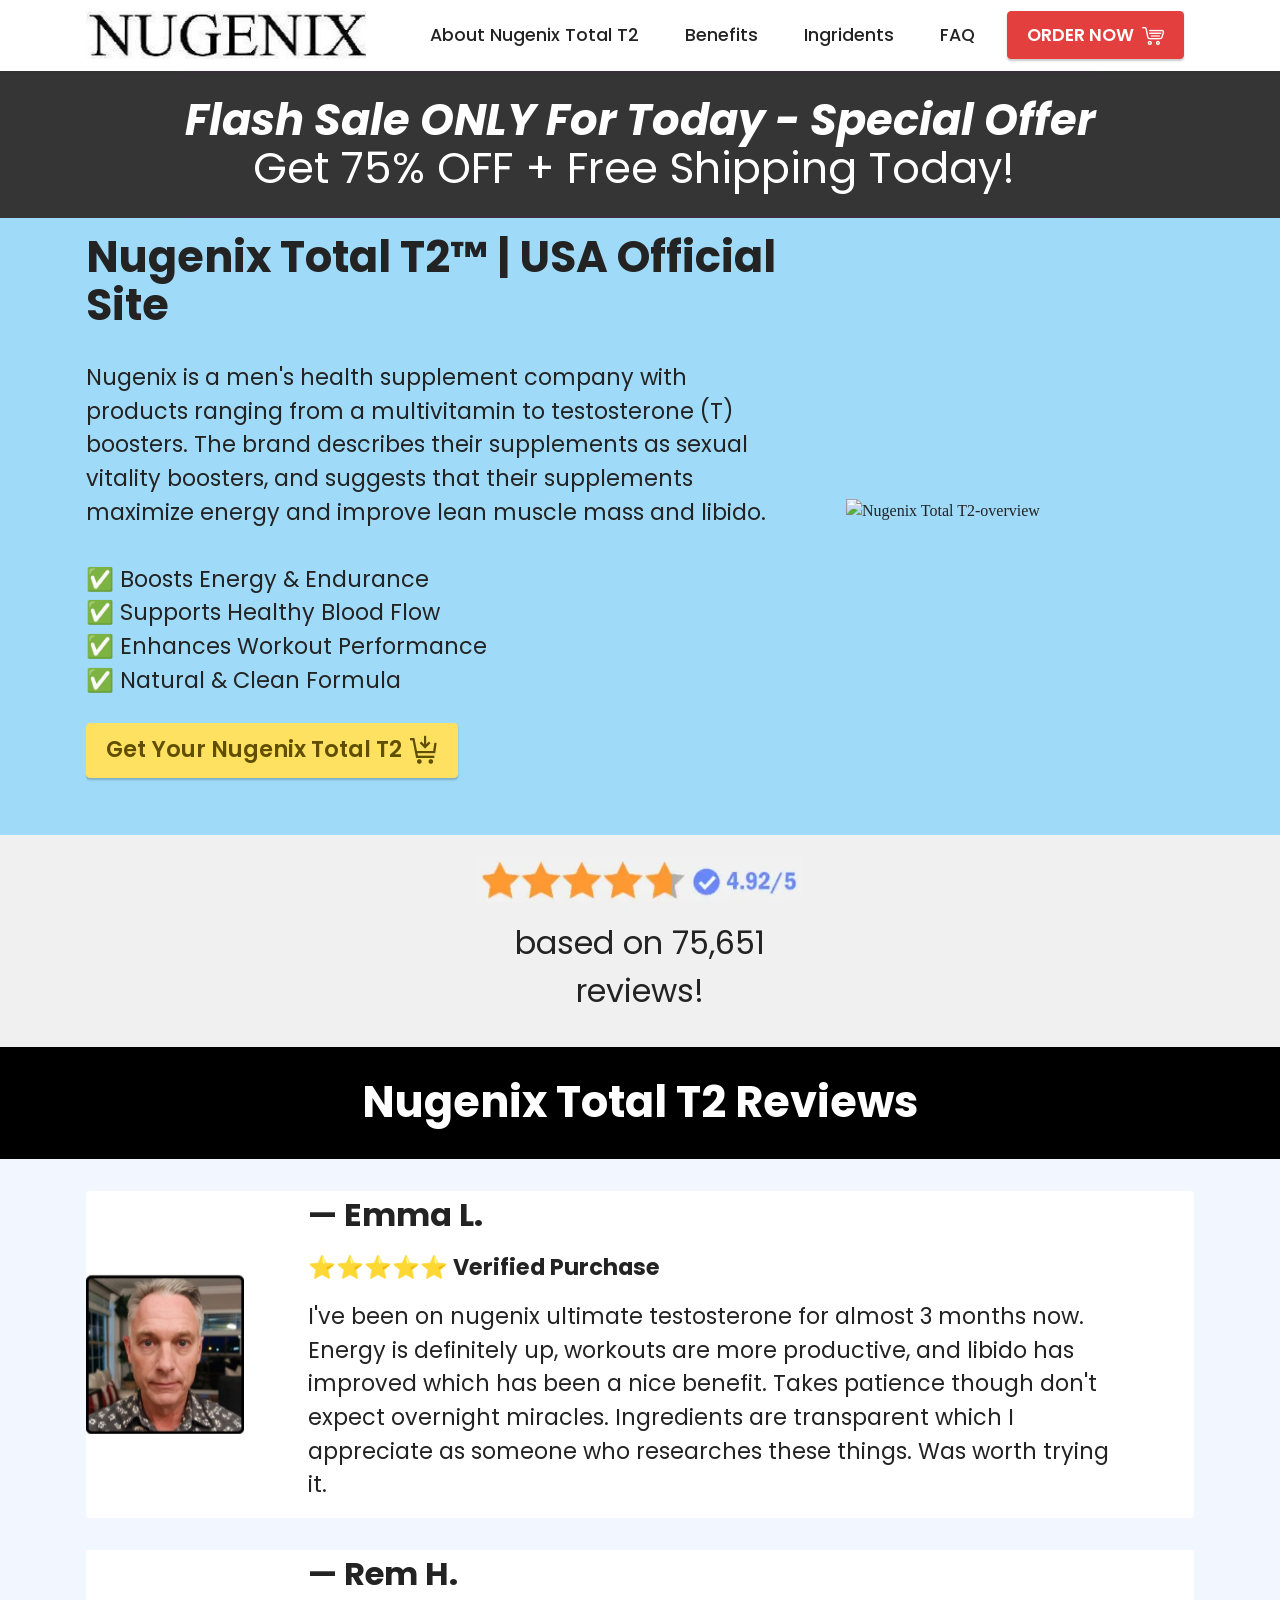
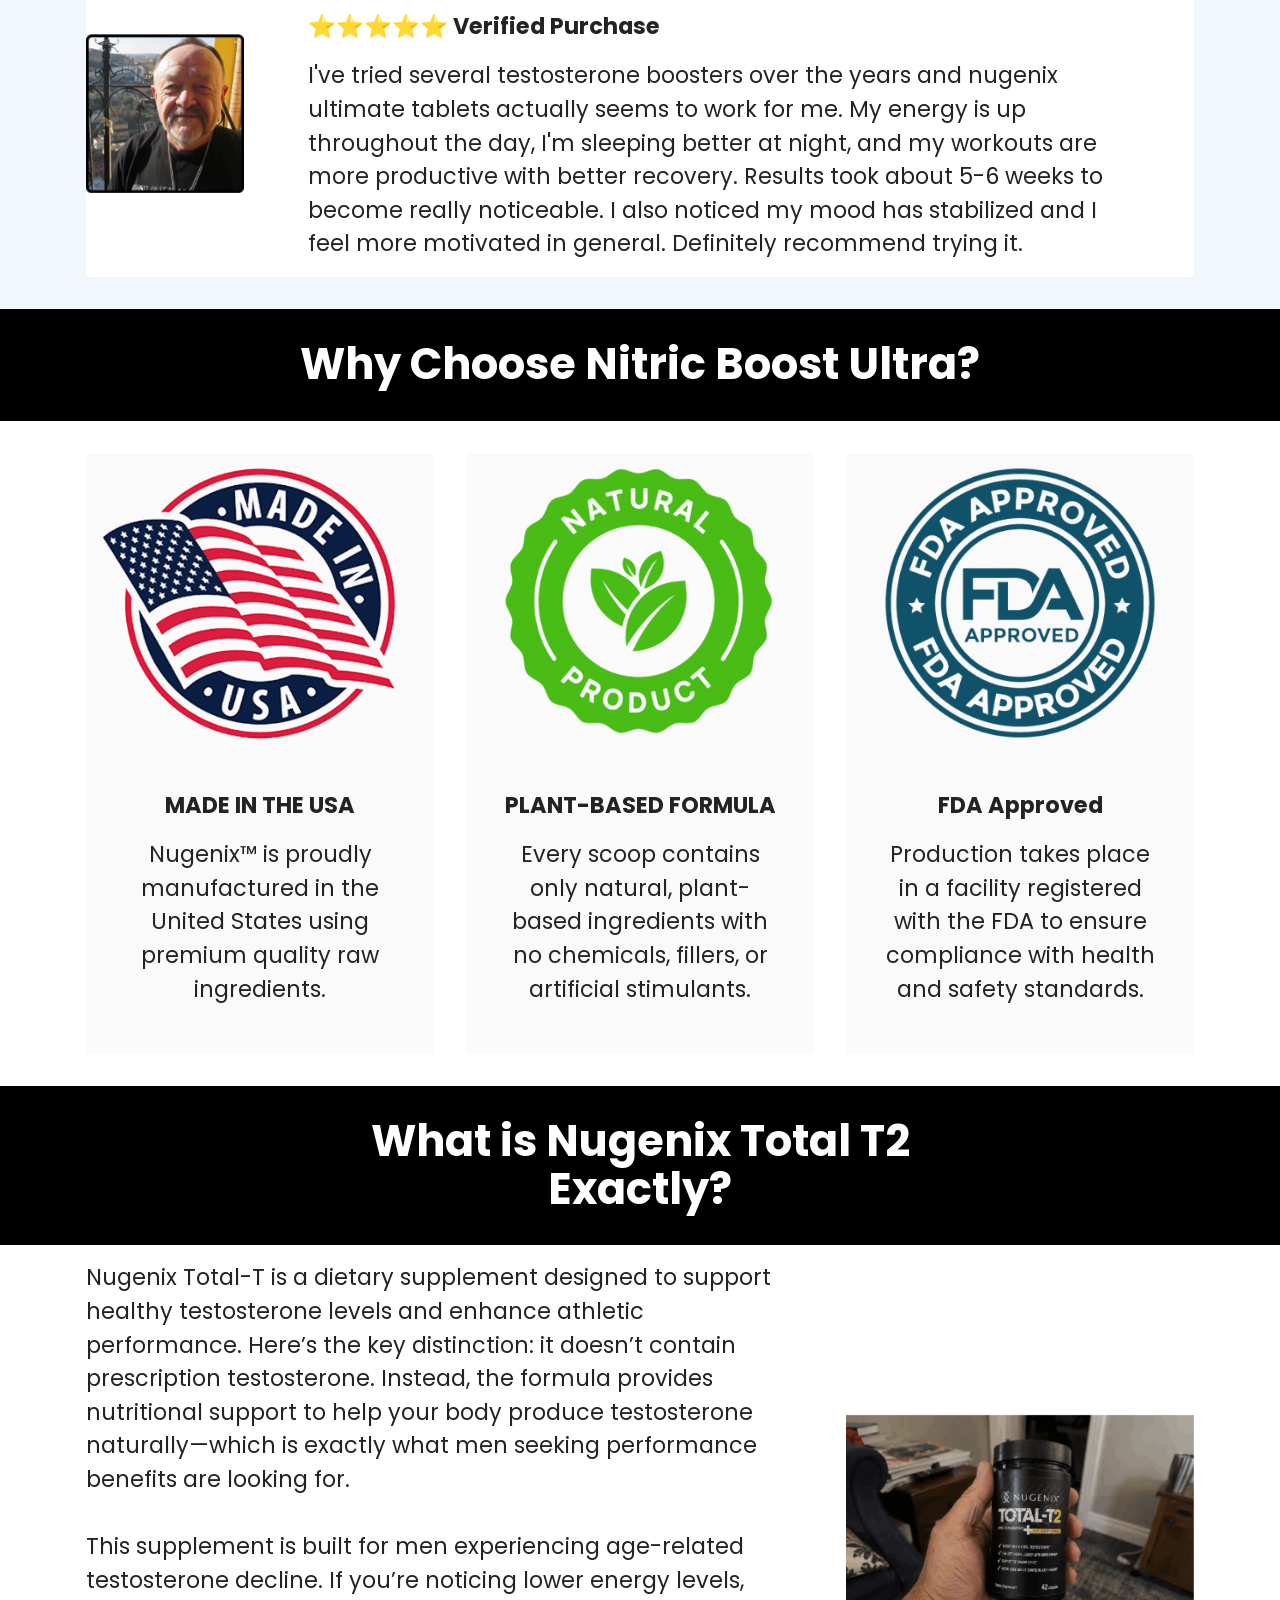
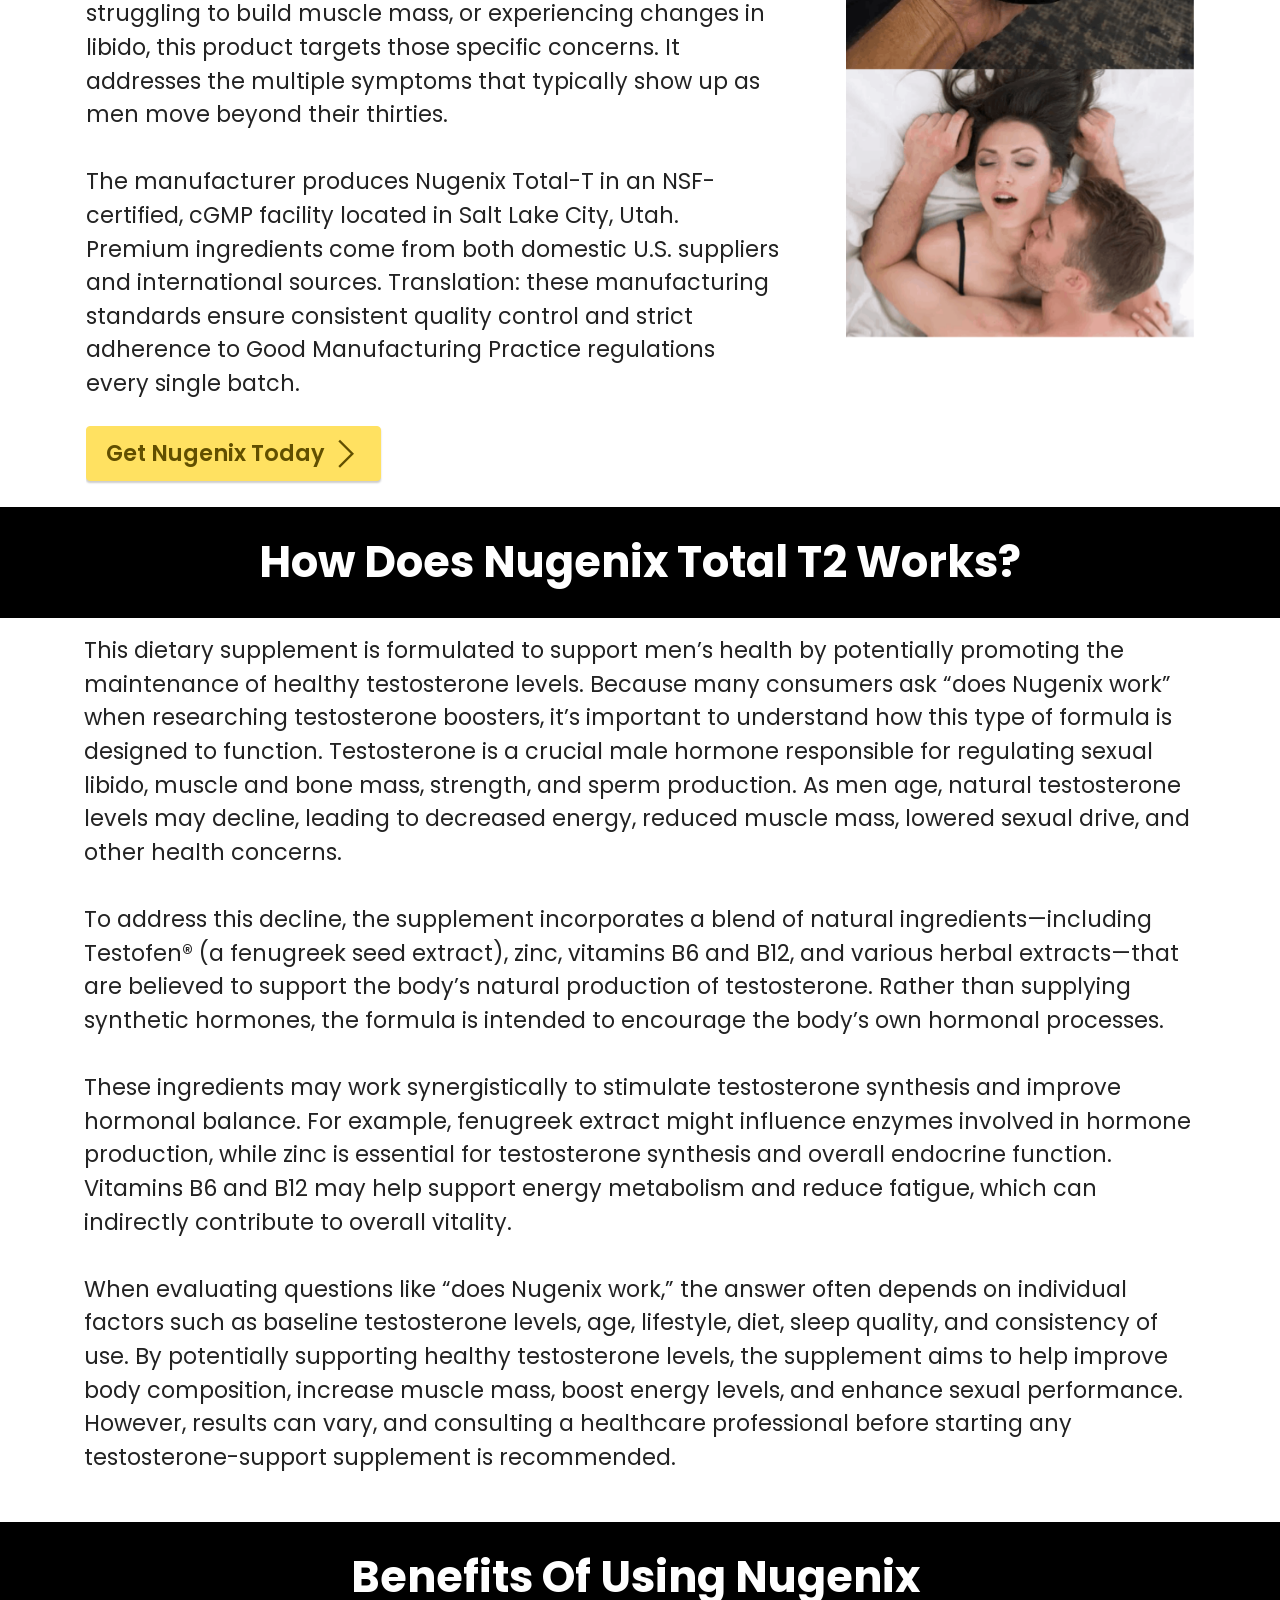
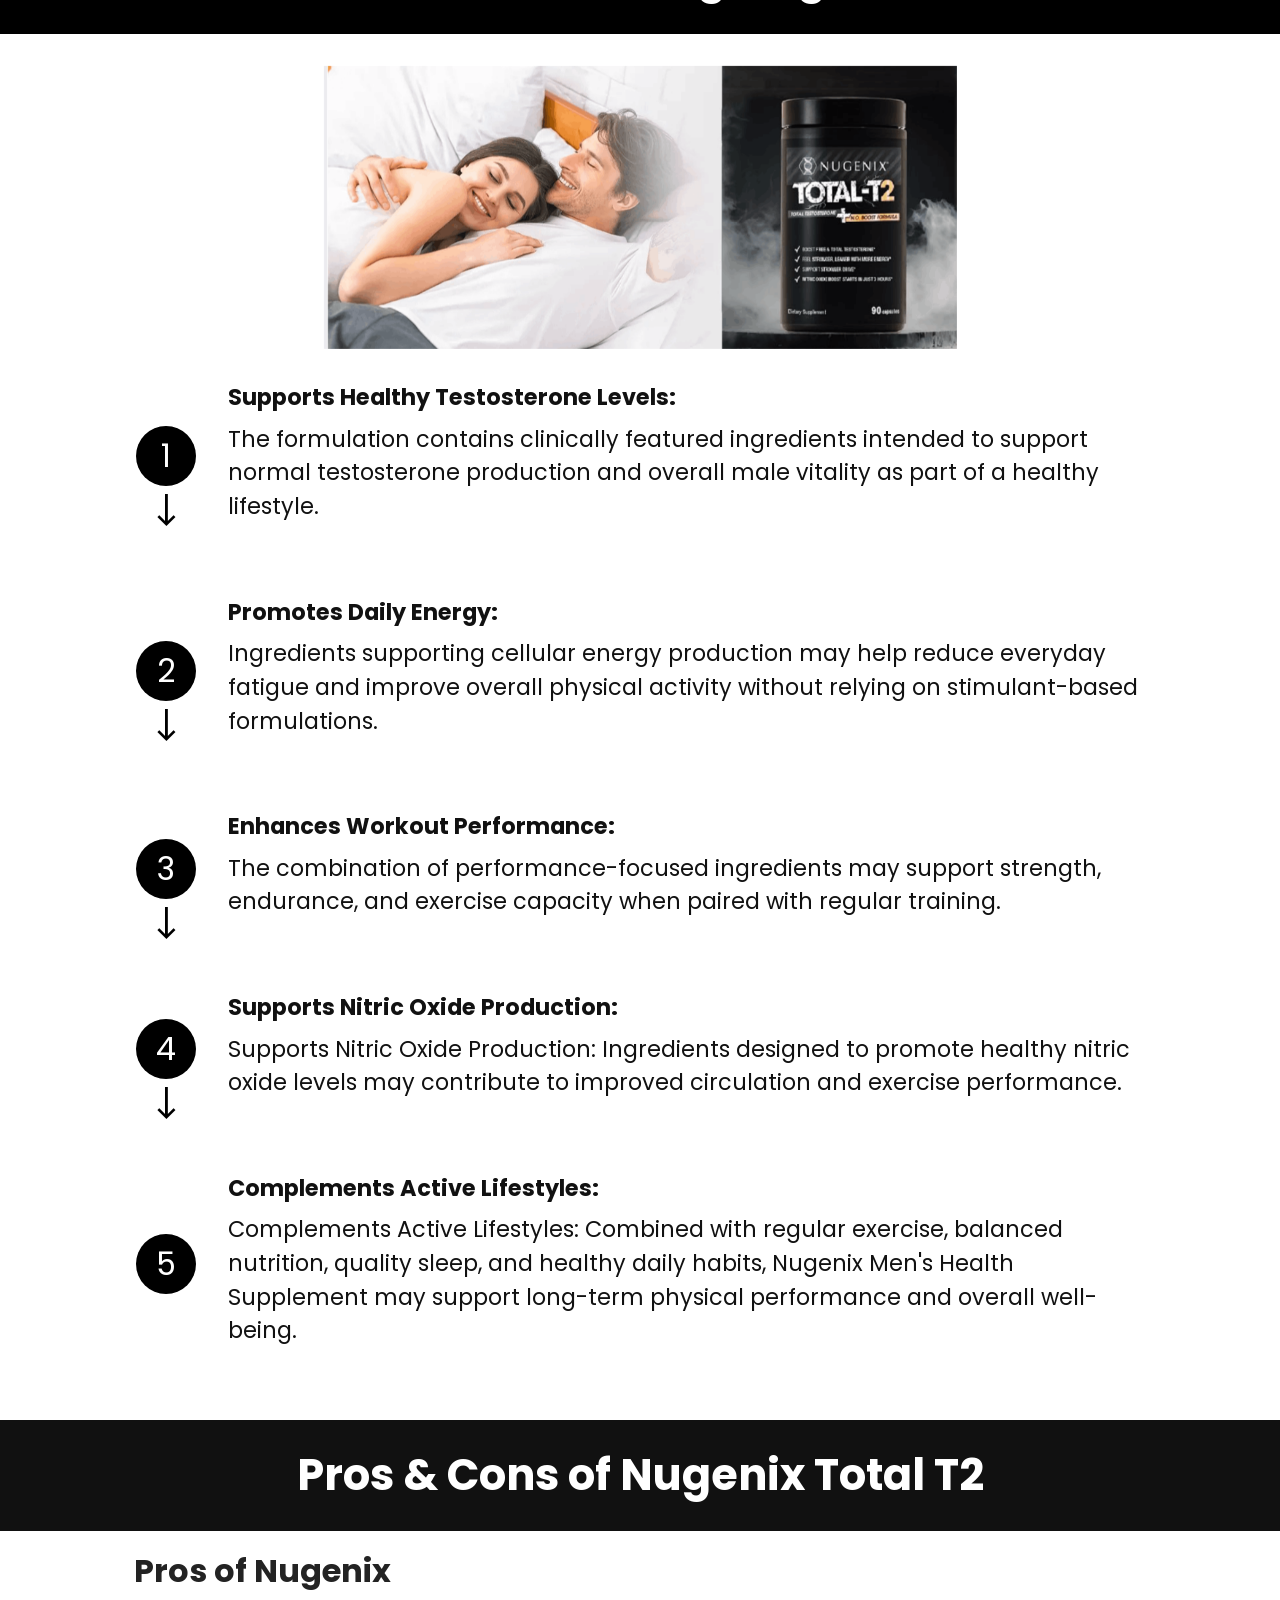
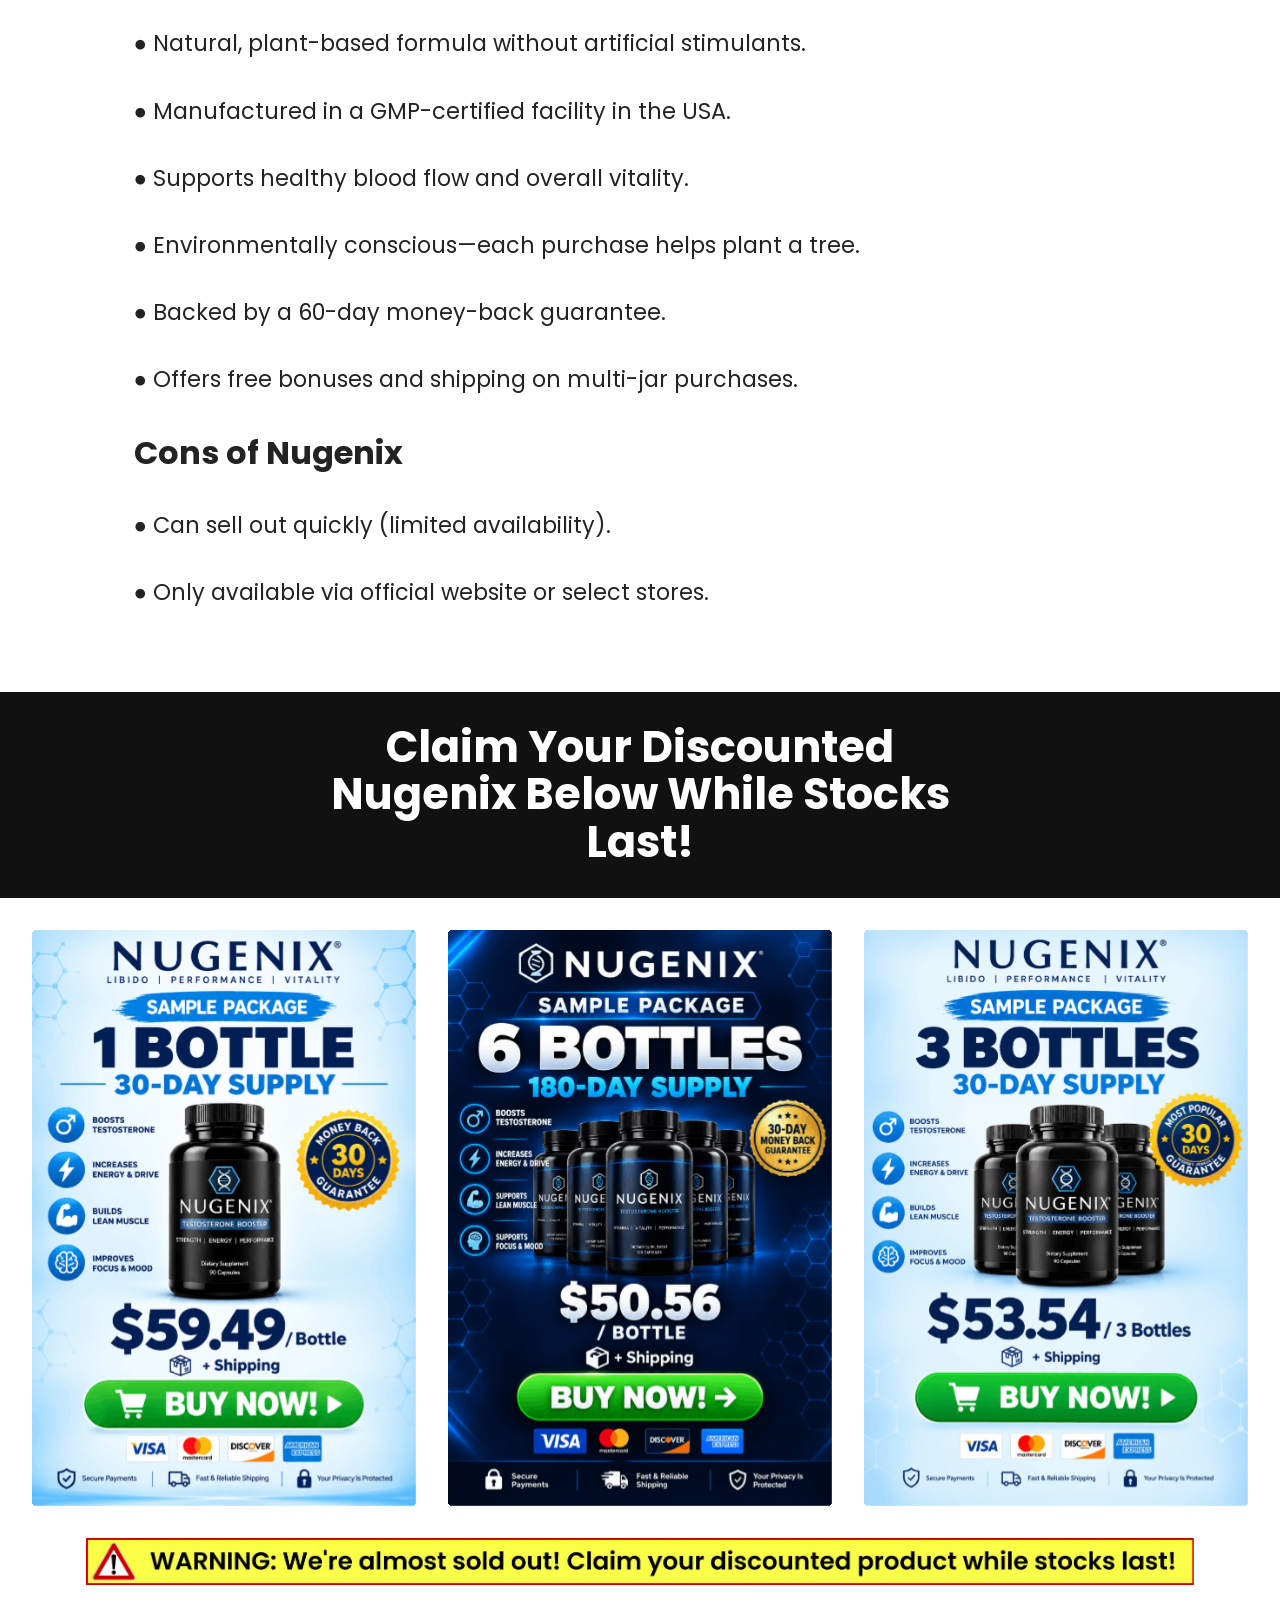
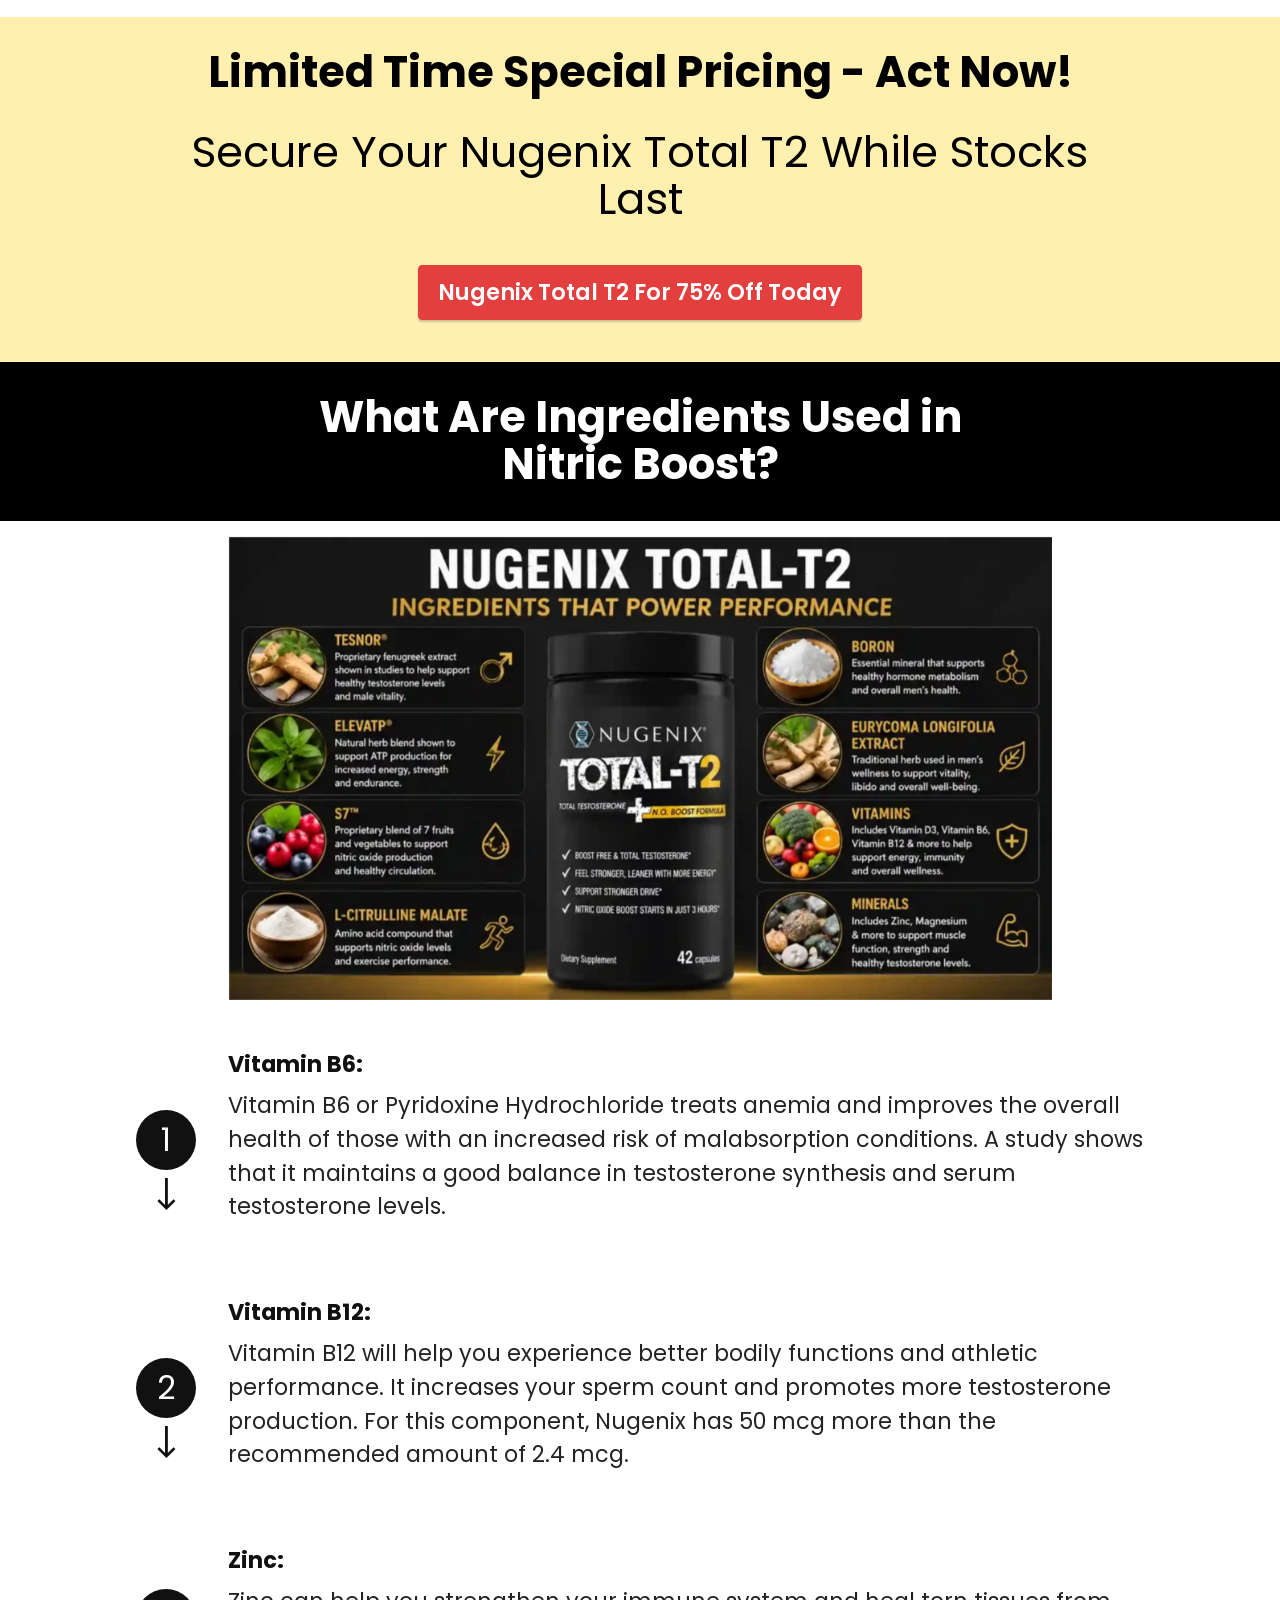
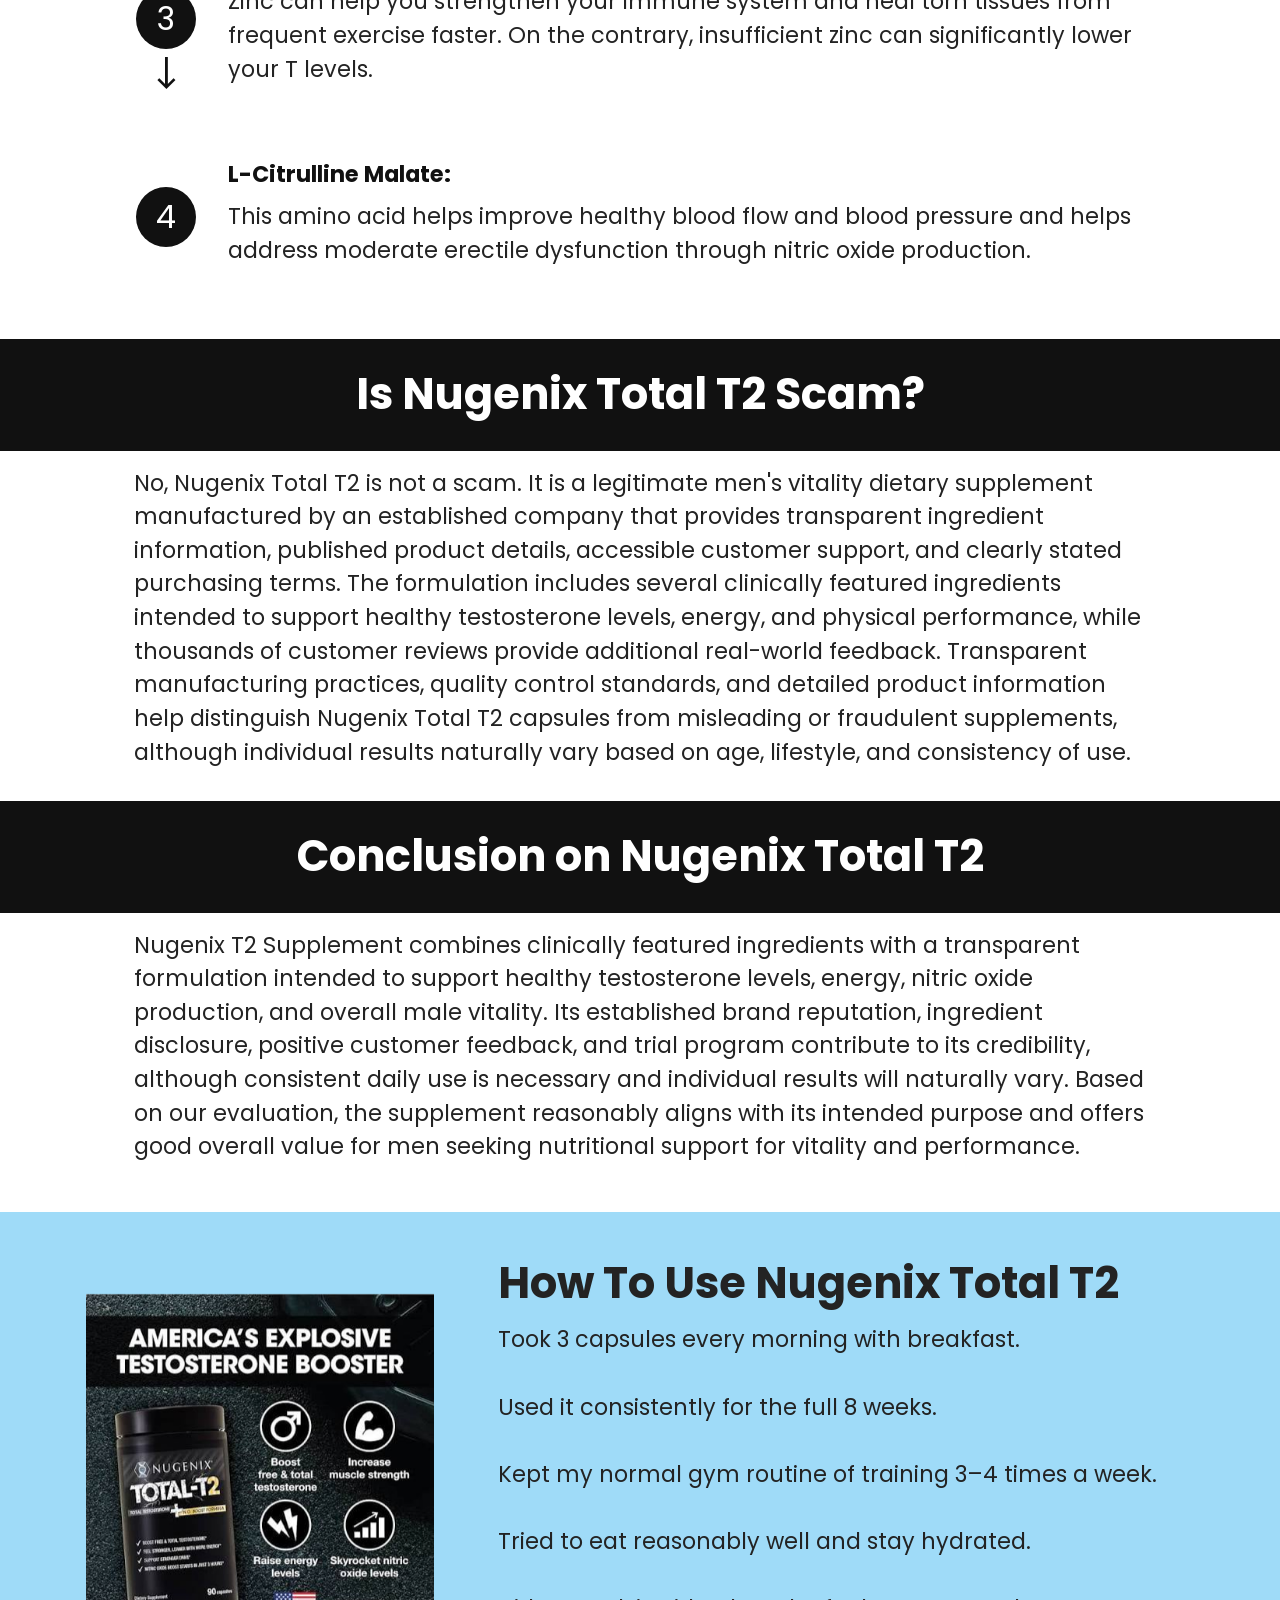
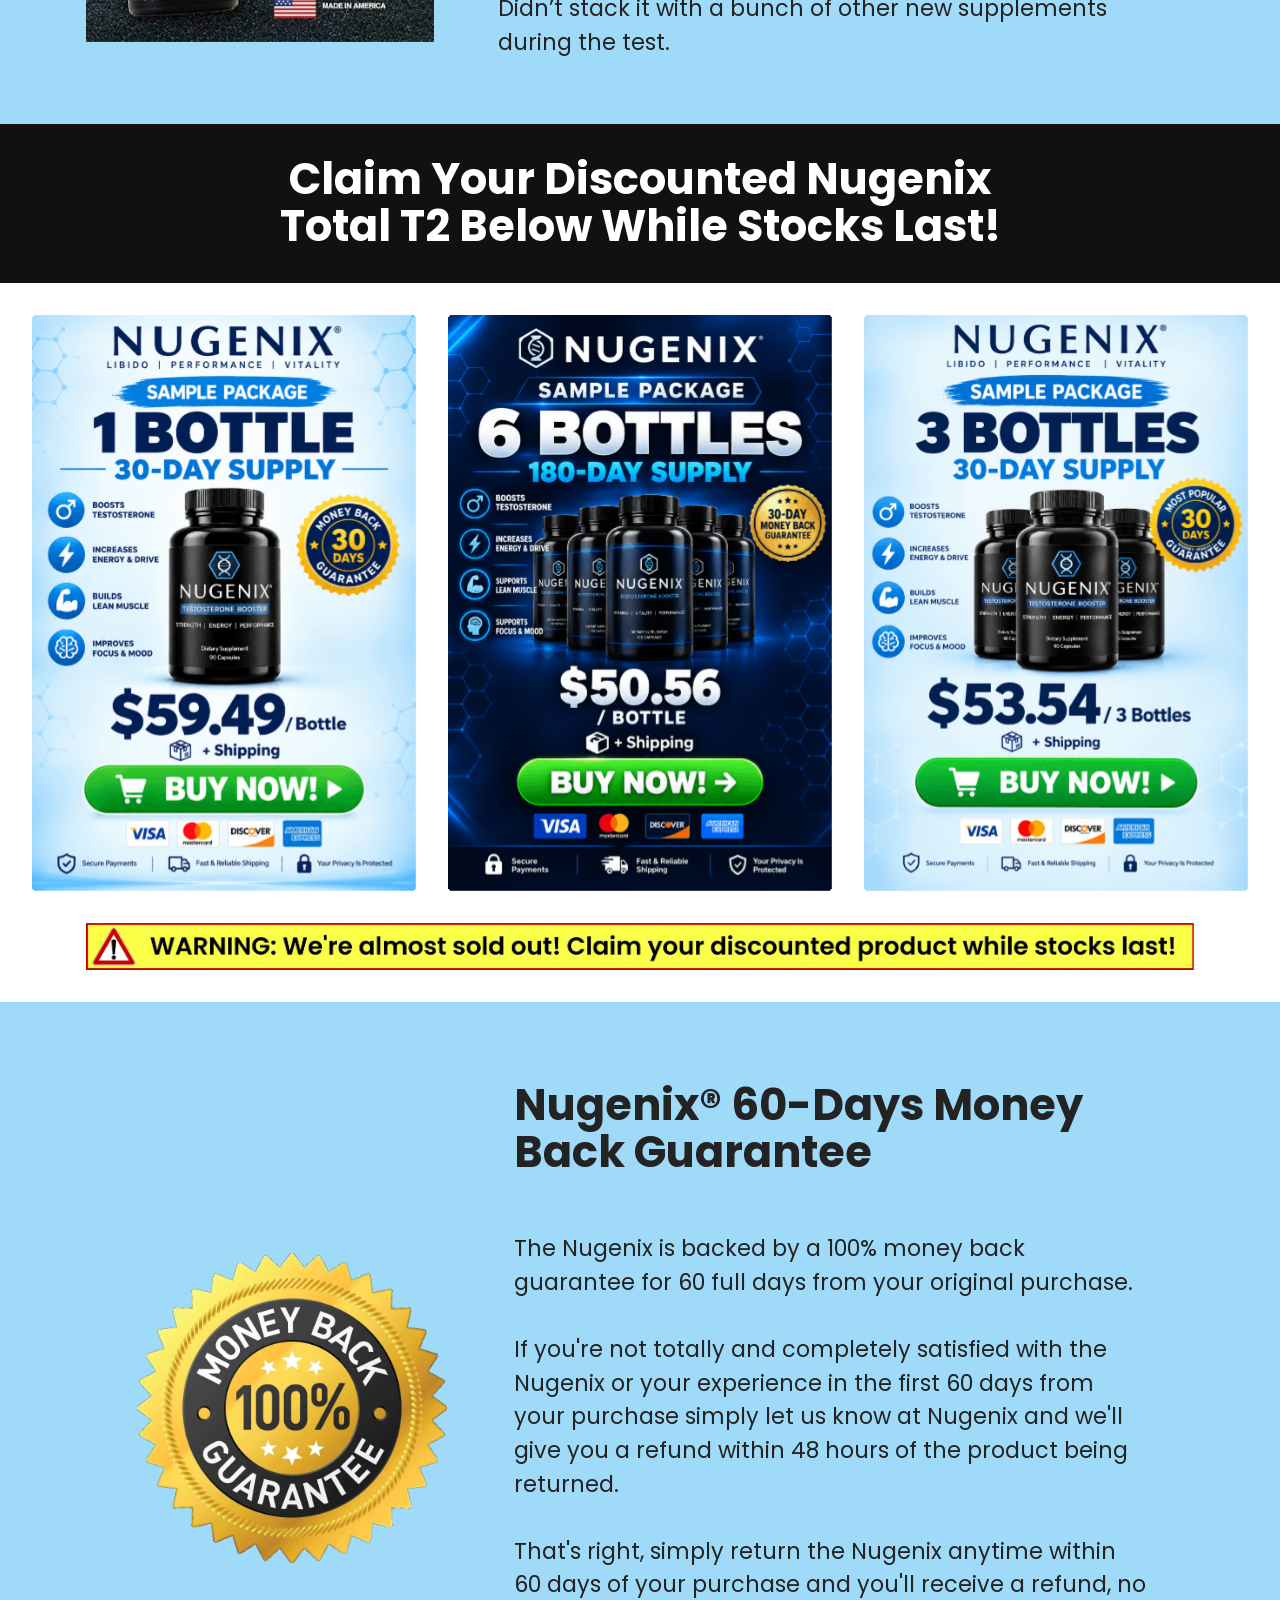
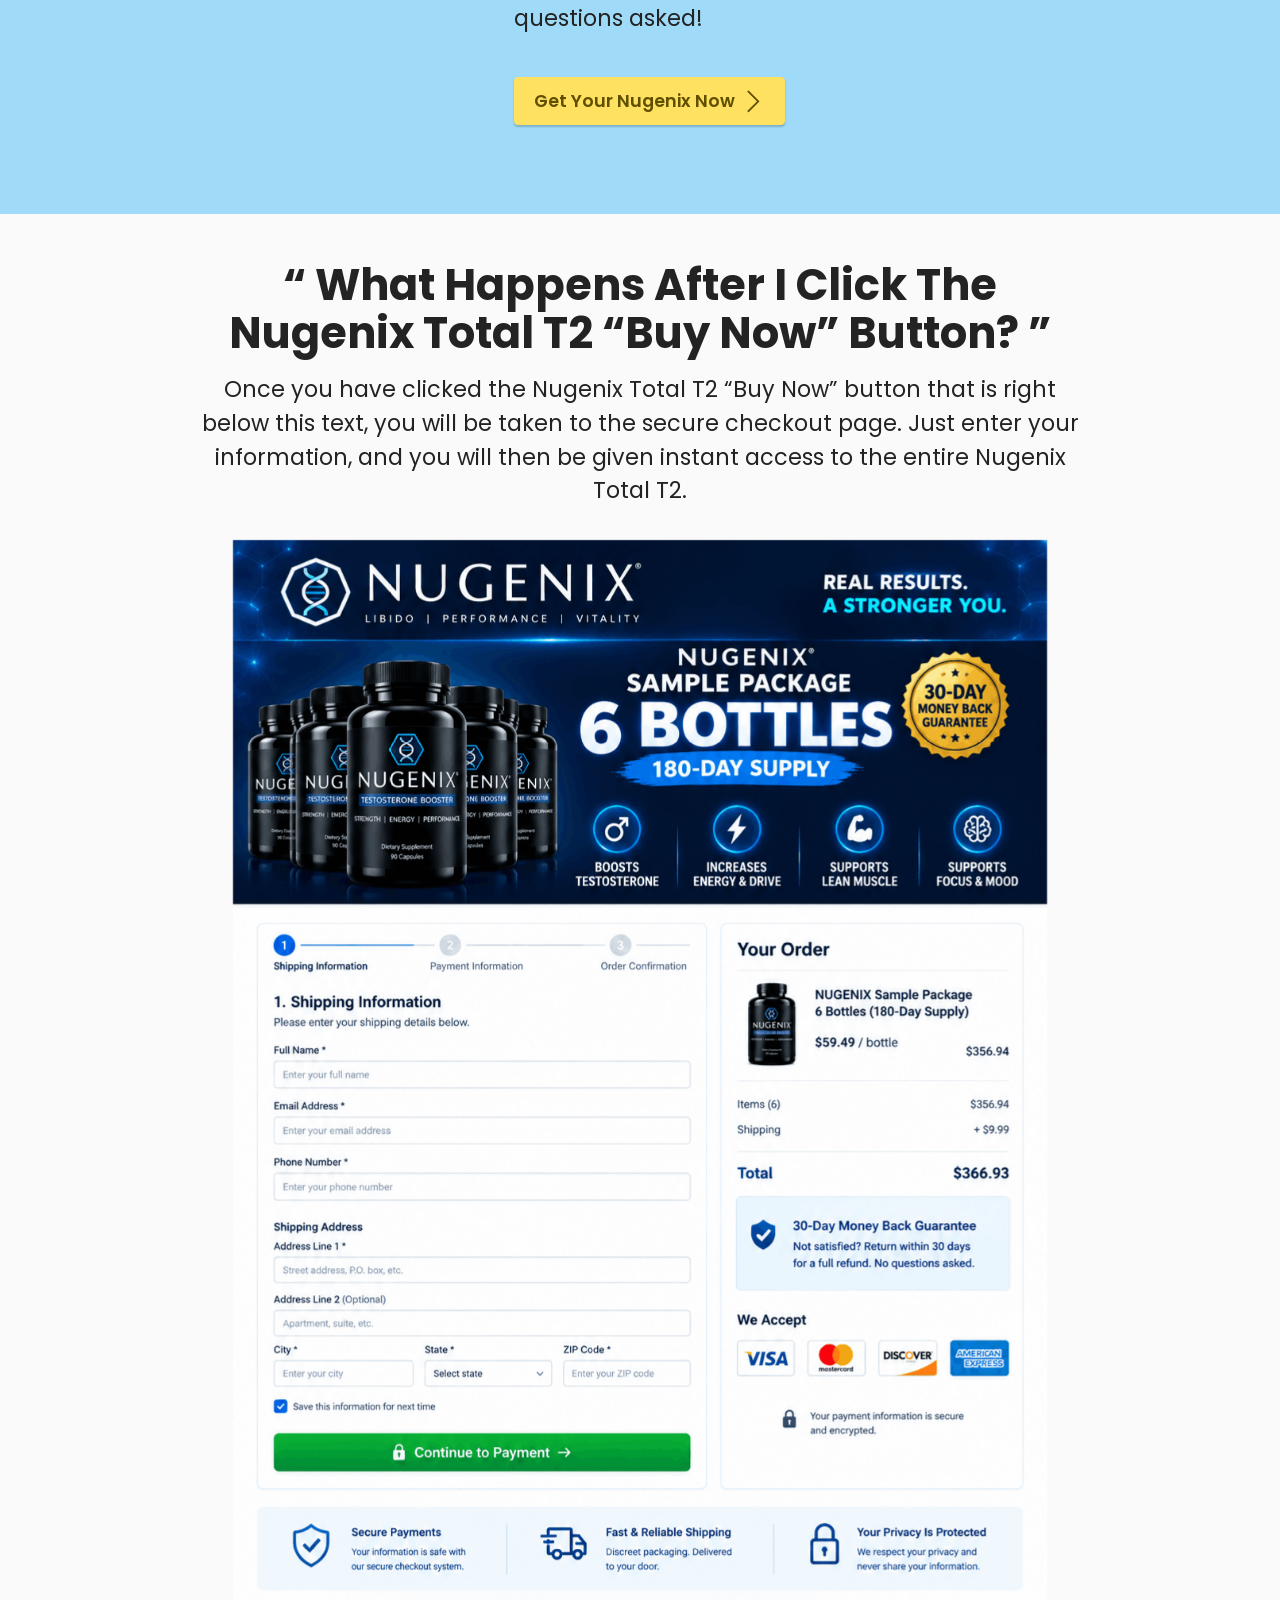
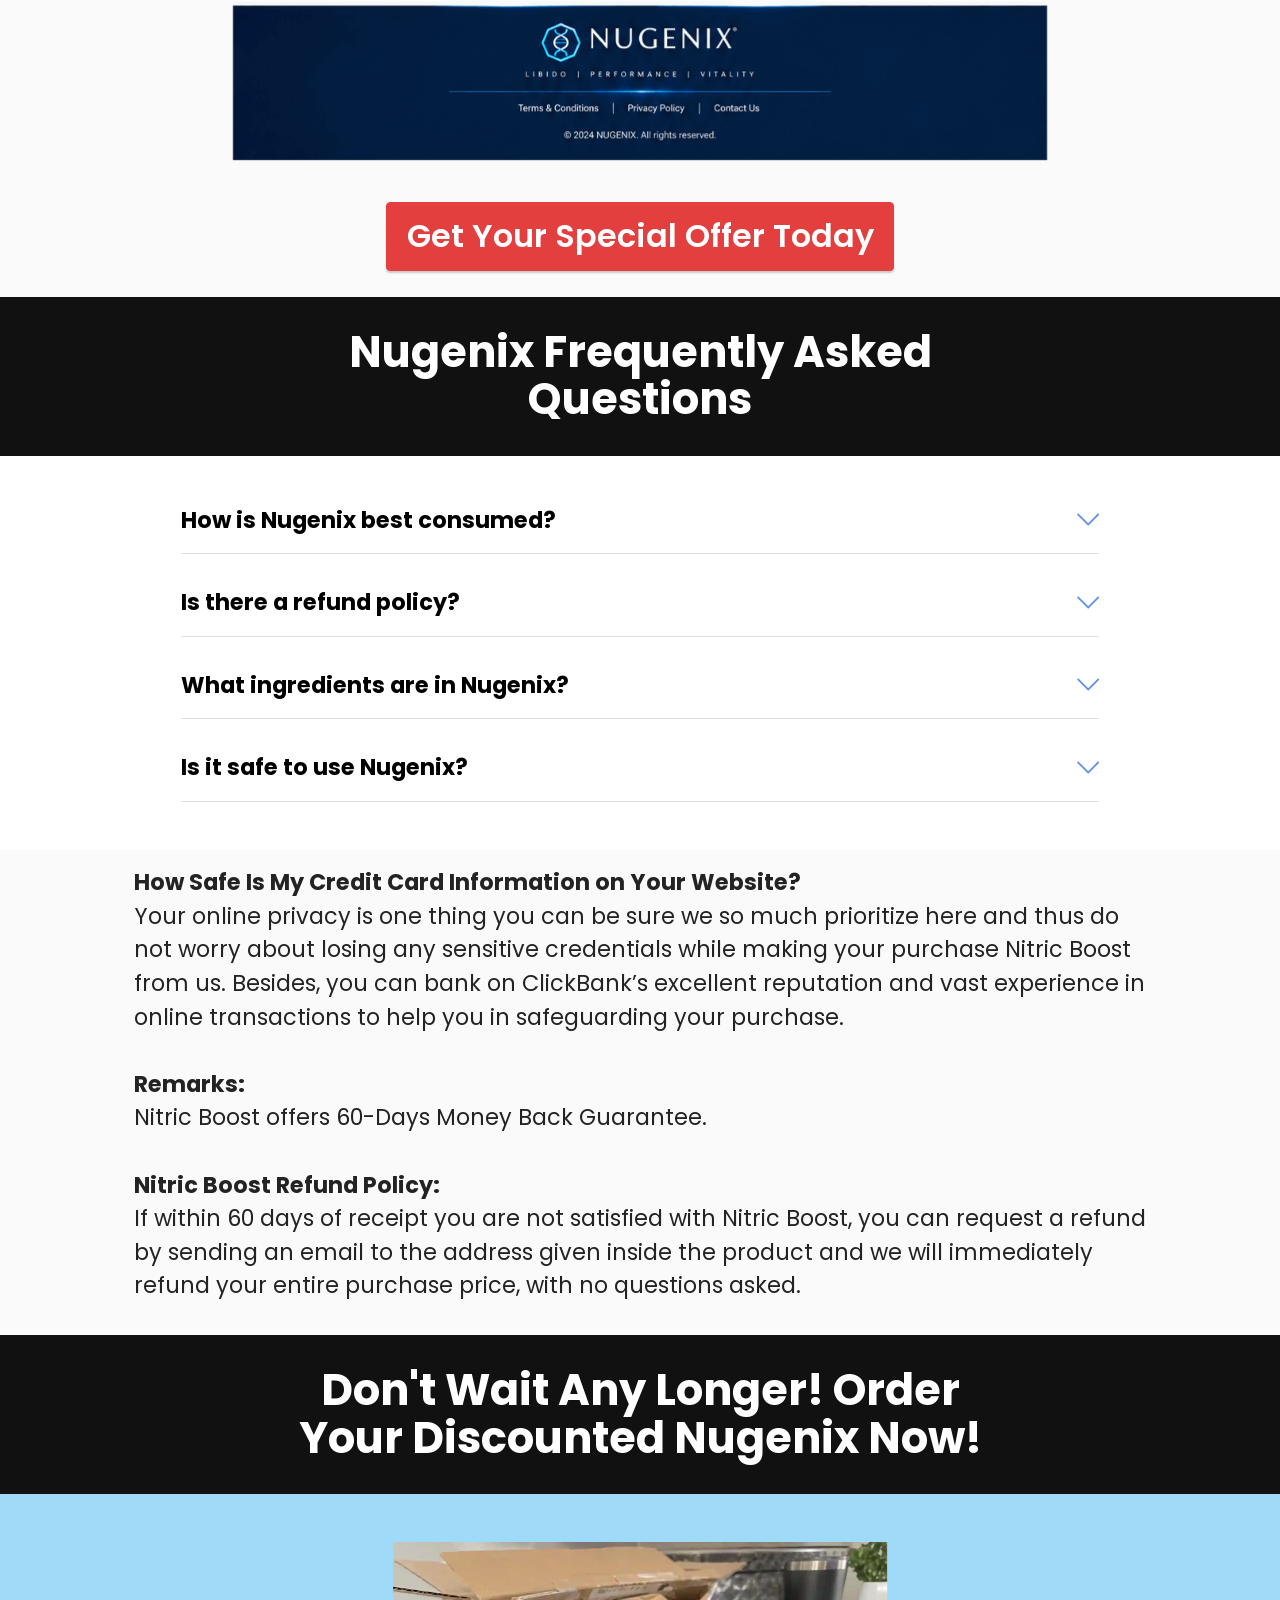
==== index.html @ b1e66d0e "Add files via upload" ====
<!DOCTYPE html>
<html  >
<head>
  <!-- Site made with Mobirise Website Builder v6.1.12, https://mobirise.com -->
  <meta charset="UTF-8">
  <meta http-equiv="X-UA-Compatible" content="IE=edge">
  <meta name="generator" content="Mobirise v6.1.12, mobirise.com">
  <meta name="twitter:card" content="summary_large_image"/>
  <meta name="twitter:image:src" content="assets/images/index-meta.webp">
  <meta property="og:image" content="assets/images/index-meta.webp">
  <meta name="twitter:title" content="Nugenix® Total T2 | USA OFFICIAL SITE">
  <meta name="viewport" content="width=device-width, initial-scale=1, minimum-scale=1">
  <link rel="shortcut icon" href="assets/images/screenshot202026-10-2620105046-82x80.png" type="image/x-icon">
  <meta name="description" content="Nugenix is a men's health supplement company with products ranging from a multivitamin to testosterone (T) boosters. The brand describes their supplements as sexual vitality boosters, and suggests that their supplements maximize energy and improve lean muscle mass and libido.">
  
  
  <title>Nugenix® Total T2 | USA OFFICIAL SITE</title>
  <link rel="stylesheet" href="assets/web/assets/mobirise-icons2/mobirise2.css">
  <link rel="stylesheet" href="assets/web/assets/mobirise-icons-bold/mobirise-icons-bold.css">
  <link rel="stylesheet" href="assets/web/assets/mobirise-icons/mobirise-icons.css">
  <link rel="stylesheet" href="assets/bootstrap/css/bootstrap.min.css">
  <link rel="stylesheet" href="assets/animatecss/animate.css">
  <link rel="stylesheet" href="assets/dropdown/css/style.css">
  <link rel="stylesheet" href="assets/socicon/css/styles.css">
  <link rel="stylesheet" href="assets/theme/css/style.css">
  <link rel="preload" href="https://fonts.googleapis.com/css?family=Poppins:100,100i,200,200i,300,300i,400,400i,500,500i,600,600i,700,700i,800,800i,900,900i&display=swap" as="style" onload="this.onload=null;this.rel='stylesheet'">
  <noscript><link rel="stylesheet" href="https://fonts.googleapis.com/css?family=Poppins:100,100i,200,200i,300,300i,400,400i,500,500i,600,600i,700,700i,800,800i,900,900i&display=swap"></noscript>
  <link rel="preload" as="style" href="assets/mobirise/css/mbr-additional.css?v=riWTGi"><link rel="stylesheet" href="assets/mobirise/css/mbr-additional.css?v=riWTGi" type="text/css">

  
  
  
</head>
<body>
  
  <section data-bs-version="5.1" class="menu menu2 cid-tuC40mmOYC" once="menu" id="menu2-0">
    
    <nav class="navbar navbar-dropdown navbar-expand-lg">
        <div class="container">
            <div class="navbar-brand">
                <span class="navbar-logo">
                    <a href="https://www.smloudtrack.com/4K61JQXM6/9S3G7KR/?source_id=us-drachen">
                        <img src="assets/images/images2029-334x140.webp" alt="Nugenix-logo" style="height: 3rem;">
                    </a>
                </span>
                
            </div>
            <button class="navbar-toggler" type="button" data-toggle="collapse" data-bs-toggle="collapse" data-target="#navbarSupportedContent" data-bs-target="#navbarSupportedContent" aria-controls="navbarNavAltMarkup" aria-expanded="false" aria-label="Toggle navigation">
                <div class="hamburger">
                    <span></span>
                    <span></span>
                    <span></span>
                    <span></span>
                </div>
            </button>
            <div class="collapse navbar-collapse" id="navbarSupportedContent">
                <ul class="navbar-nav nav-dropdown" data-app-modern-menu="true"><li class="nav-item"><a class="nav-link link text-black display-4" href="index.html#info1-7">
                            About Nugenix Total T2</a></li>
                    <li class="nav-item"><a class="nav-link link text-black display-4" href="index.html#info1-c">Benefits</a></li>
                    <li class="nav-item"><a class="nav-link link text-black display-4" href="index.html#info1-q">Ingridents</a>
                    </li><li class="nav-item"><a class="nav-link link text-black display-4" href="index.html#info1-14">FAQ</a></li></ul>
                
                <div class="navbar-buttons mbr-section-btn"><a class="btn btn-secondary display-4" href="https://kxevku.s.gy/woq8O4" target="_blank"><span class="mbrib-shopping-cart mbr-iconfont mbr-iconfont-btn"></span>ORDER NOW</a></div>
            </div>
        </div>
    </nav>
</section>

<section data-bs-version="5.1" class="content6 cid-uy4LnIjaWZ" id="content6-2a">
    
    <div class="container">
        <div class="row justify-content-center">
            <div class="col-md-12 col-lg-10">
                <hr class="line">
                <p class="mbr-text align-center mbr-fonts-style my-4 display-2"><em><strong>Flash Sale ONLY For Today - Special Offer
<br></strong></em>Get 75% OFF + Free Shipping Today!&nbsp;<br></p>
                <hr class="line">
            </div>
        </div>
    </div>
</section>

<section data-bs-version="5.1" class="features18 cid-uOPuLo8M3d" id="features19-32">

    

    
    
    <div class="container">
        <div class="row justify-content-center">
            <div class="card col-12 col-lg">
                <div class="card-wrapper">
                    <h6 class="card-title mbr-fonts-style mb-4 display-2"><strong>Nugenix Total T2™ | USA Official Site</strong></h6>
                    <p class="mbr-text mbr-fonts-style display-7">Nugenix is a men's health supplement company with products ranging from a multivitamin to testosterone (T) boosters. The brand describes their supplements as sexual vitality boosters, and suggests that their supplements maximize energy and improve lean muscle mass and libido.<br><br>✅ Boosts Energy &amp; Endurance
<br>✅ Supports Healthy Blood Flow
<br>✅ Enhances Workout Performance
<br>✅ Natural &amp; Clean Formula<br></p>
                    <div class="mbr-section-btn"><a class="btn btn-warning display-7" href="https://kxevku.s.gy/woq8O4"><span class="mobi-mbri mobi-mbri-cart-add mbr-iconfont mbr-iconfont-btn"></span>Get Your Nugenix Total T2</a></div>
                </div>
            </div>
            <div class="col-12 col-lg-4">
                <div class="image-wrapper">
                    <img src="assets/images/nugenix-blend.png.webp" alt="Nugenix Total T2-overview">
                </div>
            </div>
        </div>
    </div>
</section>

<section data-bs-version="5.1" class="image3 cid-tuCc3FF7ab" id="image3-4">
    

    
    

    <div class="container">
        <div class="row justify-content-center">
            <div class="col-12 col-lg-4">
                <div class="image-wrapper">
                    <img src="assets/images/screenshot-2024-07-04-202443-546x94.webp" alt="Nugenix Total T2-rating">
                    <p class="mbr-description mbr-fonts-style mt-2 align-center display-5">
                        based on 75,651 reviews!</p>
                </div>
            </div>
        </div>
    </div>
</section>

<section data-bs-version="5.1" class="info1 cid-tXlWRFYl4I" id="info1-1t">
    

    
    
    <div class="align-center container">
        <div class="row justify-content-center">
            <div class="col-12 col-lg-8">
                <h3 class="mbr-section-title mb-4 mbr-fonts-style display-2"><strong>Nugenix Total T2 Reviews</strong></h3>
                
                
            </div>
        </div>
    </div>
</section>

<section data-bs-version="5.1" class="team2 cid-tXlWVh4VZe" xmlns="http://www.w3.org/1999/html" id="team2-1u">
    

    
    
    <div class="container">
        <div class="card">
            <div class="card-wrapper">
                <div class="row align-items-center">
                    <div class="col-12 col-md-2">
                        <div class="image-wrapper">
                            <img src="assets/images/michael-harris.webp" alt="6748256d8a9c1-Nugenix Total T2-3">
                        </div>
                    </div>
                    <div class="col-12 col-md">
                        <div class="card-box">
                            <h5 class="card-title mbr-fonts-style m-0 mb-3 display-5"><strong>— Emma L.</strong></h5>
                            <h6 class="card-subtitle mbr-fonts-style mb-3 display-7"><strong>⭐⭐⭐⭐⭐ Verified Purchase</strong></h6>
                            <p class="mbr-text mbr-fonts-style display-7">I've been on nugenix ultimate testosterone for almost 3 months now. Energy is definitely up, workouts are more productive, and libido has improved which has been a nice benefit. Takes patience though don't expect overnight miracles. Ingredients are transparent which I appreciate as someone who researches these things. Was worth trying it.<br></p>
                            
                        </div>
                    </div>
                </div>
            </div>
        </div>
        <div class="card">
            <div class="card-wrapper">
                <div class="row align-items-center">
                    <div class="col-12 col-md-2">
                        <div class="image-wrapper">
                            <img src="assets/images/david-silver.webp" alt="6748256e7b612-Nugenix Total T2-2">
                        </div>
                    </div>
                    <div class="col-12 col-md">
                        <div class="card-box">
                            <h5 class="card-title mbr-fonts-style m-0 mb-3 display-5"><strong>— Rem H.</strong></h5>
                            <h6 class="card-subtitle mbr-fonts-style mb-3 display-7"><strong>⭐⭐⭐⭐⭐ Verified Purchase</strong></h6>
                            <p class="mbr-text mbr-fonts-style display-7">I've tried several testosterone boosters over the years and nugenix ultimate tablets actually seems to work for me. My energy is up throughout the day, I'm sleeping better at night, and my workouts are more productive with better recovery. Results took about 5-6 weeks to become really noticeable. I also noticed my mood has stabilized and I feel more motivated in general. Definitely recommend trying it.<br></p>
                            
                        </div>
                    </div>
                </div>
            </div>
        </div>
        
    </div>
</section>

<section data-bs-version="5.1" class="info1 cid-vycp9FXI3a" id="info1-3l">
    

    
    
    <div class="align-center container-fluid">
        <div class="row justify-content-center">
            <div class="col-12 col-lg-8">
                <h3 class="mbr-section-title mb-4 mbr-fonts-style display-2"><strong>Why Choose Nitric Boost Ultra?</strong></h3>
                
                
            </div>
        </div>
    </div>
</section>

<section data-bs-version="5.1" class="content3 cid-vycoPttFcJ" id="content3-3k">
    
    
    <div class="container">
        
        <div class="row mt-4">
            <div class="item features-image col-12 col-md-6 col-lg-4">
                <div class="item-wrapper">
                    <div class="item-img">
                        <img src="assets/images/untitled-200-120-px-2-500x300.webp" alt="Why Choose Nugenix Total T2" title="">
                    </div>
                    <div class="item-content">
                        
                        <h6 class="item-subtitle mbr-fonts-style mt-1 display-7"><strong>MADE IN THE USA</strong></h6>
                        <p class="mbr-text mbr-fonts-style mt-3 display-7">Nugenix™ is proudly manufactured in the United States using premium quality raw ingredients.<br></p>
                    </div>
                    
                </div>
            </div>
            <div class="item features-image col-12 col-md-6 col-lg-4">
                <div class="item-wrapper">
                    <div class="item-img">
                        <img src="assets/images/untitled-200-120-px-3-500x300.webp" alt="Why Choose Nugenix Total T2" title="">
                    </div>
                    <div class="item-content">
                        
                        <h6 class="item-subtitle mbr-fonts-style mt-1 display-7"><strong>PLANT-BASED FORMULA</strong></h6>
                        <p class="mbr-text mbr-fonts-style mt-3 display-7">Every scoop contains only natural, plant-based ingredients with no chemicals, fillers, or artificial stimulants.<br>
                        </p>
                    </div>
                    
                </div>
            </div>
            <div class="item features-image col-12 col-md-6 col-lg-4">
                <div class="item-wrapper">
                    <div class="item-img">
                        <img src="assets/images/untitled-200-120-px-500x300.webp" alt="Why Choose Nugenix Total T2" title="">
                    </div>
                    <div class="item-content">
                        
                        <h6 class="item-subtitle mbr-fonts-style mt-1 display-7"><strong>FDA Approved</strong></h6>
                        <p class="mbr-text mbr-fonts-style mt-3 display-7">Production takes place in a facility registered with the FDA to ensure compliance with health and safety standards.<br></p>
                    </div>
                    
                </div>
            </div>

        </div>
    </div>
</section>

<section data-bs-version="5.1" class="info1 cid-tuCg8wtQiJ" id="info1-7">
    

    
    
    <div class="align-center container">
        <div class="row justify-content-center">
            <div class="col-12 col-lg-8">
                <h3 class="mbr-section-title mb-4 mbr-fonts-style display-2"><strong>What is Nugenix Total T2 Exactly?</strong></h3>
                
                
            </div>
        </div>
    </div>
</section>

<section data-bs-version="5.1" class="features18 cid-urbRHC6PPh" id="features19-29">

    

    
    
    <div class="container">
        <div class="row justify-content-center">
            <div class="card col-12 col-lg">
                <div class="card-wrapper">
                    
                    <p class="mbr-text mbr-fonts-style display-7">Nugenix Total-T is a dietary supplement designed to support healthy testosterone levels and enhance athletic performance. Here’s the key distinction: it doesn’t contain prescription testosterone. Instead, the formula provides nutritional support to help your body produce testosterone naturally—which is exactly what men seeking performance benefits are looking for.
<br>
<br>This supplement is built for men experiencing age-related testosterone decline. If you’re noticing lower energy levels, struggling to build muscle mass, or experiencing changes in libido, this product targets those specific concerns. It addresses the multiple symptoms that typically show up as men move beyond their thirties.
<br>
<br>The manufacturer produces Nugenix Total-T in an NSF-certified, cGMP facility located in Salt Lake City, Utah. Premium ingredients come from both domestic U.S. suppliers and international sources. Translation: these manufacturing standards ensure consistent quality control and strict adherence to Good Manufacturing Practice regulations every single batch.<br></p>
                    <div class="mbr-section-btn"><a class="btn btn-warning display-7" href="https://kxevku.s.gy/woq8O4"><span class="mobi-mbri mobi-mbri-arrow-next mbr-iconfont mbr-iconfont-btn"></span>Get Nugenix Today</a></div>
                </div>
            </div>
            <div class="col-12 col-lg-4">
                <div class="image-wrapper">
                    <img src="assets/images/untitled20design2016-815x1223.webp" alt="what-is-Nugenix Total T2">
                </div>
            </div>
        </div>
    </div>
</section>

<section data-bs-version="5.1" class="info1 cid-tuChEAIpRc" id="info1-a">
    

    
    
    <div class="align-center container-fluid">
        <div class="row justify-content-center">
            <div class="col-12 col-lg-8">
                <h3 class="mbr-section-title mb-4 mbr-fonts-style display-2"><strong>How Does Nugenix Total T2 Works?</strong></h3>
                
                
            </div>
        </div>
    </div>
</section>

<section data-bs-version="5.1" class="content5 cid-tuChTgCHQh" id="content5-b">
    
    <div class="container-fluid">
        <div class="row justify-content-center">
            <div class="col-md-12 col-lg-11">
                
                
                <p class="mbr-text mbr-fonts-style display-7">This dietary supplement is formulated to support men’s health by potentially promoting the maintenance of healthy testosterone levels. Because many consumers ask “does Nugenix work” when researching testosterone boosters, it’s important to understand how this type of formula is designed to function. Testosterone is a crucial male hormone responsible for regulating sexual libido, muscle and bone mass, strength, and sperm production. As men age, natural testosterone levels may decline, leading to decreased energy, reduced muscle mass, lowered sexual drive, and other health concerns.
<br>
<br>To address this decline, the supplement incorporates a blend of natural ingredients—including Testofen® (a fenugreek seed extract), zinc, vitamins B6 and B12, and various herbal extracts—that are believed to support the body’s natural production of testosterone. Rather than supplying synthetic hormones, the formula is intended to encourage the body’s own hormonal processes.
<br>
<br>These ingredients may work synergistically to stimulate testosterone synthesis and improve hormonal balance. For example, fenugreek extract might influence enzymes involved in hormone production, while zinc is essential for testosterone synthesis and overall endocrine function. Vitamins B6 and B12 may help support energy metabolism and reduce fatigue, which can indirectly contribute to overall vitality.
<br>
<br>When evaluating questions like “does Nugenix work,” the answer often depends on individual factors such as baseline testosterone levels, age, lifestyle, diet, sleep quality, and consistency of use. By potentially supporting healthy testosterone levels, the supplement aims to help improve body composition, increase muscle mass, boost energy levels, and enhance sexual performance. However, results can vary, and consulting a healthcare professional before starting any testosterone-support supplement is recommended.<br></p>
            </div>
        </div>
    </div>
</section>

<section data-bs-version="5.1" class="info1 cid-tuCicrrlfM" id="info1-c">
    

    
    
    <div class="align-center container-fluid">
        <div class="row justify-content-center">
            <div class="col-12 col-lg-8">
                <h3 class="mbr-section-title mb-4 mbr-fonts-style display-2"><strong>Benefits Of Using Nugenix&nbsp;</strong></h3>
                
                
            </div>
        </div>
    </div>
</section>

<section data-bs-version="5.1" class="image3 cid-uy5ggFQE6O" id="image3-2f">
    

    
    

    <div class="container">
        <div class="row justify-content-center">
            <div class="col-12 col-lg-7">
                <div class="image-wrapper">
                    <img src="assets/images/screenshot202026-10-2620090353-1052x591.webp" alt="nitric-boost-Nugenix">
                    
                </div>
            </div>
        </div>
    </div>
</section>

<section data-bs-version="5.1" class="features19 cid-tuCijVFmr1" id="features20-d">

    

    
    
    <div class="container-fluid">
        <div class="row justify-content-center">
            
            <div class="col-12 col-md-10">
                <div class="item mbr-flex">
                    <div class="icon-box">
                        <span class="step-number mbr-fonts-style display-5">1</span>
                    </div>
                    <div class="text-box">
                        <h4 class="icon-title card-title mbr-black mbr-fonts-style display-7"><strong>Supports Healthy Testosterone Levels:&nbsp;</strong></h4>
                        <h5 class="icon-text mbr-black mbr-fonts-style display-7">The formulation contains clinically featured ingredients intended to support normal testosterone production and overall male vitality as part of a healthy lifestyle.</h5>
                    </div>
                </div>
                <div class="item mbr-flex">
                    <div class="icon-box">
                        <span class="step-number mbr-fonts-style display-5">2</span>
                    </div>
                    <div class="text-box">
                        <h4 class="icon-title card-title mbr-black mbr-fonts-style display-7"><strong>Promotes Daily Energy:</strong></h4>
                        <h5 class="icon-text mbr-black mbr-fonts-style display-7">Ingredients supporting cellular energy production may help reduce everyday fatigue and improve overall physical activity without relying on stimulant-based formulations.</h5>
                    </div>
                </div>
                <div class="item mbr-flex">
                    <div class="icon-box">
                        <span class="step-number mbr-fonts-style display-5">3</span>
                    </div>
                    <div class="text-box">
                        <h4 class="icon-title card-title mbr-black mbr-fonts-style display-7"><strong>Enhances Workout Performance:</strong></h4>
                        <h5 class="icon-text mbr-black mbr-fonts-style display-7">The combination of performance-focused ingredients may support strength, endurance, and exercise capacity when paired with regular training.</h5>
                    </div>
                </div>
                <div class="item mbr-flex">
                    <div class="icon-box">
                        <span class="step-number mbr-fonts-style display-5">4</span>
                    </div>
                    <div class="text-box">
                        <h4 class="icon-title card-title mbr-black mbr-fonts-style display-7"><strong>Supports Nitric Oxide Production:&nbsp;</strong></h4>
                        <h5 class="icon-text mbr-black mbr-fonts-style display-7">Supports Nitric Oxide Production: Ingredients designed to promote healthy nitric oxide levels may contribute to improved circulation and exercise performance.</h5>
                    </div>
                </div>
                <div class="item mbr-flex last">
                    <div class="icon-box">
                        <span class="step-number mbr-fonts-style display-5">5</span>
                    </div>
                    <div class="text-box">
                        <h4 class="icon-title card-title mbr-black mbr-fonts-style display-7"><strong>Complements Active Lifestyles:&nbsp;</strong></h4>
                        <h5 class="icon-text mbr-black mbr-fonts-style display-7">Complements Active Lifestyles: Combined with regular exercise, balanced nutrition, quality sleep, and healthy daily habits, Nugenix Men's Health Supplement may support long-term physical performance and overall well-being.</h5>
                    </div>
                </div>
                
                
                
                
                
            </div>
        </div>
    </div>
</section>

<section data-bs-version="5.1" class="content4 cid-uEQfC6AMGw" id="content4-2w">
    

    
    
    <div class="container">
        <div class="row justify-content-center">
            <div class="title col-md-12 col-lg-10">
                <h3 class="mbr-section-title mbr-fonts-style align-center mb-4 display-2">
                    <strong>Pros &amp; Cons of Nugenix Total T2</strong></h3>
                
                
            </div>
        </div>
    </div>
</section>

<section data-bs-version="5.1" class="content5 cid-uEQfDJI093" id="content5-2x">
    
    <div class="container">
        <div class="row justify-content-center">
            <div class="col-md-12 col-lg-11">
                
                <h4 class="mbr-section-subtitle mbr-fonts-style mb-4 display-5"><strong>
                    Pros of Nugenix</strong></h4>
                <p class="mbr-text mbr-fonts-style display-7">● Natural, plant-based formula without artificial stimulants.<br>
<br>● Manufactured in a GMP-certified facility in the USA.<br>
<br>● Supports healthy blood flow and overall vitality.
<br><br>● Environmentally conscious—each purchase helps plant a tree.
<br><br>● Backed by a 60-day money-back guarantee.
<br><br>● Offers free bonuses and shipping on multi-jar purchases.<br></p>
            </div>
        </div>
    </div>
</section>

<section data-bs-version="5.1" class="content5 cid-uEQfEvrG4S" id="content5-2y">
    
    <div class="container">
        <div class="row justify-content-center">
            <div class="col-md-12 col-lg-11">
                
                <h4 class="mbr-section-subtitle mbr-fonts-style mb-4 display-5"><strong>
                    Cons of Nugenix&nbsp;</strong></h4>
                <p class="mbr-text mbr-fonts-style display-7">● Can sell out quickly (limited availability).<br><br>● Only available via official website or select stores.<br><br></p>
            </div>
        </div>
    </div>
</section>

<section data-bs-version="5.1" class="info1 cid-tuCk2LYmAD" id="info1-g">
    

    
    
    <div class="align-center container">
        <div class="row justify-content-center">
            <div class="col-12 col-lg-8">
                <h3 class="mbr-section-title mb-4 mbr-fonts-style display-2"><strong>Claim Your Discounted Nugenix&nbsp;</strong><strong>Below While Stocks Last!</strong></h3>
                
                
            </div>
        </div>
    </div>
</section>

<section data-bs-version="5.1" class="gallery3 cid-uyHyidRpkC" id="gallery3-2o">
    
    
    <div class="container-fluid">
        
        <div class="row mt-4">
            <div class="item features-image сol-12 col-md-6 col-lg-4">
                <div class="item-wrapper">
                    <div class="item-img">
                        <a href="https://kxevku.s.gy/woq8O4"><img src="assets/images/ab1c8a70-a44c-47a5-987a-300ffe71fba6-883x1325.webp" alt="Nugenix-1-jar" data-slide-to="0" data-bs-slide-to="0"></a>
                    </div>
                    
                    
                </div>
            </div>
            <div class="item features-image сol-12 col-md-6 col-lg-4">
                <div class="item-wrapper">
                    <div class="item-img">
                        <a href="https://kxevku.s.gy/URxbIv"><img src="assets/images/6314ced5-3a31-472f-a3c9-f3a76a2b4aa3-883x1325.webp" alt="https://kxevku.s.gy/woq8O4" data-slide-to="1" data-bs-slide-to="1"></a>
                    </div>
                    
                    
                </div>
            </div>
            <div class="item features-image сol-12 col-md-6 col-lg-4">
                <div class="item-wrapper">
                    <div class="item-img">
                        <a href="https://kxevku.s.gy/URxbIv"><img src="assets/images/e818a2b6-0b63-4d4c-862f-b2dac34a02e8-883x1325.webp" alt="https://kxevku.s.gy/woq8O4" data-slide-to="2" data-bs-slide-to="2"></a>
                    </div>
                    
                    
                </div>
            </div>
            
        </div>
    </div>
</section>

<section data-bs-version="5.1" class="image3 cid-tuClLcKvn4" id="image3-i">
    

    
    

    <div class="container">
        <div class="row justify-content-center">
            <div class="col-12 col-lg-12">
                <div class="image-wrapper">
                    <img src="assets/images/prostadine-15.webp" alt="Nugenix Total T2 limited timeo-ffer">
                    
                </div>
            </div>
        </div>
    </div>
</section>

<section data-bs-version="5.1" class="info3 cid-tuCqjPlGR5" id="info3-p">

    

    
    

    <div class="container">
        <div class="row justify-content-center">
            <div class="card col-12 col-lg-10">
                <div class="card-wrapper">
                    <div class="card-box align-center">
                        <h4 class="card-title mbr-fonts-style align-center mb-4 display-2"><strong>Limited Time Special Pricing - Act Now!</strong></h4>
                        <p class="mbr-text mbr-fonts-style mb-4 display-2">
                            Secure Your Nugenix Total T2 While Stocks Last</p>
                        <div class="mbr-section-btn mt-3"><a class="btn btn-secondary display-7" href="https://kxevku.s.gy/woq8O4" target="_blank">Nugenix Total T2 For 75% Off Today</a></div>
                    </div>
                </div>
            </div>
        </div>
    </div>
</section>

<section data-bs-version="5.1" class="info1 cid-tuCqTp93EB" id="info1-q">
    

    
    
    <div class="align-center container">
        <div class="row justify-content-center">
            <div class="col-12 col-lg-8">
                <h3 class="mbr-section-title mb-4 mbr-fonts-style display-2"><strong>What Are Ingredients Used in Nitric Boost?</strong></h3>
                
                
            </div>
        </div>
    </div>
</section>

<section data-bs-version="5.1" class="image3 cid-uy5pa3C1uY" id="image3-2g">
    

    
    

    <div class="container">
        <div class="row justify-content-center">
            <div class="col-12 col-lg-9">
                <div class="image-wrapper">
                    <img src="assets/images/nugenix-total-t2-ingredients-list-1024x576.webp" alt="Nugenix-Total-T2-Ingredients-List-1024x576">
                    
                </div>
            </div>
        </div>
    </div>
</section>

<section data-bs-version="5.1" class="features19 cid-tuYzk3ur2O" id="features20-1l">

    

    
    
    <div class="container-fluid">
        <div class="row justify-content-center">
            
            <div class="col-12 col-md-10">
                <div class="item mbr-flex">
                    <div class="icon-box">
                        <span class="step-number mbr-fonts-style display-5">1</span>
                    </div>
                    <div class="text-box">
                        <h4 class="icon-title card-title mbr-black mbr-fonts-style display-7"><strong>Vitamin B6:</strong></h4>
                        <h5 class="icon-text mbr-black mbr-fonts-style display-7">Vitamin B6 or Pyridoxine Hydrochloride treats anemia and improves the overall health of those with an increased risk of malabsorption conditions. A study shows that it maintains a good balance in testosterone synthesis and serum testosterone levels.</h5>
                    </div>
                </div>
                <div class="item mbr-flex">
                    <div class="icon-box">
                        <span class="step-number mbr-fonts-style display-5">2</span>
                    </div>
                    <div class="text-box">
                        <h4 class="icon-title card-title mbr-black mbr-fonts-style display-7"><strong>Vitamin B12:&nbsp;</strong></h4>
                        <h5 class="icon-text mbr-black mbr-fonts-style display-7">Vitamin B12 will help you experience better bodily functions and athletic performance. It increases your sperm count and promotes more testosterone production. For this component, Nugenix has 50 mcg more than the recommended amount of 2.4 mcg.</h5>
                    </div>
                </div>
                <div class="item mbr-flex">
                    <div class="icon-box">
                        <span class="step-number mbr-fonts-style display-5">3</span>
                    </div>
                    <div class="text-box">
                        <h4 class="icon-title card-title mbr-black mbr-fonts-style display-7"><strong>Zinc:&nbsp;</strong></h4>
                        <h5 class="icon-text mbr-black mbr-fonts-style display-7">Zinc can help you strengthen your immune system and heal torn tissues from frequent exercise faster. On the contrary, insufficient zinc can significantly lower your T levels.</h5>
                    </div>
                </div>
                <div class="item mbr-flex last">
                    <div class="icon-box">
                        <span class="step-number mbr-fonts-style display-5">4</span>
                    </div>
                    <div class="text-box">
                        <h4 class="icon-title card-title mbr-black mbr-fonts-style display-7"><strong>L-Citrulline Malate:&nbsp;</strong></h4>
                        <h5 class="icon-text mbr-black mbr-fonts-style display-7">This amino acid helps improve healthy blood flow and blood pressure and helps address moderate erectile dysfunction through nitric oxide production.</h5>
                    </div>
                </div>
                
                
                
                
                
                
            </div>
        </div>
    </div>
</section>

<section data-bs-version="5.1" class="content4 cid-uCG0smSBAG" id="content4-2s">
    

    
    
    <div class="container">
        <div class="row justify-content-center">
            <div class="title col-md-12 col-lg-10">
                <h3 class="mbr-section-title mbr-fonts-style align-center mb-4 display-2"><strong>Is Nugenix Total T2 Scam?</strong></h3>
                
                
            </div>
        </div>
    </div>
</section>

<section data-bs-version="5.1" class="content5 cid-uCG0rHBUHu" id="content5-2r">
    
    <div class="container">
        <div class="row justify-content-center">
            <div class="col-md-12 col-lg-11">
                
                
                <p class="mbr-text mbr-fonts-style display-7">No, Nugenix Total T2 is not a scam. It is a legitimate men's vitality dietary supplement manufactured by an established company that provides transparent ingredient information, published product details, accessible customer support, and clearly stated purchasing terms. The formulation includes several clinically featured ingredients intended to support healthy testosterone levels, energy, and physical performance, while thousands of customer reviews provide additional real-world feedback. Transparent manufacturing practices, quality control standards, and detailed product information help distinguish Nugenix Total T2 capsules from misleading or fraudulent supplements, although individual results naturally vary based on age, lifestyle, and consistency of use.<br></p>
            </div>
        </div>
    </div>
</section>

<section data-bs-version="5.1" class="content4 cid-uOPOGPTiNM" id="content4-36">
    

    
    
    <div class="container">
        <div class="row justify-content-center">
            <div class="title col-md-12 col-lg-10">
                <h3 class="mbr-section-title mbr-fonts-style align-center mb-4 display-2">
                    <strong>Conclusion on Nugenix Total T2</strong></h3>
                
                
            </div>
        </div>
    </div>
</section>

<section data-bs-version="5.1" class="content5 cid-uOPKmVxig9" id="content5-34">
    
    <div class="container">
        <div class="row justify-content-center">
            <div class="col-md-12 col-lg-11">
                
                
                <p class="mbr-text mbr-fonts-style display-7">Nugenix T2 Supplement combines clinically featured ingredients with a transparent formulation intended to support healthy testosterone levels, energy, nitric oxide production, and overall male vitality. Its established brand reputation, ingredient disclosure, positive customer feedback, and trial program contribute to its credibility, although consistent daily use is necessary and individual results will naturally vary. Based on our evaluation, the supplement reasonably aligns with its intended purpose and offers good overall value for men seeking nutritional support for vitality and performance.<br></p>
            </div>
        </div>
    </div>
</section>

<section data-bs-version="5.1" class="image1 cid-tXm2TtqU9l" id="image1-1v">
    

    
    

    <div class="container">
        <div class="row align-items-center">
            <div class="col-12 col-lg-4">
                <div class="image-wrapper">
                    <img src="assets/images/images2030-447x447.webp" alt="how-to-use-Nugenix Total-T2">
                    
                </div>
            </div>
            <div class="col-12 col-lg">
                <div class="text-wrapper">
                    <h3 class="mbr-section-title mbr-fonts-style mb-3 display-2"><strong>How To Use Nugenix Total T2</strong><strong><br></strong></h3>
                    <p class="mbr-text mbr-fonts-style display-7">Took 3 capsules every morning with breakfast.<br>
<br>Used it consistently for the full 8 weeks.<br>
<br>Kept my normal gym routine of training 3–4 times a week.<br>
<br>Tried to eat reasonably well and stay hydrated.<br>
<br>Didn’t stack it with a bunch of other new supplements during the test.<br></p>
                </div>
            </div>
        </div>
    </div>
</section>

<section data-bs-version="5.1" class="info1 cid-tuCw8c7CLb" id="info1-x">
    

    
    
    <div class="align-center container">
        <div class="row justify-content-center">
            <div class="col-12 col-lg-8">
                <h3 class="mbr-section-title mb-4 mbr-fonts-style display-2"><strong>Claim Your Discounted Nugenix Total T2&nbsp;</strong><strong>Below While Stocks Last!</strong></h3>
                
                
            </div>
        </div>
    </div>
</section>

<section data-bs-version="5.1" class="gallery3 cid-uyHz6RAxBT" id="gallery3-2p">
    
    
    <div class="container-fluid">
        
        <div class="row mt-4">
            <div class="item features-image сol-12 col-md-6 col-lg-4">
                <div class="item-wrapper">
                    <div class="item-img">
                        <a href="https://kxevku.s.gy/woq8O4"><img src="assets/images/ab1c8a70-a44c-47a5-987a-300ffe71fba6-883x1325.webp" alt="Nugenix Total T2-1-jar" data-slide-to="0" data-bs-slide-to="0"></a>
                    </div>
                    
                    
                </div>
            </div>
            <div class="item features-image сol-12 col-md-6 col-lg-4">
                <div class="item-wrapper">
                    <div class="item-img">
                        <a href="https://kxevku.s.gy/woq8O4"><img src="assets/images/6314ced5-3a31-472f-a3c9-f3a76a2b4aa3-883x1325.webp" alt="Nugenix Total T2-most-popular-pack" data-slide-to="1" data-bs-slide-to="1"></a>
                    </div>
                    
                    
                </div>
            </div>
            <div class="item features-image сol-12 col-md-6 col-lg-4">
                <div class="item-wrapper">
                    <div class="item-img">
                        <a href="https://kxevku.s.gy/woq8O4"><img src="assets/images/e818a2b6-0b63-4d4c-862f-b2dac34a02e8-883x1325.webp" alt="Nugenix Total T2-3-jars" data-slide-to="2" data-bs-slide-to="2"></a>
                    </div>
                    
                    
                </div>
            </div>
            
        </div>
    </div>
</section>

<section data-bs-version="5.1" class="image3 cid-tuCwcoCG1b" id="image3-z">
    

    
    

    <div class="container">
        <div class="row justify-content-center">
            <div class="col-12 col-lg-12">
                <div class="image-wrapper">
                    <img src="assets/images/prostadine-15.webp" alt="Nugenix Total T2-warning">
                    
                </div>
            </div>
        </div>
    </div>
</section>

<section data-bs-version="5.1" class="features16 cid-tuCwp8HhtA" id="features17-10">
    

    
    
    <div class="container">
        <div class="content-wrapper">
            <div class="row align-items-center">
                <div class="col-12 col-lg-4">
                    <div class="image-wrapper">
                        <img src="assets/images/imgi-15-100-money-back-gaurantee.webp" alt="100% money back guarantee-Nugenix Total T2">
                    </div>
                </div>
                <div class="col-12 col-lg">
                    <div class="text-wrapper">
                        <h6 class="card-title mbr-fonts-style display-2"><strong>Nugenix® 60-Days Money Back Guarantee</strong><br><strong><br></strong></h6>
                        <p class="mbr-text mbr-fonts-style mb-4 display-7">The Nugenix is backed by a 100% money back guarantee for 60 full days from your original purchase.<br>
<br>If you're not totally and completely satisfied with the Nugenix or your experience in the first 60 days from your purchase simply let us know at Nugenix and we'll give you a refund within 48 hours of the product being returned.<br>
<br>That's right, simply return the&nbsp;Nugenix anytime within 60 days of your purchase and you'll receive a refund, no questions asked!</p>
                        <div class="mbr-section-btn mt-3"><a class="btn btn-warning display-4" href="https://kxevku.s.gy/woq8O4" target="_blank"><span class="mobi-mbri mobi-mbri-arrow-next mbr-iconfont mbr-iconfont-btn"></span>
                                Get Your Nugenix Now</a></div>
                    </div>
                </div>
            </div>
        </div>
    </div>
</section>

<section data-bs-version="5.1" class="header10 cid-tuCxRRBqnv" id="header10-11">

    

    
    

    <div class="align-center container-fluid">
        <div class="row justify-content-center">
            <div class="col-md-12 col-lg-9">
                <h1 class="mbr-section-title mbr-fonts-style mb-3 display-2"><strong>“ What Happens After I Click The Nugenix Total T2 “Buy Now” Button? ”</strong></h1>
                <p class="mbr-text mbr-fonts-style display-7">
                    Once you have clicked the Nugenix Total T2 “Buy Now” button that is right below this text, you will be taken to the secure checkout page. Just enter your information, and you will then be given instant access to the entire Nugenix Total T2.</p>
                
                <div class="image-wrap mt-4">
                    <a href="https://kxevku.s.gy/woq8O4"><img src="assets/images/49cbb369-1279-4426-8d18-22c0fcb498be-1024x1536.webp" alt="Nugenix Total T2-secure-checkout" title=""></a>
                </div>
            </div>
        </div>
    </div>
</section>

<section data-bs-version="5.1" class="info1 cid-tuCyf8YVq4" id="info1-12">
    

    
    
    <div class="align-center container">
        <div class="row justify-content-center">
            <div class="col-12 col-lg-8">
                
                
                <div class="mbr-section-btn"><a class="btn btn-secondary display-5" href="https://kxevku.s.gy/woq8O4" target="_blank">Get Your Special Offer Today</a></div>
            </div>
        </div>
    </div>
</section>

<section data-bs-version="5.1" class="info1 cid-tuGqp1GGTG" id="info1-14">
    

    
    
    <div class="align-center container">
        <div class="row justify-content-center">
            <div class="col-12 col-lg-8">
                <h3 class="mbr-section-title mb-4 mbr-fonts-style display-2"><strong>Nugenix Frequently Asked Questions</strong></h3>
                
                
            </div>
        </div>
    </div>
</section>

<section data-bs-version="5.1" class="content16 cid-tuGq3pHSMA" id="content16-13">

    

    
    
    <div class="container">
        <div class="row justify-content-center">
            <div class="col-12 col-md-10">
                
                <div id="bootstrap-accordion_37" class="panel-group accordionStyles accordion" role="tablist" aria-multiselectable="true">
                    <div class="card mb-3">
                        <div class="card-header" role="tab" id="headingOne">
                            <a role="button" class="panel-title collapsed" data-toggle="collapse" data-bs-toggle="collapse" data-core="" href="#collapse1_37" aria-expanded="false" aria-controls="collapse1">
                                <h6 class="panel-title-edit mbr-fonts-style mb-0 display-7"><strong>How is Nugenix best consumed?</strong></h6>
                                <span class="sign mbr-iconfont mbri-arrow-down"></span>
                            </a>
                        </div>
                        <div id="collapse1_37" class="panel-collapse noScroll collapse" role="tabpanel" aria-labelledby="headingOne" data-parent="#accordion" data-bs-parent="#bootstrap-accordion_37">
                            <div class="panel-body">
                                <p class="mbr-fonts-style panel-text display-7">For best results, take three capsules daily with water, preferably on an empty stomach. If you have a workout scheduled, take the capsules 30-45 minutes prior. If you don’t have a workout, take them in the morning. Taking 1-2 additional capsules daily is within the safe tolerance zone, although three is the recommended number.&nbsp;<br></p>
                            </div>
                        </div>
                    </div>
                    <div class="card mb-3">
                        <div class="card-header" role="tab" id="headingOne">
                            <a role="button" class="panel-title collapsed" data-toggle="collapse" data-bs-toggle="collapse" data-core="" href="#collapse2_37" aria-expanded="false" aria-controls="collapse2">
                                <h6 class="panel-title-edit mbr-fonts-style mb-0 display-7"><strong>Is there a refund policy?</strong></h6>
                                <span class="sign mbr-iconfont mbri-arrow-down"></span>
                            </a>
                        </div>
                        <div id="collapse2_37" class="panel-collapse noScroll collapse" role="tabpanel" aria-labelledby="headingOne" data-parent="#accordion" data-bs-parent="#bootstrap-accordion_37">
                            <div class="panel-body">
                                <p class="mbr-fonts-style panel-text display-7"> Yes, the manufacturer does provide a 30-day money-back guarantee.<br></p>
                            </div>
                        </div>
                    </div>
                    <div class="card mb-3">
                        <div class="card-header" role="tab" id="headingOne">
                            <a role="button" class="panel-title collapsed" data-toggle="collapse" data-bs-toggle="collapse" data-core="" href="#collapse3_37" aria-expanded="false" aria-controls="collapse3">
                                <h6 class="panel-title-edit mbr-fonts-style mb-0 display-7"><strong>What ingredients are in Nugenix?</strong></h6>
                                <span class="sign mbr-iconfont mbri-arrow-down"></span>
                            </a>
                        </div>
                        <div id="collapse3_37" class="panel-collapse noScroll collapse" role="tabpanel" aria-labelledby="headingOne" data-parent="#accordion" data-bs-parent="#bootstrap-accordion_37">
                            <div class="panel-body">
                                <p class="mbr-fonts-style panel-text display-7">A. Nugenix is made from natural ingredients like fenugreek seed extract and L-citrulline malate.&nbsp;<br></p>
                            </div>
                        </div>
                    </div>
                    <div class="card mb-3">
                        <div class="card-header" role="tab" id="headingOne">
                            <a role="button" class="panel-title collapsed" data-toggle="collapse" data-bs-toggle="collapse" data-core="" href="#collapse4_37" aria-expanded="false" aria-controls="collapse4">
                                <h6 class="panel-title-edit mbr-fonts-style mb-0 display-7"><strong>Is it safe to use Nugenix?</strong></h6>
                                <span class="sign mbr-iconfont mbri-arrow-down"></span>
                            </a>
                        </div>
                        <div id="collapse4_37" class="panel-collapse noScroll collapse" role="tabpanel" aria-labelledby="headingOne" data-parent="#accordion" data-bs-parent="#bootstrap-accordion_37">
                            <div class="panel-body">
                                <p class="mbr-fonts-style panel-text display-7">Yes, Nugenix is safe. It is made from natural ingredients that have shown no harmful side effects. However, it is always best to consult with your doctor before starting any new supplement regimen.&nbsp;<br></p>
                            </div>
                        </div>
                    </div>
                    
                    
                </div>
            </div>
        </div>
    </div>
</section>

<section data-bs-version="5.1" class="content4 cid-vyZlg2iem1" id="content4-3o">
    

    
    
    <div class="container">
        <div class="row justify-content-center">
            <div class="title col-md-12 col-lg-11">
                
                <h4 class="mbr-section-subtitle align-center mbr-fonts-style mb-4 display-7"><div><strong>How Safe Is My Credit Card Information on Your Website?
</strong></div><div>Your online privacy is one thing you can be sure we so much prioritize here and thus do not worry about losing any sensitive credentials while making your purchase Nitric Boost from us. Besides, you can bank on ClickBank’s excellent reputation and vast experience in online transactions to help you in safeguarding your purchase.</div><br><div> 
</div><div><strong>Remarks:
</strong></div><div>Nitric Boost offers 60-Days Money Back Guarantee.</div><br><div>
</div><div><strong>Nitric Boost Refund Policy:
</strong></div><div>If within 60 days of receipt you are not satisfied with Nitric Boost, you can request a refund by sending an email to the address given inside the product and we will immediately refund your entire purchase price, with no questions asked.&nbsp;</div><div><strong>
</strong></div><div><strong>
</strong></div><div>
</div><div>
</div><div>
</div><div>
</div><div>
</div></h4>
                
            </div>
        </div>
    </div>
</section>

<section data-bs-version="5.1" class="info1 cid-tuGrBFI6wj" id="info1-15">
    

    
    
    <div class="align-center container">
        <div class="row justify-content-center">
            <div class="col-12 col-lg-8">
                <h3 class="mbr-section-title mb-4 mbr-fonts-style display-2"><strong>Don't Wait Any Longer!&nbsp;</strong><strong>Order Your Discounted Nugenix Now!</strong></h3>
                
                
            </div>
        </div>
    </div>
</section>

<section data-bs-version="5.1" class="header9 cid-tuGrYQZPWh" id="header9-16">

    

    
    

    <div class="text-center container">
        <div class="row justify-content-center">
            <div class="col-md-12 col-lg-9">
                <div class="image-wrap mb-4">
                    <a href="https://kxevku.s.gy/woq8O4" target="_blank"><img src="assets/images/nugenix-total-t2-customer-reviews-768x576.webp" alt="Nugenix-last-verdit"></a>
                </div>
                <h1 class="mbr-section-title mbr-fonts-style mb-3 display-2"><strong>Only for: $50.56/Each</strong></h1>
                
                <div class="mbr-section-btn mt-3"><a class="btn btn-warning display-2" href="https://kxevku.s.gy/woq8O4" target="_blank">GET YOUR&nbsp; DISCOUNT NOW</a></div>
            </div>
        </div>
    </div>
</section>

<section data-bs-version="5.1" class="footer3 cid-tuGBUXyxtm" once="footers" id="footer3-1e">

    

    

    <div class="container">
        <div class="media-container-row align-center mbr-white">
            <div class="row row-links">
                <ul class="foot-menu">
                    
                    
                    
                    
                    
                <li class="foot-menu-item mbr-fonts-style display-7"><a href="Privacy.html" class="text-white" target="_blank">Privacy</a>&nbsp;</li><li class="foot-menu-item mbr-fonts-style display-7"><a href="Terms.html" class="text-white" target="_blank">Terms</a></li><li class="foot-menu-item mbr-fonts-style display-7"><a href="Disclaimer.html" class="text-white" target="_blank">Disclaimer&nbsp;</a><a href="Disclaimer.html" class="text-white" target="_blank"><br></a></li></ul>
            </div>
            
            <div class="row row-copirayt">
                <p class="mbr-text mb-0 mbr-fonts-style mbr-white align-center display-7"><strong>FDA Compliance
</strong><br>Statements on this website have not been evaluated by the Food and Drug Administration. Products are not intended to diagnose, treat, cure or prevent any disease. If you are pregnant, nursing, taking medication, or have a medical condition, consult your physician before using our products.
<br>
<br>ClickBank is the retailer of products on this site. CLICKBANK® is a registered trademark of Click Sales, Inc., a Delaware corporation located at 1444 South Entertainment Ave, Suite 410, Boise, Idaho, 83709, USA and used by permission. ClickBank’s role as retailer does not constitute an endorsement, approval or review of these products or any claim, statement or opinion used in promotion of these products. *For international shipping (outside of the United States), shipping fees will apply
<br> 
<br>© Copyright 2026 - All Rights Reserved.</p>
            </div>
        </div>
    </div>
</section><section class="display-7" style="padding: 0;align-items: center;justify-content: center;flex-wrap: wrap;    align-content: center;display: flex;position: relative;height: 4rem;"><a href="https://mobiri.se/4949637" style="flex: 1 1;height: 4rem;position: absolute;width: 100%;z-index: 1;"><img alt="" style="height: 4rem;" src="[data-uri]"></a><p style="margin: 0;text-align: center;" class="display-7">&#8204;</p><a style="z-index:1" href="https://mobirise.com/builder/ai-website-generator.html">AI Website Generator</a></section><script src="assets/bootstrap/js/bootstrap.bundle.min.js"></script>  <script src="assets/smoothscroll/smooth-scroll.js"></script>  <script src="assets/ytplayer/index.js"></script>  <script src="assets/dropdown/js/navbar-dropdown.js"></script>  <script src="assets/mbr-switch-arrow/mbr-switch-arrow.js"></script>  <script src="assets/theme/js/script.js"></script>  
  
  
 <div id="scrollToTop" class="scrollToTop mbr-arrow-up"><a style="text-align: center;"><i class="mbr-arrow-up-icon mbr-arrow-up-icon-cm cm-icon cm-icon-smallarrow-up"></i></a></div>
    <input name="animation" type="hidden">
  </body>
</html>
---- assets/web/assets/mobirise-icons2/mobirise2.css ----
@font-face {
  font-family: 'Moririse2';
  font-display: swap;
  src:  url('mobirise2.eot?f2bix4');
  src:  url('mobirise2.eot?f2bix4#iefix') format('embedded-opentype'),
    url('mobirise2.woff2?f2bix4') format('woff2'),
    url('mobirise2.woff?f2bix4') format('woff'),
    url('mobirise2.ttf?f2bix4') format('truetype'),
    url('mobirise2.svg?f2bix4#mobirise2') format('svg');
  font-weight: normal;
  font-style: normal;
}

[class^="mobi-"], [class*=" mobi-"] {
  /* use !important to prevent issues with browser extensions that change fonts */
  font-family: 'Moririse2' !important;
  speak: none;
  font-style: normal;
  font-weight: normal;
  font-variant: normal;
  text-transform: none;
  line-height: 1;

  /* Better Font Rendering =========== */
  -webkit-font-smoothing: antialiased;
  -moz-osx-font-smoothing: grayscale;
}

.mobi-mbri-add-submenu:before {
  content: "\e900";
}
.mobi-mbri-alert:before {
  content: "\e901";
}
.mobi-mbri-align-center:before {
  content: "\e902";
}
.mobi-mbri-align-justify:before {
  content: "\e903";
}
.mobi-mbri-align-left:before {
  content: "\e904";
}
.mobi-mbri-align-right:before {
  content: "\e905";
}
.mobi-mbri-android:before {
  content: "\e906";
}
.mobi-mbri-apple:before {
  content: "\e907";
}
.mobi-mbri-arrow-down:before {
  content: "\e908";
}
.mobi-mbri-arrow-next:before {
  content: "\e909";
}
.mobi-mbri-arrow-prev:before {
  content: "\e90a";
}
.mobi-mbri-arrow-up:before {
  content: "\e90b";
}
.mobi-mbri-bold:before {
  content: "\e90c";
}
.mobi-mbri-bookmark:before {
  content: "\e90d";
}
.mobi-mbri-bootstrap:before {
  content: "\e90e";
}
.mobi-mbri-briefcase:before {
  content: "\e90f";
}
.mobi-mbri-browse:before {
  content: "\e910";
}
.mobi-mbri-bulleted-list:before {
  content: "\e911";
}
.mobi-mbri-calendar:before {
  content: "\e912";
}
.mobi-mbri-camera:before {
  content: "\e913";
}
.mobi-mbri-cart-add:before {
  content: "\e914";
}
.mobi-mbri-cart-full:before {
  content: "\e915";
}
.mobi-mbri-cash:before {
  content: "\e916";
}
.mobi-mbri-change-style:before {
  content: "\e917";
}
.mobi-mbri-chat:before {
  content: "\e918";
}
.mobi-mbri-clock:before {
  content: "\e919";
}
.mobi-mbri-close:before {
  content: "\e91a";
}
.mobi-mbri-cloud:before {
  content: "\e91b";
}
.mobi-mbri-code:before {
  content: "\e91c";
}
.mobi-mbri-contact-form:before {
  content: "\e91d";
}
.mobi-mbri-credit-card:before {
  content: "\e91e";
}
.mobi-mbri-cursor-click:before {
  content: "\e91f";
}
.mobi-mbri-cust-feedback:before {
  content: "\e920";
}
.mobi-mbri-database:before {
  content: "\e921";
}
.mobi-mbri-delivery:before {
  content: "\e922";
}
.mobi-mbri-desktop:before {
  content: "\e923";
}
.mobi-mbri-devices:before {
  content: "\e924";
}
.mobi-mbri-down:before {
  content: "\e925";
}
.mobi-mbri-download-2:before {
  content: "\e926";
}
.mobi-mbri-download:before {
  content: "\e927";
}
.mobi-mbri-drag-n-drop-2:before {
  content: "\e928";
}
.mobi-mbri-drag-n-drop:before {
  content: "\e929";
}
.mobi-mbri-edit-2:before {
  content: "\e92a";
}
.mobi-mbri-edit:before {
  content: "\e92b";
}
.mobi-mbri-error:before {
  content: "\e92c";
}
.mobi-mbri-extension:before {
  content: "\e92d";
}
.mobi-mbri-features:before {
  content: "\e92e";
}
.mobi-mbri-file:before {
  content: "\e92f";
}
.mobi-mbri-flag:before {
  content: "\e930";
}
.mobi-mbri-folder:before {
  content: "\e931";
}
.mobi-mbri-gift:before {
  content: "\e932";
}
.mobi-mbri-github:before {
  content: "\e933";
}
.mobi-mbri-globe-2:before {
  content: "\e934";
}
.mobi-mbri-globe:before {
  content: "\e935";
}
.mobi-mbri-growing-chart:before {
  content: "\e936";
}
.mobi-mbri-hearth:before {
  content: "\e937";
}
.mobi-mbri-help:before {
  content: "\e938";
}
.mobi-mbri-home:before {
  content: "\e939";
}
.mobi-mbri-hot-cup:before {
  content: "\e93a";
}
.mobi-mbri-idea:before {
  content: "\e93b";
}
.mobi-mbri-image-gallery:before {
  content: "\e93c";
}
.mobi-mbri-image-slider:before {
  content: "\e93d";
}
.mobi-mbri-info:before {
  content: "\e93e";
}
.mobi-mbri-italic:before {
  content: "\e93f";
}
.mobi-mbri-key:before {
  content: "\e940";
}
.mobi-mbri-laptop:before {
  content: "\e941";
}
.mobi-mbri-layers:before {
  content: "\e942";
}
.mobi-mbri-left-right:before {
  content: "\e943";
}
.mobi-mbri-left:before {
  content: "\e944";
}
.mobi-mbri-letter:before {
  content: "\e945";
}
.mobi-mbri-like:before {
  content: "\e946";
}
.mobi-mbri-link:before {
  content: "\e947";
}
.mobi-mbri-lock:before {
  content: "\e948";
}
.mobi-mbri-login:before {
  content: "\e949";
}
.mobi-mbri-logout:before {
  content: "\e94a";
}
.mobi-mbri-magic-stick:before {
  content: "\e94b";
}
.mobi-mbri-map-pin:before {
  content: "\e94c";
}
.mobi-mbri-menu:before {
  content: "\e94d";
}
.mobi-mbri-mobile-2:before {
  content: "\e94e";
}
.mobi-mbri-mobile-horizontal:before {
  content: "\e94f";
}
.mobi-mbri-mobile:before {
  content: "\e950";
}
.mobi-mbri-mobirise:before {
  content: "\e951";
}
.mobi-mbri-more-horizontal:before {
  content: "\e952";
}
.mobi-mbri-more-vertical:before {
  content: "\e953";
}
.mobi-mbri-music:before {
  content: "\e954";
}
.mobi-mbri-new-file:before {
  content: "\e955";
}
.mobi-mbri-numbered-list:before {
  content: "\e956";
}
.mobi-mbri-opened-folder:before {
  content: "\e957";
}
.mobi-mbri-pages:before {
  content: "\e958";
}
.mobi-mbri-paper-plane:before {
  content: "\e959";
}
.mobi-mbri-paperclip:before {
  content: "\e95a";
}
.mobi-mbri-phone:before {
  content: "\e95b";
}
.mobi-mbri-photo:before {
  content: "\e95c";
}
.mobi-mbri-photos:before {
  content: "\e95d";
}
.mobi-mbri-pin:before {
  content: "\e95e";
}
.mobi-mbri-play:before {
  content: "\e95f";
}
.mobi-mbri-plus:before {
  content: "\e960";
}
.mobi-mbri-preview:before {
  content: "\e961";
}
.mobi-mbri-print:before {
  content: "\e962";
}
.mobi-mbri-protect:before {
  content: "\e963";
}
.mobi-mbri-question:before {
  content: "\e964";
}
.mobi-mbri-quote-left:before {
  content: "\e965";
}
.mobi-mbri-quote-right:before {
  content: "\e966";
}
.mobi-mbri-redo:before {
  content: "\e967";
}
.mobi-mbri-refresh:before {
  content: "\e968";
}
.mobi-mbri-responsive-2:before {
  content: "\e969";
}
.mobi-mbri-responsive:before {
  content: "\e96a";
}
.mobi-mbri-right:before {
  content: "\e96b";
}
.mobi-mbri-rocket:before {
  content: "\e96c";
}
.mobi-mbri-sad-face:before {
  content: "\e96d";
}
.mobi-mbri-sale:before {
  content: "\e96e";
}
.mobi-mbri-save:before {
  content: "\e96f";
}
.mobi-mbri-search:before {
  content: "\e970";
}
.mobi-mbri-setting-2:before {
  content: "\e971";
}
.mobi-mbri-setting-3:before {
  content: "\e972";
}
.mobi-mbri-setting:before {
  content: "\e973";
}
.mobi-mbri-share:before {
  content: "\e974";
}
.mobi-mbri-shopping-bag:before {
  content: "\e975";
}
.mobi-mbri-shopping-basket:before {
  content: "\e976";
}
.mobi-mbri-shopping-cart:before {
  content: "\e977";
}
.mobi-mbri-sites:before {
  content: "\e978";
}
.mobi-mbri-smile-face:before {
  content: "\e979";
}
.mobi-mbri-speed:before {
  content: "\e97a";
}
.mobi-mbri-star:before {
  content: "\e97b";
}
.mobi-mbri-success:before {
  content: "\e97c";
}
.mobi-mbri-sun:before {
  content: "\e97d";
}
.mobi-mbri-sun2:before {
  content: "\e97e";
}
.mobi-mbri-tablet-vertical:before {
  content: "\e97f";
}
.mobi-mbri-tablet:before {
  content: "\e980";
}
.mobi-mbri-target:before {
  content: "\e981";
}
.mobi-mbri-timer:before {
  content: "\e982";
}
.mobi-mbri-to-ftp:before {
  content: "\e983";
}
.mobi-mbri-to-local-drive:before {
  content: "\e984";
}
.mobi-mbri-touch-swipe:before {
  content: "\e985";
}
.mobi-mbri-touch:before {
  content: "\e986";
}
.mobi-mbri-trash:before {
  content: "\e987";
}
.mobi-mbri-underline:before {
  content: "\e988";
}
.mobi-mbri-undo:before {
  content: "\e989";
}
.mobi-mbri-unlink:before {
  content: "\e98a";
}
.mobi-mbri-unlock:before {
  content: "\e98b";
}
.mobi-mbri-up-down:before {
  content: "\e98c";
}
.mobi-mbri-up:before {
  content: "\e98d";
}
.mobi-mbri-update:before {
  content: "\e98e";
}
.mobi-mbri-upload-2:before {
  content: "\e98f";
}
.mobi-mbri-upload:before {
  content: "\e990";
}
.mobi-mbri-user-2:before {
  content: "\e991";
}
.mobi-mbri-user:before {
  content: "\e992";
}
.mobi-mbri-users:before {
  content: "\e993";
}
.mobi-mbri-video-play:before {
  content: "\e994";
}
.mobi-mbri-video:before {
  content: "\e995";
}
.mobi-mbri-watch:before {
  content: "\e996";
}
.mobi-mbri-website-theme-2:before {
  content: "\e997";
}
.mobi-mbri-website-theme:before {
  content: "\e998";
}
.mobi-mbri-wifi:before {
  content: "\e999";
}
.mobi-mbri-windows:before {
  content: "\e99a";
}
.mobi-mbri-zoom-in:before {
  content: "\e99b";
}
.mobi-mbri-zoom-out:before {
  content: "\e99c";
}
---- assets/web/assets/mobirise-icons-bold/mobirise-icons-bold.css ----
@font-face {
  font-family: 'mobirise-icons-bold';
  font-display: swap;
  src:  url('mobirise-icons-bold.eot?m1l4yr');
  src:  url('mobirise-icons-bold.eot?m1l4yr#iefix') format('embedded-opentype'),
    url('mobirise-icons-bold.woff2?m1l4yr') format('woff2'),
    url('mobirise-icons-bold.woff?m1l4yr') format('woff'),
    url('mobirise-icons-bold.ttf?m1l4yr') format('truetype'),
    url('mobirise-icons-bold.svg?m1l4yr#mobirise-icons-bold') format('svg');
  font-weight: normal;
  font-style: normal;
}

[class^="mbrib-"], [class*="mbrib-"] {
  /* use !important to prevent issues with browser extensions that change fonts */
  font-family: 'mobirise-icons-bold' !important;
  speak: none;
  font-style: normal;
  font-weight: normal;
  font-variant: normal;
  text-transform: none;
  line-height: 1;

  /* Better Font Rendering =========== */
  -webkit-font-smoothing: antialiased;
  -moz-osx-font-smoothing: grayscale;
}

.mbrib-add-submenu:before {
  content: "\e900";
}
.mbrib-alert:before {
  content: "\e901";
}
.mbrib-align-center:before {
  content: "\e902";
}
.mbrib-align-justify:before {
  content: "\e903";
}
.mbrib-align-left:before {
  content: "\e904";
}
.mbrib-align-right:before {
  content: "\e905";
}
.mbrib-android:before {
  content: "\e906";
}
.mbrib-apple:before {
  content: "\e907";
}
.mbrib-arrow-down:before {
  content: "\e908";
}
.mbrib-arrow-next:before {
  content: "\e909";
}
.mbrib-arrow-prev:before {
  content: "\e90a";
}
.mbrib-arrow-up:before {
  content: "\e90b";
}
.mbrib-bold:before {
  content: "\e90c";
}
.mbrib-bookmark:before {
  content: "\e90d";
}
.mbrib-bootstrap:before {
  content: "\e90e";
}
.mbrib-briefcase:before {
  content: "\e90f";
}
.mbrib-browse:before {
  content: "\e910";
}
.mbrib-bulleted-list:before {
  content: "\e911";
}
.mbrib-calendar:before {
  content: "\e912";
}
.mbrib-camera:before {
  content: "\e913";
}
.mbrib-cart-add:before {
  content: "\e914";
}
.mbrib-cart-full:before {
  content: "\e915";
}
.mbrib-cash:before {
  content: "\e916";
}
.mbrib-change-style:before {
  content: "\e917";
}
.mbrib-chat:before {
  content: "\e918";
}
.mbrib-clock:before {
  content: "\e919";
}
.mbrib-close:before {
  content: "\e91a";
}
.mbrib-cloud:before {
  content: "\e91b";
}
.mbrib-code:before {
  content: "\e91c";
}
.mbrib-contact-form:before {
  content: "\e91d";
}
.mbrib-credit-card:before {
  content: "\e91e";
}
.mbrib-cursor-click:before {
  content: "\e91f";
}
.mbrib-cust-feedback:before {
  content: "\e920";
}
.mbrib-database:before {
  content: "\e921";
}
.mbrib-delivery:before {
  content: "\e922";
}
.mbrib-desktop:before {
  content: "\e923";
}
.mbrib-devices:before {
  content: "\e924";
}
.mbrib-down:before {
  content: "\e925";
}
.mbrib-download:before {
  content: "\e926";
}
.mbrib-drag-n-drop:before {
  content: "\e927";
}
.mbrib-drag-n-drop2:before {
  content: "\e928";
}
.mbrib-edit:before {
  content: "\e929";
}
.mbrib-edit2:before {
  content: "\e92a";
}
.mbrib-error:before {
  content: "\e92b";
}
.mbrib-extension:before {
  content: "\e92c";
}
.mbrib-features:before {
  content: "\e92d";
}
.mbrib-file:before {
  content: "\e92e";
}
.mbrib-flag:before {
  content: "\e92f";
}
.mbrib-folder:before {
  content: "\e930";
}
.mbrib-gift:before {
  content: "\e931";
}
.mbrib-github:before {
  content: "\e932";
}
.mbrib-globe-2:before {
  content: "\e933";
}
.mbrib-globe:before {
  content: "\e934";
}
.mbrib-growing-chart:before {
  content: "\e935";
}
.mbrib-hearth:before {
  content: "\e936";
}
.mbrib-help:before {
  content: "\e937";
}
.mbrib-home:before {
  content: "\e938";
}
.mbrib-hot-cup:before {
  content: "\e939";
}
.mbrib-idea:before {
  content: "\e93a";
}
.mbrib-image-gallery:before {
  content: "\e93b";
}
.mbrib-image-slider:before {
  content: "\e93c";
}
.mbrib-info:before {
  content: "\e93d";
}
.mbrib-italic:before {
  content: "\e93e";
}
.mbrib-key:before {
  content: "\e93f";
}
.mbrib-laptop:before {
  content: "\e940";
}
.mbrib-layers:before {
  content: "\e941";
}
.mbrib-left-right:before {
  content: "\e942";
}
.mbrib-left:before {
  content: "\e943";
}
.mbrib-letter:before {
  content: "\e944";
}
.mbrib-like:before {
  content: "\e945";
}
.mbrib-link:before {
  content: "\e946";
}
.mbrib-lock:before {
  content: "\e947";
}
.mbrib-login:before {
  content: "\e948";
}
.mbrib-logout:before {
  content: "\e949";
}
.mbrib-magic-stick:before {
  content: "\e94a";
}
.mbrib-map-pin:before {
  content: "\e94b";
}
.mbrib-menu:before {
  content: "\e94c";
}
.mbrib-mobile:before {
  content: "\e94d";
}
.mbrib-mobile2:before {
  content: "\e94e";
}
.mbrib-mobirise:before {
  content: "\e94f";
}
.mbrib-more-horizontal:before {
  content: "\e950";
}
.mbrib-more-vertical:before {
  content: "\e951";
}
.mbrib-music:before {
  content: "\e952";
}
.mbrib-new-file:before {
  content: "\e953";
}
.mbrib-numbered-list:before {
  content: "\e954";
}
.mbrib-opened-folder:before {
  content: "\e955";
}
.mbrib-pages:before {
  content: "\e956";
}
.mbrib-paper-plane:before {
  content: "\e957";
}
.mbrib-paperclip:before {
  content: "\e958";
}
.mbrib-photo:before {
  content: "\e959";
}
.mbrib-photos:before {
  content: "\e95a";
}
.mbrib-pin:before {
  content: "\e95b";
}
.mbrib-play:before {
  content: "\e95c";
}
.mbrib-plus:before {
  content: "\e95d";
}
.mbrib-preview:before {
  content: "\e95e";
}
.mbrib-print:before {
  content: "\e95f";
}
.mbrib-protect:before {
  content: "\e960";
}
.mbrib-question:before {
  content: "\e961";
}
.mbrib-quote-left:before {
  content: "\e962";
}
.mbrib-quote-right:before {
  content: "\e963";
}
.mbrib-redo:before {
  content: "\e964";
}
.mbrib-refresh:before {
  content: "\e965";
}
.mbrib-responsive:before {
  content: "\e966";
}
.mbrib-right:before {
  content: "\e967";
}
.mbrib-rocket:before {
  content: "\e968";
}
.mbrib-sad-face:before {
  content: "\e969";
}
.mbrib-sale:before {
  content: "\e96a";
}
.mbrib-save:before {
  content: "\e96b";
}
.mbrib-search:before {
  content: "\e96c";
}
.mbrib-setting:before {
  content: "\e96d";
}
.mbrib-setting2:before {
  content: "\e96e";
}
.mbrib-setting3:before {
  content: "\e96f";
}
.mbrib-share:before {
  content: "\e970";
}
.mbrib-shopping-bag:before {
  content: "\e971";
}
.mbrib-shopping-basket:before {
  content: "\e972";
}
.mbrib-shopping-cart:before {
  content: "\e973";
}
.mbrib-sites:before {
  content: "\e974";
}
.mbrib-smile-face:before {
  content: "\e975";
}
.mbrib-speed:before {
  content: "\e976";
}
.mbrib-star:before {
  content: "\e977";
}
.mbrib-success:before {
  content: "\e978";
}
.mbrib-sun:before {
  content: "\e979";
}
.mbrib-sun2:before {
  content: "\e97a";
}
.mbrib-tablet-vertical:before {
  content: "\e97b";
}
.mbrib-tablet:before {
  content: "\e97c";
}
.mbrib-target:before {
  content: "\e97d";
}
.mbrib-timer:before {
  content: "\e97e";
}
.mbrib-to-ftp:before {
  content: "\e97f";
}
.mbrib-to-local-drive:before {
  content: "\e980";
}
.mbrib-touch-swipe:before {
  content: "\e981";
}
.mbrib-touch:before {
  content: "\e982";
}
.mbrib-trash:before {
  content: "\e983";
}
.mbrib-underline:before {
  content: "\e984";
}
.mbrib-undo:before {
  content: "\e985";
}
.mbrib-unlink:before {
  content: "\e986";
}
.mbrib-unlock:before {
  content: "\e987";
}
.mbrib-up-down:before {
  content: "\e988";
}
.mbrib-up:before {
  content: "\e989";
}
.mbrib-update:before {
  content: "\e98a";
}
.mbrib-upload:before {
  content: "\e98b";
}
.mbrib-user:before {
  content: "\e98c";
}
.mbrib-user2:before {
  content: "\e98d";
}
.mbrib-users:before {
  content: "\e98e";
}
.mbrib-video-play:before {
  content: "\e98f";
}
.mbrib-video:before {
  content: "\e990";
}
.mbrib-watch:before {
  content: "\e991";
}
.mbrib-website-theme:before {
  content: "\e992";
}
.mbrib-wifi:before {
  content: "\e993";
}
.mbrib-windows:before {
  content: "\e994";
}
.mbrib-zoom-out:before {
  content: "\e995";
}
---- assets/web/assets/mobirise-icons/mobirise-icons.css ----
@font-face {
  font-family: 'MobiriseIcons';
  src:  url('mobirise-icons.eot?spat4u');
  src:  url('mobirise-icons.eot?spat4u#iefix') format('embedded-opentype'),
    url('mobirise-icons.woff2?spat4u') format('woff2'),
    url('mobirise-icons.woff?spat4u') format('woff'),
    url('mobirise-icons.ttf?spat4u') format('truetype'),
    url('mobirise-icons.svg?spat4u#MobiriseIcons') format('svg');
  font-weight: normal;
  font-style: normal;
  font-display: swap;
}

[class^="mbri-"], [class*=" mbri-"] {
  /* use !important to prevent issues with browser extensions that change fonts */
  font-family: MobiriseIcons !important;
  speak: none;
  font-style: normal;
  font-weight: normal;
  font-variant: normal;
  text-transform: none;
  line-height: 1;

  /* Better Font Rendering =========== */
  -webkit-font-smoothing: antialiased;
  -moz-osx-font-smoothing: grayscale;
}

.mbri-add-submenu:before {
  content: "\e900";
}
.mbri-alert:before {
  content: "\e901";
}
.mbri-align-center:before {
  content: "\e902";
}
.mbri-align-justify:before {
  content: "\e903";
}
.mbri-align-left:before {
  content: "\e904";
}
.mbri-align-right:before {
  content: "\e905";
}
.mbri-android:before {
  content: "\e906";
}
.mbri-apple:before {
  content: "\e907";
}
.mbri-arrow-down:before {
  content: "\e908";
}
.mbri-arrow-next:before {
  content: "\e909";
}
.mbri-arrow-prev:before {
  content: "\e90a";
}
.mbri-arrow-up:before {
  content: "\e90b";
}
.mbri-bold:before {
  content: "\e90c";
}
.mbri-bookmark:before {
  content: "\e90d";
}
.mbri-bootstrap:before {
  content: "\e90e";
}
.mbri-briefcase:before {
  content: "\e90f";
}
.mbri-browse:before {
  content: "\e910";
}
.mbri-bulleted-list:before {
  content: "\e911";
}
.mbri-calendar:before {
  content: "\e912";
}
.mbri-camera:before {
  content: "\e913";
}
.mbri-cart-add:before {
  content: "\e914";
}
.mbri-cart-full:before {
  content: "\e915";
}
.mbri-cash:before {
  content: "\e916";
}
.mbri-change-style:before {
  content: "\e917";
}
.mbri-chat:before {
  content: "\e918";
}
.mbri-clock:before {
  content: "\e919";
}
.mbri-close:before {
  content: "\e91a";
}
.mbri-cloud:before {
  content: "\e91b";
}
.mbri-code:before {
  content: "\e91c";
}
.mbri-contact-form:before {
  content: "\e91d";
}
.mbri-credit-card:before {
  content: "\e91e";
}
.mbri-cursor-click:before {
  content: "\e91f";
}
.mbri-cust-feedback:before {
  content: "\e920";
}
.mbri-database:before {
  content: "\e921";
}
.mbri-delivery:before {
  content: "\e922";
}
.mbri-desktop:before {
  content: "\e923";
}
.mbri-devices:before {
  content: "\e924";
}
.mbri-down:before {
  content: "\e925";
}
.mbri-download:before {
  content: "\e989";
}
.mbri-drag-n-drop:before {
  content: "\e927";
}
.mbri-drag-n-drop2:before {
  content: "\e928";
}
.mbri-edit:before {
  content: "\e929";
}
.mbri-edit2:before {
  content: "\e92a";
}
.mbri-error:before {
  content: "\e92b";
}
.mbri-extension:before {
  content: "\e92c";
}
.mbri-features:before {
  content: "\e92d";
}
.mbri-file:before {
  content: "\e92e";
}
.mbri-flag:before {
  content: "\e92f";
}
.mbri-folder:before {
  content: "\e930";
}
.mbri-gift:before {
  content: "\e931";
}
.mbri-github:before {
  content: "\e932";
}
.mbri-globe:before {
  content: "\e933";
}
.mbri-globe-2:before {
  content: "\e934";
}
.mbri-growing-chart:before {
  content: "\e935";
}
.mbri-hearth:before {
  content: "\e936";
}
.mbri-help:before {
  content: "\e937";
}
.mbri-home:before {
  content: "\e938";
}
.mbri-hot-cup:before {
  content: "\e939";
}
.mbri-idea:before {
  content: "\e93a";
}
.mbri-image-gallery:before {
  content: "\e93b";
}
.mbri-image-slider:before {
  content: "\e93c";
}
.mbri-info:before {
  content: "\e93d";
}
.mbri-italic:before {
  content: "\e93e";
}
.mbri-key:before {
  content: "\e93f";
}
.mbri-laptop:before {
  content: "\e940";
}
.mbri-layers:before {
  content: "\e941";
}
.mbri-left-right:before {
  content: "\e942";
}
.mbri-left:before {
  content: "\e943";
}
.mbri-letter:before {
  content: "\e944";
}
.mbri-like:before {
  content: "\e945";
}
.mbri-link:before {
  content: "\e946";
}
.mbri-lock:before {
  content: "\e947";
}
.mbri-login:before {
  content: "\e948";
}
.mbri-logout:before {
  content: "\e949";
}
.mbri-magic-stick:before {
  content: "\e94a";
}
.mbri-map-pin:before {
  content: "\e94b";
}
.mbri-menu:before {
  content: "\e94c";
}
.mbri-mobile:before {
  content: "\e94d";
}
.mbri-mobile2:before {
  content: "\e94e";
}
.mbri-mobirise:before {
  content: "\e94f";
}
.mbri-more-horizontal:before {
  content: "\e950";
}
.mbri-more-vertical:before {
  content: "\e951";
}
.mbri-music:before {
  content: "\e952";
}
.mbri-new-file:before {
  content: "\e953";
}
.mbri-numbered-list:before {
  content: "\e954";
}
.mbri-opened-folder:before {
  content: "\e955";
}
.mbri-pages:before {
  content: "\e956";
}
.mbri-paper-plane:before {
  content: "\e957";
}
.mbri-paperclip:before {
  content: "\e958";
}
.mbri-photo:before {
  content: "\e959";
}
.mbri-photos:before {
  content: "\e95a";
}
.mbri-pin:before {
  content: "\e95b";
}
.mbri-play:before {
  content: "\e95c";
}
.mbri-plus:before {
  content: "\e95d";
}
.mbri-preview:before {
  content: "\e95e";
}
.mbri-print:before {
  content: "\e95f";
}
.mbri-protect:before {
  content: "\e960";
}
.mbri-question:before {
  content: "\e961";
}
.mbri-quote-left:before {
  content: "\e962";
}
.mbri-quote-right:before {
  content: "\e963";
}
.mbri-refresh:before {
  content: "\e964";
}
.mbri-responsive:before {
  content: "\e965";
}
.mbri-right:before {
  content: "\e966";
}
.mbri-rocket:before {
  content: "\e967";
}
.mbri-sad-face:before {
  content: "\e968";
}
.mbri-sale:before {
  content: "\e969";
}
.mbri-save:before {
  content: "\e96a";
}
.mbri-search:before {
  content: "\e96b";
}
.mbri-setting:before {
  content: "\e96c";
}
.mbri-setting2:before {
  content: "\e96d";
}
.mbri-setting3:before {
  content: "\e96e";
}
.mbri-share:before {
  content: "\e96f";
}
.mbri-shopping-bag:before {
  content: "\e970";
}
.mbri-shopping-basket:before {
  content: "\e971";
}
.mbri-shopping-cart:before {
  content: "\e972";
}
.mbri-sites:before {
  content: "\e973";
}
.mbri-smile-face:before {
  content: "\e974";
}
.mbri-speed:before {
  content: "\e975";
}
.mbri-star:before {
  content: "\e976";
}
.mbri-success:before {
  content: "\e977";
}
.mbri-sun:before {
  content: "\e978";
}
.mbri-sun2:before {
  content: "\e979";
}
.mbri-tablet:before {
  content: "\e97a";
}
.mbri-tablet-vertical:before {
  content: "\e97b";
}
.mbri-target:before {
  content: "\e97c";
}
.mbri-timer:before {
  content: "\e97d";
}
.mbri-to-ftp:before {
  content: "\e97e";
}
.mbri-to-local-drive:before {
  content: "\e97f";
}
.mbri-touch-swipe:before {
  content: "\e980";
}
.mbri-touch:before {
  content: "\e981";
}
.mbri-trash:before {
  content: "\e982";
}
.mbri-underline:before {
  content: "\e983";
}
.mbri-unlink:before {
  content: "\e984";
}
.mbri-unlock:before {
  content: "\e985";
}
.mbri-up-down:before {
  content: "\e986";
}
.mbri-up:before {
  content: "\e987";
}
.mbri-update:before {
  content: "\e988";
}
.mbri-upload:before {
 content: "\e926"; 
}
.mbri-user:before {
  content: "\e98a";
}
.mbri-user2:before {
  content: "\e98b";
}
.mbri-users:before {
  content: "\e98c";
}
.mbri-video:before {
  content: "\e98d";
}
.mbri-video-play:before {
  content: "\e98e";
}
.mbri-watch:before {
  content: "\e98f";
}
.mbri-website-theme:before {
  content: "\e990";
}
.mbri-wifi:before {
  content: "\e991";
}
.mbri-windows:before {
  content: "\e992";
}
.mbri-zoom-out:before {
  content: "\e993";
}
.mbri-redo:before {
  content: "\e994";
}
.mbri-undo:before {
  content: "\e995";
}
---- assets/dropdown/css/style.css ----
.navbar-dropdown {
  left: 0;
  padding: 0;
  position: absolute;
  right: 0;
  top: 0;
  transition: all 0.45s ease;
  z-index: 1030;
  background: #282828; }
  .navbar-dropdown .navbar-logo {
    margin-right: 0.8rem;
    transition: margin 0.3s ease-in-out;
    vertical-align: middle; }
    .navbar-dropdown .navbar-logo img {
      height: 3.125rem;
      transition: all 0.3s ease-in-out; }
    .navbar-dropdown .navbar-logo.mbr-iconfont {
      font-size: 3.125rem;
      line-height: 3.125rem; }
  .navbar-dropdown .navbar-caption {
    font-weight: 700;
    white-space: normal;
    vertical-align: -4px;
    line-height: 3.125rem !important; }
    .navbar-dropdown .navbar-caption, .navbar-dropdown .navbar-caption:hover {
      color: inherit;
      text-decoration: none; }
  .navbar-dropdown .mbr-iconfont + .navbar-caption {
    vertical-align: -1px; }
  .navbar-dropdown.navbar-fixed-top {
    position: fixed; }
  .navbar-dropdown .navbar-brand span {
    vertical-align: -4px; }
  .navbar-dropdown.bg-color.transparent {
    background: none; }
  .navbar-dropdown.navbar-short .navbar-brand {
    padding: 0.625rem 0; }
    .navbar-dropdown.navbar-short .navbar-brand span {
      vertical-align: -1px; }
  .navbar-dropdown.navbar-short .navbar-caption {
    line-height: 2.375rem !important;
    vertical-align: -2px; }
  .navbar-dropdown.navbar-short .navbar-logo {
    margin-right: 0.5rem; }
    .navbar-dropdown.navbar-short .navbar-logo img {
      height: 2.375rem; }
    .navbar-dropdown.navbar-short .navbar-logo.mbr-iconfont {
      font-size: 2.375rem;
      line-height: 2.375rem; }
  .navbar-dropdown.navbar-short .mbr-table-cell {
    height: 3.625rem; }
  .navbar-dropdown .navbar-close {
    left: 0.6875rem;
    position: fixed;
    top: 0.75rem;
    z-index: 1000; }
  .navbar-dropdown .hamburger-icon {
    content: "";
    display: inline-block;
    vertical-align: middle;
    width: 16px;
    -webkit-box-shadow: 0 -6px 0 1px #282828,0 0 0 1px #282828,0 6px 0 1px #282828;
    -moz-box-shadow: 0 -6px 0 1px #282828,0 0 0 1px #282828,0 6px 0 1px #282828;
    box-shadow: 0 -6px 0 1px #282828,0 0 0 1px #282828,0 6px 0 1px #282828; }

.dropdown-menu .dropdown-toggle[data-toggle="dropdown-submenu"]::after {
  border-bottom: 0.35em solid transparent;
  border-left: 0.35em solid;
  border-right: 0;
  border-top: 0.35em solid transparent;
  margin-left: 0.3rem; }

.dropdown-menu .dropdown-item:focus {
  outline: 0; }

.nav-dropdown {
  font-size: 0.75rem;
  font-weight: 500;
  height: auto !important; }
  .nav-dropdown .nav-btn {
    padding-left: 1rem; }
  .nav-dropdown .link {
    margin: .667em 1.667em;
    font-weight: 500;
    padding: 0;
    transition: color .2s ease-in-out; }
    .nav-dropdown .link.dropdown-toggle {
      margin-right: 2.583em; }
      .nav-dropdown .link.dropdown-toggle::after {
        margin-left: .25rem;
        border-top: 0.35em solid;
        border-right: 0.35em solid transparent;
        border-left: 0.35em solid transparent;
        border-bottom: 0; }
      .nav-dropdown .link.dropdown-toggle[aria-expanded="true"] {
        margin: 0;
        padding: 0.667em 3.263em  0.667em 1.667em; }
  .nav-dropdown .link::after,
  .nav-dropdown .dropdown-item::after {
    color: inherit; }
  .nav-dropdown .btn {
    font-size: 0.75rem;
    font-weight: 700;
    letter-spacing: 0;
    margin-bottom: 0;
    padding-left: 1.25rem;
    padding-right: 1.25rem; }
  .nav-dropdown .dropdown-menu {
    border-radius: 0;
    border: 0;
    left: 0;
    margin: 0;
    padding-bottom: 1.25rem;
    padding-top: 1.25rem;
    position: relative; }
  .nav-dropdown .dropdown-submenu {
    margin-left: 0.125rem;
    top: 0; }
  .nav-dropdown .dropdown-item {
    font-weight: 500;
    line-height: 2;
    padding: 0.3846em 4.615em 0.3846em 1.5385em;
    position: relative;
    transition: color .2s ease-in-out, background-color .2s ease-in-out; }
    .nav-dropdown .dropdown-item::after {
      margin-top: -0.3077em;
      position: absolute;
      right: 1.1538em;
      top: 50%; }
    .nav-dropdown .dropdown-item:focus, .nav-dropdown .dropdown-item:hover {
      background: none; }

@media (max-width: 767px) {
  .nav-dropdown.navbar-toggleable-sm {
    bottom: 0;
    display: none;
    left: 0;
    overflow-x: hidden;
    position: fixed;
    top: 0;
    transform: translateX(-100%);
    -ms-transform: translateX(-100%);
    -webkit-transform: translateX(-100%);
    width: 18.75rem;
    z-index: 999; } }
.nav-dropdown.navbar-toggleable-xl {
  bottom: 0;
  display: none;
  left: 0;
  overflow-x: hidden;
  position: fixed;
  top: 0;
  transform: translateX(-100%);
  -ms-transform: translateX(-100%);
  -webkit-transform: translateX(-100%);
  width: 18.75rem;
  z-index: 999; }

.nav-dropdown-sm {
  display: block !important;
  overflow-x: hidden;
  overflow: auto;
  padding-top: 3.875rem; }
  .nav-dropdown-sm::after {
    content: "";
    display: block;
    height: 3rem;
    width: 100%; }
  .nav-dropdown-sm.collapse.in ~ .navbar-close {
    display: block !important; }
  .nav-dropdown-sm.collapsing, .nav-dropdown-sm.collapse.in {
    transform: translateX(0);
    -ms-transform: translateX(0);
    -webkit-transform: translateX(0);
    transition: all 0.25s ease-out;
    -webkit-transition: all 0.25s ease-out;
    background: #282828; }
  .nav-dropdown-sm.collapsing[aria-expanded="false"] {
    transform: translateX(-100%);
    -ms-transform: translateX(-100%);
    -webkit-transform: translateX(-100%); }
  .nav-dropdown-sm .nav-item {
    display: block;
    margin-left: 0 !important;
    padding-left: 0; }
  .nav-dropdown-sm .link,
  .nav-dropdown-sm .dropdown-item {
    border-top: 1px dotted rgba(255, 255, 255, 0.1);
    font-size: 0.8125rem;
    line-height: 1.6;
    margin: 0 !important;
    padding: 0.875rem 2.4rem 0.875rem 1.5625rem !important;
    position: relative;
    white-space: normal; }
    .nav-dropdown-sm .link:focus, .nav-dropdown-sm .link:hover,
    .nav-dropdown-sm .dropdown-item:focus,
    .nav-dropdown-sm .dropdown-item:hover {
      background: rgba(0, 0, 0, 0.2) !important;
      color: #c0a375; }
  .nav-dropdown-sm .nav-btn {
    position: relative;
    padding: 1.5625rem 1.5625rem 0 1.5625rem; }
    .nav-dropdown-sm .nav-btn::before {
      border-top: 1px dotted rgba(255, 255, 255, 0.1);
      content: "";
      left: 0;
      position: absolute;
      top: 0;
      width: 100%; }
    .nav-dropdown-sm .nav-btn + .nav-btn {
      padding-top: 0.625rem; }
      .nav-dropdown-sm .nav-btn + .nav-btn::before {
        display: none; }
  .nav-dropdown-sm .btn {
    padding: 0.625rem 0; }
  .nav-dropdown-sm .dropdown-toggle[data-toggle="dropdown-submenu"]::after {
    margin-left: .25rem;
    border-top: 0.35em solid;
    border-right: 0.35em solid transparent;
    border-left: 0.35em solid transparent;
    border-bottom: 0; }
  .nav-dropdown-sm .dropdown-toggle[data-toggle="dropdown-submenu"][aria-expanded="true"]::after {
    border-top: 0;
    border-right: 0.35em solid transparent;
    border-left: 0.35em solid transparent;
    border-bottom: 0.35em solid; }
  .nav-dropdown-sm .dropdown-menu {
    margin: 0;
    padding: 0;
    position: relative;
    top: 0;
    left: 0;
    width: 100%;
    border: 0;
    float: none;
    border-radius: 0;
    background: none; }
  .nav-dropdown-sm .dropdown-submenu {
    left: 100%;
    margin-left: 0.125rem;
    margin-top: -1.25rem;
    top: 0; }

.navbar-toggleable-sm .nav-dropdown .dropdown-menu {
  position: absolute; }

.navbar-toggleable-sm .nav-dropdown .dropdown-submenu {
  left: 100%;
  margin-left: 0.125rem;
  margin-top: -1.25rem;
  top: 0; }

.navbar-toggleable-sm.opened .nav-dropdown .dropdown-menu {
  position: relative; }

.navbar-toggleable-sm.opened .nav-dropdown .dropdown-submenu {
  left: 0;
  margin-left: 00rem;
  margin-top: 0rem;
  top: 0; }

.is-builder .nav-dropdown.collapsing {
  transition: none !important; }
---- assets/socicon/css/styles.css ----
@charset "UTF-8";

@font-face {
  font-family: 'Socicon';
  src:  url('../fonts/socicon.eot');
  src:  url('../fonts/socicon.eot?#iefix') format('embedded-opentype'),
    url('../fonts/socicon.woff2') format('woff2'),
    url('../fonts/socicon.ttf') format('truetype'),
    url('../fonts/socicon.woff') format('woff'),
    url('../fonts/socicon.svg#socicon') format('svg');
  font-weight: normal;
  font-style: normal;
  font-display: swap;
}

[data-icon]:before {
  font-family: "socicon" !important;
  content: attr(data-icon);
  font-style: normal !important;
  font-weight: normal !important;
  font-variant: normal !important;
  text-transform: none !important;
  speak: none;
  line-height: 1;
  -webkit-font-smoothing: antialiased;
  -moz-osx-font-smoothing: grayscale;
}

[class^="socicon-"], [class*=" socicon-"] {
  /* use !important to prevent issues with browser extensions that change fonts */
  font-family: 'Socicon' !important;
  speak: none;
  font-style: normal;
  font-weight: normal;
  font-variant: normal;
  text-transform: none;
  line-height: 1;

  /* Better Font Rendering =========== */
  -webkit-font-smoothing: antialiased;
  -moz-osx-font-smoothing: grayscale;
}

.socicon-500px:before {
  content: "\e000";
}
.socicon-8tracks:before {
  content: "\e001";
}
.socicon-airbnb:before {
  content: "\e002";
}
.socicon-alliance:before {
  content: "\e003";
}
.socicon-amazon:before {
  content: "\e004";
}
.socicon-amplement:before {
  content: "\e005";
}
.socicon-android:before {
  content: "\e006";
}
.socicon-angellist:before {
  content: "\e007";
}
.socicon-apple:before {
  content: "\e008";
}
.socicon-appnet:before {
  content: "\e009";
}
.socicon-baidu:before {
  content: "\e00a";
}
.socicon-bandcamp:before {
  content: "\e00b";
}
.socicon-battlenet:before {
  content: "\e00c";
}
.socicon-mixer:before {
  content: "\e00d";
}
.socicon-bebee:before {
  content: "\e00e";
}
.socicon-bebo:before {
  content: "\e00f";
}
.socicon-behance:before {
  content: "\e010";
}
.socicon-blizzard:before {
  content: "\e011";
}
.socicon-blogger:before {
  content: "\e012";
}
.socicon-buffer:before {
  content: "\e013";
}
.socicon-chrome:before {
  content: "\e014";
}
.socicon-coderwall:before {
  content: "\e015";
}
.socicon-curse:before {
  content: "\e016";
}
.socicon-dailymotion:before {
  content: "\e017";
}
.socicon-deezer:before {
  content: "\e018";
}
.socicon-delicious:before {
  content: "\e019";
}
.socicon-deviantart:before {
  content: "\e01a";
}
.socicon-diablo:before {
  content: "\e01b";
}
.socicon-digg:before {
  content: "\e01c";
}
.socicon-discord:before {
  content: "\e01d";
}
.socicon-disqus:before {
  content: "\e01e";
}
.socicon-douban:before {
  content: "\e01f";
}
.socicon-draugiem:before {
  content: "\e020";
}
.socicon-dribbble:before {
  content: "\e021";
}
.socicon-drupal:before {
  content: "\e022";
}
.socicon-ebay:before {
  content: "\e023";
}
.socicon-ello:before {
  content: "\e024";
}
.socicon-endomodo:before {
  content: "\e025";
}
.socicon-envato:before {
  content: "\e026";
}
.socicon-etsy:before {
  content: "\e027";
}
.socicon-facebook:before {
  content: "\e028";
}
.socicon-feedburner:before {
  content: "\e029";
}
.socicon-filmweb:before {
  content: "\e02a";
}
.socicon-firefox:before {
  content: "\e02b";
}
.socicon-flattr:before {
  content: "\e02c";
}
.socicon-flickr:before {
  content: "\e02d";
}
.socicon-formulr:before {
  content: "\e02e";
}
.socicon-forrst:before {
  content: "\e02f";
}
.socicon-foursquare:before {
  content: "\e030";
}
.socicon-friendfeed:before {
  content: "\e031";
}
.socicon-github:before {
  content: "\e032";
}
.socicon-goodreads:before {
  content: "\e033";
}
.socicon-google:before {
  content: "\e034";
}
.socicon-googlescholar:before {
  content: "\e035";
}
.socicon-googlegroups:before {
  content: "\e036";
}
.socicon-googlephotos:before {
  content: "\e037";
}
.socicon-googleplus:before {
  content: "\e038";
}
.socicon-grooveshark:before {
  content: "\e039";
}
.socicon-hackerrank:before {
  content: "\e03a";
}
.socicon-hearthstone:before {
  content: "\e03b";
}
.socicon-hellocoton:before {
  content: "\e03c";
}
.socicon-heroes:before {
  content: "\e03d";
}
.socicon-smashcast:before {
  content: "\e03e";
}
.socicon-horde:before {
  content: "\e03f";
}
.socicon-houzz:before {
  content: "\e040";
}
.socicon-icq:before {
  content: "\e041";
}
.socicon-identica:before {
  content: "\e042";
}
.socicon-imdb:before {
  content: "\e043";
}
.socicon-instagram:before {
  content: "\e044";
}
.socicon-issuu:before {
  content: "\e045";
}
.socicon-istock:before {
  content: "\e046";
}
.socicon-itunes:before {
  content: "\e047";
}
.socicon-keybase:before {
  content: "\e048";
}
.socicon-lanyrd:before {
  content: "\e049";
}
.socicon-lastfm:before {
  content: "\e04a";
}
.socicon-line:before {
  content: "\e04b";
}
.socicon-linkedin:before {
  content: "\e04c";
}
.socicon-livejournal:before {
  content: "\e04d";
}
.socicon-lyft:before {
  content: "\e04e";
}
.socicon-macos:before {
  content: "\e04f";
}
.socicon-mail:before {
  content: "\e050";
}
.socicon-medium:before {
  content: "\e051";
}
.socicon-meetup:before {
  content: "\e052";
}
.socicon-mixcloud:before {
  content: "\e053";
}
.socicon-modelmayhem:before {
  content: "\e054";
}
.socicon-mumble:before {
  content: "\e055";
}
.socicon-myspace:before {
  content: "\e056";
}
.socicon-newsvine:before {
  content: "\e057";
}
.socicon-nintendo:before {
  content: "\e058";
}
.socicon-npm:before {
  content: "\e059";
}
.socicon-odnoklassniki:before {
  content: "\e05a";
}
.socicon-openid:before {
  content: "\e05b";
}
.socicon-opera:before {
  content: "\e05c";
}
.socicon-outlook:before {
  content: "\e05d";
}
.socicon-overwatch:before {
  content: "\e05e";
}
.socicon-patreon:before {
  content: "\e05f";
}
.socicon-paypal:before {
  content: "\e060";
}
.socicon-periscope:before {
  content: "\e061";
}
.socicon-persona:before {
  content: "\e062";
}
.socicon-pinterest:before {
  content: "\e063";
}
.socicon-play:before {
  content: "\e064";
}
.socicon-player:before {
  content: "\e065";
}
.socicon-playstation:before {
  content: "\e066";
}
.socicon-pocket:before {
  content: "\e067";
}
.socicon-qq:before {
  content: "\e068";
}
.socicon-quora:before {
  content: "\e069";
}
.socicon-raidcall:before {
  content: "\e06a";
}
.socicon-ravelry:before {
  content: "\e06b";
}
.socicon-reddit:before {
  content: "\e06c";
}
.socicon-renren:before {
  content: "\e06d";
}
.socicon-researchgate:before {
  content: "\e06e";
}
.socicon-residentadvisor:before {
  content: "\e06f";
}
.socicon-reverbnation:before {
  content: "\e070";
}
.socicon-rss:before {
  content: "\e071";
}
.socicon-sharethis:before {
  content: "\e072";
}
.socicon-skype:before {
  content: "\e073";
}
.socicon-slideshare:before {
  content: "\e074";
}
.socicon-smugmug:before {
  content: "\e075";
}
.socicon-snapchat:before {
  content: "\e076";
}
.socicon-songkick:before {
  content: "\e077";
}
.socicon-soundcloud:before {
  content: "\e078";
}
.socicon-spotify:before {
  content: "\e079";
}
.socicon-stackexchange:before {
  content: "\e07a";
}
.socicon-stackoverflow:before {
  content: "\e07b";
}
.socicon-starcraft:before {
  content: "\e07c";
}
.socicon-stayfriends:before {
  content: "\e07d";
}
.socicon-steam:before {
  content: "\e07e";
}
.socicon-storehouse:before {
  content: "\e07f";
}
.socicon-strava:before {
  content: "\e080";
}
.socicon-streamjar:before {
  content: "\e081";
}
.socicon-stumbleupon:before {
  content: "\e082";
}
.socicon-swarm:before {
  content: "\e083";
}
.socicon-teamspeak:before {
  content: "\e084";
}
.socicon-teamviewer:before {
  content: "\e085";
}
.socicon-technorati:before {
  content: "\e086";
}
.socicon-telegram:before {
  content: "\e087";
}
.socicon-tripadvisor:before {
  content: "\e088";
}
.socicon-tripit:before {
  content: "\e089";
}
.socicon-triplej:before {
  content: "\e08a";
}
.socicon-tumblr:before {
  content: "\e08b";
}
.socicon-twitch:before {
  content: "\e08c";
}
.socicon-twitter:before {
  content: "\e08d";
}
.socicon-uber:before {
  content: "\e08e";
}
.socicon-ventrilo:before {
  content: "\e08f";
}
.socicon-viadeo:before {
  content: "\e090";
}
.socicon-viber:before {
  content: "\e091";
}
.socicon-viewbug:before {
  content: "\e092";
}
.socicon-vimeo:before {
  content: "\e093";
}
.socicon-vine:before {
  content: "\e094";
}
.socicon-vkontakte:before {
  content: "\e095";
}
.socicon-warcraft:before {
  content: "\e096";
}
.socicon-wechat:before {
  content: "\e097";
}
.socicon-weibo:before {
  content: "\e098";
}
.socicon-whatsapp:before {
  content: "\e099";
}
.socicon-wikipedia:before {
  content: "\e09a";
}
.socicon-windows:before {
  content: "\e09b";
}
.socicon-wordpress:before {
  content: "\e09c";
}
.socicon-wykop:before {
  content: "\e09d";
}
.socicon-xbox:before {
  content: "\e09e";
}
.socicon-xing:before {
  content: "\e09f";
}
.socicon-yahoo:before {
  content: "\e0a0";
}
.socicon-yammer:before {
  content: "\e0a1";
}
.socicon-yandex:before {
  content: "\e0a2";
}
.socicon-yelp:before {
  content: "\e0a3";
}
.socicon-younow:before {
  content: "\e0a4";
}
.socicon-youtube:before {
  content: "\e0a5";
}
.socicon-zapier:before {
  content: "\e0a6";
}
.socicon-zerply:before {
  content: "\e0a7";
}
.socicon-zomato:before {
  content: "\e0a8";
}
.socicon-zynga:before {
  content: "\e0a9";
}
.socicon-bluesky:before {
  content: "\e0aa";
}
.socicon-threads:before {
  content: "\e0ab";
}
.socicon-spreadshirt:before {
  content: "\e901";
}
.socicon-gamejolt:before {
  content: "\e902";
}
.socicon-trello:before {
  content: "\e903";
}
.socicon-tunein:before {
  content: "\e904";
}
.socicon-bloglovin:before {
  content: "\e905";
}
.socicon-gamewisp:before {
  content: "\e906";
}
.socicon-messenger:before {
  content: "\e907";
}
.socicon-pandora:before {
  content: "\e908";
}
.socicon-augment:before {
  content: "\e909";
}
.socicon-bitbucket:before {
  content: "\e90a";
}
.socicon-fyuse:before {
  content: "\e90b";
}
.socicon-yt-gaming:before {
  content: "\e90c";
}
.socicon-sketchfab:before {
  content: "\e90d";
}
.socicon-mobcrush:before {
  content: "\e90e";
}
.socicon-microsoft:before {
  content: "\e90f";
}
.socicon-realtor:before {
  content: "\e910";
}
.socicon-tidal:before {
  content: "\e911";
}
.socicon-qobuz:before {
  content: "\e912";
}
.socicon-natgeo:before {
  content: "\e913";
}
.socicon-mastodon:before {
  content: "\e914";
}
.socicon-unsplash:before {
  content: "\e915";
}
.socicon-homeadvisor:before {
  content: "\e916";
}
.socicon-angieslist:before {
  content: "\e917";
}
.socicon-codepen:before {
  content: "\e918";
}
.socicon-slack:before {
  content: "\e919";
}
.socicon-openaigym:before {
  content: "\e91a";
}
.socicon-logmein:before {
  content: "\e91b";
}
.socicon-fiverr:before {
  content: "\e91c";
}
.socicon-gotomeeting:before {
  content: "\e91d";
}
.socicon-aliexpress:before {
  content: "\e91e";
}
.socicon-guru:before {
  content: "\e91f";
}
.socicon-appstore:before {
  content: "\e920";
}
.socicon-homes:before {
  content: "\e921";
}
.socicon-zoom:before {
  content: "\e922";
}
.socicon-alibaba:before {
  content: "\e923";
}
.socicon-craigslist:before {
  content: "\e924";
}
.socicon-wix:before {
  content: "\e925";
}
.socicon-redfin:before {
  content: "\e926";
}
.socicon-googlecalendar:before {
  content: "\e927";
}
.socicon-shopify:before {
  content: "\e928";
}
.socicon-freelancer:before {
  content: "\e929";
}
.socicon-seedrs:before {
  content: "\e92a";
}
.socicon-bing:before {
  content: "\e92b";
}
.socicon-doodle:before {
  content: "\e92c";
}
.socicon-bonanza:before {
  content: "\e92d";
}
.socicon-squarespace:before {
  content: "\e92e";
}
.socicon-toptal:before {
  content: "\e92f";
}
.socicon-gust:before {
  content: "\e930";
}
.socicon-ask:before {
  content: "\e931";
}
.socicon-trulia:before {
  content: "\e932";
}
.socicon-loomly:before {
  content: "\e933";
}
.socicon-ghost:before {
  content: "\e934";
}
.socicon-upwork:before {
  content: "\e935";
}
.socicon-fundable:before {
  content: "\e936";
}
.socicon-booking:before {
  content: "\e937";
}
.socicon-googlemaps:before {
  content: "\e938";
}
.socicon-zillow:before {
  content: "\e939";
}
.socicon-niconico:before {
  content: "\e93a";
}
.socicon-toneden:before {
  content: "\e93b";
}
.socicon-crunchbase:before {
  content: "\e93c";
}
.socicon-homefy:before {
  content: "\e93d";
}
.socicon-calendly:before {
  content: "\e93e";
}
.socicon-livemaster:before {
  content: "\e93f";
}
.socicon-udemy:before {
  content: "\e940";
}
.socicon-codered:before {
  content: "\e941";
}
.socicon-origin:before {
  content: "\e942";
}
.socicon-nextdoor:before {
  content: "\e943";
}
.socicon-portfolio:before {
  content: "\e944";
}
.socicon-instructables:before {
  content: "\e945";
}
.socicon-gitlab:before {
  content: "\e946";
}
.socicon-hackernews:before {
  content: "\e947";
}
.socicon-smashwords:before {
  content: "\e948";
}
.socicon-kobo:before {
  content: "\e949";
}
.socicon-bookbub:before {
  content: "\e94a";
}
.socicon-mailru:before {
  content: "\e94b";
}
.socicon-moddb:before {
  content: "\e94c";
}
.socicon-indiedb:before {
  content: "\e94d";
}
.socicon-traxsource:before {
  content: "\e94e";
}
.socicon-gamefor:before {
  content: "\e94f";
}
.socicon-pixiv:before {
  content: "\e950";
}
.socicon-myanimelist:before {
  content: "\e951";
}
.socicon-blackberry:before {
  content: "\e952";
}
.socicon-wickr:before {
  content: "\e953";
}
.socicon-spip:before {
  content: "\e954";
}
.socicon-napster:before {
  content: "\e955";
}
.socicon-beatport:before {
  content: "\e956";
}
.socicon-hackerone:before {
  content: "\e957";
}
.socicon-internet:before {
  content: "\e958";
}
.socicon-ubuntu:before {
  content: "\e959";
}
.socicon-artstation:before {
  content: "\e95a";
}
.socicon-invision:before {
  content: "\e95b";
}
.socicon-torial:before {
  content: "\e95c";
}
.socicon-collectorz:before {
  content: "\e95d";
}
.socicon-seenthis:before {
  content: "\e95e";
}
.socicon-googleplaymusic:before {
  content: "\e95f";
}
.socicon-debian:before {
  content: "\e960";
}
.socicon-filmfreeway:before {
  content: "\e961";
}
.socicon-gnome:before {
  content: "\e962";
}
.socicon-itchio:before {
  content: "\e963";
}
.socicon-jamendo:before {
  content: "\e964";
}
.socicon-mix:before {
  content: "\e965";
}
.socicon-sharepoint:before {
  content: "\e966";
}
.socicon-tinder:before {
  content: "\e967";
}
.socicon-windguru:before {
  content: "\e968";
}
.socicon-cdbaby:before {
  content: "\e969";
}
.socicon-elementaryos:before {
  content: "\e96a";
}
.socicon-stage32:before {
  content: "\e96b";
}
.socicon-tiktok:before {
  content: "\e96c";
}
.socicon-gitter:before {
  content: "\e96d";
}
.socicon-letterboxd:before {
  content: "\e96e";
}
.socicon-threema:before {
  content: "\e96f";
}
.socicon-splice:before {
  content: "\e970";
}
.socicon-metapop:before {
  content: "\e971";
}
.socicon-naver:before {
  content: "\e972";
}
.socicon-remote:before {
  content: "\e973";
}
.socicon-flipboard:before {
  content: "\e974";
}
.socicon-googlehangouts:before {
  content: "\e975";
}
.socicon-dlive:before {
  content: "\e976";
}
.socicon-vsco:before {
  content: "\e977";
}
.socicon-stitcher:before {
  content: "\e978";
}
.socicon-avvo:before {
  content: "\e979";
}
.socicon-redbubble:before {
  content: "\e97a";
}
.socicon-society6:before {
  content: "\e97b";
}
.socicon-zazzle:before {
  content: "\e97c";
}
.socicon-eitaa:before {
  content: "\e97d";
}
.socicon-soroush:before {
  content: "\e97e";
}
.socicon-bale:before {
  content: "\e97f";
}
---- assets/theme/css/style.css ----
@charset "UTF-8";
section {
  background-color: #ffffff;
}

body {
  font-style: normal;
  line-height: 1.5;
  font-weight: 400;
  color: #232323;
  position: relative;
}

button {
  background-color: transparent;
  border-color: transparent;
}

section,
.container,
.container-fluid {
  position: relative;
  word-wrap: break-word;
}

a.mbr-iconfont:hover {
  text-decoration: none;
}

.article .lead p,
.article .lead ul,
.article .lead ol,
.article .lead pre,
.article .lead blockquote {
  margin-bottom: 0;
}

a {
  font-style: normal;
  font-weight: 400;
  cursor: pointer;
}
a, a:hover {
  text-decoration: none;
}

.mbr-section-title {
  font-style: normal;
  line-height: 1.3;
}

.mbr-section-subtitle {
  line-height: 1.3;
}

.mbr-text {
  font-style: normal;
  line-height: 1.7;
}

h1,
h2,
h3,
h4,
h5,
h6,
.display-1,
.display-2,
.display-4,
.display-5,
.display-7,
span,
p,
a {
  line-height: 1;
  word-break: break-word;
  word-wrap: break-word;
  font-weight: 400;
}

b,
strong {
  font-weight: bold;
}

input:-webkit-autofill, input:-webkit-autofill:hover, input:-webkit-autofill:focus, input:-webkit-autofill:active {
  transition-delay: 9999s;
  -webkit-transition-property: background-color, color;
  transition-property: background-color, color;
}

textarea[type=hidden] {
  display: none;
}

section {
  background-position: 50% 50%;
  background-repeat: no-repeat;
  background-size: cover;
}
section .mbr-background-video,
section .mbr-background-video-preview {
  position: absolute;
  bottom: 0;
  left: 0;
  right: 0;
  top: 0;
}

.hidden {
  visibility: hidden;
}

.mbr-z-index20 {
  z-index: 20;
}

/*! Base colors */
.mbr-white {
  color: #ffffff;
}

.mbr-black {
  color: #111111;
}

.mbr-bg-white {
  background-color: #ffffff;
}

.mbr-bg-black {
  background-color: #000000;
}

/*! Text-aligns */
.align-left {
  text-align: left;
}

.align-center {
  text-align: center;
}

.align-right {
  text-align: right;
}

/*! Font-weight  */
.mbr-light {
  font-weight: 300;
}

.mbr-regular {
  font-weight: 400;
}

.mbr-semibold {
  font-weight: 500;
}

.mbr-bold {
  font-weight: 700;
}

/*! Media  */
.media-content {
  flex-basis: 100%;
}

.media-container-row {
  display: flex;
  flex-direction: row;
  flex-wrap: wrap;
  justify-content: center;
  align-content: center;
  align-items: start;
}
.media-container-row .media-size-item {
  width: 400px;
}

.media-container-column {
  display: flex;
  flex-direction: column;
  flex-wrap: wrap;
  justify-content: center;
  align-content: center;
  align-items: stretch;
}
.media-container-column > * {
  width: 100%;
}

@media (min-width: 992px) {
  .media-container-row {
    flex-wrap: nowrap;
  }
}
figure {
  margin-bottom: 0;
  overflow: hidden;
}

figure[mbr-media-size] {
  transition: width 0.1s;
}

img,
iframe {
  display: block;
  width: 100%;
}

.card {
  background-color: transparent;
  border: none;
}

.card-box {
  width: 100%;
}

.card-img {
  text-align: center;
  flex-shrink: 0;
  -webkit-flex-shrink: 0;
}

.media {
  max-width: 100%;
  margin: 0 auto;
}

.mbr-figure {
  align-self: center;
}

.media-container > div {
  max-width: 100%;
}

.mbr-figure img,
.card-img img {
  width: 100%;
}

@media (max-width: 991px) {
  .media-size-item {
    width: auto !important;
  }

  .media {
    width: auto;
  }

  .mbr-figure {
    width: 100% !important;
  }
}
/*! Buttons */
.mbr-section-btn {
  margin-left: -0.6rem;
  margin-right: -0.6rem;
  font-size: 0;
}

.btn {
  font-weight: 600;
  border-width: 1px;
  font-style: normal;
  margin: 0.6rem 0.6rem;
  white-space: normal;
  transition: all 0.2s ease-in-out;
  display: inline-flex;
  align-items: center;
  justify-content: center;
  word-break: break-word;
}

.btn-sm {
  font-weight: 600;
  letter-spacing: 0px;
  transition: all 0.3s ease-in-out;
}

.btn-md {
  font-weight: 600;
  letter-spacing: 0px;
  transition: all 0.3s ease-in-out;
}

.btn-lg {
  font-weight: 600;
  letter-spacing: 0px;
  transition: all 0.3s ease-in-out;
}

.btn-form {
  margin: 0;
}
.btn-form:hover {
  cursor: pointer;
}

nav .mbr-section-btn {
  margin-left: 0rem;
  margin-right: 0rem;
}

/*! Btn icon margin */
.btn .mbr-iconfont,
.btn.btn-sm .mbr-iconfont {
  order: 1;
  cursor: pointer;
  margin-left: 0.5rem;
  vertical-align: sub;
}

.btn.btn-md .mbr-iconfont,
.btn.btn-md .mbr-iconfont {
  margin-left: 0.8rem;
}

.mbr-regular {
  font-weight: 400;
}

.mbr-semibold {
  font-weight: 500;
}

.mbr-bold {
  font-weight: 700;
}

[type=submit] {
  -webkit-appearance: none;
}

/*! Full-screen */
.mbr-fullscreen .mbr-overlay {
  min-height: 100vh;
}

.mbr-fullscreen {
  display: flex;
  display: -moz-flex;
  display: -ms-flex;
  display: -o-flex;
  align-items: center;
  min-height: 100vh;
  padding-top: 3rem;
  padding-bottom: 3rem;
}

/*! Map */
.map {
  height: 25rem;
  position: relative;
}
.map iframe {
  width: 100%;
  height: 100%;
}

/*! Scroll to top arrow */
.mbr-arrow-up {
  bottom: 25px;
  right: 90px;
  position: fixed;
  text-align: right;
  z-index: 5000;
  color: #ffffff;
  font-size: 22px;
}

.mbr-arrow-up a {
  background: rgba(0, 0, 0, 0.2);
  border-radius: 50%;
  color: #fff;
  display: inline-block;
  height: 60px;
  width: 60px;
  border: 2px solid #fff;
  outline-style: none !important;
  position: relative;
  text-decoration: none;
  transition: all 0.3s ease-in-out;
  cursor: pointer;
  text-align: center;
}
.mbr-arrow-up a:hover {
  background-color: rgba(0, 0, 0, 0.4);
}
.mbr-arrow-up a i {
  line-height: 60px;
}

.mbr-arrow-up-icon {
  display: block;
  color: #fff;
}

.mbr-arrow-up-icon::before {
  content: "›";
  display: inline-block;
  font-family: serif;
  font-size: 22px;
  line-height: 1;
  font-style: normal;
  position: relative;
  top: 6px;
  left: -4px;
  transform: rotate(-90deg);
}

/*! Arrow Down */
.mbr-arrow {
  position: absolute;
  bottom: 45px;
  left: 50%;
  width: 60px;
  height: 60px;
  cursor: pointer;
  background-color: rgba(80, 80, 80, 0.5);
  border-radius: 50%;
  transform: translateX(-50%);
}
@media (max-width: 767px) {
  .mbr-arrow {
    display: none;
  }
}
.mbr-arrow > a {
  display: inline-block;
  text-decoration: none;
  outline-style: none;
  -webkit-animation: arrowdown 1.7s ease-in-out infinite;
          animation: arrowdown 1.7s ease-in-out infinite;
  color: #ffffff;
}
.mbr-arrow > a > i {
  position: absolute;
  top: -2px;
  left: 15px;
  font-size: 2rem;
}

#scrollToTop a i::before {
  content: "";
  position: absolute;
  display: block;
  border-bottom: 2.5px solid #fff;
  border-left: 2.5px solid #fff;
  width: 27.8%;
  height: 27.8%;
  left: 50%;
  top: 51%;
  transform: translateY(-30%) translateX(-50%) rotate(135deg);
}

@keyframes arrowdown {
  0% {
    transform: translateY(0px);
  }
  50% {
    transform: translateY(-5px);
  }
  100% {
    transform: translateY(0px);
  }
}
@-webkit-keyframes arrowdown {
  0% {
    transform: translateY(0px);
  }
  50% {
    transform: translateY(-5px);
  }
  100% {
    transform: translateY(0px);
  }
}
@media (max-width: 500px) {
  .mbr-arrow-up {
    left: 0;
    right: 0;
    text-align: center;
  }
}
/*Gradients animation*/
@keyframes gradient-animation {
  from {
    background-position: 0% 100%;
    -webkit-animation-timing-function: ease-in-out;
            animation-timing-function: ease-in-out;
  }
  to {
    background-position: 100% 0%;
    -webkit-animation-timing-function: ease-in-out;
            animation-timing-function: ease-in-out;
  }
}
@-webkit-keyframes gradient-animation {
  from {
    background-position: 0% 100%;
    -webkit-animation-timing-function: ease-in-out;
            animation-timing-function: ease-in-out;
  }
  to {
    background-position: 100% 0%;
    -webkit-animation-timing-function: ease-in-out;
            animation-timing-function: ease-in-out;
  }
}
.bg-gradient {
  background-size: 200% 200%;
  animation: gradient-animation 5s infinite alternate;
  -webkit-animation: gradient-animation 5s infinite alternate;
}

.menu .navbar-brand {
  display: -webkit-flex;
}
.menu .navbar-brand span {
  display: flex;
  display: -webkit-flex;
}
.menu .navbar-brand .navbar-caption-wrap {
  display: -webkit-flex;
}
.menu .navbar-brand .navbar-logo img {
  display: -webkit-flex;
  width: auto;
}
@media (min-width: 768px) and (max-width: 991px) {
  .menu .navbar-toggleable-sm .navbar-nav {
    display: -ms-flexbox;
  }
}
@media (max-width: 991px) {
  .menu .navbar-collapse {
    max-height: 93.5vh;
  }
  .menu .navbar-collapse.show {
    overflow: auto;
  }
}
@media (min-width: 992px) {
  .menu .navbar-nav.nav-dropdown {
    display: -webkit-flex;
  }
  .menu .navbar-toggleable-sm .navbar-collapse {
    display: -webkit-flex !important;
  }
  .menu .collapsed .navbar-collapse {
    max-height: 93.5vh;
  }
  .menu .collapsed .navbar-collapse.show {
    overflow: auto;
  }
}
@media (max-width: 767px) {
  .menu .navbar-collapse {
    max-height: 80vh;
  }
}

.nav-link .mbr-iconfont {
  margin-right: 0.5rem;
}

.navbar {
  display: -webkit-flex;
  -webkit-flex-wrap: wrap;
  -webkit-align-items: center;
  -webkit-justify-content: space-between;
}

.navbar-collapse {
  -webkit-flex-basis: 100%;
  -webkit-flex-grow: 1;
  -webkit-align-items: center;
}

.nav-dropdown .link {
  padding: 0.667em 1.667em !important;
  margin: 0 !important;
}

.nav {
  display: -webkit-flex;
  -webkit-flex-wrap: wrap;
}

.row {
  display: -webkit-flex;
  -webkit-flex-wrap: wrap;
}

.justify-content-center {
  -webkit-justify-content: center;
}

.form-inline {
  display: -webkit-flex;
}

.card-wrapper {
  -webkit-flex: 1;
}

.carousel-control {
  z-index: 10;
  display: -webkit-flex;
}

.carousel-controls {
  display: -webkit-flex;
}

.media {
  display: -webkit-flex;
}

.form-group:focus {
  outline: none;
}

.jq-selectbox__select {
  padding: 7px 0;
  position: relative;
}

.jq-selectbox__dropdown {
  overflow: hidden;
  border-radius: 10px;
  position: absolute;
  top: 100%;
  left: 0 !important;
  width: 100% !important;
}

.jq-selectbox__trigger-arrow {
  right: 0;
  transform: translateY(-50%);
}

.jq-selectbox li {
  padding: 1.07em 0.5em;
}

input[type=range] {
  padding-left: 0 !important;
  padding-right: 0 !important;
}

.modal-dialog,
.modal-content {
  height: 100%;
}

.modal-dialog .carousel-inner {
  height: calc(100vh - 1.75rem);
}
@media (max-width: 575px) {
  .modal-dialog .carousel-inner {
    height: calc(100vh - 1rem);
  }
}

.carousel-item {
  text-align: center;
}

.carousel-item img {
  margin: auto;
}

.navbar-toggler {
  align-self: flex-start;
  padding: 0.25rem 0.75rem;
  font-size: 1.25rem;
  line-height: 1;
  background: transparent;
  border: 1px solid transparent;
  border-radius: 0.25rem;
}

.navbar-toggler:focus,
.navbar-toggler:hover {
  text-decoration: none;
  box-shadow: none;
}

.navbar-toggler-icon {
  display: inline-block;
  width: 1.5em;
  height: 1.5em;
  vertical-align: middle;
  content: "";
  background: no-repeat center center;
  background-size: 100% 100%;
}

.navbar-toggler-left {
  position: absolute;
  left: 1rem;
}

.navbar-toggler-right {
  position: absolute;
  right: 1rem;
}

.card-img {
  width: auto;
}

.menu .navbar.collapsed:not(.beta-menu) {
  flex-direction: column;
}

.carousel-item.active,
.carousel-item-next,
.carousel-item-prev {
  display: flex;
}

.note-air-layout .dropup .dropdown-menu,
.note-air-layout .navbar-fixed-bottom .dropdown .dropdown-menu {
  bottom: initial !important;
}

html,
body {
  height: auto;
  min-height: 100vh;
}

.dropup .dropdown-toggle::after {
  display: none;
}

.form-asterisk {
  font-family: initial;
  position: absolute;
  top: -2px;
  font-weight: normal;
}

.form-control-label {
  position: relative;
  cursor: pointer;
  margin-bottom: 0.357em;
  padding: 0;
}

.alert {
  color: #ffffff;
  border-radius: 0;
  border: 0;
  font-size: 1.1rem;
  line-height: 1.5;
  margin-bottom: 1.875rem;
  padding: 1.25rem;
  position: relative;
  text-align: center;
}
.alert.alert-form::after {
  background-color: inherit;
  bottom: -7px;
  content: "";
  display: block;
  height: 14px;
  left: 50%;
  margin-left: -7px;
  position: absolute;
  transform: rotate(45deg);
  width: 14px;
}

.form-control {
  background-color: #ffffff;
  background-clip: border-box;
  color: #232323;
  line-height: 1rem !important;
  height: auto;
  padding: 0.6rem 1.2rem;
  transition: border-color 0.25s ease 0s;
  border: 1px solid transparent !important;
  border-radius: 4px;
  box-shadow: rgba(0, 0, 0, 0.07) 0px 1px 1px 0px, rgba(0, 0, 0, 0.07) 0px 1px 3px 0px, rgba(0, 0, 0, 0.03) 0px 0px 0px 1px;
}
.form-active .form-control:invalid {
  border-color: red;
}

form .row {
  margin-left: -0.6rem;
  margin-right: -0.6rem;
}
form .row [class*=col] {
  padding-left: 0.6rem;
  padding-right: 0.6rem;
}

form .mbr-section-btn {
  margin: 0;
  padding-left: 0.6rem;
  padding-right: 0.6rem;
}

form .btn {
  display: flex;
  padding: 0.6rem 1.2rem;
  margin: 0;
}

form .form-check-input {
  margin-top: 0.5;
}

textarea.form-control {
  line-height: 1.5rem !important;
}

.form-group {
  margin-bottom: 1.2rem;
}

.form-control,
form .btn {
  min-height: 48px;
}

.gdpr-block label span.textGDPR input[name=gdpr] {
  top: 7px;
}

.form-control:focus {
  box-shadow: none;
}

:focus {
  outline: none;
}

.mbr-overlay {
  background-color: #000;
  bottom: 0;
  left: 0;
  opacity: 0.5;
  position: absolute;
  right: 0;
  top: 0;
  z-index: 0;
  pointer-events: none;
}

blockquote {
  font-style: italic;
  padding: 3rem;
  font-size: 1.09rem;
  position: relative;
  border-left: 3px solid;
}

ul,
ol,
pre,
blockquote {
  margin-bottom: 2.3125rem;
}

.mt-4 {
  margin-top: 2rem !important;
}

.mb-4 {
  margin-bottom: 2rem !important;
}

@media (min-width: 992px) {
  .container {
    padding-left: 16px;
    padding-right: 16px;
  }

  .row {
    margin-left: -16px;
    margin-right: -16px;
  }
  .row > [class*=col] {
    padding-left: 16px;
    padding-right: 16px;
  }
}
@media (min-width: 768px) {
  .container-fluid {
    padding-left: 32px;
    padding-right: 32px;
  }
}
@media (min-width: 768px) and (max-width: 991px) {
  .mbr-container {
    padding-left: 32px;
    padding-right: 32px;
  }
}
@media (max-width: 767px) {
  .mbr-container {
    padding-left: 16px;
    padding-right: 16px;
  }
}
.card-wrapper,
.item-wrapper {
  overflow: hidden;
}

.app-video-wrapper > img {
  opacity: 1;
}

.item {
  position: relative;
}

.dropdown-menu .dropdown-menu {
  left: 100%;
}

.dropdown-item + .dropdown-menu {
  display: none;
}

.dropdown-item:hover + .dropdown-menu,
.dropdown-menu:hover {
  display: block;
}

@media (min-aspect-ratio: 16/9) {
  .mbr-video-foreground {
    height: 300% !important;
    top: -100% !important;
  }
}
@media (max-aspect-ratio: 16/9) {
  .mbr-video-foreground {
    width: 300% !important;
    left: -100% !important;
  }
}.engine {
	position: absolute;
	text-indent: -2400px;
	text-align: center;
	padding: 0;
	top: 0;
	left: -2400px;
}
---- assets/mobirise/css/mbr-additional.css ----
body {
  font-family: Jost;
}
.display-1 {
  font-family: 'Poppins', sans-serif;
  font-size: 2.2rem;
  line-height: 1.1;
}
.display-1 > .mbr-iconfont {
  font-size: 2.75rem;
}
.display-2 {
  font-family: 'Poppins', sans-serif;
  font-size: 2.7rem;
  line-height: 1.1;
}
.display-2 > .mbr-iconfont {
  font-size: 3.375rem;
}
.display-4 {
  font-family: 'Poppins', sans-serif;
  font-size: 1.1rem;
  line-height: 1.5;
}
.display-4 > .mbr-iconfont {
  font-size: 1.375rem;
}
.display-5 {
  font-family: 'Poppins', sans-serif;
  font-size: 2rem;
  line-height: 1.5;
}
.display-5 > .mbr-iconfont {
  font-size: 2.5rem;
}
.display-7 {
  font-family: 'Poppins', sans-serif;
  font-size: 1.4rem;
  line-height: 1.5;
}
.display-7 > .mbr-iconfont {
  font-size: 1.75rem;
}
/* ---- Fluid typography for mobile devices ---- */
/* 1.4 - font scale ratio ( bootstrap == 1.42857 ) */
/* 100vw - current viewport width */
/* (48 - 20)  48 == 48rem == 768px, 20 == 20rem == 320px(minimal supported viewport) */
/* 0.65 - min scale variable, may vary */
@media (max-width: 992px) {
  .display-1 {
    font-size: 1.76rem;
  }
}
@media (max-width: 768px) {
  .display-1 {
    font-size: 1.54rem;
    font-size: calc( 1.42rem + (2.2 - 1.42) * ((100vw - 20rem) / (48 - 20)));
    line-height: calc( 1.1 * (1.42rem + (2.2 - 1.42) * ((100vw - 20rem) / (48 - 20))));
  }
  .display-2 {
    font-size: 2.16rem;
    font-size: calc( 1.595rem + (2.7 - 1.595) * ((100vw - 20rem) / (48 - 20)));
    line-height: calc( 1.3 * (1.595rem + (2.7 - 1.595) * ((100vw - 20rem) / (48 - 20))));
  }
  .display-4 {
    font-size: 0.88rem;
    font-size: calc( 1.0350000000000001rem + (1.1 - 1.0350000000000001) * ((100vw - 20rem) / (48 - 20)));
    line-height: calc( 1.4 * (1.0350000000000001rem + (1.1 - 1.0350000000000001) * ((100vw - 20rem) / (48 - 20))));
  }
  .display-5 {
    font-size: 1.6rem;
    font-size: calc( 1.35rem + (2 - 1.35) * ((100vw - 20rem) / (48 - 20)));
    line-height: calc( 1.4 * (1.35rem + (2 - 1.35) * ((100vw - 20rem) / (48 - 20))));
  }
  .display-7 {
    font-size: 1.12rem;
    font-size: calc( 1.14rem + (1.4 - 1.14) * ((100vw - 20rem) / (48 - 20)));
    line-height: calc( 1.4 * (1.14rem + (1.4 - 1.14) * ((100vw - 20rem) / (48 - 20))));
  }
}
/* Buttons */
.btn {
  padding: 0.6rem 1.2rem;
  border-radius: 4px;
}
.btn-sm {
  padding: 0.6rem 1.2rem;
  border-radius: 4px;
}
.btn-md {
  padding: 0.6rem 1.2rem;
  border-radius: 4px;
}
.btn-lg {
  padding: 1rem 2.6rem;
  border-radius: 4px;
}
.bg-primary {
  background-color: #6592e6 !important;
}
.bg-success {
  background-color: #40b0bf !important;
}
.bg-info {
  background-color: #47b5ed !important;
}
.bg-warning {
  background-color: #ffe161 !important;
}
.bg-danger {
  background-color: #ff9966 !important;
}
.btn-primary,
.btn-primary:active {
  background-color: #6592e6 !important;
  border-color: #6592e6 !important;
  color: #ffffff !important;
  box-shadow: 0 2px 2px 0 rgba(0, 0, 0, 0.2);
}
.btn-primary:hover,
.btn-primary:focus,
.btn-primary.focus,
.btn-primary.active {
  color: #ffffff !important;
  background-color: #2260d2 !important;
  border-color: #2260d2 !important;
  box-shadow: 0 2px 5px 0 rgba(0, 0, 0, 0.2);
}
.btn-primary.disabled,
.btn-primary:disabled {
  color: #ffffff !important;
  background-color: #2260d2 !important;
  border-color: #2260d2 !important;
}
.btn-secondary,
.btn-secondary:active {
  background-color: #e43f3f !important;
  border-color: #e43f3f !important;
  color: #ffffff !important;
  box-shadow: 0 2px 2px 0 rgba(0, 0, 0, 0.2);
}
.btn-secondary:hover,
.btn-secondary:focus,
.btn-secondary.focus,
.btn-secondary.active {
  color: #ffffff !important;
  background-color: #b31919 !important;
  border-color: #b31919 !important;
  box-shadow: 0 2px 5px 0 rgba(0, 0, 0, 0.2);
}
.btn-secondary.disabled,
.btn-secondary:disabled {
  color: #ffffff !important;
  background-color: #b31919 !important;
  border-color: #b31919 !important;
}
.btn-info,
.btn-info:active {
  background-color: #47b5ed !important;
  border-color: #47b5ed !important;
  color: #ffffff !important;
  box-shadow: 0 2px 2px 0 rgba(0, 0, 0, 0.2);
}
.btn-info:hover,
.btn-info:focus,
.btn-info.focus,
.btn-info.active {
  color: #ffffff !important;
  background-color: #148cca !important;
  border-color: #148cca !important;
  box-shadow: 0 2px 5px 0 rgba(0, 0, 0, 0.2);
}
.btn-info.disabled,
.btn-info:disabled {
  color: #ffffff !important;
  background-color: #148cca !important;
  border-color: #148cca !important;
}
.btn-success,
.btn-success:active {
  background-color: #40b0bf !important;
  border-color: #40b0bf !important;
  color: #ffffff !important;
  box-shadow: 0 2px 2px 0 rgba(0, 0, 0, 0.2);
}
.btn-success:hover,
.btn-success:focus,
.btn-success.focus,
.btn-success.active {
  color: #ffffff !important;
  background-color: #2a747e !important;
  border-color: #2a747e !important;
  box-shadow: 0 2px 5px 0 rgba(0, 0, 0, 0.2);
}
.btn-success.disabled,
.btn-success:disabled {
  color: #ffffff !important;
  background-color: #2a747e !important;
  border-color: #2a747e !important;
}
.btn-warning,
.btn-warning:active {
  background-color: #ffe161 !important;
  border-color: #ffe161 !important;
  color: #614f00 !important;
  box-shadow: 0 2px 2px 0 rgba(0, 0, 0, 0.2);
}
.btn-warning:hover,
.btn-warning:focus,
.btn-warning.focus,
.btn-warning.active {
  color: #0a0800 !important;
  background-color: #ffd10a !important;
  border-color: #ffd10a !important;
  box-shadow: 0 2px 5px 0 rgba(0, 0, 0, 0.2);
}
.btn-warning.disabled,
.btn-warning:disabled {
  color: #614f00 !important;
  background-color: #ffd10a !important;
  border-color: #ffd10a !important;
}
.btn-danger,
.btn-danger:active {
  background-color: #ff9966 !important;
  border-color: #ff9966 !important;
  color: #ffffff !important;
  box-shadow: 0 2px 2px 0 rgba(0, 0, 0, 0.2);
}
.btn-danger:hover,
.btn-danger:focus,
.btn-danger.focus,
.btn-danger.active {
  color: #ffffff !important;
  background-color: #ff5f0f !important;
  border-color: #ff5f0f !important;
  box-shadow: 0 2px 5px 0 rgba(0, 0, 0, 0.2);
}
.btn-danger.disabled,
.btn-danger:disabled {
  color: #ffffff !important;
  background-color: #ff5f0f !important;
  border-color: #ff5f0f !important;
}
.btn-white,
.btn-white:active {
  background-color: #fafafa !important;
  border-color: #fafafa !important;
  color: #7a7a7a !important;
  box-shadow: 0 2px 2px 0 rgba(0, 0, 0, 0.2);
}
.btn-white:hover,
.btn-white:focus,
.btn-white.focus,
.btn-white.active {
  color: #4f4f4f !important;
  background-color: #cfcfcf !important;
  border-color: #cfcfcf !important;
  box-shadow: 0 2px 5px 0 rgba(0, 0, 0, 0.2);
}
.btn-white.disabled,
.btn-white:disabled {
  color: #7a7a7a !important;
  background-color: #cfcfcf !important;
  border-color: #cfcfcf !important;
}
.btn-black,
.btn-black:active {
  background-color: #232323 !important;
  border-color: #232323 !important;
  color: #ffffff !important;
  box-shadow: 0 2px 2px 0 rgba(0, 0, 0, 0.2);
}
.btn-black:hover,
.btn-black:focus,
.btn-black.focus,
.btn-black.active {
  color: #ffffff !important;
  background-color: #000000 !important;
  border-color: #000000 !important;
  box-shadow: 0 2px 5px 0 rgba(0, 0, 0, 0.2);
}
.btn-black.disabled,
.btn-black:disabled {
  color: #ffffff !important;
  background-color: #000000 !important;
  border-color: #000000 !important;
}
.btn-primary-outline,
.btn-primary-outline:active {
  background-color: transparent !important;
  border-color: transparent;
  color: #6592e6;
}
.btn-primary-outline:hover,
.btn-primary-outline:focus,
.btn-primary-outline.focus,
.btn-primary-outline.active {
  color: #2260d2 !important;
  background-color: transparent!important;
  border-color: transparent!important;
  box-shadow: none!important;
}
.btn-primary-outline.disabled,
.btn-primary-outline:disabled {
  color: #ffffff !important;
  background-color: #6592e6 !important;
  border-color: #6592e6 !important;
}
.btn-secondary-outline,
.btn-secondary-outline:active {
  background-color: transparent !important;
  border-color: transparent;
  color: #e43f3f;
}
.btn-secondary-outline:hover,
.btn-secondary-outline:focus,
.btn-secondary-outline.focus,
.btn-secondary-outline.active {
  color: #b31919 !important;
  background-color: transparent!important;
  border-color: transparent!important;
  box-shadow: none!important;
}
.btn-secondary-outline.disabled,
.btn-secondary-outline:disabled {
  color: #ffffff !important;
  background-color: #e43f3f !important;
  border-color: #e43f3f !important;
}
.btn-info-outline,
.btn-info-outline:active {
  background-color: transparent !important;
  border-color: transparent;
  color: #47b5ed;
}
.btn-info-outline:hover,
.btn-info-outline:focus,
.btn-info-outline.focus,
.btn-info-outline.active {
  color: #148cca !important;
  background-color: transparent!important;
  border-color: transparent!important;
  box-shadow: none!important;
}
.btn-info-outline.disabled,
.btn-info-outline:disabled {
  color: #ffffff !important;
  background-color: #47b5ed !important;
  border-color: #47b5ed !important;
}
.btn-success-outline,
.btn-success-outline:active {
  background-color: transparent !important;
  border-color: transparent;
  color: #40b0bf;
}
.btn-success-outline:hover,
.btn-success-outline:focus,
.btn-success-outline.focus,
.btn-success-outline.active {
  color: #2a747e !important;
  background-color: transparent!important;
  border-color: transparent!important;
  box-shadow: none!important;
}
.btn-success-outline.disabled,
.btn-success-outline:disabled {
  color: #ffffff !important;
  background-color: #40b0bf !important;
  border-color: #40b0bf !important;
}
.btn-warning-outline,
.btn-warning-outline:active {
  background-color: transparent !important;
  border-color: transparent;
  color: #ffe161;
}
.btn-warning-outline:hover,
.btn-warning-outline:focus,
.btn-warning-outline.focus,
.btn-warning-outline.active {
  color: #ffd10a !important;
  background-color: transparent!important;
  border-color: transparent!important;
  box-shadow: none!important;
}
.btn-warning-outline.disabled,
.btn-warning-outline:disabled {
  color: #614f00 !important;
  background-color: #ffe161 !important;
  border-color: #ffe161 !important;
}
.btn-danger-outline,
.btn-danger-outline:active {
  background-color: transparent !important;
  border-color: transparent;
  color: #ff9966;
}
.btn-danger-outline:hover,
.btn-danger-outline:focus,
.btn-danger-outline.focus,
.btn-danger-outline.active {
  color: #ff5f0f !important;
  background-color: transparent!important;
  border-color: transparent!important;
  box-shadow: none!important;
}
.btn-danger-outline.disabled,
.btn-danger-outline:disabled {
  color: #ffffff !important;
  background-color: #ff9966 !important;
  border-color: #ff9966 !important;
}
.btn-black-outline,
.btn-black-outline:active {
  background-color: transparent !important;
  border-color: transparent;
  color: #232323;
}
.btn-black-outline:hover,
.btn-black-outline:focus,
.btn-black-outline.focus,
.btn-black-outline.active {
  color: #000000 !important;
  background-color: transparent!important;
  border-color: transparent!important;
  box-shadow: none!important;
}
.btn-black-outline.disabled,
.btn-black-outline:disabled {
  color: #ffffff !important;
  background-color: #232323 !important;
  border-color: #232323 !important;
}
.btn-white-outline,
.btn-white-outline:active {
  background-color: transparent !important;
  border-color: transparent;
  color: #fafafa;
}
.btn-white-outline:hover,
.btn-white-outline:focus,
.btn-white-outline.focus,
.btn-white-outline.active {
  color: #cfcfcf !important;
  background-color: transparent!important;
  border-color: transparent!important;
  box-shadow: none!important;
}
.btn-white-outline.disabled,
.btn-white-outline:disabled {
  color: #7a7a7a !important;
  background-color: #fafafa !important;
  border-color: #fafafa !important;
}
.text-primary {
  color: #6592e6 !important;
}
.text-secondary {
  color: #e43f3f !important;
}
.text-success {
  color: #40b0bf !important;
}
.text-info {
  color: #47b5ed !important;
}
.text-warning {
  color: #ffe161 !important;
}
.text-danger {
  color: #ff9966 !important;
}
.text-white {
  color: #fafafa !important;
}
.text-black {
  color: #232323 !important;
}
a.text-primary:hover,
a.text-primary:focus,
a.text-primary.active {
  color: #205ac5 !important;
}
a.text-secondary:hover,
a.text-secondary:focus,
a.text-secondary.active {
  color: #a61717 !important;
}
a.text-success:hover,
a.text-success:focus,
a.text-success.active {
  color: #266a73 !important;
}
a.text-info:hover,
a.text-info:focus,
a.text-info.active {
  color: #1283bc !important;
}
a.text-warning:hover,
a.text-warning:focus,
a.text-warning.active {
  color: #facb00 !important;
}
a.text-danger:hover,
a.text-danger:focus,
a.text-danger.active {
  color: #ff5500 !important;
}
a.text-white:hover,
a.text-white:focus,
a.text-white.active {
  color: #c7c7c7 !important;
}
a.text-black:hover,
a.text-black:focus,
a.text-black.active {
  color: #000000 !important;
}
a[class*="text-"]:not(.nav-link):not(.dropdown-item):not([role]):not(.navbar-caption) {
  position: relative;
  background-image: transparent;
  background-size: 10000px 2px;
  background-repeat: no-repeat;
  background-position: 0px 1.2em;
  background-position: -10000px 1.2em;
}
a[class*="text-"]:not(.nav-link):not(.dropdown-item):not([role]):not(.navbar-caption):hover {
  transition: background-position 2s ease-in-out;
  background-image: linear-gradient(currentColor 50%, currentColor 50%);
  background-position: 0px 1.2em;
}
.nav-tabs .nav-link.active {
  color: #6592e6;
}
.nav-tabs .nav-link:not(.active) {
  color: #232323;
}
.alert-success {
  background-color: #70c770;
}
.alert-info {
  background-color: #47b5ed;
}
.alert-warning {
  background-color: #ffe161;
}
.alert-danger {
  background-color: #ff9966;
}
.mbr-gallery-filter li.active .btn {
  background-color: #6592e6;
  border-color: #6592e6;
  color: #ffffff;
}
.mbr-gallery-filter li.active .btn:focus {
  box-shadow: none;
}
a,
a:hover {
  color: #6592e6;
}
.mbr-plan-header.bg-primary .mbr-plan-subtitle,
.mbr-plan-header.bg-primary .mbr-plan-price-desc {
  color: #ffffff;
}
.mbr-plan-header.bg-success .mbr-plan-subtitle,
.mbr-plan-header.bg-success .mbr-plan-price-desc {
  color: #a0d8df;
}
.mbr-plan-header.bg-info .mbr-plan-subtitle,
.mbr-plan-header.bg-info .mbr-plan-price-desc {
  color: #ffffff;
}
.mbr-plan-header.bg-warning .mbr-plan-subtitle,
.mbr-plan-header.bg-warning .mbr-plan-price-desc {
  color: #ffffff;
}
.mbr-plan-header.bg-danger .mbr-plan-subtitle,
.mbr-plan-header.bg-danger .mbr-plan-price-desc {
  color: #ffffff;
}
/* Scroll to top button*/
.form-control {
  font-family: 'Poppins', sans-serif;
  font-size: 1.1rem;
  line-height: 1.5;
  font-weight: 400;
}
.form-control > .mbr-iconfont {
  font-size: 1.375rem;
}
.form-control:hover,
.form-control:focus {
  box-shadow: rgba(0, 0, 0, 0.07) 0px 1px 1px 0px, rgba(0, 0, 0, 0.07) 0px 1px 3px 0px, rgba(0, 0, 0, 0.03) 0px 0px 0px 1px;
  border-color: #6592e6 !important;
}
.form-control:-webkit-input-placeholder {
  font-family: 'Poppins', sans-serif;
  font-size: 1.1rem;
  line-height: 1.5;
  font-weight: 400;
}
.form-control:-webkit-input-placeholder > .mbr-iconfont {
  font-size: 1.375rem;
}
blockquote {
  border-color: #6592e6;
}
/* Forms */
.jq-selectbox li:hover,
.jq-selectbox li.selected {
  background-color: #6592e6;
  color: #ffffff;
}
.jq-number__spin {
  transition: 0.25s ease;
}
.jq-number__spin:hover {
  border-color: #6592e6;
}
.jq-selectbox .jq-selectbox__trigger-arrow,
.jq-number__spin.minus:after,
.jq-number__spin.plus:after {
  transition: 0.4s;
  border-top-color: #353535;
  border-bottom-color: #353535;
}
.jq-selectbox:hover .jq-selectbox__trigger-arrow,
.jq-number__spin.minus:hover:after,
.jq-number__spin.plus:hover:after {
  border-top-color: #6592e6;
  border-bottom-color: #6592e6;
}
.xdsoft_datetimepicker .xdsoft_calendar td.xdsoft_default,
.xdsoft_datetimepicker .xdsoft_calendar td.xdsoft_current,
.xdsoft_datetimepicker .xdsoft_timepicker .xdsoft_time_box > div > div.xdsoft_current {
  color: #ffffff !important;
  background-color: #6592e6 !important;
  box-shadow: none !important;
}
.xdsoft_datetimepicker .xdsoft_calendar td:hover,
.xdsoft_datetimepicker .xdsoft_timepicker .xdsoft_time_box > div > div:hover {
  color: #ffffff !important;
  background: #e43f3f !important;
  box-shadow: none !important;
}
.lazy-bg {
  background-image: none !important;
}
.lazy-placeholder:not(section),
.lazy-none {
  display: block;
  position: relative;
  padding-bottom: 56.25%;
  width: 100%;
  height: auto;
}
iframe.lazy-placeholder,
.lazy-placeholder:after {
  content: '';
  position: absolute;
  width: 200px;
  height: 200px;
  background: transparent no-repeat center;
  background-size: contain;
  top: 50%;
  left: 50%;
  transform: translateX(-50%) translateY(-50%);
  background-image: url("data:image/svg+xml;charset=UTF-8,%3csvg width='32' height='32' viewBox='0 0 64 64' xmlns='http://www.w3.org/2000/svg' stroke='%236592e6' %3e%3cg fill='none' fill-rule='evenodd'%3e%3cg transform='translate(16 16)' stroke-width='2'%3e%3ccircle stroke-opacity='.5' cx='16' cy='16' r='16'/%3e%3cpath d='M32 16c0-9.94-8.06-16-16-16'%3e%3canimateTransform attributeName='transform' type='rotate' from='0 16 16' to='360 16 16' dur='1s' repeatCount='indefinite'/%3e%3c/path%3e%3c/g%3e%3c/g%3e%3c/svg%3e");
}
section.lazy-placeholder:after {
  opacity: 0.5;
}
body {
  overflow-x: hidden;
}
a {
  transition: color 0.6s;
}
*:focus-visible {
  outline: red solid 2px !important;
  outline-offset: 2px !important;
  transition: outline 0.2s ease-in-out;
}
.cid-tuC40mmOYC .navbar-dropdown {
  position: relative !important;
}
.cid-tuC40mmOYC .dropdown-item:before {
  font-family: Moririse2 !important;
  content: "\e966";
  display: inline-block;
  width: 0;
  position: absolute;
  left: 1rem;
  top: 0.5rem;
  margin-right: 0.5rem;
  line-height: 1;
  font-size: inherit;
  vertical-align: middle;
  text-align: center;
  overflow: hidden;
  transform: scale(0, 1);
  transition: all 0.25s ease-in-out;
}
.cid-tuC40mmOYC .dropdown-menu {
  padding: 0;
  border-radius: 4px;
  box-shadow: 0 1px 3px 0 rgba(0, 0, 0, 0.1);
}
.cid-tuC40mmOYC .dropdown-item {
  border-bottom: 1px solid #e6e6e6;
}
.cid-tuC40mmOYC .dropdown-item:hover,
.cid-tuC40mmOYC .dropdown-item:focus {
  background: #6592e6 !important;
  color: white !important;
}
.cid-tuC40mmOYC .dropdown-item:hover span {
  color: white;
}
.cid-tuC40mmOYC .dropdown-item:first-child {
  border-top-left-radius: 4px;
  border-top-right-radius: 4px;
}
.cid-tuC40mmOYC .dropdown-item:last-child {
  border-bottom: none;
  border-bottom-left-radius: 4px;
  border-bottom-right-radius: 4px;
}
.cid-tuC40mmOYC .nav-dropdown .link {
  padding: 0 0.3em !important;
  margin: 0.667em 1em !important;
}
.cid-tuC40mmOYC .nav-dropdown .link.dropdown-toggle::after {
  margin-left: 0.5rem;
  margin-top: 0.2rem;
}
.cid-tuC40mmOYC .nav-link {
  position: relative;
}
.cid-tuC40mmOYC .container {
  display: flex;
  margin: auto;
}
@media (min-width: 992px) {
  .cid-tuC40mmOYC .container {
    flex-wrap: nowrap;
  }
}
.cid-tuC40mmOYC .iconfont-wrapper {
  color: #000000 !important;
  font-size: 1.5rem;
  padding-right: 0.5rem;
}
.cid-tuC40mmOYC .dropdown-menu,
.cid-tuC40mmOYC .navbar.opened {
  background: #ffffff !important;
}
.cid-tuC40mmOYC .nav-item:focus,
.cid-tuC40mmOYC .nav-link:focus {
  outline: none;
}
.cid-tuC40mmOYC .dropdown .dropdown-menu .dropdown-item {
  width: auto;
  transition: all 0.25s ease-in-out;
}
.cid-tuC40mmOYC .dropdown .dropdown-menu .dropdown-item::after {
  right: 0.5rem;
}
.cid-tuC40mmOYC .dropdown .dropdown-menu .dropdown-item .mbr-iconfont {
  margin-right: 0.5rem;
  vertical-align: sub;
}
.cid-tuC40mmOYC .dropdown .dropdown-menu .dropdown-item .mbr-iconfont:before {
  display: inline-block;
  transform: scale(1, 1);
  transition: all 0.25s ease-in-out;
}
.cid-tuC40mmOYC .collapsed .dropdown-menu .dropdown-item:before {
  display: none;
}
.cid-tuC40mmOYC .collapsed .dropdown .dropdown-menu .dropdown-item {
  padding: 0.235em 1.5em 0.235em 1.5em !important;
  transition: none;
  margin: 0 !important;
}
.cid-tuC40mmOYC .navbar {
  min-height: 70px;
  transition: all 0.3s;
  border-bottom: 1px solid transparent;
  box-shadow: 0 1px 3px 0 rgba(0, 0, 0, 0.1);
  background: #ffffff;
}
.cid-tuC40mmOYC .navbar.opened {
  transition: all 0.3s;
}
.cid-tuC40mmOYC .navbar .dropdown-item {
  padding: 0.5rem 1.8rem;
}
.cid-tuC40mmOYC .navbar .navbar-logo img {
  width: auto;
}
.cid-tuC40mmOYC .navbar .navbar-collapse {
  justify-content: flex-end;
  z-index: 1;
}
.cid-tuC40mmOYC .navbar.collapsed {
  justify-content: center;
}
.cid-tuC40mmOYC .navbar.collapsed .nav-item .nav-link::before {
  display: none;
}
.cid-tuC40mmOYC .navbar.collapsed.opened .dropdown-menu {
  top: 0;
}
@media (min-width: 992px) {
  .cid-tuC40mmOYC .navbar.collapsed.opened:not(.navbar-short) .navbar-collapse {
    max-height: calc(98.5vh - 3rem);
  }
}
.cid-tuC40mmOYC .navbar.collapsed .dropdown-menu .dropdown-submenu {
  left: 0 !important;
}
.cid-tuC40mmOYC .navbar.collapsed .dropdown-menu .dropdown-item:after {
  right: auto;
}
.cid-tuC40mmOYC .navbar.collapsed .dropdown-menu .dropdown-toggle[data-toggle="dropdown-submenu"]:after {
  margin-left: 0.5rem;
  margin-top: 0.2rem;
  border-top: 0.35em solid;
  border-right: 0.35em solid transparent;
  border-left: 0.35em solid transparent;
  border-bottom: 0;
  top: 41%;
}
.cid-tuC40mmOYC .navbar.collapsed ul.navbar-nav li {
  margin: auto;
}
.cid-tuC40mmOYC .navbar.collapsed .dropdown-menu .dropdown-item {
  padding: 0.25rem 1.5rem;
  text-align: center;
}
.cid-tuC40mmOYC .navbar.collapsed .icons-menu {
  padding-left: 0;
  padding-right: 0;
  padding-top: 0.5rem;
  padding-bottom: 0.5rem;
}
@media (max-width: 991px) {
  .cid-tuC40mmOYC .navbar .nav-item .nav-link::before {
    display: none;
  }
  .cid-tuC40mmOYC .navbar.opened .dropdown-menu {
    top: 0;
  }
  .cid-tuC40mmOYC .navbar .dropdown-menu .dropdown-submenu {
    left: 0 !important;
  }
  .cid-tuC40mmOYC .navbar .dropdown-menu .dropdown-item:after {
    right: auto;
  }
  .cid-tuC40mmOYC .navbar .dropdown-menu .dropdown-toggle[data-toggle="dropdown-submenu"]:after {
    margin-left: 0.5rem;
    margin-top: 0.2rem;
    border-top: 0.35em solid;
    border-right: 0.35em solid transparent;
    border-left: 0.35em solid transparent;
    border-bottom: 0;
    top: 40%;
  }
  .cid-tuC40mmOYC .navbar .navbar-logo img {
    height: 3rem !important;
  }
  .cid-tuC40mmOYC .navbar ul.navbar-nav li {
    margin: auto;
  }
  .cid-tuC40mmOYC .navbar .dropdown-menu .dropdown-item {
    padding: 0.25rem 1.5rem !important;
    text-align: center;
  }
  .cid-tuC40mmOYC .navbar .navbar-brand {
    flex-shrink: initial;
    flex-basis: auto;
    word-break: break-word;
    padding-right: 2rem;
  }
  .cid-tuC40mmOYC .navbar .navbar-toggler {
    flex-basis: auto;
  }
  .cid-tuC40mmOYC .navbar .icons-menu {
    padding-left: 0;
    padding-top: 0.5rem;
    padding-bottom: 0.5rem;
  }
}
@media (max-width: 991px) and (max-width: 767px) {
  .cid-tuC40mmOYC .navbar .navbar-brand {
    width: calc(100% - 31px);
  }
}
.cid-tuC40mmOYC .navbar.navbar-short {
  min-height: 60px;
}
.cid-tuC40mmOYC .navbar.navbar-short .navbar-logo img {
  height: 2.5rem !important;
}
.cid-tuC40mmOYC .navbar.navbar-short .navbar-brand {
  min-height: 60px;
  padding: 0;
}
.cid-tuC40mmOYC .navbar-brand {
  min-height: 70px;
  flex-shrink: 0;
  align-items: center;
  margin-right: 0;
  padding: 10px 0;
  transition: all 0.3s;
  word-break: break-word;
  z-index: 1;
}
.cid-tuC40mmOYC .navbar-brand .navbar-caption {
  line-height: inherit !important;
}
.cid-tuC40mmOYC .navbar-brand .navbar-logo a {
  outline: none;
}
.cid-tuC40mmOYC .dropdown-item.active,
.cid-tuC40mmOYC .dropdown-item:active {
  background-color: transparent;
}
.cid-tuC40mmOYC .navbar-expand-lg .navbar-nav .nav-link {
  padding: 0;
}
.cid-tuC40mmOYC .nav-dropdown .link.dropdown-toggle {
  margin-right: 1.667em;
}
.cid-tuC40mmOYC .nav-dropdown .link.dropdown-toggle[aria-expanded="true"] {
  margin-right: 0;
  padding: 0.667em 1.667em;
}
.cid-tuC40mmOYC .navbar.navbar-expand-lg .dropdown .dropdown-menu {
  background: #ffffff;
}
.cid-tuC40mmOYC .navbar.navbar-expand-lg .dropdown .dropdown-menu .dropdown-submenu {
  margin: 0;
  left: 100%;
}
.cid-tuC40mmOYC .navbar .dropdown.open > .dropdown-menu {
  display: block;
}
.cid-tuC40mmOYC ul.navbar-nav {
  flex-wrap: wrap;
}
.cid-tuC40mmOYC .navbar-buttons {
  text-align: center;
  min-width: 170px;
}
.cid-tuC40mmOYC button.navbar-toggler {
  outline: none;
  width: 31px;
  height: 20px;
  cursor: pointer;
  transition: all 0.2s;
  position: relative;
  align-self: center;
}
.cid-tuC40mmOYC button.navbar-toggler .hamburger span {
  position: absolute;
  right: 0;
  width: 30px;
  height: 2px;
  border-right: 5px;
  background-color: #ffffff;
}
.cid-tuC40mmOYC button.navbar-toggler .hamburger span:nth-child(1) {
  top: 0;
  transition: all 0.2s;
}
.cid-tuC40mmOYC button.navbar-toggler .hamburger span:nth-child(2) {
  top: 8px;
  transition: all 0.15s;
}
.cid-tuC40mmOYC button.navbar-toggler .hamburger span:nth-child(3) {
  top: 8px;
  transition: all 0.15s;
}
.cid-tuC40mmOYC button.navbar-toggler .hamburger span:nth-child(4) {
  top: 16px;
  transition: all 0.2s;
}
.cid-tuC40mmOYC nav.opened .hamburger span:nth-child(1) {
  top: 8px;
  width: 0;
  opacity: 0;
  right: 50%;
  transition: all 0.2s;
}
.cid-tuC40mmOYC nav.opened .hamburger span:nth-child(2) {
  transform: rotate(45deg);
  transition: all 0.25s;
}
.cid-tuC40mmOYC nav.opened .hamburger span:nth-child(3) {
  transform: rotate(-45deg);
  transition: all 0.25s;
}
.cid-tuC40mmOYC nav.opened .hamburger span:nth-child(4) {
  top: 8px;
  width: 0;
  opacity: 0;
  right: 50%;
  transition: all 0.2s;
}
.cid-tuC40mmOYC .navbar-dropdown {
  padding: 0 1rem;
}
.cid-tuC40mmOYC a.nav-link {
  display: flex;
  align-items: center;
  justify-content: center;
}
.cid-tuC40mmOYC .icons-menu {
  flex-wrap: nowrap;
  display: flex;
  justify-content: center;
  padding-left: 1rem;
  padding-right: 1rem;
  padding-top: 0.3rem;
  text-align: center;
}
@media screen and (-ms-high-contrast: active), (-ms-high-contrast: none) {
  .cid-tuC40mmOYC .navbar {
    height: 70px;
  }
  .cid-tuC40mmOYC .navbar.opened {
    height: auto;
  }
  .cid-tuC40mmOYC .nav-item .nav-link:hover::before {
    width: 175%;
    max-width: calc(100% + 2rem);
    left: -1rem;
  }
}
.cid-uy4LnIjaWZ {
  padding-top: 0rem;
  padding-bottom: 0rem;
  background-color: #353535;
}
.cid-uy4LnIjaWZ .line {
  background-color: #59265e;
  align: center;
  height: 2px;
  margin: 0 auto;
}
.cid-uy4LnIjaWZ .mbr-text {
  color: #ffffff;
}
.cid-uOPuLo8M3d {
  padding-top: 1rem;
  padding-bottom: 3rem;
  background-color: #9fdbf8;
}
.cid-uOPuLo8M3d .mbr-fallback-image.disabled {
  display: none;
}
.cid-uOPuLo8M3d .mbr-fallback-image {
  display: block;
  background-size: cover;
  background-position: center center;
  width: 100%;
  height: 100%;
  position: absolute;
  top: 0;
}
.cid-uOPuLo8M3d .row {
  align-items: center;
}
@media (max-width: 991px) {
  .cid-uOPuLo8M3d .row {
    flex-direction: column-reverse;
  }
  .cid-uOPuLo8M3d .image-wrapper {
    margin-bottom: 2rem;
  }
  .cid-uOPuLo8M3d .card-wrapper {
    padding: 0 1rem;
  }
}
@media (min-width: 992px) {
  .cid-uOPuLo8M3d .card-wrapper {
    padding-right: 2rem;
  }
}
.cid-uOPuLo8M3d .image-wrapper img {
  width: 100%;
  object-fit: cover;
}
.cid-tuCc3FF7ab {
  padding-top: 1rem;
  padding-bottom: 1rem;
  background-color: #f0f0f0;
}
.cid-tuCc3FF7ab .mbr-fallback-image.disabled {
  display: none;
}
.cid-tuCc3FF7ab .mbr-fallback-image {
  display: block;
  background-size: cover;
  background-position: center center;
  width: 100%;
  height: 100%;
  position: absolute;
  top: 0;
}
@media (max-width: 991px) {
  .cid-tuCc3FF7ab .image-wrapper {
    margin-bottom: 1rem;
  }
}
.cid-tuCc3FF7ab .row {
  flex-direction: row-reverse;
}
.cid-tuCc3FF7ab img {
  width: 100%;
}
.cid-tXlWRFYl4I {
  padding-top: 2rem;
  padding-bottom: 0rem;
  background-color: #000000;
}
.cid-tXlWRFYl4I .mbr-fallback-image.disabled {
  display: none;
}
.cid-tXlWRFYl4I .mbr-fallback-image {
  display: block;
  background-size: cover;
  background-position: center center;
  width: 100%;
  height: 100%;
  position: absolute;
  top: 0;
}
.cid-tXlWRFYl4I .mbr-section-title {
  color: #ffffff;
}
.cid-tXlWVh4VZe {
  padding-top: 2rem;
  padding-bottom: 2rem;
  background-color: #f2f6fe;
}
.cid-tXlWVh4VZe .mbr-fallback-image.disabled {
  display: none;
}
.cid-tXlWVh4VZe .mbr-fallback-image {
  display: block;
  background-size: cover;
  background-position: center center;
  width: 100%;
  height: 100%;
  position: absolute;
  top: 0;
}
.cid-tXlWVh4VZe .card:not(:nth-last-child(1)) {
  margin-bottom: 2rem;
}
.cid-tXlWVh4VZe .card-wrapper {
  background-color: #ffffff;
  border-radius: 4px;
}
.cid-tXlWVh4VZe .image-wrapper img {
  width: 100%;
  object-fit: cover;
}
.cid-tXlWVh4VZe .social-row .soc-item {
  display: inline-block;
  text-align: center;
  border-radius: 50%;
  margin-right: 0.6rem;
  margin-bottom: 1rem;
  padding: 0.5rem;
  border: 2px solid #6592e6;
  transition: all 0.3s;
}
.cid-tXlWVh4VZe .social-row .soc-item .mbr-iconfont {
  display: flex;
  justify-content: center;
  align-content: center;
  color: #6592e6;
  font-size: 1.5rem;
  transition: all 0.3s;
}
.cid-tXlWVh4VZe .social-row .soc-item:hover {
  background-color: #6592e6;
}
.cid-tXlWVh4VZe .social-row .soc-item:hover .mbr-iconfont {
  color: #ffffff;
}
@media (max-width: 767px) {
  .cid-tXlWVh4VZe .card-box {
    padding: 1rem;
  }
}
@media (min-width: 768px) {
  .cid-tXlWVh4VZe .card-box {
    padding-right: 2rem;
  }
}
@media (min-width: 992px) {
  .cid-tXlWVh4VZe .card-box {
    padding-left: 2rem;
    padding-right: 4rem;
  }
}
.cid-vycp9FXI3a {
  padding-top: 2rem;
  padding-bottom: 0rem;
  background-color: #000000;
}
.cid-vycp9FXI3a .mbr-fallback-image.disabled {
  display: none;
}
.cid-vycp9FXI3a .mbr-fallback-image {
  display: block;
  background-size: cover;
  background-position: center center;
  width: 100%;
  height: 100%;
  position: absolute;
  top: 0;
}
.cid-vycp9FXI3a .mbr-section-title {
  color: #ffffff;
}
.cid-vycp9FXI3a .mbr-text,
.cid-vycp9FXI3a .mbr-section-btn {
  color: #ffffff;
}
.cid-vycoPttFcJ {
  padding-top: 0rem;
  padding-bottom: 0rem;
  background-color: #ffffff;
}
.cid-vycoPttFcJ img,
.cid-vycoPttFcJ .item-img {
  height: 100%;
  height: 300px;
  object-fit: cover;
}
.cid-vycoPttFcJ .item:focus,
.cid-vycoPttFcJ span:focus {
  outline: none;
}
.cid-vycoPttFcJ .item {
  cursor: pointer;
  margin-bottom: 2rem;
}
.cid-vycoPttFcJ .item-wrapper {
  position: relative;
  border-radius: 4px;
  background: #fafafa;
  height: 100%;
  display: flex;
  flex-flow: column nowrap;
}
@media (min-width: 992px) {
  .cid-vycoPttFcJ .item-wrapper .item-content {
    padding: 2rem;
  }
}
@media (max-width: 991px) {
  .cid-vycoPttFcJ .item-wrapper .item-content {
    padding: 1rem;
  }
}
.cid-vycoPttFcJ .mbr-section-btn {
  margin-top: auto !important;
}
.cid-vycoPttFcJ .mbr-section-title {
  color: #232323;
}
.cid-vycoPttFcJ .mbr-text,
.cid-vycoPttFcJ .mbr-section-btn {
  text-align: center;
}
.cid-vycoPttFcJ .item-title {
  text-align: center;
}
.cid-vycoPttFcJ .item-subtitle {
  text-align: center;
  color: #232323;
}
.cid-tuCg8wtQiJ {
  padding-top: 2rem;
  padding-bottom: 0rem;
  background-color: #000000;
}
.cid-tuCg8wtQiJ .mbr-fallback-image.disabled {
  display: none;
}
.cid-tuCg8wtQiJ .mbr-fallback-image {
  display: block;
  background-size: cover;
  background-position: center center;
  width: 100%;
  height: 100%;
  position: absolute;
  top: 0;
}
.cid-tuCg8wtQiJ .mbr-section-title {
  color: #ffffff;
}
.cid-urbRHC6PPh {
  padding-top: 1rem;
  padding-bottom: 1rem;
  background-color: #ffffff;
}
.cid-urbRHC6PPh .mbr-fallback-image.disabled {
  display: none;
}
.cid-urbRHC6PPh .mbr-fallback-image {
  display: block;
  background-size: cover;
  background-position: center center;
  width: 100%;
  height: 100%;
  position: absolute;
  top: 0;
}
.cid-urbRHC6PPh .row {
  align-items: center;
}
@media (max-width: 991px) {
  .cid-urbRHC6PPh .row {
    flex-direction: column-reverse;
  }
  .cid-urbRHC6PPh .image-wrapper {
    margin-bottom: 2rem;
  }
  .cid-urbRHC6PPh .card-wrapper {
    padding: 0 1rem;
  }
}
@media (min-width: 992px) {
  .cid-urbRHC6PPh .card-wrapper {
    padding-right: 2rem;
  }
}
.cid-urbRHC6PPh .image-wrapper img {
  width: 100%;
  object-fit: cover;
}
.cid-urbRHC6PPh .mbr-text,
.cid-urbRHC6PPh .mbr-section-btn {
  text-align: left;
}
.cid-tuChEAIpRc {
  padding-top: 2rem;
  padding-bottom: 0rem;
  background-color: #000000;
}
.cid-tuChEAIpRc .mbr-fallback-image.disabled {
  display: none;
}
.cid-tuChEAIpRc .mbr-fallback-image {
  display: block;
  background-size: cover;
  background-position: center center;
  width: 100%;
  height: 100%;
  position: absolute;
  top: 0;
}
.cid-tuChEAIpRc .mbr-section-title {
  color: #ffffff;
}
.cid-tuChTgCHQh {
  padding-top: 1rem;
  padding-bottom: 2rem;
  background-color: #ffffff;
}
.cid-tuCicrrlfM {
  padding-top: 2rem;
  padding-bottom: 0rem;
  background-color: #000000;
}
.cid-tuCicrrlfM .mbr-fallback-image.disabled {
  display: none;
}
.cid-tuCicrrlfM .mbr-fallback-image {
  display: block;
  background-size: cover;
  background-position: center center;
  width: 100%;
  height: 100%;
  position: absolute;
  top: 0;
}
.cid-tuCicrrlfM .mbr-section-title {
  color: #ffffff;
}
.cid-uy5ggFQE6O {
  padding-top: 2rem;
  padding-bottom: 0rem;
  background-color: #ffffff;
}
.cid-uy5ggFQE6O .mbr-fallback-image.disabled {
  display: none;
}
.cid-uy5ggFQE6O .mbr-fallback-image {
  display: block;
  background-size: cover;
  background-position: center center;
  width: 100%;
  height: 100%;
  position: absolute;
  top: 0;
}
@media (max-width: 991px) {
  .cid-uy5ggFQE6O .image-wrapper {
    margin-bottom: 1rem;
  }
}
.cid-uy5ggFQE6O .row {
  flex-direction: row-reverse;
}
.cid-uy5ggFQE6O img {
  width: 100%;
}
.cid-tuCijVFmr1 {
  padding-top: 2rem;
  padding-bottom: 0rem;
  background-color: #ffffff;
}
.cid-tuCijVFmr1 .mbr-fallback-image.disabled {
  display: none;
}
.cid-tuCijVFmr1 .mbr-fallback-image {
  display: block;
  background-size: cover;
  background-position: center center;
  width: 100%;
  height: 100%;
  position: absolute;
  top: 0;
}
.cid-tuCijVFmr1 .item {
  display: flex;
  align-items: center;
  margin-bottom: 2rem;
}
@media (min-width: 991px) {
  .cid-tuCijVFmr1 .item {
    margin-bottom: 4rem;
  }
}
.cid-tuCijVFmr1 .item:last-child .icon-box:before {
  display: none;
}
.cid-tuCijVFmr1 .item.last .icon-box:before {
  display: none;
}
.cid-tuCijVFmr1 .icon-box {
  background: #000000;
  width: 60px;
  min-width: 60px;
  height: 60px;
  border-radius: 50%;
  margin-right: 2rem;
  display: flex;
  justify-content: center;
  align-items: center;
  position: relative;
}
@media (max-width: 768px) {
  .cid-tuCijVFmr1 .icon-box {
    margin-right: 1rem;
  }
}
.cid-tuCijVFmr1 .icon-box::before {
  content: "\e925";
  font-family: Moririse2 !important;
  position: absolute;
  font-size: 32px;
  left: 50%;
  top: 120%;
  top: 100%;
  color: #000000;
  transform: translate(-50%, 0);
}
.cid-tuCijVFmr1 span {
  font-size: 2rem;
  color: #ffffff;
}
@media (max-width: 991px) {
  .cid-tuCijVFmr1 .card {
    margin-bottom: 2rem;
  }
  .cid-tuCijVFmr1 .card-wrapper {
    margin-bottom: 2rem;
  }
  .cid-tuCijVFmr1 .icon-box::before {
    top: 141%;
    top: 123%;
  }
}
@media (max-width: 768px) {
  .cid-tuCijVFmr1 .icon-box::before {
    top: 114%;
  }
}
.cid-tuCijVFmr1 .mbr-text,
.cid-tuCijVFmr1 .mbr-section-btn {
  text-align: left;
}
.cid-uEQfC6AMGw {
  padding-top: 2rem;
  padding-bottom: 0rem;
  background-color: #111111;
}
.cid-uEQfC6AMGw .mbr-fallback-image.disabled {
  display: none;
}
.cid-uEQfC6AMGw .mbr-fallback-image {
  display: block;
  background-size: cover;
  background-position: center center;
  width: 100%;
  height: 100%;
  position: absolute;
  top: 0;
}
.cid-uEQfC6AMGw .mbr-section-title {
  color: #ffffff;
}
.cid-uEQfDJI093 {
  padding-top: 1rem;
  padding-bottom: 0rem;
  background-color: #ffffff;
}
.cid-uEQfEvrG4S {
  padding-top: 1rem;
  padding-bottom: 2rem;
  background-color: #ffffff;
}
.cid-tuCk2LYmAD {
  padding-top: 2rem;
  padding-bottom: 0rem;
  background-color: #111111;
}
.cid-tuCk2LYmAD .mbr-fallback-image.disabled {
  display: none;
}
.cid-tuCk2LYmAD .mbr-fallback-image {
  display: block;
  background-size: cover;
  background-position: center center;
  width: 100%;
  height: 100%;
  position: absolute;
  top: 0;
}
.cid-tuCk2LYmAD .mbr-section-title {
  color: #ffffff;
}
.cid-uyHyidRpkC {
  padding-top: 0rem;
  padding-bottom: 0rem;
  background-color: #ffffff;
}
.cid-uyHyidRpkC img,
.cid-uyHyidRpkC .item-img {
  width: 100%;
}
.cid-uyHyidRpkC .item:focus,
.cid-uyHyidRpkC span:focus {
  outline: none;
}
.cid-uyHyidRpkC .item {
  cursor: pointer;
  margin-bottom: 2rem;
}
.cid-uyHyidRpkC .item-wrapper {
  position: relative;
  border-radius: 4px;
  background: #ffffff;
  height: 100%;
  display: flex;
  flex-flow: column nowrap;
}
@media (min-width: 992px) {
  .cid-uyHyidRpkC .item-wrapper .item-content {
    padding: 2rem;
  }
}
@media (max-width: 991px) {
  .cid-uyHyidRpkC .item-wrapper .item-content {
    padding: 1rem;
  }
}
.cid-uyHyidRpkC .mbr-section-btn {
  margin-top: auto !important;
}
.cid-uyHyidRpkC .mbr-section-title {
  color: #232323;
}
.cid-uyHyidRpkC .mbr-text,
.cid-uyHyidRpkC .mbr-section-btn {
  text-align: left;
}
.cid-uyHyidRpkC .item-title {
  text-align: left;
}
.cid-uyHyidRpkC .item-subtitle {
  text-align: center;
}
.cid-tuClLcKvn4 {
  padding-top: 0rem;
  padding-bottom: 2rem;
  background-color: #ffffff;
}
.cid-tuClLcKvn4 .mbr-fallback-image.disabled {
  display: none;
}
.cid-tuClLcKvn4 .mbr-fallback-image {
  display: block;
  background-size: cover;
  background-position: center center;
  width: 100%;
  height: 100%;
  position: absolute;
  top: 0;
}
@media (max-width: 991px) {
  .cid-tuClLcKvn4 .image-wrapper {
    margin-bottom: 1rem;
  }
}
.cid-tuClLcKvn4 .row {
  flex-direction: row-reverse;
}
.cid-tuClLcKvn4 img {
  width: 100%;
}
.cid-tuCqjPlGR5 {
  padding-top: 2rem;
  padding-bottom: 2rem;
  background-color: #fff0b0;
}
.cid-tuCqjPlGR5 .mbr-fallback-image.disabled {
  display: none;
}
.cid-tuCqjPlGR5 .mbr-fallback-image {
  display: block;
  background-size: cover;
  background-position: center center;
  width: 100%;
  height: 100%;
  position: absolute;
  top: 0;
}
.cid-tuCqjPlGR5 .mbr-text,
.cid-tuCqjPlGR5 .mbr-section-btn {
  color: #232323;
}
.cid-tuCqjPlGR5 .card-title,
.cid-tuCqjPlGR5 .card-box {
  color: #000000;
}
.cid-tuCqjPlGR5 .mbr-text,
.cid-tuCqjPlGR5 .link-wrap {
  color: #ffffff;
}
.cid-tuCqjPlGR5 .card-box .mbr-text,
.cid-tuCqjPlGR5 .mbr-section-btn {
  color: #000000;
}
.cid-tuCqTp93EB {
  padding-top: 2rem;
  padding-bottom: 0rem;
  background-color: #000000;
}
.cid-tuCqTp93EB .mbr-fallback-image.disabled {
  display: none;
}
.cid-tuCqTp93EB .mbr-fallback-image {
  display: block;
  background-size: cover;
  background-position: center center;
  width: 100%;
  height: 100%;
  position: absolute;
  top: 0;
}
.cid-tuCqTp93EB .mbr-section-title {
  color: #ffffff;
}
.cid-uy5pa3C1uY {
  padding-top: 1rem;
  padding-bottom: 1rem;
  background-color: #ffffff;
}
.cid-uy5pa3C1uY .mbr-fallback-image.disabled {
  display: none;
}
.cid-uy5pa3C1uY .mbr-fallback-image {
  display: block;
  background-size: cover;
  background-position: center center;
  width: 100%;
  height: 100%;
  position: absolute;
  top: 0;
}
@media (max-width: 991px) {
  .cid-uy5pa3C1uY .image-wrapper {
    margin-bottom: 1rem;
  }
}
.cid-uy5pa3C1uY .row {
  flex-direction: row-reverse;
}
.cid-uy5pa3C1uY img {
  width: 100%;
}
.cid-tuYzk3ur2O {
  padding-top: 2rem;
  padding-bottom: 0rem;
  background-color: #ffffff;
}
.cid-tuYzk3ur2O .mbr-fallback-image.disabled {
  display: none;
}
.cid-tuYzk3ur2O .mbr-fallback-image {
  display: block;
  background-size: cover;
  background-position: center center;
  width: 100%;
  height: 100%;
  position: absolute;
  top: 0;
}
.cid-tuYzk3ur2O .item {
  display: flex;
  align-items: center;
  margin-bottom: 2rem;
}
@media (min-width: 991px) {
  .cid-tuYzk3ur2O .item {
    margin-bottom: 4rem;
  }
}
.cid-tuYzk3ur2O .item:last-child .icon-box:before {
  display: none;
}
.cid-tuYzk3ur2O .item.last .icon-box:before {
  display: none;
}
.cid-tuYzk3ur2O .icon-box {
  background: #111111;
  width: 60px;
  min-width: 60px;
  height: 60px;
  border-radius: 50%;
  margin-right: 2rem;
  display: flex;
  justify-content: center;
  align-items: center;
  position: relative;
}
@media (max-width: 768px) {
  .cid-tuYzk3ur2O .icon-box {
    margin-right: 1rem;
  }
}
.cid-tuYzk3ur2O .icon-box::before {
  content: "\e925";
  font-family: Moririse2 !important;
  position: absolute;
  font-size: 32px;
  left: 50%;
  top: 120%;
  top: 100%;
  color: #111111;
  transform: translate(-50%, 0);
}
.cid-tuYzk3ur2O span {
  font-size: 2rem;
  color: #ffffff;
}
@media (max-width: 991px) {
  .cid-tuYzk3ur2O .card {
    margin-bottom: 2rem;
  }
  .cid-tuYzk3ur2O .card-wrapper {
    margin-bottom: 2rem;
  }
  .cid-tuYzk3ur2O .icon-box::before {
    top: 141%;
    top: 123%;
  }
}
@media (max-width: 768px) {
  .cid-tuYzk3ur2O .icon-box::before {
    top: 114%;
  }
}
.cid-tuYzk3ur2O .mbr-text,
.cid-tuYzk3ur2O .mbr-section-btn {
  text-align: left;
}
.cid-tuYzk3ur2O .icon-text {
  color: #232323;
}
.cid-uCG0smSBAG {
  padding-top: 2rem;
  padding-bottom: 0rem;
  background-color: #111111;
}
.cid-uCG0smSBAG .mbr-fallback-image.disabled {
  display: none;
}
.cid-uCG0smSBAG .mbr-fallback-image {
  display: block;
  background-size: cover;
  background-position: center center;
  width: 100%;
  height: 100%;
  position: absolute;
  top: 0;
}
.cid-uCG0smSBAG .mbr-section-title {
  color: #ffffff;
}
.cid-uCG0rHBUHu {
  padding-top: 1rem;
  padding-bottom: 1rem;
  background-color: #ffffff;
}
.cid-uOPOGPTiNM {
  padding-top: 2rem;
  padding-bottom: 0rem;
  background-color: #111111;
}
.cid-uOPOGPTiNM .mbr-fallback-image.disabled {
  display: none;
}
.cid-uOPOGPTiNM .mbr-fallback-image {
  display: block;
  background-size: cover;
  background-position: center center;
  width: 100%;
  height: 100%;
  position: absolute;
  top: 0;
}
.cid-uOPOGPTiNM .mbr-section-title {
  color: #ffffff;
}
.cid-uOPKmVxig9 {
  padding-top: 1rem;
  padding-bottom: 2rem;
  background-color: #ffffff;
}
.cid-tXm2TtqU9l {
  padding-top: 1rem;
  padding-bottom: 1rem;
  background-color: #9fdbf8;
}
.cid-tXm2TtqU9l .mbr-fallback-image.disabled {
  display: none;
}
.cid-tXm2TtqU9l .mbr-fallback-image {
  display: block;
  background-size: cover;
  background-position: center center;
  width: 100%;
  height: 100%;
  position: absolute;
  top: 0;
}
@media (max-width: 991px) {
  .cid-tXm2TtqU9l .image-wrapper {
    margin-bottom: 1rem;
  }
}
.cid-tXm2TtqU9l img {
  width: 100%;
}
@media (min-width: 992px) {
  .cid-tXm2TtqU9l .text-wrapper {
    padding: 2rem;
  }
}
.cid-tuCw8c7CLb {
  padding-top: 2rem;
  padding-bottom: 0rem;
  background-color: #111111;
}
.cid-tuCw8c7CLb .mbr-fallback-image.disabled {
  display: none;
}
.cid-tuCw8c7CLb .mbr-fallback-image {
  display: block;
  background-size: cover;
  background-position: center center;
  width: 100%;
  height: 100%;
  position: absolute;
  top: 0;
}
.cid-tuCw8c7CLb .mbr-section-title {
  color: #ffffff;
}
.cid-uyHz6RAxBT {
  padding-top: 0rem;
  padding-bottom: 0rem;
  background-color: #ffffff;
}
.cid-uyHz6RAxBT img,
.cid-uyHz6RAxBT .item-img {
  width: 100%;
}
.cid-uyHz6RAxBT .item:focus,
.cid-uyHz6RAxBT span:focus {
  outline: none;
}
.cid-uyHz6RAxBT .item {
  cursor: pointer;
  margin-bottom: 2rem;
}
.cid-uyHz6RAxBT .item-wrapper {
  position: relative;
  border-radius: 4px;
  background: #ffffff;
  height: 100%;
  display: flex;
  flex-flow: column nowrap;
}
@media (min-width: 992px) {
  .cid-uyHz6RAxBT .item-wrapper .item-content {
    padding: 2rem;
  }
}
@media (max-width: 991px) {
  .cid-uyHz6RAxBT .item-wrapper .item-content {
    padding: 1rem;
  }
}
.cid-uyHz6RAxBT .mbr-section-btn {
  margin-top: auto !important;
}
.cid-uyHz6RAxBT .mbr-section-title {
  color: #232323;
}
.cid-uyHz6RAxBT .mbr-text,
.cid-uyHz6RAxBT .mbr-section-btn {
  text-align: left;
}
.cid-uyHz6RAxBT .item-title {
  text-align: left;
}
.cid-uyHz6RAxBT .item-subtitle {
  text-align: center;
}
.cid-tuCwcoCG1b {
  padding-top: 0rem;
  padding-bottom: 2rem;
  background-color: #ffffff;
}
.cid-tuCwcoCG1b .mbr-fallback-image.disabled {
  display: none;
}
.cid-tuCwcoCG1b .mbr-fallback-image {
  display: block;
  background-size: cover;
  background-position: center center;
  width: 100%;
  height: 100%;
  position: absolute;
  top: 0;
}
@media (max-width: 991px) {
  .cid-tuCwcoCG1b .image-wrapper {
    margin-bottom: 1rem;
  }
}
.cid-tuCwcoCG1b .row {
  flex-direction: row-reverse;
}
.cid-tuCwcoCG1b img {
  width: 100%;
}
.cid-tuCwp8HhtA {
  padding-top: 0rem;
  padding-bottom: 0rem;
  background-color: #9fdbf8;
}
.cid-tuCwp8HhtA .mbr-fallback-image.disabled {
  display: none;
}
.cid-tuCwp8HhtA .mbr-fallback-image {
  display: block;
  background-size: cover;
  background-position: center center;
  width: 100%;
  height: 100%;
  position: absolute;
  top: 0;
}
.cid-tuCwp8HhtA .content-wrapper {
  background: #9fdbf8;
}
@media (max-width: 991px) {
  .cid-tuCwp8HhtA .content-wrapper .image-wrapper {
    margin-bottom: 2rem;
  }
}
@media (max-width: 767px) {
  .cid-tuCwp8HhtA .content-wrapper {
    padding: 1rem;
  }
}
@media (min-width: 768px) and (max-width: 991px) {
  .cid-tuCwp8HhtA .content-wrapper {
    padding: 2rem;
  }
}
@media (min-width: 992px) {
  .cid-tuCwp8HhtA .content-wrapper {
    padding: 5rem 3rem;
  }
  .cid-tuCwp8HhtA .content-wrapper .text-wrapper {
    padding-left: 2rem;
  }
}
.cid-tuCwp8HhtA .image-wrapper img {
  width: 100%;
  object-fit: cover;
}
.cid-tuCwp8HhtA .card-title {
  color: #232323;
}
.cid-tuCwp8HhtA .mbr-text,
.cid-tuCwp8HhtA .mbr-section-btn {
  color: #232323;
}
.cid-tuCxRRBqnv {
  padding-top: 3rem;
  padding-bottom: 2rem;
  background-color: #fafafa;
}
.cid-tuCxRRBqnv .mbr-fallback-image.disabled {
  display: none;
}
.cid-tuCxRRBqnv .mbr-fallback-image {
  display: block;
  background-size: cover;
  background-position: center center;
  width: 100%;
  height: 100%;
  position: absolute;
  top: 0;
}
.cid-tuCxRRBqnv .image-wrap img {
  width: 100%;
}
@media (min-width: 992px) {
  .cid-tuCxRRBqnv .image-wrap img {
    display: block;
    margin: auto;
    width: 90%;
  }
}
.cid-tuCyf8YVq4 {
  padding-top: 0rem;
  padding-bottom: 1rem;
  background-color: #fafafa;
}
.cid-tuCyf8YVq4 .mbr-fallback-image.disabled {
  display: none;
}
.cid-tuCyf8YVq4 .mbr-fallback-image {
  display: block;
  background-size: cover;
  background-position: center center;
  width: 100%;
  height: 100%;
  position: absolute;
  top: 0;
}
.cid-tuCyf8YVq4 .mbr-section-title {
  color: #ffffff;
}
.cid-tuGqp1GGTG {
  padding-top: 2rem;
  padding-bottom: 0rem;
  background-color: #111111;
}
.cid-tuGqp1GGTG .mbr-fallback-image.disabled {
  display: none;
}
.cid-tuGqp1GGTG .mbr-fallback-image {
  display: block;
  background-size: cover;
  background-position: center center;
  width: 100%;
  height: 100%;
  position: absolute;
  top: 0;
}
.cid-tuGqp1GGTG .mbr-section-title {
  color: #ffffff;
}
.cid-tuGq3pHSMA {
  padding-top: 2rem;
  padding-bottom: 2rem;
  background-color: #ffffff;
}
.cid-tuGq3pHSMA .mbr-fallback-image.disabled {
  display: none;
}
.cid-tuGq3pHSMA .mbr-fallback-image {
  display: block;
  background-size: cover;
  background-position: center center;
  width: 100%;
  height: 100%;
  position: absolute;
  top: 0;
}
.cid-tuGq3pHSMA .mbr-iconfont {
  font-size: 1.4rem !important;
  font-family: 'Moririse2' !important;
  color: #6592e6;
  margin-left: 1rem;
}
.cid-tuGq3pHSMA .panel-group {
  border: none;
}
.cid-tuGq3pHSMA .panel-title {
  display: flex;
  align-items: center;
  justify-content: space-between;
}
.cid-tuGq3pHSMA .panel-body,
.cid-tuGq3pHSMA .card-header {
  padding: 1rem 0;
}
.cid-tuGq3pHSMA .panel-title-edit {
  color: #000000;
}
.cid-tuGq3pHSMA .card .card-header {
  background-color: transparent;
  margin-bottom: 0;
}
.cid-vyZlg2iem1 {
  padding-top: 1rem;
  padding-bottom: 0rem;
  background-color: #fafafa;
}
.cid-vyZlg2iem1 .mbr-fallback-image.disabled {
  display: none;
}
.cid-vyZlg2iem1 .mbr-fallback-image {
  display: block;
  background-size: cover;
  background-position: center center;
  width: 100%;
  height: 100%;
  position: absolute;
  top: 0;
}
.cid-vyZlg2iem1 .mbr-section-subtitle DIV {
  text-align: left;
}
.cid-vyZlg2iem1 .mbr-section-subtitle {
  text-align: left;
}
.cid-tuGrBFI6wj {
  padding-top: 2rem;
  padding-bottom: 0rem;
  background-color: #111111;
}
.cid-tuGrBFI6wj .mbr-fallback-image.disabled {
  display: none;
}
.cid-tuGrBFI6wj .mbr-fallback-image {
  display: block;
  background-size: cover;
  background-position: center center;
  width: 100%;
  height: 100%;
  position: absolute;
  top: 0;
}
.cid-tuGrBFI6wj .mbr-section-title {
  color: #ffffff;
}
.cid-tuGrYQZPWh {
  padding-top: 3rem;
  padding-bottom: 3rem;
  background-color: #9fdbf8;
}
.cid-tuGrYQZPWh .mbr-fallback-image.disabled {
  display: none;
}
.cid-tuGrYQZPWh .mbr-fallback-image {
  display: block;
  background-size: cover;
  background-position: center center;
  width: 100%;
  height: 100%;
  position: absolute;
  top: 0;
}
.cid-tuGrYQZPWh .image-wrap img {
  width: 100%;
}
@media (min-width: 992px) {
  .cid-tuGrYQZPWh .image-wrap img {
    display: block;
    margin: auto;
    width: 60%;
  }
}
.cid-tuGrYQZPWh .mbr-section-title {
  color: #000000;
}
.cid-tuGrYQZPWh .mbr-text,
.cid-tuGrYQZPWh .mbr-section-btn {
  color: #ffffff;
}
.cid-tuGBUXyxtm {
  padding-top: 2rem;
  padding-bottom: 2rem;
  background-color: #232323;
}
.cid-tuGBUXyxtm .row-links {
  width: 100%;
  justify-content: center;
}
.cid-tuGBUXyxtm .social-row {
  width: 100%;
  justify-content: center;
}
.cid-tuGBUXyxtm .media-container-row {
  flex-direction: column;
  justify-content: center;
  align-items: center;
}
.cid-tuGBUXyxtm .media-container-row .foot-menu {
  list-style: none;
  display: flex;
  justify-content: center;
  flex-wrap: wrap;
  padding: 0;
  margin-bottom: 0;
}
.cid-tuGBUXyxtm .media-container-row .foot-menu li {
  padding: 0 1rem 1rem 1rem;
}
.cid-tuGBUXyxtm .media-container-row .foot-menu li p {
  margin: 0;
}
.cid-tuGBUXyxtm .media-container-row .social-list {
  width: auto;
  padding-left: 0;
  margin-bottom: 0;
  list-style: none;
  display: flex;
  flex-wrap: wrap;
  justify-content: flex-end;
}
.cid-tuGBUXyxtm .media-container-row .social-list .mbr-iconfont-social {
  font-size: 1.5rem;
  color: #ffffff;
}
.cid-tuGBUXyxtm .media-container-row .social-list .soc-item {
  margin: 0 .5rem;
}
.cid-tuGBUXyxtm .media-container-row .social-list a {
  margin: 0;
  opacity: .5;
  transition: .2s linear;
}
.cid-tuGBUXyxtm .media-container-row .social-list a:hover {
  opacity: 1;
}
@media (max-width: 767px) {
  .cid-tuGBUXyxtm .media-container-row .social-list {
    -webkit-justify-content: center;
    justify-content: center;
  }
}
.cid-tuGBUXyxtm .media-container-row .row-copirayt {
  word-break: break-word;
  width: 100%;
}
.cid-tuGBUXyxtm .media-container-row .row-copirayt p {
  width: 100%;
}
.cid-tuC40mmOYC .navbar-dropdown {
  position: relative !important;
}
.cid-tuC40mmOYC .dropdown-item:before {
  font-family: Moririse2 !important;
  content: "\e966";
  display: inline-block;
  width: 0;
  position: absolute;
  left: 1rem;
  top: 0.5rem;
  margin-right: 0.5rem;
  line-height: 1;
  font-size: inherit;
  vertical-align: middle;
  text-align: center;
  overflow: hidden;
  transform: scale(0, 1);
  transition: all 0.25s ease-in-out;
}
.cid-tuC40mmOYC .dropdown-menu {
  padding: 0;
  border-radius: 4px;
  box-shadow: 0 1px 3px 0 rgba(0, 0, 0, 0.1);
}
.cid-tuC40mmOYC .dropdown-item {
  border-bottom: 1px solid #e6e6e6;
}
.cid-tuC40mmOYC .dropdown-item:hover,
.cid-tuC40mmOYC .dropdown-item:focus {
  background: #6592e6 !important;
  color: white !important;
}
.cid-tuC40mmOYC .dropdown-item:hover span {
  color: white;
}
.cid-tuC40mmOYC .dropdown-item:first-child {
  border-top-left-radius: 4px;
  border-top-right-radius: 4px;
}
.cid-tuC40mmOYC .dropdown-item:last-child {
  border-bottom: none;
  border-bottom-left-radius: 4px;
  border-bottom-right-radius: 4px;
}
.cid-tuC40mmOYC .nav-dropdown .link {
  padding: 0 0.3em !important;
  margin: 0.667em 1em !important;
}
.cid-tuC40mmOYC .nav-dropdown .link.dropdown-toggle::after {
  margin-left: 0.5rem;
  margin-top: 0.2rem;
}
.cid-tuC40mmOYC .nav-link {
  position: relative;
}
.cid-tuC40mmOYC .container {
  display: flex;
  margin: auto;
}
@media (min-width: 992px) {
  .cid-tuC40mmOYC .container {
    flex-wrap: nowrap;
  }
}
.cid-tuC40mmOYC .iconfont-wrapper {
  color: #000000 !important;
  font-size: 1.5rem;
  padding-right: 0.5rem;
}
.cid-tuC40mmOYC .dropdown-menu,
.cid-tuC40mmOYC .navbar.opened {
  background: #ffffff !important;
}
.cid-tuC40mmOYC .nav-item:focus,
.cid-tuC40mmOYC .nav-link:focus {
  outline: none;
}
.cid-tuC40mmOYC .dropdown .dropdown-menu .dropdown-item {
  width: auto;
  transition: all 0.25s ease-in-out;
}
.cid-tuC40mmOYC .dropdown .dropdown-menu .dropdown-item::after {
  right: 0.5rem;
}
.cid-tuC40mmOYC .dropdown .dropdown-menu .dropdown-item .mbr-iconfont {
  margin-right: 0.5rem;
  vertical-align: sub;
}
.cid-tuC40mmOYC .dropdown .dropdown-menu .dropdown-item .mbr-iconfont:before {
  display: inline-block;
  transform: scale(1, 1);
  transition: all 0.25s ease-in-out;
}
.cid-tuC40mmOYC .collapsed .dropdown-menu .dropdown-item:before {
  display: none;
}
.cid-tuC40mmOYC .collapsed .dropdown .dropdown-menu .dropdown-item {
  padding: 0.235em 1.5em 0.235em 1.5em !important;
  transition: none;
  margin: 0 !important;
}
.cid-tuC40mmOYC .navbar {
  min-height: 70px;
  transition: all 0.3s;
  border-bottom: 1px solid transparent;
  box-shadow: 0 1px 3px 0 rgba(0, 0, 0, 0.1);
  background: #ffffff;
}
.cid-tuC40mmOYC .navbar.opened {
  transition: all 0.3s;
}
.cid-tuC40mmOYC .navbar .dropdown-item {
  padding: 0.5rem 1.8rem;
}
.cid-tuC40mmOYC .navbar .navbar-logo img {
  width: auto;
}
.cid-tuC40mmOYC .navbar .navbar-collapse {
  justify-content: flex-end;
  z-index: 1;
}
.cid-tuC40mmOYC .navbar.collapsed {
  justify-content: center;
}
.cid-tuC40mmOYC .navbar.collapsed .nav-item .nav-link::before {
  display: none;
}
.cid-tuC40mmOYC .navbar.collapsed.opened .dropdown-menu {
  top: 0;
}
@media (min-width: 992px) {
  .cid-tuC40mmOYC .navbar.collapsed.opened:not(.navbar-short) .navbar-collapse {
    max-height: calc(98.5vh - 3rem);
  }
}
.cid-tuC40mmOYC .navbar.collapsed .dropdown-menu .dropdown-submenu {
  left: 0 !important;
}
.cid-tuC40mmOYC .navbar.collapsed .dropdown-menu .dropdown-item:after {
  right: auto;
}
.cid-tuC40mmOYC .navbar.collapsed .dropdown-menu .dropdown-toggle[data-toggle="dropdown-submenu"]:after {
  margin-left: 0.5rem;
  margin-top: 0.2rem;
  border-top: 0.35em solid;
  border-right: 0.35em solid transparent;
  border-left: 0.35em solid transparent;
  border-bottom: 0;
  top: 41%;
}
.cid-tuC40mmOYC .navbar.collapsed ul.navbar-nav li {
  margin: auto;
}
.cid-tuC40mmOYC .navbar.collapsed .dropdown-menu .dropdown-item {
  padding: 0.25rem 1.5rem;
  text-align: center;
}
.cid-tuC40mmOYC .navbar.collapsed .icons-menu {
  padding-left: 0;
  padding-right: 0;
  padding-top: 0.5rem;
  padding-bottom: 0.5rem;
}
@media (max-width: 991px) {
  .cid-tuC40mmOYC .navbar .nav-item .nav-link::before {
    display: none;
  }
  .cid-tuC40mmOYC .navbar.opened .dropdown-menu {
    top: 0;
  }
  .cid-tuC40mmOYC .navbar .dropdown-menu .dropdown-submenu {
    left: 0 !important;
  }
  .cid-tuC40mmOYC .navbar .dropdown-menu .dropdown-item:after {
    right: auto;
  }
  .cid-tuC40mmOYC .navbar .dropdown-menu .dropdown-toggle[data-toggle="dropdown-submenu"]:after {
    margin-left: 0.5rem;
    margin-top: 0.2rem;
    border-top: 0.35em solid;
    border-right: 0.35em solid transparent;
    border-left: 0.35em solid transparent;
    border-bottom: 0;
    top: 40%;
  }
  .cid-tuC40mmOYC .navbar .navbar-logo img {
    height: 3rem !important;
  }
  .cid-tuC40mmOYC .navbar ul.navbar-nav li {
    margin: auto;
  }
  .cid-tuC40mmOYC .navbar .dropdown-menu .dropdown-item {
    padding: 0.25rem 1.5rem !important;
    text-align: center;
  }
  .cid-tuC40mmOYC .navbar .navbar-brand {
    flex-shrink: initial;
    flex-basis: auto;
    word-break: break-word;
    padding-right: 2rem;
  }
  .cid-tuC40mmOYC .navbar .navbar-toggler {
    flex-basis: auto;
  }
  .cid-tuC40mmOYC .navbar .icons-menu {
    padding-left: 0;
    padding-top: 0.5rem;
    padding-bottom: 0.5rem;
  }
}
@media (max-width: 991px) and (max-width: 767px) {
  .cid-tuC40mmOYC .navbar .navbar-brand {
    width: calc(100% - 31px);
  }
}
.cid-tuC40mmOYC .navbar.navbar-short {
  min-height: 60px;
}
.cid-tuC40mmOYC .navbar.navbar-short .navbar-logo img {
  height: 2.5rem !important;
}
.cid-tuC40mmOYC .navbar.navbar-short .navbar-brand {
  min-height: 60px;
  padding: 0;
}
.cid-tuC40mmOYC .navbar-brand {
  min-height: 70px;
  flex-shrink: 0;
  align-items: center;
  margin-right: 0;
  padding: 10px 0;
  transition: all 0.3s;
  word-break: break-word;
  z-index: 1;
}
.cid-tuC40mmOYC .navbar-brand .navbar-caption {
  line-height: inherit !important;
}
.cid-tuC40mmOYC .navbar-brand .navbar-logo a {
  outline: none;
}
.cid-tuC40mmOYC .dropdown-item.active,
.cid-tuC40mmOYC .dropdown-item:active {
  background-color: transparent;
}
.cid-tuC40mmOYC .navbar-expand-lg .navbar-nav .nav-link {
  padding: 0;
}
.cid-tuC40mmOYC .nav-dropdown .link.dropdown-toggle {
  margin-right: 1.667em;
}
.cid-tuC40mmOYC .nav-dropdown .link.dropdown-toggle[aria-expanded="true"] {
  margin-right: 0;
  padding: 0.667em 1.667em;
}
.cid-tuC40mmOYC .navbar.navbar-expand-lg .dropdown .dropdown-menu {
  background: #ffffff;
}
.cid-tuC40mmOYC .navbar.navbar-expand-lg .dropdown .dropdown-menu .dropdown-submenu {
  margin: 0;
  left: 100%;
}
.cid-tuC40mmOYC .navbar .dropdown.open > .dropdown-menu {
  display: block;
}
.cid-tuC40mmOYC ul.navbar-nav {
  flex-wrap: wrap;
}
.cid-tuC40mmOYC .navbar-buttons {
  text-align: center;
  min-width: 170px;
}
.cid-tuC40mmOYC button.navbar-toggler {
  outline: none;
  width: 31px;
  height: 20px;
  cursor: pointer;
  transition: all 0.2s;
  position: relative;
  align-self: center;
}
.cid-tuC40mmOYC button.navbar-toggler .hamburger span {
  position: absolute;
  right: 0;
  width: 30px;
  height: 2px;
  border-right: 5px;
  background-color: #ffffff;
}
.cid-tuC40mmOYC button.navbar-toggler .hamburger span:nth-child(1) {
  top: 0;
  transition: all 0.2s;
}
.cid-tuC40mmOYC button.navbar-toggler .hamburger span:nth-child(2) {
  top: 8px;
  transition: all 0.15s;
}
.cid-tuC40mmOYC button.navbar-toggler .hamburger span:nth-child(3) {
  top: 8px;
  transition: all 0.15s;
}
.cid-tuC40mmOYC button.navbar-toggler .hamburger span:nth-child(4) {
  top: 16px;
  transition: all 0.2s;
}
.cid-tuC40mmOYC nav.opened .hamburger span:nth-child(1) {
  top: 8px;
  width: 0;
  opacity: 0;
  right: 50%;
  transition: all 0.2s;
}
.cid-tuC40mmOYC nav.opened .hamburger span:nth-child(2) {
  transform: rotate(45deg);
  transition: all 0.25s;
}
.cid-tuC40mmOYC nav.opened .hamburger span:nth-child(3) {
  transform: rotate(-45deg);
  transition: all 0.25s;
}
.cid-tuC40mmOYC nav.opened .hamburger span:nth-child(4) {
  top: 8px;
  width: 0;
  opacity: 0;
  right: 50%;
  transition: all 0.2s;
}
.cid-tuC40mmOYC .navbar-dropdown {
  padding: 0 1rem;
}
.cid-tuC40mmOYC a.nav-link {
  display: flex;
  align-items: center;
  justify-content: center;
}
.cid-tuC40mmOYC .icons-menu {
  flex-wrap: nowrap;
  display: flex;
  justify-content: center;
  padding-left: 1rem;
  padding-right: 1rem;
  padding-top: 0.3rem;
  text-align: center;
}
@media screen and (-ms-high-contrast: active), (-ms-high-contrast: none) {
  .cid-tuC40mmOYC .navbar {
    height: 70px;
  }
  .cid-tuC40mmOYC .navbar.opened {
    height: auto;
  }
  .cid-tuC40mmOYC .nav-item .nav-link:hover::before {
    width: 175%;
    max-width: calc(100% + 2rem);
    left: -1rem;
  }
}
.cid-tuGDhnDqnm {
  padding-top: 5rem;
  padding-bottom: 5rem;
  background-color: #ffffff;
}
.cid-tuGBUXyxtm {
  padding-top: 2rem;
  padding-bottom: 2rem;
  background-color: #232323;
}
.cid-tuGBUXyxtm .row-links {
  width: 100%;
  justify-content: center;
}
.cid-tuGBUXyxtm .social-row {
  width: 100%;
  justify-content: center;
}
.cid-tuGBUXyxtm .media-container-row {
  flex-direction: column;
  justify-content: center;
  align-items: center;
}
.cid-tuGBUXyxtm .media-container-row .foot-menu {
  list-style: none;
  display: flex;
  justify-content: center;
  flex-wrap: wrap;
  padding: 0;
  margin-bottom: 0;
}
.cid-tuGBUXyxtm .media-container-row .foot-menu li {
  padding: 0 1rem 1rem 1rem;
}
.cid-tuGBUXyxtm .media-container-row .foot-menu li p {
  margin: 0;
}
.cid-tuGBUXyxtm .media-container-row .social-list {
  width: auto;
  padding-left: 0;
  margin-bottom: 0;
  list-style: none;
  display: flex;
  flex-wrap: wrap;
  justify-content: flex-end;
}
.cid-tuGBUXyxtm .media-container-row .social-list .mbr-iconfont-social {
  font-size: 1.5rem;
  color: #ffffff;
}
.cid-tuGBUXyxtm .media-container-row .social-list .soc-item {
  margin: 0 .5rem;
}
.cid-tuGBUXyxtm .media-container-row .social-list a {
  margin: 0;
  opacity: .5;
  transition: .2s linear;
}
.cid-tuGBUXyxtm .media-container-row .social-list a:hover {
  opacity: 1;
}
@media (max-width: 767px) {
  .cid-tuGBUXyxtm .media-container-row .social-list {
    -webkit-justify-content: center;
    justify-content: center;
  }
}
.cid-tuGBUXyxtm .media-container-row .row-copirayt {
  word-break: break-word;
  width: 100%;
}
.cid-tuGBUXyxtm .media-container-row .row-copirayt p {
  width: 100%;
}
.cid-tuC40mmOYC .navbar-dropdown {
  position: relative !important;
}
.cid-tuC40mmOYC .dropdown-item:before {
  font-family: Moririse2 !important;
  content: "\e966";
  display: inline-block;
  width: 0;
  position: absolute;
  left: 1rem;
  top: 0.5rem;
  margin-right: 0.5rem;
  line-height: 1;
  font-size: inherit;
  vertical-align: middle;
  text-align: center;
  overflow: hidden;
  transform: scale(0, 1);
  transition: all 0.25s ease-in-out;
}
.cid-tuC40mmOYC .dropdown-menu {
  padding: 0;
  border-radius: 4px;
  box-shadow: 0 1px 3px 0 rgba(0, 0, 0, 0.1);
}
.cid-tuC40mmOYC .dropdown-item {
  border-bottom: 1px solid #e6e6e6;
}
.cid-tuC40mmOYC .dropdown-item:hover,
.cid-tuC40mmOYC .dropdown-item:focus {
  background: #6592e6 !important;
  color: white !important;
}
.cid-tuC40mmOYC .dropdown-item:hover span {
  color: white;
}
.cid-tuC40mmOYC .dropdown-item:first-child {
  border-top-left-radius: 4px;
  border-top-right-radius: 4px;
}
.cid-tuC40mmOYC .dropdown-item:last-child {
  border-bottom: none;
  border-bottom-left-radius: 4px;
  border-bottom-right-radius: 4px;
}
.cid-tuC40mmOYC .nav-dropdown .link {
  padding: 0 0.3em !important;
  margin: 0.667em 1em !important;
}
.cid-tuC40mmOYC .nav-dropdown .link.dropdown-toggle::after {
  margin-left: 0.5rem;
  margin-top: 0.2rem;
}
.cid-tuC40mmOYC .nav-link {
  position: relative;
}
.cid-tuC40mmOYC .container {
  display: flex;
  margin: auto;
}
@media (min-width: 992px) {
  .cid-tuC40mmOYC .container {
    flex-wrap: nowrap;
  }
}
.cid-tuC40mmOYC .iconfont-wrapper {
  color: #000000 !important;
  font-size: 1.5rem;
  padding-right: 0.5rem;
}
.cid-tuC40mmOYC .dropdown-menu,
.cid-tuC40mmOYC .navbar.opened {
  background: #ffffff !important;
}
.cid-tuC40mmOYC .nav-item:focus,
.cid-tuC40mmOYC .nav-link:focus {
  outline: none;
}
.cid-tuC40mmOYC .dropdown .dropdown-menu .dropdown-item {
  width: auto;
  transition: all 0.25s ease-in-out;
}
.cid-tuC40mmOYC .dropdown .dropdown-menu .dropdown-item::after {
  right: 0.5rem;
}
.cid-tuC40mmOYC .dropdown .dropdown-menu .dropdown-item .mbr-iconfont {
  margin-right: 0.5rem;
  vertical-align: sub;
}
.cid-tuC40mmOYC .dropdown .dropdown-menu .dropdown-item .mbr-iconfont:before {
  display: inline-block;
  transform: scale(1, 1);
  transition: all 0.25s ease-in-out;
}
.cid-tuC40mmOYC .collapsed .dropdown-menu .dropdown-item:before {
  display: none;
}
.cid-tuC40mmOYC .collapsed .dropdown .dropdown-menu .dropdown-item {
  padding: 0.235em 1.5em 0.235em 1.5em !important;
  transition: none;
  margin: 0 !important;
}
.cid-tuC40mmOYC .navbar {
  min-height: 70px;
  transition: all 0.3s;
  border-bottom: 1px solid transparent;
  box-shadow: 0 1px 3px 0 rgba(0, 0, 0, 0.1);
  background: #ffffff;
}
.cid-tuC40mmOYC .navbar.opened {
  transition: all 0.3s;
}
.cid-tuC40mmOYC .navbar .dropdown-item {
  padding: 0.5rem 1.8rem;
}
.cid-tuC40mmOYC .navbar .navbar-logo img {
  width: auto;
}
.cid-tuC40mmOYC .navbar .navbar-collapse {
  justify-content: flex-end;
  z-index: 1;
}
.cid-tuC40mmOYC .navbar.collapsed {
  justify-content: center;
}
.cid-tuC40mmOYC .navbar.collapsed .nav-item .nav-link::before {
  display: none;
}
.cid-tuC40mmOYC .navbar.collapsed.opened .dropdown-menu {
  top: 0;
}
@media (min-width: 992px) {
  .cid-tuC40mmOYC .navbar.collapsed.opened:not(.navbar-short) .navbar-collapse {
    max-height: calc(98.5vh - 3rem);
  }
}
.cid-tuC40mmOYC .navbar.collapsed .dropdown-menu .dropdown-submenu {
  left: 0 !important;
}
.cid-tuC40mmOYC .navbar.collapsed .dropdown-menu .dropdown-item:after {
  right: auto;
}
.cid-tuC40mmOYC .navbar.collapsed .dropdown-menu .dropdown-toggle[data-toggle="dropdown-submenu"]:after {
  margin-left: 0.5rem;
  margin-top: 0.2rem;
  border-top: 0.35em solid;
  border-right: 0.35em solid transparent;
  border-left: 0.35em solid transparent;
  border-bottom: 0;
  top: 41%;
}
.cid-tuC40mmOYC .navbar.collapsed ul.navbar-nav li {
  margin: auto;
}
.cid-tuC40mmOYC .navbar.collapsed .dropdown-menu .dropdown-item {
  padding: 0.25rem 1.5rem;
  text-align: center;
}
.cid-tuC40mmOYC .navbar.collapsed .icons-menu {
  padding-left: 0;
  padding-right: 0;
  padding-top: 0.5rem;
  padding-bottom: 0.5rem;
}
@media (max-width: 991px) {
  .cid-tuC40mmOYC .navbar .nav-item .nav-link::before {
    display: none;
  }
  .cid-tuC40mmOYC .navbar.opened .dropdown-menu {
    top: 0;
  }
  .cid-tuC40mmOYC .navbar .dropdown-menu .dropdown-submenu {
    left: 0 !important;
  }
  .cid-tuC40mmOYC .navbar .dropdown-menu .dropdown-item:after {
    right: auto;
  }
  .cid-tuC40mmOYC .navbar .dropdown-menu .dropdown-toggle[data-toggle="dropdown-submenu"]:after {
    margin-left: 0.5rem;
    margin-top: 0.2rem;
    border-top: 0.35em solid;
    border-right: 0.35em solid transparent;
    border-left: 0.35em solid transparent;
    border-bottom: 0;
    top: 40%;
  }
  .cid-tuC40mmOYC .navbar .navbar-logo img {
    height: 3rem !important;
  }
  .cid-tuC40mmOYC .navbar ul.navbar-nav li {
    margin: auto;
  }
  .cid-tuC40mmOYC .navbar .dropdown-menu .dropdown-item {
    padding: 0.25rem 1.5rem !important;
    text-align: center;
  }
  .cid-tuC40mmOYC .navbar .navbar-brand {
    flex-shrink: initial;
    flex-basis: auto;
    word-break: break-word;
    padding-right: 2rem;
  }
  .cid-tuC40mmOYC .navbar .navbar-toggler {
    flex-basis: auto;
  }
  .cid-tuC40mmOYC .navbar .icons-menu {
    padding-left: 0;
    padding-top: 0.5rem;
    padding-bottom: 0.5rem;
  }
}
@media (max-width: 991px) and (max-width: 767px) {
  .cid-tuC40mmOYC .navbar .navbar-brand {
    width: calc(100% - 31px);
  }
}
.cid-tuC40mmOYC .navbar.navbar-short {
  min-height: 60px;
}
.cid-tuC40mmOYC .navbar.navbar-short .navbar-logo img {
  height: 2.5rem !important;
}
.cid-tuC40mmOYC .navbar.navbar-short .navbar-brand {
  min-height: 60px;
  padding: 0;
}
.cid-tuC40mmOYC .navbar-brand {
  min-height: 70px;
  flex-shrink: 0;
  align-items: center;
  margin-right: 0;
  padding: 10px 0;
  transition: all 0.3s;
  word-break: break-word;
  z-index: 1;
}
.cid-tuC40mmOYC .navbar-brand .navbar-caption {
  line-height: inherit !important;
}
.cid-tuC40mmOYC .navbar-brand .navbar-logo a {
  outline: none;
}
.cid-tuC40mmOYC .dropdown-item.active,
.cid-tuC40mmOYC .dropdown-item:active {
  background-color: transparent;
}
.cid-tuC40mmOYC .navbar-expand-lg .navbar-nav .nav-link {
  padding: 0;
}
.cid-tuC40mmOYC .nav-dropdown .link.dropdown-toggle {
  margin-right: 1.667em;
}
.cid-tuC40mmOYC .nav-dropdown .link.dropdown-toggle[aria-expanded="true"] {
  margin-right: 0;
  padding: 0.667em 1.667em;
}
.cid-tuC40mmOYC .navbar.navbar-expand-lg .dropdown .dropdown-menu {
  background: #ffffff;
}
.cid-tuC40mmOYC .navbar.navbar-expand-lg .dropdown .dropdown-menu .dropdown-submenu {
  margin: 0;
  left: 100%;
}
.cid-tuC40mmOYC .navbar .dropdown.open > .dropdown-menu {
  display: block;
}
.cid-tuC40mmOYC ul.navbar-nav {
  flex-wrap: wrap;
}
.cid-tuC40mmOYC .navbar-buttons {
  text-align: center;
  min-width: 170px;
}
.cid-tuC40mmOYC button.navbar-toggler {
  outline: none;
  width: 31px;
  height: 20px;
  cursor: pointer;
  transition: all 0.2s;
  position: relative;
  align-self: center;
}
.cid-tuC40mmOYC button.navbar-toggler .hamburger span {
  position: absolute;
  right: 0;
  width: 30px;
  height: 2px;
  border-right: 5px;
  background-color: #ffffff;
}
.cid-tuC40mmOYC button.navbar-toggler .hamburger span:nth-child(1) {
  top: 0;
  transition: all 0.2s;
}
.cid-tuC40mmOYC button.navbar-toggler .hamburger span:nth-child(2) {
  top: 8px;
  transition: all 0.15s;
}
.cid-tuC40mmOYC button.navbar-toggler .hamburger span:nth-child(3) {
  top: 8px;
  transition: all 0.15s;
}
.cid-tuC40mmOYC button.navbar-toggler .hamburger span:nth-child(4) {
  top: 16px;
  transition: all 0.2s;
}
.cid-tuC40mmOYC nav.opened .hamburger span:nth-child(1) {
  top: 8px;
  width: 0;
  opacity: 0;
  right: 50%;
  transition: all 0.2s;
}
.cid-tuC40mmOYC nav.opened .hamburger span:nth-child(2) {
  transform: rotate(45deg);
  transition: all 0.25s;
}
.cid-tuC40mmOYC nav.opened .hamburger span:nth-child(3) {
  transform: rotate(-45deg);
  transition: all 0.25s;
}
.cid-tuC40mmOYC nav.opened .hamburger span:nth-child(4) {
  top: 8px;
  width: 0;
  opacity: 0;
  right: 50%;
  transition: all 0.2s;
}
.cid-tuC40mmOYC .navbar-dropdown {
  padding: 0 1rem;
}
.cid-tuC40mmOYC a.nav-link {
  display: flex;
  align-items: center;
  justify-content: center;
}
.cid-tuC40mmOYC .icons-menu {
  flex-wrap: nowrap;
  display: flex;
  justify-content: center;
  padding-left: 1rem;
  padding-right: 1rem;
  padding-top: 0.3rem;
  text-align: center;
}
@media screen and (-ms-high-contrast: active), (-ms-high-contrast: none) {
  .cid-tuC40mmOYC .navbar {
    height: 70px;
  }
  .cid-tuC40mmOYC .navbar.opened {
    height: auto;
  }
  .cid-tuC40mmOYC .nav-item .nav-link:hover::before {
    width: 175%;
    max-width: calc(100% + 2rem);
    left: -1rem;
  }
}
.cid-tuGCGWuZgg {
  padding-top: 5rem;
  padding-bottom: 5rem;
  background-color: #ffffff;
}
.cid-tuGBUXyxtm {
  padding-top: 2rem;
  padding-bottom: 2rem;
  background-color: #232323;
}
.cid-tuGBUXyxtm .row-links {
  width: 100%;
  justify-content: center;
}
.cid-tuGBUXyxtm .social-row {
  width: 100%;
  justify-content: center;
}
.cid-tuGBUXyxtm .media-container-row {
  flex-direction: column;
  justify-content: center;
  align-items: center;
}
.cid-tuGBUXyxtm .media-container-row .foot-menu {
  list-style: none;
  display: flex;
  justify-content: center;
  flex-wrap: wrap;
  padding: 0;
  margin-bottom: 0;
}
.cid-tuGBUXyxtm .media-container-row .foot-menu li {
  padding: 0 1rem 1rem 1rem;
}
.cid-tuGBUXyxtm .media-container-row .foot-menu li p {
  margin: 0;
}
.cid-tuGBUXyxtm .media-container-row .social-list {
  width: auto;
  padding-left: 0;
  margin-bottom: 0;
  list-style: none;
  display: flex;
  flex-wrap: wrap;
  justify-content: flex-end;
}
.cid-tuGBUXyxtm .media-container-row .social-list .mbr-iconfont-social {
  font-size: 1.5rem;
  color: #ffffff;
}
.cid-tuGBUXyxtm .media-container-row .social-list .soc-item {
  margin: 0 .5rem;
}
.cid-tuGBUXyxtm .media-container-row .social-list a {
  margin: 0;
  opacity: .5;
  transition: .2s linear;
}
.cid-tuGBUXyxtm .media-container-row .social-list a:hover {
  opacity: 1;
}
@media (max-width: 767px) {
  .cid-tuGBUXyxtm .media-container-row .social-list {
    -webkit-justify-content: center;
    justify-content: center;
  }
}
.cid-tuGBUXyxtm .media-container-row .row-copirayt {
  word-break: break-word;
  width: 100%;
}
.cid-tuGBUXyxtm .media-container-row .row-copirayt p {
  width: 100%;
}
.cid-tuC40mmOYC .navbar-dropdown {
  position: relative !important;
}
.cid-tuC40mmOYC .dropdown-item:before {
  font-family: Moririse2 !important;
  content: "\e966";
  display: inline-block;
  width: 0;
  position: absolute;
  left: 1rem;
  top: 0.5rem;
  margin-right: 0.5rem;
  line-height: 1;
  font-size: inherit;
  vertical-align: middle;
  text-align: center;
  overflow: hidden;
  transform: scale(0, 1);
  transition: all 0.25s ease-in-out;
}
.cid-tuC40mmOYC .dropdown-menu {
  padding: 0;
  border-radius: 4px;
  box-shadow: 0 1px 3px 0 rgba(0, 0, 0, 0.1);
}
.cid-tuC40mmOYC .dropdown-item {
  border-bottom: 1px solid #e6e6e6;
}
.cid-tuC40mmOYC .dropdown-item:hover,
.cid-tuC40mmOYC .dropdown-item:focus {
  background: #6592e6 !important;
  color: white !important;
}
.cid-tuC40mmOYC .dropdown-item:hover span {
  color: white;
}
.cid-tuC40mmOYC .dropdown-item:first-child {
  border-top-left-radius: 4px;
  border-top-right-radius: 4px;
}
.cid-tuC40mmOYC .dropdown-item:last-child {
  border-bottom: none;
  border-bottom-left-radius: 4px;
  border-bottom-right-radius: 4px;
}
.cid-tuC40mmOYC .nav-dropdown .link {
  padding: 0 0.3em !important;
  margin: 0.667em 1em !important;
}
.cid-tuC40mmOYC .nav-dropdown .link.dropdown-toggle::after {
  margin-left: 0.5rem;
  margin-top: 0.2rem;
}
.cid-tuC40mmOYC .nav-link {
  position: relative;
}
.cid-tuC40mmOYC .container {
  display: flex;
  margin: auto;
}
@media (min-width: 992px) {
  .cid-tuC40mmOYC .container {
    flex-wrap: nowrap;
  }
}
.cid-tuC40mmOYC .iconfont-wrapper {
  color: #000000 !important;
  font-size: 1.5rem;
  padding-right: 0.5rem;
}
.cid-tuC40mmOYC .dropdown-menu,
.cid-tuC40mmOYC .navbar.opened {
  background: #ffffff !important;
}
.cid-tuC40mmOYC .nav-item:focus,
.cid-tuC40mmOYC .nav-link:focus {
  outline: none;
}
.cid-tuC40mmOYC .dropdown .dropdown-menu .dropdown-item {
  width: auto;
  transition: all 0.25s ease-in-out;
}
.cid-tuC40mmOYC .dropdown .dropdown-menu .dropdown-item::after {
  right: 0.5rem;
}
.cid-tuC40mmOYC .dropdown .dropdown-menu .dropdown-item .mbr-iconfont {
  margin-right: 0.5rem;
  vertical-align: sub;
}
.cid-tuC40mmOYC .dropdown .dropdown-menu .dropdown-item .mbr-iconfont:before {
  display: inline-block;
  transform: scale(1, 1);
  transition: all 0.25s ease-in-out;
}
.cid-tuC40mmOYC .collapsed .dropdown-menu .dropdown-item:before {
  display: none;
}
.cid-tuC40mmOYC .collapsed .dropdown .dropdown-menu .dropdown-item {
  padding: 0.235em 1.5em 0.235em 1.5em !important;
  transition: none;
  margin: 0 !important;
}
.cid-tuC40mmOYC .navbar {
  min-height: 70px;
  transition: all 0.3s;
  border-bottom: 1px solid transparent;
  box-shadow: 0 1px 3px 0 rgba(0, 0, 0, 0.1);
  background: #ffffff;
}
.cid-tuC40mmOYC .navbar.opened {
  transition: all 0.3s;
}
.cid-tuC40mmOYC .navbar .dropdown-item {
  padding: 0.5rem 1.8rem;
}
.cid-tuC40mmOYC .navbar .navbar-logo img {
  width: auto;
}
.cid-tuC40mmOYC .navbar .navbar-collapse {
  justify-content: flex-end;
  z-index: 1;
}
.cid-tuC40mmOYC .navbar.collapsed {
  justify-content: center;
}
.cid-tuC40mmOYC .navbar.collapsed .nav-item .nav-link::before {
  display: none;
}
.cid-tuC40mmOYC .navbar.collapsed.opened .dropdown-menu {
  top: 0;
}
@media (min-width: 992px) {
  .cid-tuC40mmOYC .navbar.collapsed.opened:not(.navbar-short) .navbar-collapse {
    max-height: calc(98.5vh - 3rem);
  }
}
.cid-tuC40mmOYC .navbar.collapsed .dropdown-menu .dropdown-submenu {
  left: 0 !important;
}
.cid-tuC40mmOYC .navbar.collapsed .dropdown-menu .dropdown-item:after {
  right: auto;
}
.cid-tuC40mmOYC .navbar.collapsed .dropdown-menu .dropdown-toggle[data-toggle="dropdown-submenu"]:after {
  margin-left: 0.5rem;
  margin-top: 0.2rem;
  border-top: 0.35em solid;
  border-right: 0.35em solid transparent;
  border-left: 0.35em solid transparent;
  border-bottom: 0;
  top: 41%;
}
.cid-tuC40mmOYC .navbar.collapsed ul.navbar-nav li {
  margin: auto;
}
.cid-tuC40mmOYC .navbar.collapsed .dropdown-menu .dropdown-item {
  padding: 0.25rem 1.5rem;
  text-align: center;
}
.cid-tuC40mmOYC .navbar.collapsed .icons-menu {
  padding-left: 0;
  padding-right: 0;
  padding-top: 0.5rem;
  padding-bottom: 0.5rem;
}
@media (max-width: 991px) {
  .cid-tuC40mmOYC .navbar .nav-item .nav-link::before {
    display: none;
  }
  .cid-tuC40mmOYC .navbar.opened .dropdown-menu {
    top: 0;
  }
  .cid-tuC40mmOYC .navbar .dropdown-menu .dropdown-submenu {
    left: 0 !important;
  }
  .cid-tuC40mmOYC .navbar .dropdown-menu .dropdown-item:after {
    right: auto;
  }
  .cid-tuC40mmOYC .navbar .dropdown-menu .dropdown-toggle[data-toggle="dropdown-submenu"]:after {
    margin-left: 0.5rem;
    margin-top: 0.2rem;
    border-top: 0.35em solid;
    border-right: 0.35em solid transparent;
    border-left: 0.35em solid transparent;
    border-bottom: 0;
    top: 40%;
  }
  .cid-tuC40mmOYC .navbar .navbar-logo img {
    height: 3rem !important;
  }
  .cid-tuC40mmOYC .navbar ul.navbar-nav li {
    margin: auto;
  }
  .cid-tuC40mmOYC .navbar .dropdown-menu .dropdown-item {
    padding: 0.25rem 1.5rem !important;
    text-align: center;
  }
  .cid-tuC40mmOYC .navbar .navbar-brand {
    flex-shrink: initial;
    flex-basis: auto;
    word-break: break-word;
    padding-right: 2rem;
  }
  .cid-tuC40mmOYC .navbar .navbar-toggler {
    flex-basis: auto;
  }
  .cid-tuC40mmOYC .navbar .icons-menu {
    padding-left: 0;
    padding-top: 0.5rem;
    padding-bottom: 0.5rem;
  }
}
@media (max-width: 991px) and (max-width: 767px) {
  .cid-tuC40mmOYC .navbar .navbar-brand {
    width: calc(100% - 31px);
  }
}
.cid-tuC40mmOYC .navbar.navbar-short {
  min-height: 60px;
}
.cid-tuC40mmOYC .navbar.navbar-short .navbar-logo img {
  height: 2.5rem !important;
}
.cid-tuC40mmOYC .navbar.navbar-short .navbar-brand {
  min-height: 60px;
  padding: 0;
}
.cid-tuC40mmOYC .navbar-brand {
  min-height: 70px;
  flex-shrink: 0;
  align-items: center;
  margin-right: 0;
  padding: 10px 0;
  transition: all 0.3s;
  word-break: break-word;
  z-index: 1;
}
.cid-tuC40mmOYC .navbar-brand .navbar-caption {
  line-height: inherit !important;
}
.cid-tuC40mmOYC .navbar-brand .navbar-logo a {
  outline: none;
}
.cid-tuC40mmOYC .dropdown-item.active,
.cid-tuC40mmOYC .dropdown-item:active {
  background-color: transparent;
}
.cid-tuC40mmOYC .navbar-expand-lg .navbar-nav .nav-link {
  padding: 0;
}
.cid-tuC40mmOYC .nav-dropdown .link.dropdown-toggle {
  margin-right: 1.667em;
}
.cid-tuC40mmOYC .nav-dropdown .link.dropdown-toggle[aria-expanded="true"] {
  margin-right: 0;
  padding: 0.667em 1.667em;
}
.cid-tuC40mmOYC .navbar.navbar-expand-lg .dropdown .dropdown-menu {
  background: #ffffff;
}
.cid-tuC40mmOYC .navbar.navbar-expand-lg .dropdown .dropdown-menu .dropdown-submenu {
  margin: 0;
  left: 100%;
}
.cid-tuC40mmOYC .navbar .dropdown.open > .dropdown-menu {
  display: block;
}
.cid-tuC40mmOYC ul.navbar-nav {
  flex-wrap: wrap;
}
.cid-tuC40mmOYC .navbar-buttons {
  text-align: center;
  min-width: 170px;
}
.cid-tuC40mmOYC button.navbar-toggler {
  outline: none;
  width: 31px;
  height: 20px;
  cursor: pointer;
  transition: all 0.2s;
  position: relative;
  align-self: center;
}
.cid-tuC40mmOYC button.navbar-toggler .hamburger span {
  position: absolute;
  right: 0;
  width: 30px;
  height: 2px;
  border-right: 5px;
  background-color: #ffffff;
}
.cid-tuC40mmOYC button.navbar-toggler .hamburger span:nth-child(1) {
  top: 0;
  transition: all 0.2s;
}
.cid-tuC40mmOYC button.navbar-toggler .hamburger span:nth-child(2) {
  top: 8px;
  transition: all 0.15s;
}
.cid-tuC40mmOYC button.navbar-toggler .hamburger span:nth-child(3) {
  top: 8px;
  transition: all 0.15s;
}
.cid-tuC40mmOYC button.navbar-toggler .hamburger span:nth-child(4) {
  top: 16px;
  transition: all 0.2s;
}
.cid-tuC40mmOYC nav.opened .hamburger span:nth-child(1) {
  top: 8px;
  width: 0;
  opacity: 0;
  right: 50%;
  transition: all 0.2s;
}
.cid-tuC40mmOYC nav.opened .hamburger span:nth-child(2) {
  transform: rotate(45deg);
  transition: all 0.25s;
}
.cid-tuC40mmOYC nav.opened .hamburger span:nth-child(3) {
  transform: rotate(-45deg);
  transition: all 0.25s;
}
.cid-tuC40mmOYC nav.opened .hamburger span:nth-child(4) {
  top: 8px;
  width: 0;
  opacity: 0;
  right: 50%;
  transition: all 0.2s;
}
.cid-tuC40mmOYC .navbar-dropdown {
  padding: 0 1rem;
}
.cid-tuC40mmOYC a.nav-link {
  display: flex;
  align-items: center;
  justify-content: center;
}
.cid-tuC40mmOYC .icons-menu {
  flex-wrap: nowrap;
  display: flex;
  justify-content: center;
  padding-left: 1rem;
  padding-right: 1rem;
  padding-top: 0.3rem;
  text-align: center;
}
@media screen and (-ms-high-contrast: active), (-ms-high-contrast: none) {
  .cid-tuC40mmOYC .navbar {
    height: 70px;
  }
  .cid-tuC40mmOYC .navbar.opened {
    height: auto;
  }
  .cid-tuC40mmOYC .nav-item .nav-link:hover::before {
    width: 175%;
    max-width: calc(100% + 2rem);
    left: -1rem;
  }
}
.cid-tuGD9xm7zj {
  padding-top: 5rem;
  padding-bottom: 5rem;
  background-color: #ffffff;
}
.cid-tuGBUXyxtm {
  padding-top: 2rem;
  padding-bottom: 2rem;
  background-color: #232323;
}
.cid-tuGBUXyxtm .row-links {
  width: 100%;
  justify-content: center;
}
.cid-tuGBUXyxtm .social-row {
  width: 100%;
  justify-content: center;
}
.cid-tuGBUXyxtm .media-container-row {
  flex-direction: column;
  justify-content: center;
  align-items: center;
}
.cid-tuGBUXyxtm .media-container-row .foot-menu {
  list-style: none;
  display: flex;
  justify-content: center;
  flex-wrap: wrap;
  padding: 0;
  margin-bottom: 0;
}
.cid-tuGBUXyxtm .media-container-row .foot-menu li {
  padding: 0 1rem 1rem 1rem;
}
.cid-tuGBUXyxtm .media-container-row .foot-menu li p {
  margin: 0;
}
.cid-tuGBUXyxtm .media-container-row .social-list {
  width: auto;
  padding-left: 0;
  margin-bottom: 0;
  list-style: none;
  display: flex;
  flex-wrap: wrap;
  justify-content: flex-end;
}
.cid-tuGBUXyxtm .media-container-row .social-list .mbr-iconfont-social {
  font-size: 1.5rem;
  color: #ffffff;
}
.cid-tuGBUXyxtm .media-container-row .social-list .soc-item {
  margin: 0 .5rem;
}
.cid-tuGBUXyxtm .media-container-row .social-list a {
  margin: 0;
  opacity: .5;
  transition: .2s linear;
}
.cid-tuGBUXyxtm .media-container-row .social-list a:hover {
  opacity: 1;
}
@media (max-width: 767px) {
  .cid-tuGBUXyxtm .media-container-row .social-list {
    -webkit-justify-content: center;
    justify-content: center;
  }
}
.cid-tuGBUXyxtm .media-container-row .row-copirayt {
  word-break: break-word;
  width: 100%;
}
.cid-tuGBUXyxtm .media-container-row .row-copirayt p {
  width: 100%;
}
---- assets/mobirise/css/mbr-additional.css ----
body {
  font-family: Jost;
}
.display-1 {
  font-family: 'Poppins', sans-serif;
  font-size: 2.2rem;
  line-height: 1.1;
}
.display-1 > .mbr-iconfont {
  font-size: 2.75rem;
}
.display-2 {
  font-family: 'Poppins', sans-serif;
  font-size: 2.7rem;
  line-height: 1.1;
}
.display-2 > .mbr-iconfont {
  font-size: 3.375rem;
}
.display-4 {
  font-family: 'Poppins', sans-serif;
  font-size: 1.1rem;
  line-height: 1.5;
}
.display-4 > .mbr-iconfont {
  font-size: 1.375rem;
}
.display-5 {
  font-family: 'Poppins', sans-serif;
  font-size: 2rem;
  line-height: 1.5;
}
.display-5 > .mbr-iconfont {
  font-size: 2.5rem;
}
.display-7 {
  font-family: 'Poppins', sans-serif;
  font-size: 1.4rem;
  line-height: 1.5;
}
.display-7 > .mbr-iconfont {
  font-size: 1.75rem;
}
/* ---- Fluid typography for mobile devices ---- */
/* 1.4 - font scale ratio ( bootstrap == 1.42857 ) */
/* 100vw - current viewport width */
/* (48 - 20)  48 == 48rem == 768px, 20 == 20rem == 320px(minimal supported viewport) */
/* 0.65 - min scale variable, may vary */
@media (max-width: 992px) {
  .display-1 {
    font-size: 1.76rem;
  }
}
@media (max-width: 768px) {
  .display-1 {
    font-size: 1.54rem;
    font-size: calc( 1.42rem + (2.2 - 1.42) * ((100vw - 20rem) / (48 - 20)));
    line-height: calc( 1.1 * (1.42rem + (2.2 - 1.42) * ((100vw - 20rem) / (48 - 20))));
  }
  .display-2 {
    font-size: 2.16rem;
    font-size: calc( 1.595rem + (2.7 - 1.595) * ((100vw - 20rem) / (48 - 20)));
    line-height: calc( 1.3 * (1.595rem + (2.7 - 1.595) * ((100vw - 20rem) / (48 - 20))));
  }
  .display-4 {
    font-size: 0.88rem;
    font-size: calc( 1.0350000000000001rem + (1.1 - 1.0350000000000001) * ((100vw - 20rem) / (48 - 20)));
    line-height: calc( 1.4 * (1.0350000000000001rem + (1.1 - 1.0350000000000001) * ((100vw - 20rem) / (48 - 20))));
  }
  .display-5 {
    font-size: 1.6rem;
    font-size: calc( 1.35rem + (2 - 1.35) * ((100vw - 20rem) / (48 - 20)));
    line-height: calc( 1.4 * (1.35rem + (2 - 1.35) * ((100vw - 20rem) / (48 - 20))));
  }
  .display-7 {
    font-size: 1.12rem;
    font-size: calc( 1.14rem + (1.4 - 1.14) * ((100vw - 20rem) / (48 - 20)));
    line-height: calc( 1.4 * (1.14rem + (1.4 - 1.14) * ((100vw - 20rem) / (48 - 20))));
  }
}
/* Buttons */
.btn {
  padding: 0.6rem 1.2rem;
  border-radius: 4px;
}
.btn-sm {
  padding: 0.6rem 1.2rem;
  border-radius: 4px;
}
.btn-md {
  padding: 0.6rem 1.2rem;
  border-radius: 4px;
}
.btn-lg {
  padding: 1rem 2.6rem;
  border-radius: 4px;
}
.bg-primary {
  background-color: #6592e6 !important;
}
.bg-success {
  background-color: #40b0bf !important;
}
.bg-info {
  background-color: #47b5ed !important;
}
.bg-warning {
  background-color: #ffe161 !important;
}
.bg-danger {
  background-color: #ff9966 !important;
}
.btn-primary,
.btn-primary:active {
  background-color: #6592e6 !important;
  border-color: #6592e6 !important;
  color: #ffffff !important;
  box-shadow: 0 2px 2px 0 rgba(0, 0, 0, 0.2);
}
.btn-primary:hover,
.btn-primary:focus,
.btn-primary.focus,
.btn-primary.active {
  color: #ffffff !important;
  background-color: #2260d2 !important;
  border-color: #2260d2 !important;
  box-shadow: 0 2px 5px 0 rgba(0, 0, 0, 0.2);
}
.btn-primary.disabled,
.btn-primary:disabled {
  color: #ffffff !important;
  background-color: #2260d2 !important;
  border-color: #2260d2 !important;
}
.btn-secondary,
.btn-secondary:active {
  background-color: #e43f3f !important;
  border-color: #e43f3f !important;
  color: #ffffff !important;
  box-shadow: 0 2px 2px 0 rgba(0, 0, 0, 0.2);
}
.btn-secondary:hover,
.btn-secondary:focus,
.btn-secondary.focus,
.btn-secondary.active {
  color: #ffffff !important;
  background-color: #b31919 !important;
  border-color: #b31919 !important;
  box-shadow: 0 2px 5px 0 rgba(0, 0, 0, 0.2);
}
.btn-secondary.disabled,
.btn-secondary:disabled {
  color: #ffffff !important;
  background-color: #b31919 !important;
  border-color: #b31919 !important;
}
.btn-info,
.btn-info:active {
  background-color: #47b5ed !important;
  border-color: #47b5ed !important;
  color: #ffffff !important;
  box-shadow: 0 2px 2px 0 rgba(0, 0, 0, 0.2);
}
.btn-info:hover,
.btn-info:focus,
.btn-info.focus,
.btn-info.active {
  color: #ffffff !important;
  background-color: #148cca !important;
  border-color: #148cca !important;
  box-shadow: 0 2px 5px 0 rgba(0, 0, 0, 0.2);
}
.btn-info.disabled,
.btn-info:disabled {
  color: #ffffff !important;
  background-color: #148cca !important;
  border-color: #148cca !important;
}
.btn-success,
.btn-success:active {
  background-color: #40b0bf !important;
  border-color: #40b0bf !important;
  color: #ffffff !important;
  box-shadow: 0 2px 2px 0 rgba(0, 0, 0, 0.2);
}
.btn-success:hover,
.btn-success:focus,
.btn-success.focus,
.btn-success.active {
  color: #ffffff !important;
  background-color: #2a747e !important;
  border-color: #2a747e !important;
  box-shadow: 0 2px 5px 0 rgba(0, 0, 0, 0.2);
}
.btn-success.disabled,
.btn-success:disabled {
  color: #ffffff !important;
  background-color: #2a747e !important;
  border-color: #2a747e !important;
}
.btn-warning,
.btn-warning:active {
  background-color: #ffe161 !important;
  border-color: #ffe161 !important;
  color: #614f00 !important;
  box-shadow: 0 2px 2px 0 rgba(0, 0, 0, 0.2);
}
.btn-warning:hover,
.btn-warning:focus,
.btn-warning.focus,
.btn-warning.active {
  color: #0a0800 !important;
  background-color: #ffd10a !important;
  border-color: #ffd10a !important;
  box-shadow: 0 2px 5px 0 rgba(0, 0, 0, 0.2);
}
.btn-warning.disabled,
.btn-warning:disabled {
  color: #614f00 !important;
  background-color: #ffd10a !important;
  border-color: #ffd10a !important;
}
.btn-danger,
.btn-danger:active {
  background-color: #ff9966 !important;
  border-color: #ff9966 !important;
  color: #ffffff !important;
  box-shadow: 0 2px 2px 0 rgba(0, 0, 0, 0.2);
}
.btn-danger:hover,
.btn-danger:focus,
.btn-danger.focus,
.btn-danger.active {
  color: #ffffff !important;
  background-color: #ff5f0f !important;
  border-color: #ff5f0f !important;
  box-shadow: 0 2px 5px 0 rgba(0, 0, 0, 0.2);
}
.btn-danger.disabled,
.btn-danger:disabled {
  color: #ffffff !important;
  background-color: #ff5f0f !important;
  border-color: #ff5f0f !important;
}
.btn-white,
.btn-white:active {
  background-color: #fafafa !important;
  border-color: #fafafa !important;
  color: #7a7a7a !important;
  box-shadow: 0 2px 2px 0 rgba(0, 0, 0, 0.2);
}
.btn-white:hover,
.btn-white:focus,
.btn-white.focus,
.btn-white.active {
  color: #4f4f4f !important;
  background-color: #cfcfcf !important;
  border-color: #cfcfcf !important;
  box-shadow: 0 2px 5px 0 rgba(0, 0, 0, 0.2);
}
.btn-white.disabled,
.btn-white:disabled {
  color: #7a7a7a !important;
  background-color: #cfcfcf !important;
  border-color: #cfcfcf !important;
}
.btn-black,
.btn-black:active {
  background-color: #232323 !important;
  border-color: #232323 !important;
  color: #ffffff !important;
  box-shadow: 0 2px 2px 0 rgba(0, 0, 0, 0.2);
}
.btn-black:hover,
.btn-black:focus,
.btn-black.focus,
.btn-black.active {
  color: #ffffff !important;
  background-color: #000000 !important;
  border-color: #000000 !important;
  box-shadow: 0 2px 5px 0 rgba(0, 0, 0, 0.2);
}
.btn-black.disabled,
.btn-black:disabled {
  color: #ffffff !important;
  background-color: #000000 !important;
  border-color: #000000 !important;
}
.btn-primary-outline,
.btn-primary-outline:active {
  background-color: transparent !important;
  border-color: transparent;
  color: #6592e6;
}
.btn-primary-outline:hover,
.btn-primary-outline:focus,
.btn-primary-outline.focus,
.btn-primary-outline.active {
  color: #2260d2 !important;
  background-color: transparent!important;
  border-color: transparent!important;
  box-shadow: none!important;
}
.btn-primary-outline.disabled,
.btn-primary-outline:disabled {
  color: #ffffff !important;
  background-color: #6592e6 !important;
  border-color: #6592e6 !important;
}
.btn-secondary-outline,
.btn-secondary-outline:active {
  background-color: transparent !important;
  border-color: transparent;
  color: #e43f3f;
}
.btn-secondary-outline:hover,
.btn-secondary-outline:focus,
.btn-secondary-outline.focus,
.btn-secondary-outline.active {
  color: #b31919 !important;
  background-color: transparent!important;
  border-color: transparent!important;
  box-shadow: none!important;
}
.btn-secondary-outline.disabled,
.btn-secondary-outline:disabled {
  color: #ffffff !important;
  background-color: #e43f3f !important;
  border-color: #e43f3f !important;
}
.btn-info-outline,
.btn-info-outline:active {
  background-color: transparent !important;
  border-color: transparent;
  color: #47b5ed;
}
.btn-info-outline:hover,
.btn-info-outline:focus,
.btn-info-outline.focus,
.btn-info-outline.active {
  color: #148cca !important;
  background-color: transparent!important;
  border-color: transparent!important;
  box-shadow: none!important;
}
.btn-info-outline.disabled,
.btn-info-outline:disabled {
  color: #ffffff !important;
  background-color: #47b5ed !important;
  border-color: #47b5ed !important;
}
.btn-success-outline,
.btn-success-outline:active {
  background-color: transparent !important;
  border-color: transparent;
  color: #40b0bf;
}
.btn-success-outline:hover,
.btn-success-outline:focus,
.btn-success-outline.focus,
.btn-success-outline.active {
  color: #2a747e !important;
  background-color: transparent!important;
  border-color: transparent!important;
  box-shadow: none!important;
}
.btn-success-outline.disabled,
.btn-success-outline:disabled {
  color: #ffffff !important;
  background-color: #40b0bf !important;
  border-color: #40b0bf !important;
}
.btn-warning-outline,
.btn-warning-outline:active {
  background-color: transparent !important;
  border-color: transparent;
  color: #ffe161;
}
.btn-warning-outline:hover,
.btn-warning-outline:focus,
.btn-warning-outline.focus,
.btn-warning-outline.active {
  color: #ffd10a !important;
  background-color: transparent!important;
  border-color: transparent!important;
  box-shadow: none!important;
}
.btn-warning-outline.disabled,
.btn-warning-outline:disabled {
  color: #614f00 !important;
  background-color: #ffe161 !important;
  border-color: #ffe161 !important;
}
.btn-danger-outline,
.btn-danger-outline:active {
  background-color: transparent !important;
  border-color: transparent;
  color: #ff9966;
}
.btn-danger-outline:hover,
.btn-danger-outline:focus,
.btn-danger-outline.focus,
.btn-danger-outline.active {
  color: #ff5f0f !important;
  background-color: transparent!important;
  border-color: transparent!important;
  box-shadow: none!important;
}
.btn-danger-outline.disabled,
.btn-danger-outline:disabled {
  color: #ffffff !important;
  background-color: #ff9966 !important;
  border-color: #ff9966 !important;
}
.btn-black-outline,
.btn-black-outline:active {
  background-color: transparent !important;
  border-color: transparent;
  color: #232323;
}
.btn-black-outline:hover,
.btn-black-outline:focus,
.btn-black-outline.focus,
.btn-black-outline.active {
  color: #000000 !important;
  background-color: transparent!important;
  border-color: transparent!important;
  box-shadow: none!important;
}
.btn-black-outline.disabled,
.btn-black-outline:disabled {
  color: #ffffff !important;
  background-color: #232323 !important;
  border-color: #232323 !important;
}
.btn-white-outline,
.btn-white-outline:active {
  background-color: transparent !important;
  border-color: transparent;
  color: #fafafa;
}
.btn-white-outline:hover,
.btn-white-outline:focus,
.btn-white-outline.focus,
.btn-white-outline.active {
  color: #cfcfcf !important;
  background-color: transparent!important;
  border-color: transparent!important;
  box-shadow: none!important;
}
.btn-white-outline.disabled,
.btn-white-outline:disabled {
  color: #7a7a7a !important;
  background-color: #fafafa !important;
  border-color: #fafafa !important;
}
.text-primary {
  color: #6592e6 !important;
}
.text-secondary {
  color: #e43f3f !important;
}
.text-success {
  color: #40b0bf !important;
}
.text-info {
  color: #47b5ed !important;
}
.text-warning {
  color: #ffe161 !important;
}
.text-danger {
  color: #ff9966 !important;
}
.text-white {
  color: #fafafa !important;
}
.text-black {
  color: #232323 !important;
}
a.text-primary:hover,
a.text-primary:focus,
a.text-primary.active {
  color: #205ac5 !important;
}
a.text-secondary:hover,
a.text-secondary:focus,
a.text-secondary.active {
  color: #a61717 !important;
}
a.text-success:hover,
a.text-success:focus,
a.text-success.active {
  color: #266a73 !important;
}
a.text-info:hover,
a.text-info:focus,
a.text-info.active {
  color: #1283bc !important;
}
a.text-warning:hover,
a.text-warning:focus,
a.text-warning.active {
  color: #facb00 !important;
}
a.text-danger:hover,
a.text-danger:focus,
a.text-danger.active {
  color: #ff5500 !important;
}
a.text-white:hover,
a.text-white:focus,
a.text-white.active {
  color: #c7c7c7 !important;
}
a.text-black:hover,
a.text-black:focus,
a.text-black.active {
  color: #000000 !important;
}
a[class*="text-"]:not(.nav-link):not(.dropdown-item):not([role]):not(.navbar-caption) {
  position: relative;
  background-image: transparent;
  background-size: 10000px 2px;
  background-repeat: no-repeat;
  background-position: 0px 1.2em;
  background-position: -10000px 1.2em;
}
a[class*="text-"]:not(.nav-link):not(.dropdown-item):not([role]):not(.navbar-caption):hover {
  transition: background-position 2s ease-in-out;
  background-image: linear-gradient(currentColor 50%, currentColor 50%);
  background-position: 0px 1.2em;
}
.nav-tabs .nav-link.active {
  color: #6592e6;
}
.nav-tabs .nav-link:not(.active) {
  color: #232323;
}
.alert-success {
  background-color: #70c770;
}
.alert-info {
  background-color: #47b5ed;
}
.alert-warning {
  background-color: #ffe161;
}
.alert-danger {
  background-color: #ff9966;
}
.mbr-gallery-filter li.active .btn {
  background-color: #6592e6;
  border-color: #6592e6;
  color: #ffffff;
}
.mbr-gallery-filter li.active .btn:focus {
  box-shadow: none;
}
a,
a:hover {
  color: #6592e6;
}
.mbr-plan-header.bg-primary .mbr-plan-subtitle,
.mbr-plan-header.bg-primary .mbr-plan-price-desc {
  color: #ffffff;
}
.mbr-plan-header.bg-success .mbr-plan-subtitle,
.mbr-plan-header.bg-success .mbr-plan-price-desc {
  color: #a0d8df;
}
.mbr-plan-header.bg-info .mbr-plan-subtitle,
.mbr-plan-header.bg-info .mbr-plan-price-desc {
  color: #ffffff;
}
.mbr-plan-header.bg-warning .mbr-plan-subtitle,
.mbr-plan-header.bg-warning .mbr-plan-price-desc {
  color: #ffffff;
}
.mbr-plan-header.bg-danger .mbr-plan-subtitle,
.mbr-plan-header.bg-danger .mbr-plan-price-desc {
  color: #ffffff;
}
/* Scroll to top button*/
.form-control {
  font-family: 'Poppins', sans-serif;
  font-size: 1.1rem;
  line-height: 1.5;
  font-weight: 400;
}
.form-control > .mbr-iconfont {
  font-size: 1.375rem;
}
.form-control:hover,
.form-control:focus {
  box-shadow: rgba(0, 0, 0, 0.07) 0px 1px 1px 0px, rgba(0, 0, 0, 0.07) 0px 1px 3px 0px, rgba(0, 0, 0, 0.03) 0px 0px 0px 1px;
  border-color: #6592e6 !important;
}
.form-control:-webkit-input-placeholder {
  font-family: 'Poppins', sans-serif;
  font-size: 1.1rem;
  line-height: 1.5;
  font-weight: 400;
}
.form-control:-webkit-input-placeholder > .mbr-iconfont {
  font-size: 1.375rem;
}
blockquote {
  border-color: #6592e6;
}
/* Forms */
.jq-selectbox li:hover,
.jq-selectbox li.selected {
  background-color: #6592e6;
  color: #ffffff;
}
.jq-number__spin {
  transition: 0.25s ease;
}
.jq-number__spin:hover {
  border-color: #6592e6;
}
.jq-selectbox .jq-selectbox__trigger-arrow,
.jq-number__spin.minus:after,
.jq-number__spin.plus:after {
  transition: 0.4s;
  border-top-color: #353535;
  border-bottom-color: #353535;
}
.jq-selectbox:hover .jq-selectbox__trigger-arrow,
.jq-number__spin.minus:hover:after,
.jq-number__spin.plus:hover:after {
  border-top-color: #6592e6;
  border-bottom-color: #6592e6;
}
.xdsoft_datetimepicker .xdsoft_calendar td.xdsoft_default,
.xdsoft_datetimepicker .xdsoft_calendar td.xdsoft_current,
.xdsoft_datetimepicker .xdsoft_timepicker .xdsoft_time_box > div > div.xdsoft_current {
  color: #ffffff !important;
  background-color: #6592e6 !important;
  box-shadow: none !important;
}
.xdsoft_datetimepicker .xdsoft_calendar td:hover,
.xdsoft_datetimepicker .xdsoft_timepicker .xdsoft_time_box > div > div:hover {
  color: #ffffff !important;
  background: #e43f3f !important;
  box-shadow: none !important;
}
.lazy-bg {
  background-image: none !important;
}
.lazy-placeholder:not(section),
.lazy-none {
  display: block;
  position: relative;
  padding-bottom: 56.25%;
  width: 100%;
  height: auto;
}
iframe.lazy-placeholder,
.lazy-placeholder:after {
  content: '';
  position: absolute;
  width: 200px;
  height: 200px;
  background: transparent no-repeat center;
  background-size: contain;
  top: 50%;
  left: 50%;
  transform: translateX(-50%) translateY(-50%);
  background-image: url("data:image/svg+xml;charset=UTF-8,%3csvg width='32' height='32' viewBox='0 0 64 64' xmlns='http://www.w3.org/2000/svg' stroke='%236592e6' %3e%3cg fill='none' fill-rule='evenodd'%3e%3cg transform='translate(16 16)' stroke-width='2'%3e%3ccircle stroke-opacity='.5' cx='16' cy='16' r='16'/%3e%3cpath d='M32 16c0-9.94-8.06-16-16-16'%3e%3canimateTransform attributeName='transform' type='rotate' from='0 16 16' to='360 16 16' dur='1s' repeatCount='indefinite'/%3e%3c/path%3e%3c/g%3e%3c/g%3e%3c/svg%3e");
}
section.lazy-placeholder:after {
  opacity: 0.5;
}
body {
  overflow-x: hidden;
}
a {
  transition: color 0.6s;
}
*:focus-visible {
  outline: red solid 2px !important;
  outline-offset: 2px !important;
  transition: outline 0.2s ease-in-out;
}
.cid-tuC40mmOYC .navbar-dropdown {
  position: relative !important;
}
.cid-tuC40mmOYC .dropdown-item:before {
  font-family: Moririse2 !important;
  content: "\e966";
  display: inline-block;
  width: 0;
  position: absolute;
  left: 1rem;
  top: 0.5rem;
  margin-right: 0.5rem;
  line-height: 1;
  font-size: inherit;
  vertical-align: middle;
  text-align: center;
  overflow: hidden;
  transform: scale(0, 1);
  transition: all 0.25s ease-in-out;
}
.cid-tuC40mmOYC .dropdown-menu {
  padding: 0;
  border-radius: 4px;
  box-shadow: 0 1px 3px 0 rgba(0, 0, 0, 0.1);
}
.cid-tuC40mmOYC .dropdown-item {
  border-bottom: 1px solid #e6e6e6;
}
.cid-tuC40mmOYC .dropdown-item:hover,
.cid-tuC40mmOYC .dropdown-item:focus {
  background: #6592e6 !important;
  color: white !important;
}
.cid-tuC40mmOYC .dropdown-item:hover span {
  color: white;
}
.cid-tuC40mmOYC .dropdown-item:first-child {
  border-top-left-radius: 4px;
  border-top-right-radius: 4px;
}
.cid-tuC40mmOYC .dropdown-item:last-child {
  border-bottom: none;
  border-bottom-left-radius: 4px;
  border-bottom-right-radius: 4px;
}
.cid-tuC40mmOYC .nav-dropdown .link {
  padding: 0 0.3em !important;
  margin: 0.667em 1em !important;
}
.cid-tuC40mmOYC .nav-dropdown .link.dropdown-toggle::after {
  margin-left: 0.5rem;
  margin-top: 0.2rem;
}
.cid-tuC40mmOYC .nav-link {
  position: relative;
}
.cid-tuC40mmOYC .container {
  display: flex;
  margin: auto;
}
@media (min-width: 992px) {
  .cid-tuC40mmOYC .container {
    flex-wrap: nowrap;
  }
}
.cid-tuC40mmOYC .iconfont-wrapper {
  color: #000000 !important;
  font-size: 1.5rem;
  padding-right: 0.5rem;
}
.cid-tuC40mmOYC .dropdown-menu,
.cid-tuC40mmOYC .navbar.opened {
  background: #ffffff !important;
}
.cid-tuC40mmOYC .nav-item:focus,
.cid-tuC40mmOYC .nav-link:focus {
  outline: none;
}
.cid-tuC40mmOYC .dropdown .dropdown-menu .dropdown-item {
  width: auto;
  transition: all 0.25s ease-in-out;
}
.cid-tuC40mmOYC .dropdown .dropdown-menu .dropdown-item::after {
  right: 0.5rem;
}
.cid-tuC40mmOYC .dropdown .dropdown-menu .dropdown-item .mbr-iconfont {
  margin-right: 0.5rem;
  vertical-align: sub;
}
.cid-tuC40mmOYC .dropdown .dropdown-menu .dropdown-item .mbr-iconfont:before {
  display: inline-block;
  transform: scale(1, 1);
  transition: all 0.25s ease-in-out;
}
.cid-tuC40mmOYC .collapsed .dropdown-menu .dropdown-item:before {
  display: none;
}
.cid-tuC40mmOYC .collapsed .dropdown .dropdown-menu .dropdown-item {
  padding: 0.235em 1.5em 0.235em 1.5em !important;
  transition: none;
  margin: 0 !important;
}
.cid-tuC40mmOYC .navbar {
  min-height: 70px;
  transition: all 0.3s;
  border-bottom: 1px solid transparent;
  box-shadow: 0 1px 3px 0 rgba(0, 0, 0, 0.1);
  background: #ffffff;
}
.cid-tuC40mmOYC .navbar.opened {
  transition: all 0.3s;
}
.cid-tuC40mmOYC .navbar .dropdown-item {
  padding: 0.5rem 1.8rem;
}
.cid-tuC40mmOYC .navbar .navbar-logo img {
  width: auto;
}
.cid-tuC40mmOYC .navbar .navbar-collapse {
  justify-content: flex-end;
  z-index: 1;
}
.cid-tuC40mmOYC .navbar.collapsed {
  justify-content: center;
}
.cid-tuC40mmOYC .navbar.collapsed .nav-item .nav-link::before {
  display: none;
}
.cid-tuC40mmOYC .navbar.collapsed.opened .dropdown-menu {
  top: 0;
}
@media (min-width: 992px) {
  .cid-tuC40mmOYC .navbar.collapsed.opened:not(.navbar-short) .navbar-collapse {
    max-height: calc(98.5vh - 3rem);
  }
}
.cid-tuC40mmOYC .navbar.collapsed .dropdown-menu .dropdown-submenu {
  left: 0 !important;
}
.cid-tuC40mmOYC .navbar.collapsed .dropdown-menu .dropdown-item:after {
  right: auto;
}
.cid-tuC40mmOYC .navbar.collapsed .dropdown-menu .dropdown-toggle[data-toggle="dropdown-submenu"]:after {
  margin-left: 0.5rem;
  margin-top: 0.2rem;
  border-top: 0.35em solid;
  border-right: 0.35em solid transparent;
  border-left: 0.35em solid transparent;
  border-bottom: 0;
  top: 41%;
}
.cid-tuC40mmOYC .navbar.collapsed ul.navbar-nav li {
  margin: auto;
}
.cid-tuC40mmOYC .navbar.collapsed .dropdown-menu .dropdown-item {
  padding: 0.25rem 1.5rem;
  text-align: center;
}
.cid-tuC40mmOYC .navbar.collapsed .icons-menu {
  padding-left: 0;
  padding-right: 0;
  padding-top: 0.5rem;
  padding-bottom: 0.5rem;
}
@media (max-width: 991px) {
  .cid-tuC40mmOYC .navbar .nav-item .nav-link::before {
    display: none;
  }
  .cid-tuC40mmOYC .navbar.opened .dropdown-menu {
    top: 0;
  }
  .cid-tuC40mmOYC .navbar .dropdown-menu .dropdown-submenu {
    left: 0 !important;
  }
  .cid-tuC40mmOYC .navbar .dropdown-menu .dropdown-item:after {
    right: auto;
  }
  .cid-tuC40mmOYC .navbar .dropdown-menu .dropdown-toggle[data-toggle="dropdown-submenu"]:after {
    margin-left: 0.5rem;
    margin-top: 0.2rem;
    border-top: 0.35em solid;
    border-right: 0.35em solid transparent;
    border-left: 0.35em solid transparent;
    border-bottom: 0;
    top: 40%;
  }
  .cid-tuC40mmOYC .navbar .navbar-logo img {
    height: 3rem !important;
  }
  .cid-tuC40mmOYC .navbar ul.navbar-nav li {
    margin: auto;
  }
  .cid-tuC40mmOYC .navbar .dropdown-menu .dropdown-item {
    padding: 0.25rem 1.5rem !important;
    text-align: center;
  }
  .cid-tuC40mmOYC .navbar .navbar-brand {
    flex-shrink: initial;
    flex-basis: auto;
    word-break: break-word;
    padding-right: 2rem;
  }
  .cid-tuC40mmOYC .navbar .navbar-toggler {
    flex-basis: auto;
  }
  .cid-tuC40mmOYC .navbar .icons-menu {
    padding-left: 0;
    padding-top: 0.5rem;
    padding-bottom: 0.5rem;
  }
}
@media (max-width: 991px) and (max-width: 767px) {
  .cid-tuC40mmOYC .navbar .navbar-brand {
    width: calc(100% - 31px);
  }
}
.cid-tuC40mmOYC .navbar.navbar-short {
  min-height: 60px;
}
.cid-tuC40mmOYC .navbar.navbar-short .navbar-logo img {
  height: 2.5rem !important;
}
.cid-tuC40mmOYC .navbar.navbar-short .navbar-brand {
  min-height: 60px;
  padding: 0;
}
.cid-tuC40mmOYC .navbar-brand {
  min-height: 70px;
  flex-shrink: 0;
  align-items: center;
  margin-right: 0;
  padding: 10px 0;
  transition: all 0.3s;
  word-break: break-word;
  z-index: 1;
}
.cid-tuC40mmOYC .navbar-brand .navbar-caption {
  line-height: inherit !important;
}
.cid-tuC40mmOYC .navbar-brand .navbar-logo a {
  outline: none;
}
.cid-tuC40mmOYC .dropdown-item.active,
.cid-tuC40mmOYC .dropdown-item:active {
  background-color: transparent;
}
.cid-tuC40mmOYC .navbar-expand-lg .navbar-nav .nav-link {
  padding: 0;
}
.cid-tuC40mmOYC .nav-dropdown .link.dropdown-toggle {
  margin-right: 1.667em;
}
.cid-tuC40mmOYC .nav-dropdown .link.dropdown-toggle[aria-expanded="true"] {
  margin-right: 0;
  padding: 0.667em 1.667em;
}
.cid-tuC40mmOYC .navbar.navbar-expand-lg .dropdown .dropdown-menu {
  background: #ffffff;
}
.cid-tuC40mmOYC .navbar.navbar-expand-lg .dropdown .dropdown-menu .dropdown-submenu {
  margin: 0;
  left: 100%;
}
.cid-tuC40mmOYC .navbar .dropdown.open > .dropdown-menu {
  display: block;
}
.cid-tuC40mmOYC ul.navbar-nav {
  flex-wrap: wrap;
}
.cid-tuC40mmOYC .navbar-buttons {
  text-align: center;
  min-width: 170px;
}
.cid-tuC40mmOYC button.navbar-toggler {
  outline: none;
  width: 31px;
  height: 20px;
  cursor: pointer;
  transition: all 0.2s;
  position: relative;
  align-self: center;
}
.cid-tuC40mmOYC button.navbar-toggler .hamburger span {
  position: absolute;
  right: 0;
  width: 30px;
  height: 2px;
  border-right: 5px;
  background-color: #ffffff;
}
.cid-tuC40mmOYC button.navbar-toggler .hamburger span:nth-child(1) {
  top: 0;
  transition: all 0.2s;
}
.cid-tuC40mmOYC button.navbar-toggler .hamburger span:nth-child(2) {
  top: 8px;
  transition: all 0.15s;
}
.cid-tuC40mmOYC button.navbar-toggler .hamburger span:nth-child(3) {
  top: 8px;
  transition: all 0.15s;
}
.cid-tuC40mmOYC button.navbar-toggler .hamburger span:nth-child(4) {
  top: 16px;
  transition: all 0.2s;
}
.cid-tuC40mmOYC nav.opened .hamburger span:nth-child(1) {
  top: 8px;
  width: 0;
  opacity: 0;
  right: 50%;
  transition: all 0.2s;
}
.cid-tuC40mmOYC nav.opened .hamburger span:nth-child(2) {
  transform: rotate(45deg);
  transition: all 0.25s;
}
.cid-tuC40mmOYC nav.opened .hamburger span:nth-child(3) {
  transform: rotate(-45deg);
  transition: all 0.25s;
}
.cid-tuC40mmOYC nav.opened .hamburger span:nth-child(4) {
  top: 8px;
  width: 0;
  opacity: 0;
  right: 50%;
  transition: all 0.2s;
}
.cid-tuC40mmOYC .navbar-dropdown {
  padding: 0 1rem;
}
.cid-tuC40mmOYC a.nav-link {
  display: flex;
  align-items: center;
  justify-content: center;
}
.cid-tuC40mmOYC .icons-menu {
  flex-wrap: nowrap;
  display: flex;
  justify-content: center;
  padding-left: 1rem;
  padding-right: 1rem;
  padding-top: 0.3rem;
  text-align: center;
}
@media screen and (-ms-high-contrast: active), (-ms-high-contrast: none) {
  .cid-tuC40mmOYC .navbar {
    height: 70px;
  }
  .cid-tuC40mmOYC .navbar.opened {
    height: auto;
  }
  .cid-tuC40mmOYC .nav-item .nav-link:hover::before {
    width: 175%;
    max-width: calc(100% + 2rem);
    left: -1rem;
  }
}
.cid-uy4LnIjaWZ {
  padding-top: 0rem;
  padding-bottom: 0rem;
  background-color: #353535;
}
.cid-uy4LnIjaWZ .line {
  background-color: #59265e;
  align: center;
  height: 2px;
  margin: 0 auto;
}
.cid-uy4LnIjaWZ .mbr-text {
  color: #ffffff;
}
.cid-uOPuLo8M3d {
  padding-top: 1rem;
  padding-bottom: 3rem;
  background-color: #9fdbf8;
}
.cid-uOPuLo8M3d .mbr-fallback-image.disabled {
  display: none;
}
.cid-uOPuLo8M3d .mbr-fallback-image {
  display: block;
  background-size: cover;
  background-position: center center;
  width: 100%;
  height: 100%;
  position: absolute;
  top: 0;
}
.cid-uOPuLo8M3d .row {
  align-items: center;
}
@media (max-width: 991px) {
  .cid-uOPuLo8M3d .row {
    flex-direction: column-reverse;
  }
  .cid-uOPuLo8M3d .image-wrapper {
    margin-bottom: 2rem;
  }
  .cid-uOPuLo8M3d .card-wrapper {
    padding: 0 1rem;
  }
}
@media (min-width: 992px) {
  .cid-uOPuLo8M3d .card-wrapper {
    padding-right: 2rem;
  }
}
.cid-uOPuLo8M3d .image-wrapper img {
  width: 100%;
  object-fit: cover;
}
.cid-tuCc3FF7ab {
  padding-top: 1rem;
  padding-bottom: 1rem;
  background-color: #f0f0f0;
}
.cid-tuCc3FF7ab .mbr-fallback-image.disabled {
  display: none;
}
.cid-tuCc3FF7ab .mbr-fallback-image {
  display: block;
  background-size: cover;
  background-position: center center;
  width: 100%;
  height: 100%;
  position: absolute;
  top: 0;
}
@media (max-width: 991px) {
  .cid-tuCc3FF7ab .image-wrapper {
    margin-bottom: 1rem;
  }
}
.cid-tuCc3FF7ab .row {
  flex-direction: row-reverse;
}
.cid-tuCc3FF7ab img {
  width: 100%;
}
.cid-tXlWRFYl4I {
  padding-top: 2rem;
  padding-bottom: 0rem;
  background-color: #000000;
}
.cid-tXlWRFYl4I .mbr-fallback-image.disabled {
  display: none;
}
.cid-tXlWRFYl4I .mbr-fallback-image {
  display: block;
  background-size: cover;
  background-position: center center;
  width: 100%;
  height: 100%;
  position: absolute;
  top: 0;
}
.cid-tXlWRFYl4I .mbr-section-title {
  color: #ffffff;
}
.cid-tXlWVh4VZe {
  padding-top: 2rem;
  padding-bottom: 2rem;
  background-color: #f2f6fe;
}
.cid-tXlWVh4VZe .mbr-fallback-image.disabled {
  display: none;
}
.cid-tXlWVh4VZe .mbr-fallback-image {
  display: block;
  background-size: cover;
  background-position: center center;
  width: 100%;
  height: 100%;
  position: absolute;
  top: 0;
}
.cid-tXlWVh4VZe .card:not(:nth-last-child(1)) {
  margin-bottom: 2rem;
}
.cid-tXlWVh4VZe .card-wrapper {
  background-color: #ffffff;
  border-radius: 4px;
}
.cid-tXlWVh4VZe .image-wrapper img {
  width: 100%;
  object-fit: cover;
}
.cid-tXlWVh4VZe .social-row .soc-item {
  display: inline-block;
  text-align: center;
  border-radius: 50%;
  margin-right: 0.6rem;
  margin-bottom: 1rem;
  padding: 0.5rem;
  border: 2px solid #6592e6;
  transition: all 0.3s;
}
.cid-tXlWVh4VZe .social-row .soc-item .mbr-iconfont {
  display: flex;
  justify-content: center;
  align-content: center;
  color: #6592e6;
  font-size: 1.5rem;
  transition: all 0.3s;
}
.cid-tXlWVh4VZe .social-row .soc-item:hover {
  background-color: #6592e6;
}
.cid-tXlWVh4VZe .social-row .soc-item:hover .mbr-iconfont {
  color: #ffffff;
}
@media (max-width: 767px) {
  .cid-tXlWVh4VZe .card-box {
    padding: 1rem;
  }
}
@media (min-width: 768px) {
  .cid-tXlWVh4VZe .card-box {
    padding-right: 2rem;
  }
}
@media (min-width: 992px) {
  .cid-tXlWVh4VZe .card-box {
    padding-left: 2rem;
    padding-right: 4rem;
  }
}
.cid-vycp9FXI3a {
  padding-top: 2rem;
  padding-bottom: 0rem;
  background-color: #000000;
}
.cid-vycp9FXI3a .mbr-fallback-image.disabled {
  display: none;
}
.cid-vycp9FXI3a .mbr-fallback-image {
  display: block;
  background-size: cover;
  background-position: center center;
  width: 100%;
  height: 100%;
  position: absolute;
  top: 0;
}
.cid-vycp9FXI3a .mbr-section-title {
  color: #ffffff;
}
.cid-vycp9FXI3a .mbr-text,
.cid-vycp9FXI3a .mbr-section-btn {
  color: #ffffff;
}
.cid-vycoPttFcJ {
  padding-top: 0rem;
  padding-bottom: 0rem;
  background-color: #ffffff;
}
.cid-vycoPttFcJ img,
.cid-vycoPttFcJ .item-img {
  height: 100%;
  height: 300px;
  object-fit: cover;
}
.cid-vycoPttFcJ .item:focus,
.cid-vycoPttFcJ span:focus {
  outline: none;
}
.cid-vycoPttFcJ .item {
  cursor: pointer;
  margin-bottom: 2rem;
}
.cid-vycoPttFcJ .item-wrapper {
  position: relative;
  border-radius: 4px;
  background: #fafafa;
  height: 100%;
  display: flex;
  flex-flow: column nowrap;
}
@media (min-width: 992px) {
  .cid-vycoPttFcJ .item-wrapper .item-content {
    padding: 2rem;
  }
}
@media (max-width: 991px) {
  .cid-vycoPttFcJ .item-wrapper .item-content {
    padding: 1rem;
  }
}
.cid-vycoPttFcJ .mbr-section-btn {
  margin-top: auto !important;
}
.cid-vycoPttFcJ .mbr-section-title {
  color: #232323;
}
.cid-vycoPttFcJ .mbr-text,
.cid-vycoPttFcJ .mbr-section-btn {
  text-align: center;
}
.cid-vycoPttFcJ .item-title {
  text-align: center;
}
.cid-vycoPttFcJ .item-subtitle {
  text-align: center;
  color: #232323;
}
.cid-tuCg8wtQiJ {
  padding-top: 2rem;
  padding-bottom: 0rem;
  background-color: #000000;
}
.cid-tuCg8wtQiJ .mbr-fallback-image.disabled {
  display: none;
}
.cid-tuCg8wtQiJ .mbr-fallback-image {
  display: block;
  background-size: cover;
  background-position: center center;
  width: 100%;
  height: 100%;
  position: absolute;
  top: 0;
}
.cid-tuCg8wtQiJ .mbr-section-title {
  color: #ffffff;
}
.cid-urbRHC6PPh {
  padding-top: 1rem;
  padding-bottom: 1rem;
  background-color: #ffffff;
}
.cid-urbRHC6PPh .mbr-fallback-image.disabled {
  display: none;
}
.cid-urbRHC6PPh .mbr-fallback-image {
  display: block;
  background-size: cover;
  background-position: center center;
  width: 100%;
  height: 100%;
  position: absolute;
  top: 0;
}
.cid-urbRHC6PPh .row {
  align-items: center;
}
@media (max-width: 991px) {
  .cid-urbRHC6PPh .row {
    flex-direction: column-reverse;
  }
  .cid-urbRHC6PPh .image-wrapper {
    margin-bottom: 2rem;
  }
  .cid-urbRHC6PPh .card-wrapper {
    padding: 0 1rem;
  }
}
@media (min-width: 992px) {
  .cid-urbRHC6PPh .card-wrapper {
    padding-right: 2rem;
  }
}
.cid-urbRHC6PPh .image-wrapper img {
  width: 100%;
  object-fit: cover;
}
.cid-urbRHC6PPh .mbr-text,
.cid-urbRHC6PPh .mbr-section-btn {
  text-align: left;
}
.cid-tuChEAIpRc {
  padding-top: 2rem;
  padding-bottom: 0rem;
  background-color: #000000;
}
.cid-tuChEAIpRc .mbr-fallback-image.disabled {
  display: none;
}
.cid-tuChEAIpRc .mbr-fallback-image {
  display: block;
  background-size: cover;
  background-position: center center;
  width: 100%;
  height: 100%;
  position: absolute;
  top: 0;
}
.cid-tuChEAIpRc .mbr-section-title {
  color: #ffffff;
}
.cid-tuChTgCHQh {
  padding-top: 1rem;
  padding-bottom: 2rem;
  background-color: #ffffff;
}
.cid-tuCicrrlfM {
  padding-top: 2rem;
  padding-bottom: 0rem;
  background-color: #000000;
}
.cid-tuCicrrlfM .mbr-fallback-image.disabled {
  display: none;
}
.cid-tuCicrrlfM .mbr-fallback-image {
  display: block;
  background-size: cover;
  background-position: center center;
  width: 100%;
  height: 100%;
  position: absolute;
  top: 0;
}
.cid-tuCicrrlfM .mbr-section-title {
  color: #ffffff;
}
.cid-uy5ggFQE6O {
  padding-top: 2rem;
  padding-bottom: 0rem;
  background-color: #ffffff;
}
.cid-uy5ggFQE6O .mbr-fallback-image.disabled {
  display: none;
}
.cid-uy5ggFQE6O .mbr-fallback-image {
  display: block;
  background-size: cover;
  background-position: center center;
  width: 100%;
  height: 100%;
  position: absolute;
  top: 0;
}
@media (max-width: 991px) {
  .cid-uy5ggFQE6O .image-wrapper {
    margin-bottom: 1rem;
  }
}
.cid-uy5ggFQE6O .row {
  flex-direction: row-reverse;
}
.cid-uy5ggFQE6O img {
  width: 100%;
}
.cid-tuCijVFmr1 {
  padding-top: 2rem;
  padding-bottom: 0rem;
  background-color: #ffffff;
}
.cid-tuCijVFmr1 .mbr-fallback-image.disabled {
  display: none;
}
.cid-tuCijVFmr1 .mbr-fallback-image {
  display: block;
  background-size: cover;
  background-position: center center;
  width: 100%;
  height: 100%;
  position: absolute;
  top: 0;
}
.cid-tuCijVFmr1 .item {
  display: flex;
  align-items: center;
  margin-bottom: 2rem;
}
@media (min-width: 991px) {
  .cid-tuCijVFmr1 .item {
    margin-bottom: 4rem;
  }
}
.cid-tuCijVFmr1 .item:last-child .icon-box:before {
  display: none;
}
.cid-tuCijVFmr1 .item.last .icon-box:before {
  display: none;
}
.cid-tuCijVFmr1 .icon-box {
  background: #000000;
  width: 60px;
  min-width: 60px;
  height: 60px;
  border-radius: 50%;
  margin-right: 2rem;
  display: flex;
  justify-content: center;
  align-items: center;
  position: relative;
}
@media (max-width: 768px) {
  .cid-tuCijVFmr1 .icon-box {
    margin-right: 1rem;
  }
}
.cid-tuCijVFmr1 .icon-box::before {
  content: "\e925";
  font-family: Moririse2 !important;
  position: absolute;
  font-size: 32px;
  left: 50%;
  top: 120%;
  top: 100%;
  color: #000000;
  transform: translate(-50%, 0);
}
.cid-tuCijVFmr1 span {
  font-size: 2rem;
  color: #ffffff;
}
@media (max-width: 991px) {
  .cid-tuCijVFmr1 .card {
    margin-bottom: 2rem;
  }
  .cid-tuCijVFmr1 .card-wrapper {
    margin-bottom: 2rem;
  }
  .cid-tuCijVFmr1 .icon-box::before {
    top: 141%;
    top: 123%;
  }
}
@media (max-width: 768px) {
  .cid-tuCijVFmr1 .icon-box::before {
    top: 114%;
  }
}
.cid-tuCijVFmr1 .mbr-text,
.cid-tuCijVFmr1 .mbr-section-btn {
  text-align: left;
}
.cid-uEQfC6AMGw {
  padding-top: 2rem;
  padding-bottom: 0rem;
  background-color: #111111;
}
.cid-uEQfC6AMGw .mbr-fallback-image.disabled {
  display: none;
}
.cid-uEQfC6AMGw .mbr-fallback-image {
  display: block;
  background-size: cover;
  background-position: center center;
  width: 100%;
  height: 100%;
  position: absolute;
  top: 0;
}
.cid-uEQfC6AMGw .mbr-section-title {
  color: #ffffff;
}
.cid-uEQfDJI093 {
  padding-top: 1rem;
  padding-bottom: 0rem;
  background-color: #ffffff;
}
.cid-uEQfEvrG4S {
  padding-top: 1rem;
  padding-bottom: 2rem;
  background-color: #ffffff;
}
.cid-tuCk2LYmAD {
  padding-top: 2rem;
  padding-bottom: 0rem;
  background-color: #111111;
}
.cid-tuCk2LYmAD .mbr-fallback-image.disabled {
  display: none;
}
.cid-tuCk2LYmAD .mbr-fallback-image {
  display: block;
  background-size: cover;
  background-position: center center;
  width: 100%;
  height: 100%;
  position: absolute;
  top: 0;
}
.cid-tuCk2LYmAD .mbr-section-title {
  color: #ffffff;
}
.cid-uyHyidRpkC {
  padding-top: 0rem;
  padding-bottom: 0rem;
  background-color: #ffffff;
}
.cid-uyHyidRpkC img,
.cid-uyHyidRpkC .item-img {
  width: 100%;
}
.cid-uyHyidRpkC .item:focus,
.cid-uyHyidRpkC span:focus {
  outline: none;
}
.cid-uyHyidRpkC .item {
  cursor: pointer;
  margin-bottom: 2rem;
}
.cid-uyHyidRpkC .item-wrapper {
  position: relative;
  border-radius: 4px;
  background: #ffffff;
  height: 100%;
  display: flex;
  flex-flow: column nowrap;
}
@media (min-width: 992px) {
  .cid-uyHyidRpkC .item-wrapper .item-content {
    padding: 2rem;
  }
}
@media (max-width: 991px) {
  .cid-uyHyidRpkC .item-wrapper .item-content {
    padding: 1rem;
  }
}
.cid-uyHyidRpkC .mbr-section-btn {
  margin-top: auto !important;
}
.cid-uyHyidRpkC .mbr-section-title {
  color: #232323;
}
.cid-uyHyidRpkC .mbr-text,
.cid-uyHyidRpkC .mbr-section-btn {
  text-align: left;
}
.cid-uyHyidRpkC .item-title {
  text-align: left;
}
.cid-uyHyidRpkC .item-subtitle {
  text-align: center;
}
.cid-tuClLcKvn4 {
  padding-top: 0rem;
  padding-bottom: 2rem;
  background-color: #ffffff;
}
.cid-tuClLcKvn4 .mbr-fallback-image.disabled {
  display: none;
}
.cid-tuClLcKvn4 .mbr-fallback-image {
  display: block;
  background-size: cover;
  background-position: center center;
  width: 100%;
  height: 100%;
  position: absolute;
  top: 0;
}
@media (max-width: 991px) {
  .cid-tuClLcKvn4 .image-wrapper {
    margin-bottom: 1rem;
  }
}
.cid-tuClLcKvn4 .row {
  flex-direction: row-reverse;
}
.cid-tuClLcKvn4 img {
  width: 100%;
}
.cid-tuCqjPlGR5 {
  padding-top: 2rem;
  padding-bottom: 2rem;
  background-color: #fff0b0;
}
.cid-tuCqjPlGR5 .mbr-fallback-image.disabled {
  display: none;
}
.cid-tuCqjPlGR5 .mbr-fallback-image {
  display: block;
  background-size: cover;
  background-position: center center;
  width: 100%;
  height: 100%;
  position: absolute;
  top: 0;
}
.cid-tuCqjPlGR5 .mbr-text,
.cid-tuCqjPlGR5 .mbr-section-btn {
  color: #232323;
}
.cid-tuCqjPlGR5 .card-title,
.cid-tuCqjPlGR5 .card-box {
  color: #000000;
}
.cid-tuCqjPlGR5 .mbr-text,
.cid-tuCqjPlGR5 .link-wrap {
  color: #ffffff;
}
.cid-tuCqjPlGR5 .card-box .mbr-text,
.cid-tuCqjPlGR5 .mbr-section-btn {
  color: #000000;
}
.cid-tuCqTp93EB {
  padding-top: 2rem;
  padding-bottom: 0rem;
  background-color: #000000;
}
.cid-tuCqTp93EB .mbr-fallback-image.disabled {
  display: none;
}
.cid-tuCqTp93EB .mbr-fallback-image {
  display: block;
  background-size: cover;
  background-position: center center;
  width: 100%;
  height: 100%;
  position: absolute;
  top: 0;
}
.cid-tuCqTp93EB .mbr-section-title {
  color: #ffffff;
}
.cid-uy5pa3C1uY {
  padding-top: 1rem;
  padding-bottom: 1rem;
  background-color: #ffffff;
}
.cid-uy5pa3C1uY .mbr-fallback-image.disabled {
  display: none;
}
.cid-uy5pa3C1uY .mbr-fallback-image {
  display: block;
  background-size: cover;
  background-position: center center;
  width: 100%;
  height: 100%;
  position: absolute;
  top: 0;
}
@media (max-width: 991px) {
  .cid-uy5pa3C1uY .image-wrapper {
    margin-bottom: 1rem;
  }
}
.cid-uy5pa3C1uY .row {
  flex-direction: row-reverse;
}
.cid-uy5pa3C1uY img {
  width: 100%;
}
.cid-tuYzk3ur2O {
  padding-top: 2rem;
  padding-bottom: 0rem;
  background-color: #ffffff;
}
.cid-tuYzk3ur2O .mbr-fallback-image.disabled {
  display: none;
}
.cid-tuYzk3ur2O .mbr-fallback-image {
  display: block;
  background-size: cover;
  background-position: center center;
  width: 100%;
  height: 100%;
  position: absolute;
  top: 0;
}
.cid-tuYzk3ur2O .item {
  display: flex;
  align-items: center;
  margin-bottom: 2rem;
}
@media (min-width: 991px) {
  .cid-tuYzk3ur2O .item {
    margin-bottom: 4rem;
  }
}
.cid-tuYzk3ur2O .item:last-child .icon-box:before {
  display: none;
}
.cid-tuYzk3ur2O .item.last .icon-box:before {
  display: none;
}
.cid-tuYzk3ur2O .icon-box {
  background: #111111;
  width: 60px;
  min-width: 60px;
  height: 60px;
  border-radius: 50%;
  margin-right: 2rem;
  display: flex;
  justify-content: center;
  align-items: center;
  position: relative;
}
@media (max-width: 768px) {
  .cid-tuYzk3ur2O .icon-box {
    margin-right: 1rem;
  }
}
.cid-tuYzk3ur2O .icon-box::before {
  content: "\e925";
  font-family: Moririse2 !important;
  position: absolute;
  font-size: 32px;
  left: 50%;
  top: 120%;
  top: 100%;
  color: #111111;
  transform: translate(-50%, 0);
}
.cid-tuYzk3ur2O span {
  font-size: 2rem;
  color: #ffffff;
}
@media (max-width: 991px) {
  .cid-tuYzk3ur2O .card {
    margin-bottom: 2rem;
  }
  .cid-tuYzk3ur2O .card-wrapper {
    margin-bottom: 2rem;
  }
  .cid-tuYzk3ur2O .icon-box::before {
    top: 141%;
    top: 123%;
  }
}
@media (max-width: 768px) {
  .cid-tuYzk3ur2O .icon-box::before {
    top: 114%;
  }
}
.cid-tuYzk3ur2O .mbr-text,
.cid-tuYzk3ur2O .mbr-section-btn {
  text-align: left;
}
.cid-tuYzk3ur2O .icon-text {
  color: #232323;
}
.cid-uCG0smSBAG {
  padding-top: 2rem;
  padding-bottom: 0rem;
  background-color: #111111;
}
.cid-uCG0smSBAG .mbr-fallback-image.disabled {
  display: none;
}
.cid-uCG0smSBAG .mbr-fallback-image {
  display: block;
  background-size: cover;
  background-position: center center;
  width: 100%;
  height: 100%;
  position: absolute;
  top: 0;
}
.cid-uCG0smSBAG .mbr-section-title {
  color: #ffffff;
}
.cid-uCG0rHBUHu {
  padding-top: 1rem;
  padding-bottom: 1rem;
  background-color: #ffffff;
}
.cid-uOPOGPTiNM {
  padding-top: 2rem;
  padding-bottom: 0rem;
  background-color: #111111;
}
.cid-uOPOGPTiNM .mbr-fallback-image.disabled {
  display: none;
}
.cid-uOPOGPTiNM .mbr-fallback-image {
  display: block;
  background-size: cover;
  background-position: center center;
  width: 100%;
  height: 100%;
  position: absolute;
  top: 0;
}
.cid-uOPOGPTiNM .mbr-section-title {
  color: #ffffff;
}
.cid-uOPKmVxig9 {
  padding-top: 1rem;
  padding-bottom: 2rem;
  background-color: #ffffff;
}
.cid-tXm2TtqU9l {
  padding-top: 1rem;
  padding-bottom: 1rem;
  background-color: #9fdbf8;
}
.cid-tXm2TtqU9l .mbr-fallback-image.disabled {
  display: none;
}
.cid-tXm2TtqU9l .mbr-fallback-image {
  display: block;
  background-size: cover;
  background-position: center center;
  width: 100%;
  height: 100%;
  position: absolute;
  top: 0;
}
@media (max-width: 991px) {
  .cid-tXm2TtqU9l .image-wrapper {
    margin-bottom: 1rem;
  }
}
.cid-tXm2TtqU9l img {
  width: 100%;
}
@media (min-width: 992px) {
  .cid-tXm2TtqU9l .text-wrapper {
    padding: 2rem;
  }
}
.cid-tuCw8c7CLb {
  padding-top: 2rem;
  padding-bottom: 0rem;
  background-color: #111111;
}
.cid-tuCw8c7CLb .mbr-fallback-image.disabled {
  display: none;
}
.cid-tuCw8c7CLb .mbr-fallback-image {
  display: block;
  background-size: cover;
  background-position: center center;
  width: 100%;
  height: 100%;
  position: absolute;
  top: 0;
}
.cid-tuCw8c7CLb .mbr-section-title {
  color: #ffffff;
}
.cid-uyHz6RAxBT {
  padding-top: 0rem;
  padding-bottom: 0rem;
  background-color: #ffffff;
}
.cid-uyHz6RAxBT img,
.cid-uyHz6RAxBT .item-img {
  width: 100%;
}
.cid-uyHz6RAxBT .item:focus,
.cid-uyHz6RAxBT span:focus {
  outline: none;
}
.cid-uyHz6RAxBT .item {
  cursor: pointer;
  margin-bottom: 2rem;
}
.cid-uyHz6RAxBT .item-wrapper {
  position: relative;
  border-radius: 4px;
  background: #ffffff;
  height: 100%;
  display: flex;
  flex-flow: column nowrap;
}
@media (min-width: 992px) {
  .cid-uyHz6RAxBT .item-wrapper .item-content {
    padding: 2rem;
  }
}
@media (max-width: 991px) {
  .cid-uyHz6RAxBT .item-wrapper .item-content {
    padding: 1rem;
  }
}
.cid-uyHz6RAxBT .mbr-section-btn {
  margin-top: auto !important;
}
.cid-uyHz6RAxBT .mbr-section-title {
  color: #232323;
}
.cid-uyHz6RAxBT .mbr-text,
.cid-uyHz6RAxBT .mbr-section-btn {
  text-align: left;
}
.cid-uyHz6RAxBT .item-title {
  text-align: left;
}
.cid-uyHz6RAxBT .item-subtitle {
  text-align: center;
}
.cid-tuCwcoCG1b {
  padding-top: 0rem;
  padding-bottom: 2rem;
  background-color: #ffffff;
}
.cid-tuCwcoCG1b .mbr-fallback-image.disabled {
  display: none;
}
.cid-tuCwcoCG1b .mbr-fallback-image {
  display: block;
  background-size: cover;
  background-position: center center;
  width: 100%;
  height: 100%;
  position: absolute;
  top: 0;
}
@media (max-width: 991px) {
  .cid-tuCwcoCG1b .image-wrapper {
    margin-bottom: 1rem;
  }
}
.cid-tuCwcoCG1b .row {
  flex-direction: row-reverse;
}
.cid-tuCwcoCG1b img {
  width: 100%;
}
.cid-tuCwp8HhtA {
  padding-top: 0rem;
  padding-bottom: 0rem;
  background-color: #9fdbf8;
}
.cid-tuCwp8HhtA .mbr-fallback-image.disabled {
  display: none;
}
.cid-tuCwp8HhtA .mbr-fallback-image {
  display: block;
  background-size: cover;
  background-position: center center;
  width: 100%;
  height: 100%;
  position: absolute;
  top: 0;
}
.cid-tuCwp8HhtA .content-wrapper {
  background: #9fdbf8;
}
@media (max-width: 991px) {
  .cid-tuCwp8HhtA .content-wrapper .image-wrapper {
    margin-bottom: 2rem;
  }
}
@media (max-width: 767px) {
  .cid-tuCwp8HhtA .content-wrapper {
    padding: 1rem;
  }
}
@media (min-width: 768px) and (max-width: 991px) {
  .cid-tuCwp8HhtA .content-wrapper {
    padding: 2rem;
  }
}
@media (min-width: 992px) {
  .cid-tuCwp8HhtA .content-wrapper {
    padding: 5rem 3rem;
  }
  .cid-tuCwp8HhtA .content-wrapper .text-wrapper {
    padding-left: 2rem;
  }
}
.cid-tuCwp8HhtA .image-wrapper img {
  width: 100%;
  object-fit: cover;
}
.cid-tuCwp8HhtA .card-title {
  color: #232323;
}
.cid-tuCwp8HhtA .mbr-text,
.cid-tuCwp8HhtA .mbr-section-btn {
  color: #232323;
}
.cid-tuCxRRBqnv {
  padding-top: 3rem;
  padding-bottom: 2rem;
  background-color: #fafafa;
}
.cid-tuCxRRBqnv .mbr-fallback-image.disabled {
  display: none;
}
.cid-tuCxRRBqnv .mbr-fallback-image {
  display: block;
  background-size: cover;
  background-position: center center;
  width: 100%;
  height: 100%;
  position: absolute;
  top: 0;
}
.cid-tuCxRRBqnv .image-wrap img {
  width: 100%;
}
@media (min-width: 992px) {
  .cid-tuCxRRBqnv .image-wrap img {
    display: block;
    margin: auto;
    width: 90%;
  }
}
.cid-tuCyf8YVq4 {
  padding-top: 0rem;
  padding-bottom: 1rem;
  background-color: #fafafa;
}
.cid-tuCyf8YVq4 .mbr-fallback-image.disabled {
  display: none;
}
.cid-tuCyf8YVq4 .mbr-fallback-image {
  display: block;
  background-size: cover;
  background-position: center center;
  width: 100%;
  height: 100%;
  position: absolute;
  top: 0;
}
.cid-tuCyf8YVq4 .mbr-section-title {
  color: #ffffff;
}
.cid-tuGqp1GGTG {
  padding-top: 2rem;
  padding-bottom: 0rem;
  background-color: #111111;
}
.cid-tuGqp1GGTG .mbr-fallback-image.disabled {
  display: none;
}
.cid-tuGqp1GGTG .mbr-fallback-image {
  display: block;
  background-size: cover;
  background-position: center center;
  width: 100%;
  height: 100%;
  position: absolute;
  top: 0;
}
.cid-tuGqp1GGTG .mbr-section-title {
  color: #ffffff;
}
.cid-tuGq3pHSMA {
  padding-top: 2rem;
  padding-bottom: 2rem;
  background-color: #ffffff;
}
.cid-tuGq3pHSMA .mbr-fallback-image.disabled {
  display: none;
}
.cid-tuGq3pHSMA .mbr-fallback-image {
  display: block;
  background-size: cover;
  background-position: center center;
  width: 100%;
  height: 100%;
  position: absolute;
  top: 0;
}
.cid-tuGq3pHSMA .mbr-iconfont {
  font-size: 1.4rem !important;
  font-family: 'Moririse2' !important;
  color: #6592e6;
  margin-left: 1rem;
}
.cid-tuGq3pHSMA .panel-group {
  border: none;
}
.cid-tuGq3pHSMA .panel-title {
  display: flex;
  align-items: center;
  justify-content: space-between;
}
.cid-tuGq3pHSMA .panel-body,
.cid-tuGq3pHSMA .card-header {
  padding: 1rem 0;
}
.cid-tuGq3pHSMA .panel-title-edit {
  color: #000000;
}
.cid-tuGq3pHSMA .card .card-header {
  background-color: transparent;
  margin-bottom: 0;
}
.cid-vyZlg2iem1 {
  padding-top: 1rem;
  padding-bottom: 0rem;
  background-color: #fafafa;
}
.cid-vyZlg2iem1 .mbr-fallback-image.disabled {
  display: none;
}
.cid-vyZlg2iem1 .mbr-fallback-image {
  display: block;
  background-size: cover;
  background-position: center center;
  width: 100%;
  height: 100%;
  position: absolute;
  top: 0;
}
.cid-vyZlg2iem1 .mbr-section-subtitle DIV {
  text-align: left;
}
.cid-vyZlg2iem1 .mbr-section-subtitle {
  text-align: left;
}
.cid-tuGrBFI6wj {
  padding-top: 2rem;
  padding-bottom: 0rem;
  background-color: #111111;
}
.cid-tuGrBFI6wj .mbr-fallback-image.disabled {
  display: none;
}
.cid-tuGrBFI6wj .mbr-fallback-image {
  display: block;
  background-size: cover;
  background-position: center center;
  width: 100%;
  height: 100%;
  position: absolute;
  top: 0;
}
.cid-tuGrBFI6wj .mbr-section-title {
  color: #ffffff;
}
.cid-tuGrYQZPWh {
  padding-top: 3rem;
  padding-bottom: 3rem;
  background-color: #9fdbf8;
}
.cid-tuGrYQZPWh .mbr-fallback-image.disabled {
  display: none;
}
.cid-tuGrYQZPWh .mbr-fallback-image {
  display: block;
  background-size: cover;
  background-position: center center;
  width: 100%;
  height: 100%;
  position: absolute;
  top: 0;
}
.cid-tuGrYQZPWh .image-wrap img {
  width: 100%;
}
@media (min-width: 992px) {
  .cid-tuGrYQZPWh .image-wrap img {
    display: block;
    margin: auto;
    width: 60%;
  }
}
.cid-tuGrYQZPWh .mbr-section-title {
  color: #000000;
}
.cid-tuGrYQZPWh .mbr-text,
.cid-tuGrYQZPWh .mbr-section-btn {
  color: #ffffff;
}
.cid-tuGBUXyxtm {
  padding-top: 2rem;
  padding-bottom: 2rem;
  background-color: #232323;
}
.cid-tuGBUXyxtm .row-links {
  width: 100%;
  justify-content: center;
}
.cid-tuGBUXyxtm .social-row {
  width: 100%;
  justify-content: center;
}
.cid-tuGBUXyxtm .media-container-row {
  flex-direction: column;
  justify-content: center;
  align-items: center;
}
.cid-tuGBUXyxtm .media-container-row .foot-menu {
  list-style: none;
  display: flex;
  justify-content: center;
  flex-wrap: wrap;
  padding: 0;
  margin-bottom: 0;
}
.cid-tuGBUXyxtm .media-container-row .foot-menu li {
  padding: 0 1rem 1rem 1rem;
}
.cid-tuGBUXyxtm .media-container-row .foot-menu li p {
  margin: 0;
}
.cid-tuGBUXyxtm .media-container-row .social-list {
  width: auto;
  padding-left: 0;
  margin-bottom: 0;
  list-style: none;
  display: flex;
  flex-wrap: wrap;
  justify-content: flex-end;
}
.cid-tuGBUXyxtm .media-container-row .social-list .mbr-iconfont-social {
  font-size: 1.5rem;
  color: #ffffff;
}
.cid-tuGBUXyxtm .media-container-row .social-list .soc-item {
  margin: 0 .5rem;
}
.cid-tuGBUXyxtm .media-container-row .social-list a {
  margin: 0;
  opacity: .5;
  transition: .2s linear;
}
.cid-tuGBUXyxtm .media-container-row .social-list a:hover {
  opacity: 1;
}
@media (max-width: 767px) {
  .cid-tuGBUXyxtm .media-container-row .social-list {
    -webkit-justify-content: center;
    justify-content: center;
  }
}
.cid-tuGBUXyxtm .media-container-row .row-copirayt {
  word-break: break-word;
  width: 100%;
}
.cid-tuGBUXyxtm .media-container-row .row-copirayt p {
  width: 100%;
}
.cid-tuC40mmOYC .navbar-dropdown {
  position: relative !important;
}
.cid-tuC40mmOYC .dropdown-item:before {
  font-family: Moririse2 !important;
  content: "\e966";
  display: inline-block;
  width: 0;
  position: absolute;
  left: 1rem;
  top: 0.5rem;
  margin-right: 0.5rem;
  line-height: 1;
  font-size: inherit;
  vertical-align: middle;
  text-align: center;
  overflow: hidden;
  transform: scale(0, 1);
  transition: all 0.25s ease-in-out;
}
.cid-tuC40mmOYC .dropdown-menu {
  padding: 0;
  border-radius: 4px;
  box-shadow: 0 1px 3px 0 rgba(0, 0, 0, 0.1);
}
.cid-tuC40mmOYC .dropdown-item {
  border-bottom: 1px solid #e6e6e6;
}
.cid-tuC40mmOYC .dropdown-item:hover,
.cid-tuC40mmOYC .dropdown-item:focus {
  background: #6592e6 !important;
  color: white !important;
}
.cid-tuC40mmOYC .dropdown-item:hover span {
  color: white;
}
.cid-tuC40mmOYC .dropdown-item:first-child {
  border-top-left-radius: 4px;
  border-top-right-radius: 4px;
}
.cid-tuC40mmOYC .dropdown-item:last-child {
  border-bottom: none;
  border-bottom-left-radius: 4px;
  border-bottom-right-radius: 4px;
}
.cid-tuC40mmOYC .nav-dropdown .link {
  padding: 0 0.3em !important;
  margin: 0.667em 1em !important;
}
.cid-tuC40mmOYC .nav-dropdown .link.dropdown-toggle::after {
  margin-left: 0.5rem;
  margin-top: 0.2rem;
}
.cid-tuC40mmOYC .nav-link {
  position: relative;
}
.cid-tuC40mmOYC .container {
  display: flex;
  margin: auto;
}
@media (min-width: 992px) {
  .cid-tuC40mmOYC .container {
    flex-wrap: nowrap;
  }
}
.cid-tuC40mmOYC .iconfont-wrapper {
  color: #000000 !important;
  font-size: 1.5rem;
  padding-right: 0.5rem;
}
.cid-tuC40mmOYC .dropdown-menu,
.cid-tuC40mmOYC .navbar.opened {
  background: #ffffff !important;
}
.cid-tuC40mmOYC .nav-item:focus,
.cid-tuC40mmOYC .nav-link:focus {
  outline: none;
}
.cid-tuC40mmOYC .dropdown .dropdown-menu .dropdown-item {
  width: auto;
  transition: all 0.25s ease-in-out;
}
.cid-tuC40mmOYC .dropdown .dropdown-menu .dropdown-item::after {
  right: 0.5rem;
}
.cid-tuC40mmOYC .dropdown .dropdown-menu .dropdown-item .mbr-iconfont {
  margin-right: 0.5rem;
  vertical-align: sub;
}
.cid-tuC40mmOYC .dropdown .dropdown-menu .dropdown-item .mbr-iconfont:before {
  display: inline-block;
  transform: scale(1, 1);
  transition: all 0.25s ease-in-out;
}
.cid-tuC40mmOYC .collapsed .dropdown-menu .dropdown-item:before {
  display: none;
}
.cid-tuC40mmOYC .collapsed .dropdown .dropdown-menu .dropdown-item {
  padding: 0.235em 1.5em 0.235em 1.5em !important;
  transition: none;
  margin: 0 !important;
}
.cid-tuC40mmOYC .navbar {
  min-height: 70px;
  transition: all 0.3s;
  border-bottom: 1px solid transparent;
  box-shadow: 0 1px 3px 0 rgba(0, 0, 0, 0.1);
  background: #ffffff;
}
.cid-tuC40mmOYC .navbar.opened {
  transition: all 0.3s;
}
.cid-tuC40mmOYC .navbar .dropdown-item {
  padding: 0.5rem 1.8rem;
}
.cid-tuC40mmOYC .navbar .navbar-logo img {
  width: auto;
}
.cid-tuC40mmOYC .navbar .navbar-collapse {
  justify-content: flex-end;
  z-index: 1;
}
.cid-tuC40mmOYC .navbar.collapsed {
  justify-content: center;
}
.cid-tuC40mmOYC .navbar.collapsed .nav-item .nav-link::before {
  display: none;
}
.cid-tuC40mmOYC .navbar.collapsed.opened .dropdown-menu {
  top: 0;
}
@media (min-width: 992px) {
  .cid-tuC40mmOYC .navbar.collapsed.opened:not(.navbar-short) .navbar-collapse {
    max-height: calc(98.5vh - 3rem);
  }
}
.cid-tuC40mmOYC .navbar.collapsed .dropdown-menu .dropdown-submenu {
  left: 0 !important;
}
.cid-tuC40mmOYC .navbar.collapsed .dropdown-menu .dropdown-item:after {
  right: auto;
}
.cid-tuC40mmOYC .navbar.collapsed .dropdown-menu .dropdown-toggle[data-toggle="dropdown-submenu"]:after {
  margin-left: 0.5rem;
  margin-top: 0.2rem;
  border-top: 0.35em solid;
  border-right: 0.35em solid transparent;
  border-left: 0.35em solid transparent;
  border-bottom: 0;
  top: 41%;
}
.cid-tuC40mmOYC .navbar.collapsed ul.navbar-nav li {
  margin: auto;
}
.cid-tuC40mmOYC .navbar.collapsed .dropdown-menu .dropdown-item {
  padding: 0.25rem 1.5rem;
  text-align: center;
}
.cid-tuC40mmOYC .navbar.collapsed .icons-menu {
  padding-left: 0;
  padding-right: 0;
  padding-top: 0.5rem;
  padding-bottom: 0.5rem;
}
@media (max-width: 991px) {
  .cid-tuC40mmOYC .navbar .nav-item .nav-link::before {
    display: none;
  }
  .cid-tuC40mmOYC .navbar.opened .dropdown-menu {
    top: 0;
  }
  .cid-tuC40mmOYC .navbar .dropdown-menu .dropdown-submenu {
    left: 0 !important;
  }
  .cid-tuC40mmOYC .navbar .dropdown-menu .dropdown-item:after {
    right: auto;
  }
  .cid-tuC40mmOYC .navbar .dropdown-menu .dropdown-toggle[data-toggle="dropdown-submenu"]:after {
    margin-left: 0.5rem;
    margin-top: 0.2rem;
    border-top: 0.35em solid;
    border-right: 0.35em solid transparent;
    border-left: 0.35em solid transparent;
    border-bottom: 0;
    top: 40%;
  }
  .cid-tuC40mmOYC .navbar .navbar-logo img {
    height: 3rem !important;
  }
  .cid-tuC40mmOYC .navbar ul.navbar-nav li {
    margin: auto;
  }
  .cid-tuC40mmOYC .navbar .dropdown-menu .dropdown-item {
    padding: 0.25rem 1.5rem !important;
    text-align: center;
  }
  .cid-tuC40mmOYC .navbar .navbar-brand {
    flex-shrink: initial;
    flex-basis: auto;
    word-break: break-word;
    padding-right: 2rem;
  }
  .cid-tuC40mmOYC .navbar .navbar-toggler {
    flex-basis: auto;
  }
  .cid-tuC40mmOYC .navbar .icons-menu {
    padding-left: 0;
    padding-top: 0.5rem;
    padding-bottom: 0.5rem;
  }
}
@media (max-width: 991px) and (max-width: 767px) {
  .cid-tuC40mmOYC .navbar .navbar-brand {
    width: calc(100% - 31px);
  }
}
.cid-tuC40mmOYC .navbar.navbar-short {
  min-height: 60px;
}
.cid-tuC40mmOYC .navbar.navbar-short .navbar-logo img {
  height: 2.5rem !important;
}
.cid-tuC40mmOYC .navbar.navbar-short .navbar-brand {
  min-height: 60px;
  padding: 0;
}
.cid-tuC40mmOYC .navbar-brand {
  min-height: 70px;
  flex-shrink: 0;
  align-items: center;
  margin-right: 0;
  padding: 10px 0;
  transition: all 0.3s;
  word-break: break-word;
  z-index: 1;
}
.cid-tuC40mmOYC .navbar-brand .navbar-caption {
  line-height: inherit !important;
}
.cid-tuC40mmOYC .navbar-brand .navbar-logo a {
  outline: none;
}
.cid-tuC40mmOYC .dropdown-item.active,
.cid-tuC40mmOYC .dropdown-item:active {
  background-color: transparent;
}
.cid-tuC40mmOYC .navbar-expand-lg .navbar-nav .nav-link {
  padding: 0;
}
.cid-tuC40mmOYC .nav-dropdown .link.dropdown-toggle {
  margin-right: 1.667em;
}
.cid-tuC40mmOYC .nav-dropdown .link.dropdown-toggle[aria-expanded="true"] {
  margin-right: 0;
  padding: 0.667em 1.667em;
}
.cid-tuC40mmOYC .navbar.navbar-expand-lg .dropdown .dropdown-menu {
  background: #ffffff;
}
.cid-tuC40mmOYC .navbar.navbar-expand-lg .dropdown .dropdown-menu .dropdown-submenu {
  margin: 0;
  left: 100%;
}
.cid-tuC40mmOYC .navbar .dropdown.open > .dropdown-menu {
  display: block;
}
.cid-tuC40mmOYC ul.navbar-nav {
  flex-wrap: wrap;
}
.cid-tuC40mmOYC .navbar-buttons {
  text-align: center;
  min-width: 170px;
}
.cid-tuC40mmOYC button.navbar-toggler {
  outline: none;
  width: 31px;
  height: 20px;
  cursor: pointer;
  transition: all 0.2s;
  position: relative;
  align-self: center;
}
.cid-tuC40mmOYC button.navbar-toggler .hamburger span {
  position: absolute;
  right: 0;
  width: 30px;
  height: 2px;
  border-right: 5px;
  background-color: #ffffff;
}
.cid-tuC40mmOYC button.navbar-toggler .hamburger span:nth-child(1) {
  top: 0;
  transition: all 0.2s;
}
.cid-tuC40mmOYC button.navbar-toggler .hamburger span:nth-child(2) {
  top: 8px;
  transition: all 0.15s;
}
.cid-tuC40mmOYC button.navbar-toggler .hamburger span:nth-child(3) {
  top: 8px;
  transition: all 0.15s;
}
.cid-tuC40mmOYC button.navbar-toggler .hamburger span:nth-child(4) {
  top: 16px;
  transition: all 0.2s;
}
.cid-tuC40mmOYC nav.opened .hamburger span:nth-child(1) {
  top: 8px;
  width: 0;
  opacity: 0;
  right: 50%;
  transition: all 0.2s;
}
.cid-tuC40mmOYC nav.opened .hamburger span:nth-child(2) {
  transform: rotate(45deg);
  transition: all 0.25s;
}
.cid-tuC40mmOYC nav.opened .hamburger span:nth-child(3) {
  transform: rotate(-45deg);
  transition: all 0.25s;
}
.cid-tuC40mmOYC nav.opened .hamburger span:nth-child(4) {
  top: 8px;
  width: 0;
  opacity: 0;
  right: 50%;
  transition: all 0.2s;
}
.cid-tuC40mmOYC .navbar-dropdown {
  padding: 0 1rem;
}
.cid-tuC40mmOYC a.nav-link {
  display: flex;
  align-items: center;
  justify-content: center;
}
.cid-tuC40mmOYC .icons-menu {
  flex-wrap: nowrap;
  display: flex;
  justify-content: center;
  padding-left: 1rem;
  padding-right: 1rem;
  padding-top: 0.3rem;
  text-align: center;
}
@media screen and (-ms-high-contrast: active), (-ms-high-contrast: none) {
  .cid-tuC40mmOYC .navbar {
    height: 70px;
  }
  .cid-tuC40mmOYC .navbar.opened {
    height: auto;
  }
  .cid-tuC40mmOYC .nav-item .nav-link:hover::before {
    width: 175%;
    max-width: calc(100% + 2rem);
    left: -1rem;
  }
}
.cid-tuGDhnDqnm {
  padding-top: 5rem;
  padding-bottom: 5rem;
  background-color: #ffffff;
}
.cid-tuGBUXyxtm {
  padding-top: 2rem;
  padding-bottom: 2rem;
  background-color: #232323;
}
.cid-tuGBUXyxtm .row-links {
  width: 100%;
  justify-content: center;
}
.cid-tuGBUXyxtm .social-row {
  width: 100%;
  justify-content: center;
}
.cid-tuGBUXyxtm .media-container-row {
  flex-direction: column;
  justify-content: center;
  align-items: center;
}
.cid-tuGBUXyxtm .media-container-row .foot-menu {
  list-style: none;
  display: flex;
  justify-content: center;
  flex-wrap: wrap;
  padding: 0;
  margin-bottom: 0;
}
.cid-tuGBUXyxtm .media-container-row .foot-menu li {
  padding: 0 1rem 1rem 1rem;
}
.cid-tuGBUXyxtm .media-container-row .foot-menu li p {
  margin: 0;
}
.cid-tuGBUXyxtm .media-container-row .social-list {
  width: auto;
  padding-left: 0;
  margin-bottom: 0;
  list-style: none;
  display: flex;
  flex-wrap: wrap;
  justify-content: flex-end;
}
.cid-tuGBUXyxtm .media-container-row .social-list .mbr-iconfont-social {
  font-size: 1.5rem;
  color: #ffffff;
}
.cid-tuGBUXyxtm .media-container-row .social-list .soc-item {
  margin: 0 .5rem;
}
.cid-tuGBUXyxtm .media-container-row .social-list a {
  margin: 0;
  opacity: .5;
  transition: .2s linear;
}
.cid-tuGBUXyxtm .media-container-row .social-list a:hover {
  opacity: 1;
}
@media (max-width: 767px) {
  .cid-tuGBUXyxtm .media-container-row .social-list {
    -webkit-justify-content: center;
    justify-content: center;
  }
}
.cid-tuGBUXyxtm .media-container-row .row-copirayt {
  word-break: break-word;
  width: 100%;
}
.cid-tuGBUXyxtm .media-container-row .row-copirayt p {
  width: 100%;
}
.cid-tuC40mmOYC .navbar-dropdown {
  position: relative !important;
}
.cid-tuC40mmOYC .dropdown-item:before {
  font-family: Moririse2 !important;
  content: "\e966";
  display: inline-block;
  width: 0;
  position: absolute;
  left: 1rem;
  top: 0.5rem;
  margin-right: 0.5rem;
  line-height: 1;
  font-size: inherit;
  vertical-align: middle;
  text-align: center;
  overflow: hidden;
  transform: scale(0, 1);
  transition: all 0.25s ease-in-out;
}
.cid-tuC40mmOYC .dropdown-menu {
  padding: 0;
  border-radius: 4px;
  box-shadow: 0 1px 3px 0 rgba(0, 0, 0, 0.1);
}
.cid-tuC40mmOYC .dropdown-item {
  border-bottom: 1px solid #e6e6e6;
}
.cid-tuC40mmOYC .dropdown-item:hover,
.cid-tuC40mmOYC .dropdown-item:focus {
  background: #6592e6 !important;
  color: white !important;
}
.cid-tuC40mmOYC .dropdown-item:hover span {
  color: white;
}
.cid-tuC40mmOYC .dropdown-item:first-child {
  border-top-left-radius: 4px;
  border-top-right-radius: 4px;
}
.cid-tuC40mmOYC .dropdown-item:last-child {
  border-bottom: none;
  border-bottom-left-radius: 4px;
  border-bottom-right-radius: 4px;
}
.cid-tuC40mmOYC .nav-dropdown .link {
  padding: 0 0.3em !important;
  margin: 0.667em 1em !important;
}
.cid-tuC40mmOYC .nav-dropdown .link.dropdown-toggle::after {
  margin-left: 0.5rem;
  margin-top: 0.2rem;
}
.cid-tuC40mmOYC .nav-link {
  position: relative;
}
.cid-tuC40mmOYC .container {
  display: flex;
  margin: auto;
}
@media (min-width: 992px) {
  .cid-tuC40mmOYC .container {
    flex-wrap: nowrap;
  }
}
.cid-tuC40mmOYC .iconfont-wrapper {
  color: #000000 !important;
  font-size: 1.5rem;
  padding-right: 0.5rem;
}
.cid-tuC40mmOYC .dropdown-menu,
.cid-tuC40mmOYC .navbar.opened {
  background: #ffffff !important;
}
.cid-tuC40mmOYC .nav-item:focus,
.cid-tuC40mmOYC .nav-link:focus {
  outline: none;
}
.cid-tuC40mmOYC .dropdown .dropdown-menu .dropdown-item {
  width: auto;
  transition: all 0.25s ease-in-out;
}
.cid-tuC40mmOYC .dropdown .dropdown-menu .dropdown-item::after {
  right: 0.5rem;
}
.cid-tuC40mmOYC .dropdown .dropdown-menu .dropdown-item .mbr-iconfont {
  margin-right: 0.5rem;
  vertical-align: sub;
}
.cid-tuC40mmOYC .dropdown .dropdown-menu .dropdown-item .mbr-iconfont:before {
  display: inline-block;
  transform: scale(1, 1);
  transition: all 0.25s ease-in-out;
}
.cid-tuC40mmOYC .collapsed .dropdown-menu .dropdown-item:before {
  display: none;
}
.cid-tuC40mmOYC .collapsed .dropdown .dropdown-menu .dropdown-item {
  padding: 0.235em 1.5em 0.235em 1.5em !important;
  transition: none;
  margin: 0 !important;
}
.cid-tuC40mmOYC .navbar {
  min-height: 70px;
  transition: all 0.3s;
  border-bottom: 1px solid transparent;
  box-shadow: 0 1px 3px 0 rgba(0, 0, 0, 0.1);
  background: #ffffff;
}
.cid-tuC40mmOYC .navbar.opened {
  transition: all 0.3s;
}
.cid-tuC40mmOYC .navbar .dropdown-item {
  padding: 0.5rem 1.8rem;
}
.cid-tuC40mmOYC .navbar .navbar-logo img {
  width: auto;
}
.cid-tuC40mmOYC .navbar .navbar-collapse {
  justify-content: flex-end;
  z-index: 1;
}
.cid-tuC40mmOYC .navbar.collapsed {
  justify-content: center;
}
.cid-tuC40mmOYC .navbar.collapsed .nav-item .nav-link::before {
  display: none;
}
.cid-tuC40mmOYC .navbar.collapsed.opened .dropdown-menu {
  top: 0;
}
@media (min-width: 992px) {
  .cid-tuC40mmOYC .navbar.collapsed.opened:not(.navbar-short) .navbar-collapse {
    max-height: calc(98.5vh - 3rem);
  }
}
.cid-tuC40mmOYC .navbar.collapsed .dropdown-menu .dropdown-submenu {
  left: 0 !important;
}
.cid-tuC40mmOYC .navbar.collapsed .dropdown-menu .dropdown-item:after {
  right: auto;
}
.cid-tuC40mmOYC .navbar.collapsed .dropdown-menu .dropdown-toggle[data-toggle="dropdown-submenu"]:after {
  margin-left: 0.5rem;
  margin-top: 0.2rem;
  border-top: 0.35em solid;
  border-right: 0.35em solid transparent;
  border-left: 0.35em solid transparent;
  border-bottom: 0;
  top: 41%;
}
.cid-tuC40mmOYC .navbar.collapsed ul.navbar-nav li {
  margin: auto;
}
.cid-tuC40mmOYC .navbar.collapsed .dropdown-menu .dropdown-item {
  padding: 0.25rem 1.5rem;
  text-align: center;
}
.cid-tuC40mmOYC .navbar.collapsed .icons-menu {
  padding-left: 0;
  padding-right: 0;
  padding-top: 0.5rem;
  padding-bottom: 0.5rem;
}
@media (max-width: 991px) {
  .cid-tuC40mmOYC .navbar .nav-item .nav-link::before {
    display: none;
  }
  .cid-tuC40mmOYC .navbar.opened .dropdown-menu {
    top: 0;
  }
  .cid-tuC40mmOYC .navbar .dropdown-menu .dropdown-submenu {
    left: 0 !important;
  }
  .cid-tuC40mmOYC .navbar .dropdown-menu .dropdown-item:after {
    right: auto;
  }
  .cid-tuC40mmOYC .navbar .dropdown-menu .dropdown-toggle[data-toggle="dropdown-submenu"]:after {
    margin-left: 0.5rem;
    margin-top: 0.2rem;
    border-top: 0.35em solid;
    border-right: 0.35em solid transparent;
    border-left: 0.35em solid transparent;
    border-bottom: 0;
    top: 40%;
  }
  .cid-tuC40mmOYC .navbar .navbar-logo img {
    height: 3rem !important;
  }
  .cid-tuC40mmOYC .navbar ul.navbar-nav li {
    margin: auto;
  }
  .cid-tuC40mmOYC .navbar .dropdown-menu .dropdown-item {
    padding: 0.25rem 1.5rem !important;
    text-align: center;
  }
  .cid-tuC40mmOYC .navbar .navbar-brand {
    flex-shrink: initial;
    flex-basis: auto;
    word-break: break-word;
    padding-right: 2rem;
  }
  .cid-tuC40mmOYC .navbar .navbar-toggler {
    flex-basis: auto;
  }
  .cid-tuC40mmOYC .navbar .icons-menu {
    padding-left: 0;
    padding-top: 0.5rem;
    padding-bottom: 0.5rem;
  }
}
@media (max-width: 991px) and (max-width: 767px) {
  .cid-tuC40mmOYC .navbar .navbar-brand {
    width: calc(100% - 31px);
  }
}
.cid-tuC40mmOYC .navbar.navbar-short {
  min-height: 60px;
}
.cid-tuC40mmOYC .navbar.navbar-short .navbar-logo img {
  height: 2.5rem !important;
}
.cid-tuC40mmOYC .navbar.navbar-short .navbar-brand {
  min-height: 60px;
  padding: 0;
}
.cid-tuC40mmOYC .navbar-brand {
  min-height: 70px;
  flex-shrink: 0;
  align-items: center;
  margin-right: 0;
  padding: 10px 0;
  transition: all 0.3s;
  word-break: break-word;
  z-index: 1;
}
.cid-tuC40mmOYC .navbar-brand .navbar-caption {
  line-height: inherit !important;
}
.cid-tuC40mmOYC .navbar-brand .navbar-logo a {
  outline: none;
}
.cid-tuC40mmOYC .dropdown-item.active,
.cid-tuC40mmOYC .dropdown-item:active {
  background-color: transparent;
}
.cid-tuC40mmOYC .navbar-expand-lg .navbar-nav .nav-link {
  padding: 0;
}
.cid-tuC40mmOYC .nav-dropdown .link.dropdown-toggle {
  margin-right: 1.667em;
}
.cid-tuC40mmOYC .nav-dropdown .link.dropdown-toggle[aria-expanded="true"] {
  margin-right: 0;
  padding: 0.667em 1.667em;
}
.cid-tuC40mmOYC .navbar.navbar-expand-lg .dropdown .dropdown-menu {
  background: #ffffff;
}
.cid-tuC40mmOYC .navbar.navbar-expand-lg .dropdown .dropdown-menu .dropdown-submenu {
  margin: 0;
  left: 100%;
}
.cid-tuC40mmOYC .navbar .dropdown.open > .dropdown-menu {
  display: block;
}
.cid-tuC40mmOYC ul.navbar-nav {
  flex-wrap: wrap;
}
.cid-tuC40mmOYC .navbar-buttons {
  text-align: center;
  min-width: 170px;
}
.cid-tuC40mmOYC button.navbar-toggler {
  outline: none;
  width: 31px;
  height: 20px;
  cursor: pointer;
  transition: all 0.2s;
  position: relative;
  align-self: center;
}
.cid-tuC40mmOYC button.navbar-toggler .hamburger span {
  position: absolute;
  right: 0;
  width: 30px;
  height: 2px;
  border-right: 5px;
  background-color: #ffffff;
}
.cid-tuC40mmOYC button.navbar-toggler .hamburger span:nth-child(1) {
  top: 0;
  transition: all 0.2s;
}
.cid-tuC40mmOYC button.navbar-toggler .hamburger span:nth-child(2) {
  top: 8px;
  transition: all 0.15s;
}
.cid-tuC40mmOYC button.navbar-toggler .hamburger span:nth-child(3) {
  top: 8px;
  transition: all 0.15s;
}
.cid-tuC40mmOYC button.navbar-toggler .hamburger span:nth-child(4) {
  top: 16px;
  transition: all 0.2s;
}
.cid-tuC40mmOYC nav.opened .hamburger span:nth-child(1) {
  top: 8px;
  width: 0;
  opacity: 0;
  right: 50%;
  transition: all 0.2s;
}
.cid-tuC40mmOYC nav.opened .hamburger span:nth-child(2) {
  transform: rotate(45deg);
  transition: all 0.25s;
}
.cid-tuC40mmOYC nav.opened .hamburger span:nth-child(3) {
  transform: rotate(-45deg);
  transition: all 0.25s;
}
.cid-tuC40mmOYC nav.opened .hamburger span:nth-child(4) {
  top: 8px;
  width: 0;
  opacity: 0;
  right: 50%;
  transition: all 0.2s;
}
.cid-tuC40mmOYC .navbar-dropdown {
  padding: 0 1rem;
}
.cid-tuC40mmOYC a.nav-link {
  display: flex;
  align-items: center;
  justify-content: center;
}
.cid-tuC40mmOYC .icons-menu {
  flex-wrap: nowrap;
  display: flex;
  justify-content: center;
  padding-left: 1rem;
  padding-right: 1rem;
  padding-top: 0.3rem;
  text-align: center;
}
@media screen and (-ms-high-contrast: active), (-ms-high-contrast: none) {
  .cid-tuC40mmOYC .navbar {
    height: 70px;
  }
  .cid-tuC40mmOYC .navbar.opened {
    height: auto;
  }
  .cid-tuC40mmOYC .nav-item .nav-link:hover::before {
    width: 175%;
    max-width: calc(100% + 2rem);
    left: -1rem;
  }
}
.cid-tuGCGWuZgg {
  padding-top: 5rem;
  padding-bottom: 5rem;
  background-color: #ffffff;
}
.cid-tuGBUXyxtm {
  padding-top: 2rem;
  padding-bottom: 2rem;
  background-color: #232323;
}
.cid-tuGBUXyxtm .row-links {
  width: 100%;
  justify-content: center;
}
.cid-tuGBUXyxtm .social-row {
  width: 100%;
  justify-content: center;
}
.cid-tuGBUXyxtm .media-container-row {
  flex-direction: column;
  justify-content: center;
  align-items: center;
}
.cid-tuGBUXyxtm .media-container-row .foot-menu {
  list-style: none;
  display: flex;
  justify-content: center;
  flex-wrap: wrap;
  padding: 0;
  margin-bottom: 0;
}
.cid-tuGBUXyxtm .media-container-row .foot-menu li {
  padding: 0 1rem 1rem 1rem;
}
.cid-tuGBUXyxtm .media-container-row .foot-menu li p {
  margin: 0;
}
.cid-tuGBUXyxtm .media-container-row .social-list {
  width: auto;
  padding-left: 0;
  margin-bottom: 0;
  list-style: none;
  display: flex;
  flex-wrap: wrap;
  justify-content: flex-end;
}
.cid-tuGBUXyxtm .media-container-row .social-list .mbr-iconfont-social {
  font-size: 1.5rem;
  color: #ffffff;
}
.cid-tuGBUXyxtm .media-container-row .social-list .soc-item {
  margin: 0 .5rem;
}
.cid-tuGBUXyxtm .media-container-row .social-list a {
  margin: 0;
  opacity: .5;
  transition: .2s linear;
}
.cid-tuGBUXyxtm .media-container-row .social-list a:hover {
  opacity: 1;
}
@media (max-width: 767px) {
  .cid-tuGBUXyxtm .media-container-row .social-list {
    -webkit-justify-content: center;
    justify-content: center;
  }
}
.cid-tuGBUXyxtm .media-container-row .row-copirayt {
  word-break: break-word;
  width: 100%;
}
.cid-tuGBUXyxtm .media-container-row .row-copirayt p {
  width: 100%;
}
.cid-tuC40mmOYC .navbar-dropdown {
  position: relative !important;
}
.cid-tuC40mmOYC .dropdown-item:before {
  font-family: Moririse2 !important;
  content: "\e966";
  display: inline-block;
  width: 0;
  position: absolute;
  left: 1rem;
  top: 0.5rem;
  margin-right: 0.5rem;
  line-height: 1;
  font-size: inherit;
  vertical-align: middle;
  text-align: center;
  overflow: hidden;
  transform: scale(0, 1);
  transition: all 0.25s ease-in-out;
}
.cid-tuC40mmOYC .dropdown-menu {
  padding: 0;
  border-radius: 4px;
  box-shadow: 0 1px 3px 0 rgba(0, 0, 0, 0.1);
}
.cid-tuC40mmOYC .dropdown-item {
  border-bottom: 1px solid #e6e6e6;
}
.cid-tuC40mmOYC .dropdown-item:hover,
.cid-tuC40mmOYC .dropdown-item:focus {
  background: #6592e6 !important;
  color: white !important;
}
.cid-tuC40mmOYC .dropdown-item:hover span {
  color: white;
}
.cid-tuC40mmOYC .dropdown-item:first-child {
  border-top-left-radius: 4px;
  border-top-right-radius: 4px;
}
.cid-tuC40mmOYC .dropdown-item:last-child {
  border-bottom: none;
  border-bottom-left-radius: 4px;
  border-bottom-right-radius: 4px;
}
.cid-tuC40mmOYC .nav-dropdown .link {
  padding: 0 0.3em !important;
  margin: 0.667em 1em !important;
}
.cid-tuC40mmOYC .nav-dropdown .link.dropdown-toggle::after {
  margin-left: 0.5rem;
  margin-top: 0.2rem;
}
.cid-tuC40mmOYC .nav-link {
  position: relative;
}
.cid-tuC40mmOYC .container {
  display: flex;
  margin: auto;
}
@media (min-width: 992px) {
  .cid-tuC40mmOYC .container {
    flex-wrap: nowrap;
  }
}
.cid-tuC40mmOYC .iconfont-wrapper {
  color: #000000 !important;
  font-size: 1.5rem;
  padding-right: 0.5rem;
}
.cid-tuC40mmOYC .dropdown-menu,
.cid-tuC40mmOYC .navbar.opened {
  background: #ffffff !important;
}
.cid-tuC40mmOYC .nav-item:focus,
.cid-tuC40mmOYC .nav-link:focus {
  outline: none;
}
.cid-tuC40mmOYC .dropdown .dropdown-menu .dropdown-item {
  width: auto;
  transition: all 0.25s ease-in-out;
}
.cid-tuC40mmOYC .dropdown .dropdown-menu .dropdown-item::after {
  right: 0.5rem;
}
.cid-tuC40mmOYC .dropdown .dropdown-menu .dropdown-item .mbr-iconfont {
  margin-right: 0.5rem;
  vertical-align: sub;
}
.cid-tuC40mmOYC .dropdown .dropdown-menu .dropdown-item .mbr-iconfont:before {
  display: inline-block;
  transform: scale(1, 1);
  transition: all 0.25s ease-in-out;
}
.cid-tuC40mmOYC .collapsed .dropdown-menu .dropdown-item:before {
  display: none;
}
.cid-tuC40mmOYC .collapsed .dropdown .dropdown-menu .dropdown-item {
  padding: 0.235em 1.5em 0.235em 1.5em !important;
  transition: none;
  margin: 0 !important;
}
.cid-tuC40mmOYC .navbar {
  min-height: 70px;
  transition: all 0.3s;
  border-bottom: 1px solid transparent;
  box-shadow: 0 1px 3px 0 rgba(0, 0, 0, 0.1);
  background: #ffffff;
}
.cid-tuC40mmOYC .navbar.opened {
  transition: all 0.3s;
}
.cid-tuC40mmOYC .navbar .dropdown-item {
  padding: 0.5rem 1.8rem;
}
.cid-tuC40mmOYC .navbar .navbar-logo img {
  width: auto;
}
.cid-tuC40mmOYC .navbar .navbar-collapse {
  justify-content: flex-end;
  z-index: 1;
}
.cid-tuC40mmOYC .navbar.collapsed {
  justify-content: center;
}
.cid-tuC40mmOYC .navbar.collapsed .nav-item .nav-link::before {
  display: none;
}
.cid-tuC40mmOYC .navbar.collapsed.opened .dropdown-menu {
  top: 0;
}
@media (min-width: 992px) {
  .cid-tuC40mmOYC .navbar.collapsed.opened:not(.navbar-short) .navbar-collapse {
    max-height: calc(98.5vh - 3rem);
  }
}
.cid-tuC40mmOYC .navbar.collapsed .dropdown-menu .dropdown-submenu {
  left: 0 !important;
}
.cid-tuC40mmOYC .navbar.collapsed .dropdown-menu .dropdown-item:after {
  right: auto;
}
.cid-tuC40mmOYC .navbar.collapsed .dropdown-menu .dropdown-toggle[data-toggle="dropdown-submenu"]:after {
  margin-left: 0.5rem;
  margin-top: 0.2rem;
  border-top: 0.35em solid;
  border-right: 0.35em solid transparent;
  border-left: 0.35em solid transparent;
  border-bottom: 0;
  top: 41%;
}
.cid-tuC40mmOYC .navbar.collapsed ul.navbar-nav li {
  margin: auto;
}
.cid-tuC40mmOYC .navbar.collapsed .dropdown-menu .dropdown-item {
  padding: 0.25rem 1.5rem;
  text-align: center;
}
.cid-tuC40mmOYC .navbar.collapsed .icons-menu {
  padding-left: 0;
  padding-right: 0;
  padding-top: 0.5rem;
  padding-bottom: 0.5rem;
}
@media (max-width: 991px) {
  .cid-tuC40mmOYC .navbar .nav-item .nav-link::before {
    display: none;
  }
  .cid-tuC40mmOYC .navbar.opened .dropdown-menu {
    top: 0;
  }
  .cid-tuC40mmOYC .navbar .dropdown-menu .dropdown-submenu {
    left: 0 !important;
  }
  .cid-tuC40mmOYC .navbar .dropdown-menu .dropdown-item:after {
    right: auto;
  }
  .cid-tuC40mmOYC .navbar .dropdown-menu .dropdown-toggle[data-toggle="dropdown-submenu"]:after {
    margin-left: 0.5rem;
    margin-top: 0.2rem;
    border-top: 0.35em solid;
    border-right: 0.35em solid transparent;
    border-left: 0.35em solid transparent;
    border-bottom: 0;
    top: 40%;
  }
  .cid-tuC40mmOYC .navbar .navbar-logo img {
    height: 3rem !important;
  }
  .cid-tuC40mmOYC .navbar ul.navbar-nav li {
    margin: auto;
  }
  .cid-tuC40mmOYC .navbar .dropdown-menu .dropdown-item {
    padding: 0.25rem 1.5rem !important;
    text-align: center;
  }
  .cid-tuC40mmOYC .navbar .navbar-brand {
    flex-shrink: initial;
    flex-basis: auto;
    word-break: break-word;
    padding-right: 2rem;
  }
  .cid-tuC40mmOYC .navbar .navbar-toggler {
    flex-basis: auto;
  }
  .cid-tuC40mmOYC .navbar .icons-menu {
    padding-left: 0;
    padding-top: 0.5rem;
    padding-bottom: 0.5rem;
  }
}
@media (max-width: 991px) and (max-width: 767px) {
  .cid-tuC40mmOYC .navbar .navbar-brand {
    width: calc(100% - 31px);
  }
}
.cid-tuC40mmOYC .navbar.navbar-short {
  min-height: 60px;
}
.cid-tuC40mmOYC .navbar.navbar-short .navbar-logo img {
  height: 2.5rem !important;
}
.cid-tuC40mmOYC .navbar.navbar-short .navbar-brand {
  min-height: 60px;
  padding: 0;
}
.cid-tuC40mmOYC .navbar-brand {
  min-height: 70px;
  flex-shrink: 0;
  align-items: center;
  margin-right: 0;
  padding: 10px 0;
  transition: all 0.3s;
  word-break: break-word;
  z-index: 1;
}
.cid-tuC40mmOYC .navbar-brand .navbar-caption {
  line-height: inherit !important;
}
.cid-tuC40mmOYC .navbar-brand .navbar-logo a {
  outline: none;
}
.cid-tuC40mmOYC .dropdown-item.active,
.cid-tuC40mmOYC .dropdown-item:active {
  background-color: transparent;
}
.cid-tuC40mmOYC .navbar-expand-lg .navbar-nav .nav-link {
  padding: 0;
}
.cid-tuC40mmOYC .nav-dropdown .link.dropdown-toggle {
  margin-right: 1.667em;
}
.cid-tuC40mmOYC .nav-dropdown .link.dropdown-toggle[aria-expanded="true"] {
  margin-right: 0;
  padding: 0.667em 1.667em;
}
.cid-tuC40mmOYC .navbar.navbar-expand-lg .dropdown .dropdown-menu {
  background: #ffffff;
}
.cid-tuC40mmOYC .navbar.navbar-expand-lg .dropdown .dropdown-menu .dropdown-submenu {
  margin: 0;
  left: 100%;
}
.cid-tuC40mmOYC .navbar .dropdown.open > .dropdown-menu {
  display: block;
}
.cid-tuC40mmOYC ul.navbar-nav {
  flex-wrap: wrap;
}
.cid-tuC40mmOYC .navbar-buttons {
  text-align: center;
  min-width: 170px;
}
.cid-tuC40mmOYC button.navbar-toggler {
  outline: none;
  width: 31px;
  height: 20px;
  cursor: pointer;
  transition: all 0.2s;
  position: relative;
  align-self: center;
}
.cid-tuC40mmOYC button.navbar-toggler .hamburger span {
  position: absolute;
  right: 0;
  width: 30px;
  height: 2px;
  border-right: 5px;
  background-color: #ffffff;
}
.cid-tuC40mmOYC button.navbar-toggler .hamburger span:nth-child(1) {
  top: 0;
  transition: all 0.2s;
}
.cid-tuC40mmOYC button.navbar-toggler .hamburger span:nth-child(2) {
  top: 8px;
  transition: all 0.15s;
}
.cid-tuC40mmOYC button.navbar-toggler .hamburger span:nth-child(3) {
  top: 8px;
  transition: all 0.15s;
}
.cid-tuC40mmOYC button.navbar-toggler .hamburger span:nth-child(4) {
  top: 16px;
  transition: all 0.2s;
}
.cid-tuC40mmOYC nav.opened .hamburger span:nth-child(1) {
  top: 8px;
  width: 0;
  opacity: 0;
  right: 50%;
  transition: all 0.2s;
}
.cid-tuC40mmOYC nav.opened .hamburger span:nth-child(2) {
  transform: rotate(45deg);
  transition: all 0.25s;
}
.cid-tuC40mmOYC nav.opened .hamburger span:nth-child(3) {
  transform: rotate(-45deg);
  transition: all 0.25s;
}
.cid-tuC40mmOYC nav.opened .hamburger span:nth-child(4) {
  top: 8px;
  width: 0;
  opacity: 0;
  right: 50%;
  transition: all 0.2s;
}
.cid-tuC40mmOYC .navbar-dropdown {
  padding: 0 1rem;
}
.cid-tuC40mmOYC a.nav-link {
  display: flex;
  align-items: center;
  justify-content: center;
}
.cid-tuC40mmOYC .icons-menu {
  flex-wrap: nowrap;
  display: flex;
  justify-content: center;
  padding-left: 1rem;
  padding-right: 1rem;
  padding-top: 0.3rem;
  text-align: center;
}
@media screen and (-ms-high-contrast: active), (-ms-high-contrast: none) {
  .cid-tuC40mmOYC .navbar {
    height: 70px;
  }
  .cid-tuC40mmOYC .navbar.opened {
    height: auto;
  }
  .cid-tuC40mmOYC .nav-item .nav-link:hover::before {
    width: 175%;
    max-width: calc(100% + 2rem);
    left: -1rem;
  }
}
.cid-tuGD9xm7zj {
  padding-top: 5rem;
  padding-bottom: 5rem;
  background-color: #ffffff;
}
.cid-tuGBUXyxtm {
  padding-top: 2rem;
  padding-bottom: 2rem;
  background-color: #232323;
}
.cid-tuGBUXyxtm .row-links {
  width: 100%;
  justify-content: center;
}
.cid-tuGBUXyxtm .social-row {
  width: 100%;
  justify-content: center;
}
.cid-tuGBUXyxtm .media-container-row {
  flex-direction: column;
  justify-content: center;
  align-items: center;
}
.cid-tuGBUXyxtm .media-container-row .foot-menu {
  list-style: none;
  display: flex;
  justify-content: center;
  flex-wrap: wrap;
  padding: 0;
  margin-bottom: 0;
}
.cid-tuGBUXyxtm .media-container-row .foot-menu li {
  padding: 0 1rem 1rem 1rem;
}
.cid-tuGBUXyxtm .media-container-row .foot-menu li p {
  margin: 0;
}
.cid-tuGBUXyxtm .media-container-row .social-list {
  width: auto;
  padding-left: 0;
  margin-bottom: 0;
  list-style: none;
  display: flex;
  flex-wrap: wrap;
  justify-content: flex-end;
}
.cid-tuGBUXyxtm .media-container-row .social-list .mbr-iconfont-social {
  font-size: 1.5rem;
  color: #ffffff;
}
.cid-tuGBUXyxtm .media-container-row .social-list .soc-item {
  margin: 0 .5rem;
}
.cid-tuGBUXyxtm .media-container-row .social-list a {
  margin: 0;
  opacity: .5;
  transition: .2s linear;
}
.cid-tuGBUXyxtm .media-container-row .social-list a:hover {
  opacity: 1;
}
@media (max-width: 767px) {
  .cid-tuGBUXyxtm .media-container-row .social-list {
    -webkit-justify-content: center;
    justify-content: center;
  }
}
.cid-tuGBUXyxtm .media-container-row .row-copirayt {
  word-break: break-word;
  width: 100%;
}
.cid-tuGBUXyxtm .media-container-row .row-copirayt p {
  width: 100%;
}
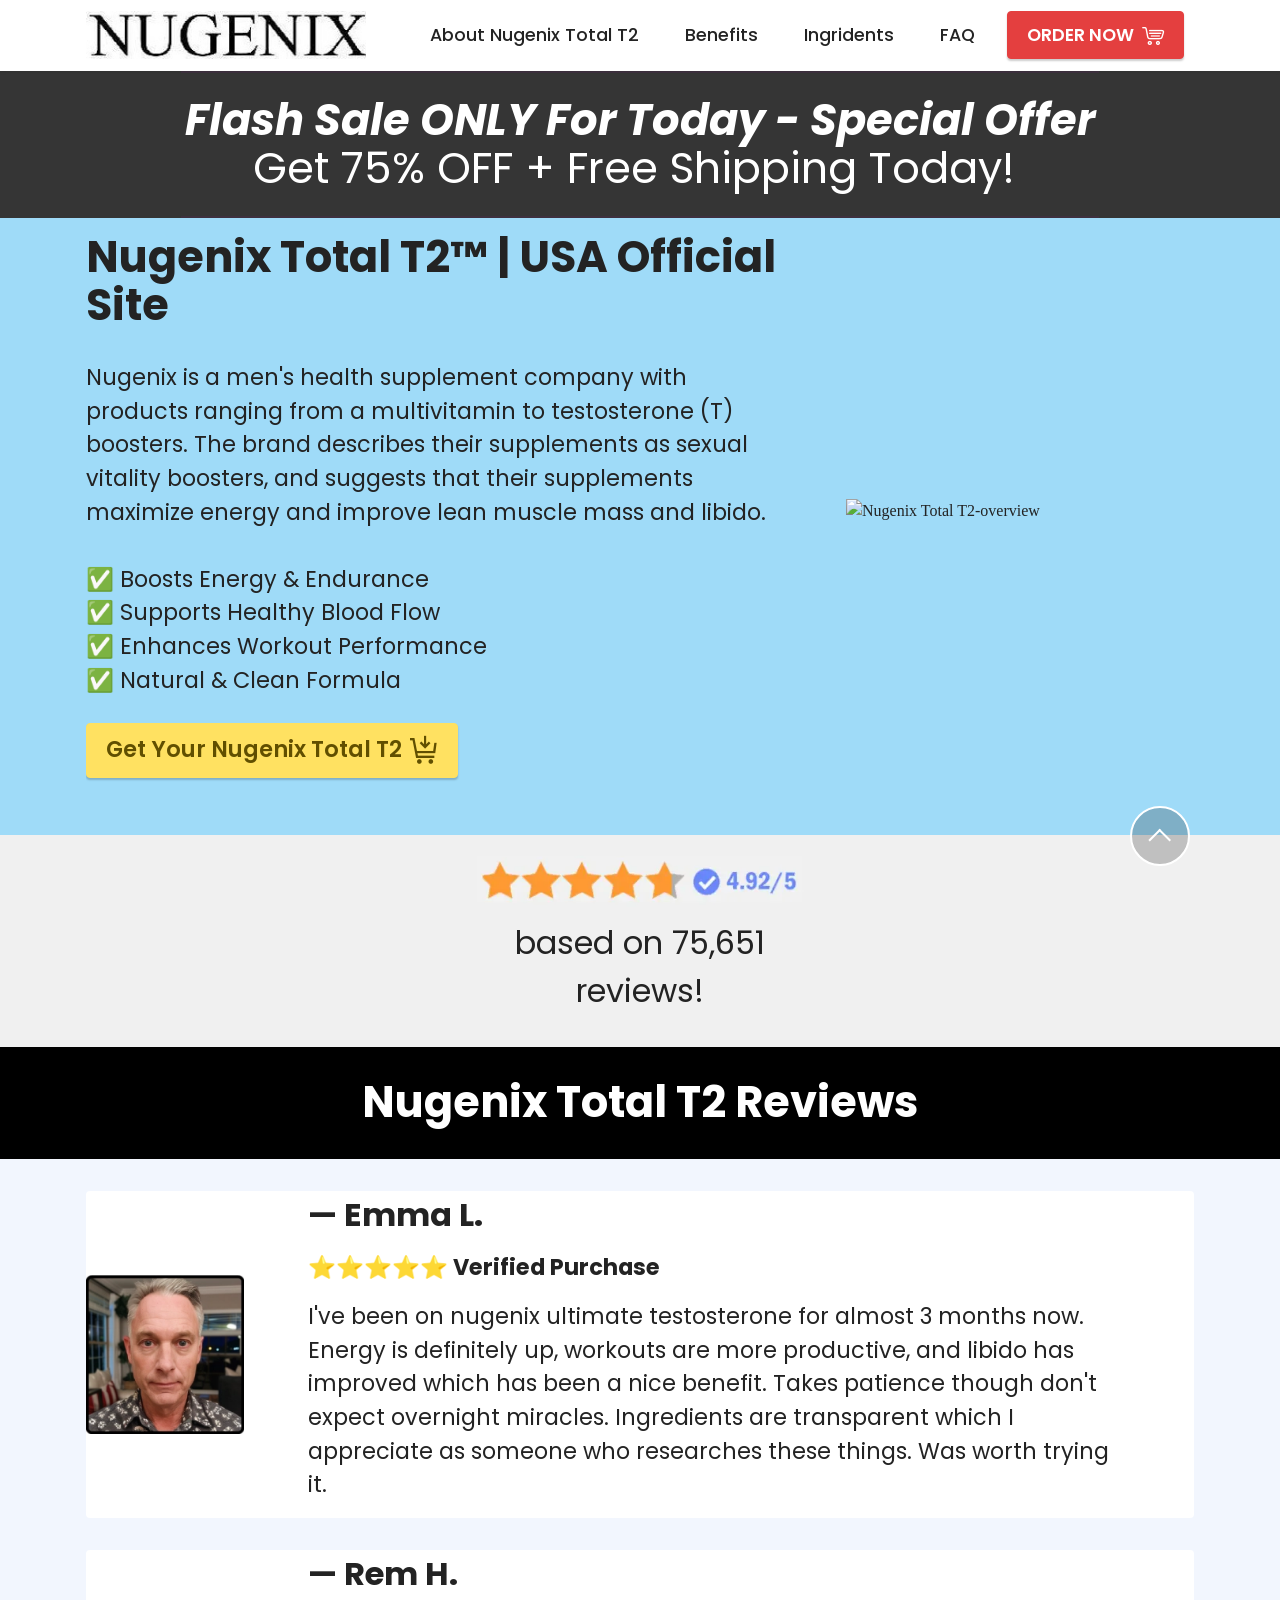
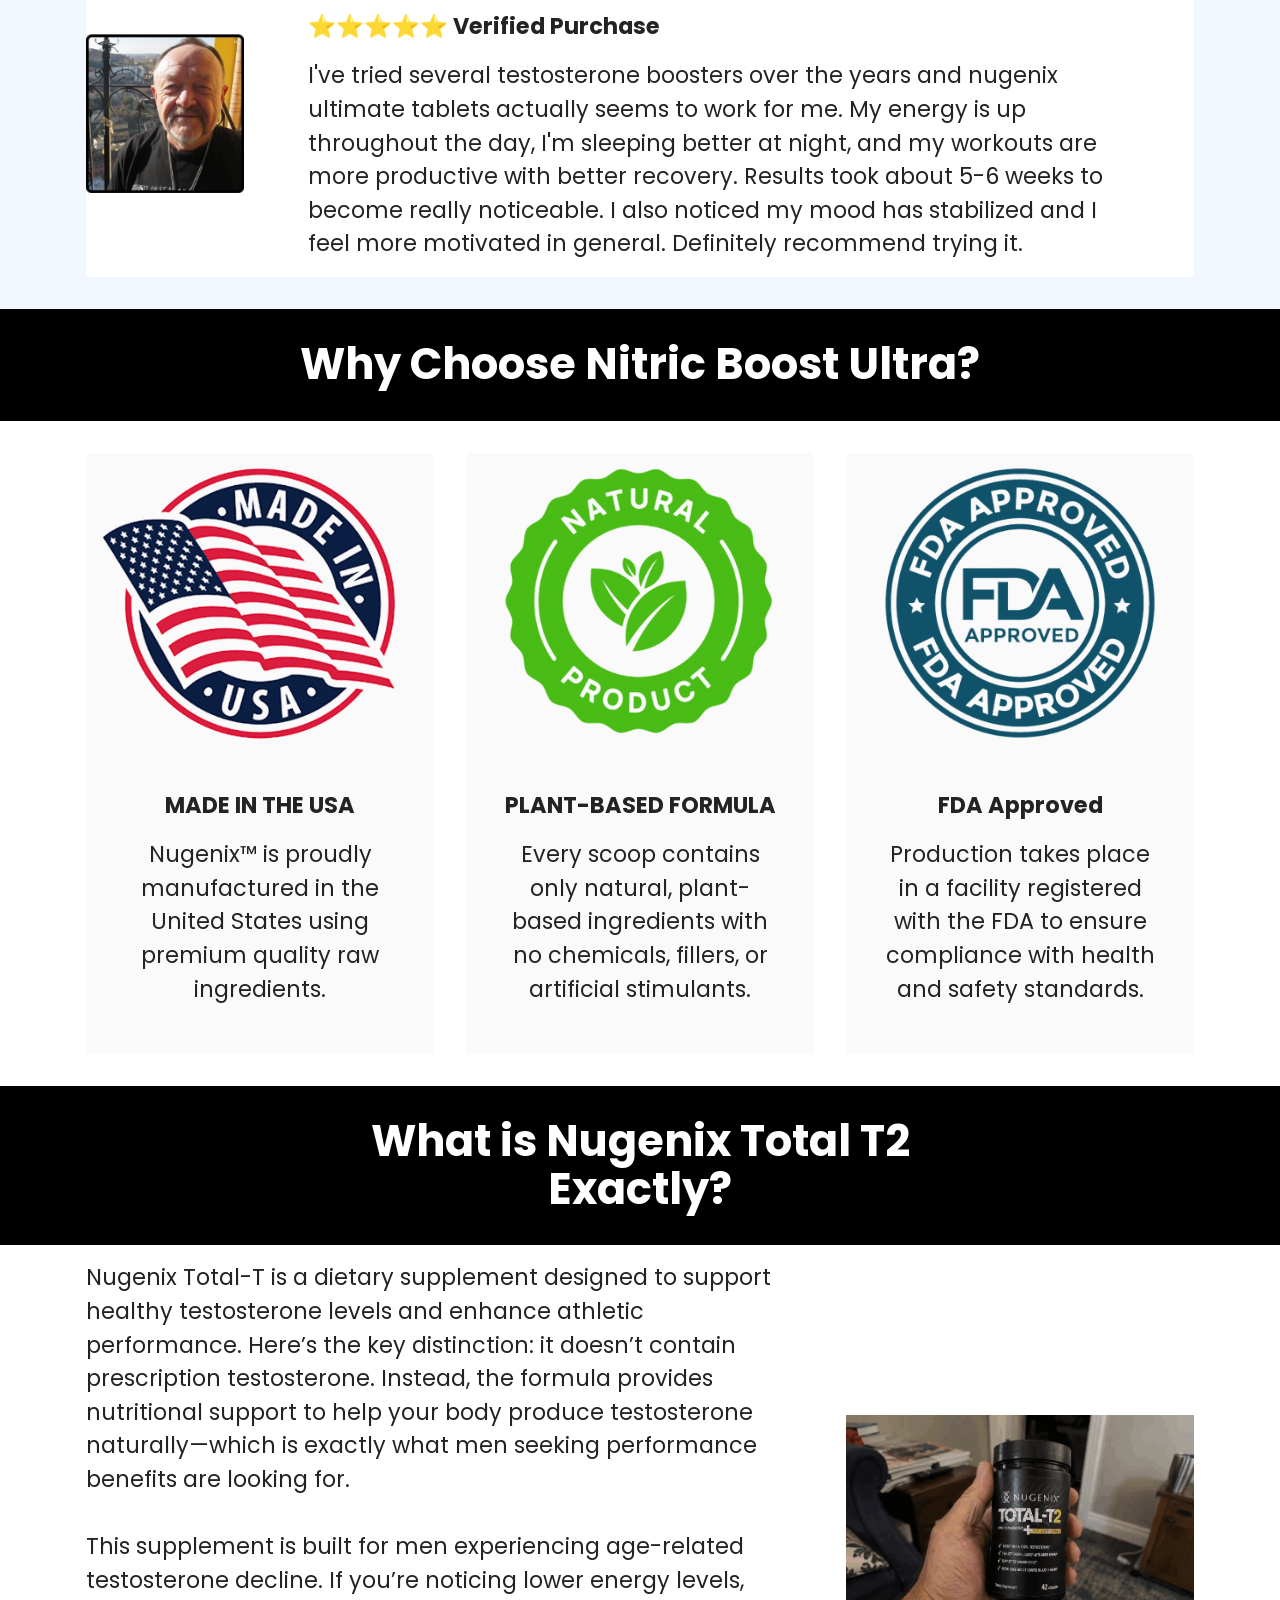
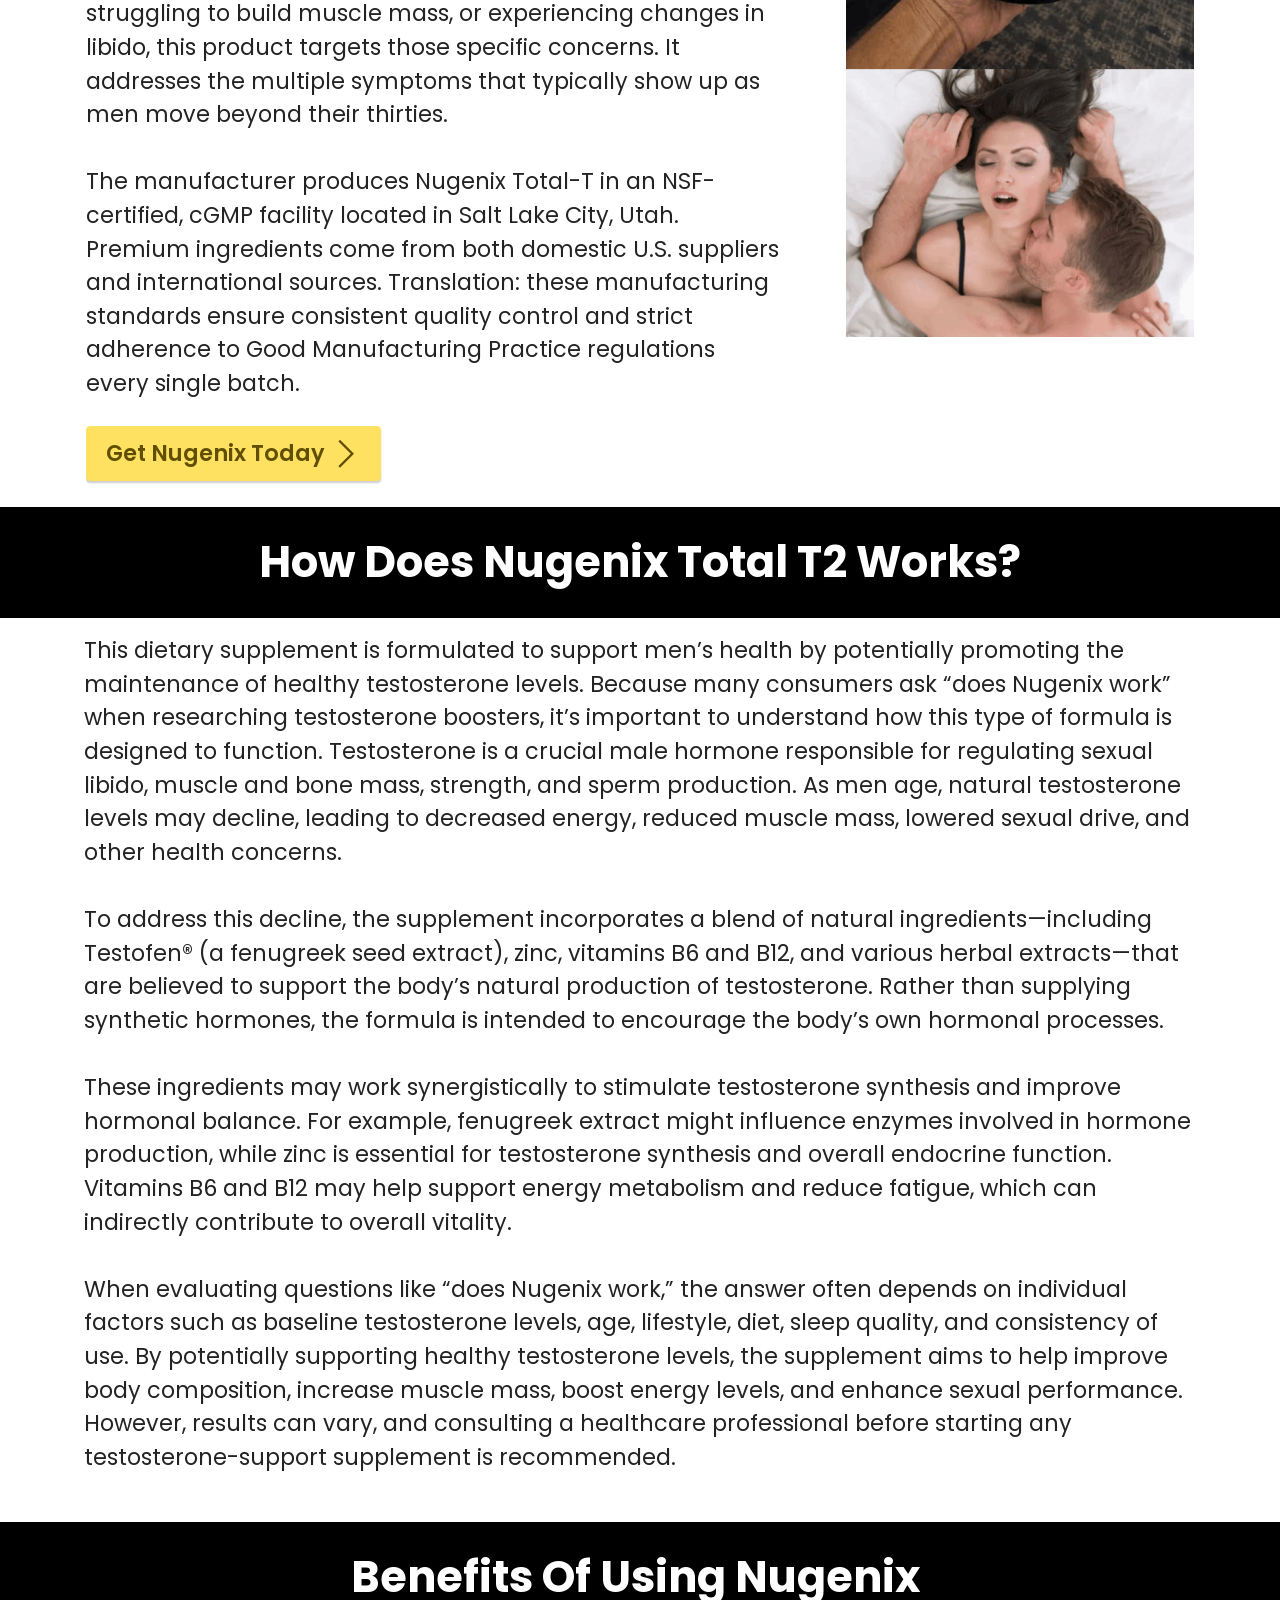
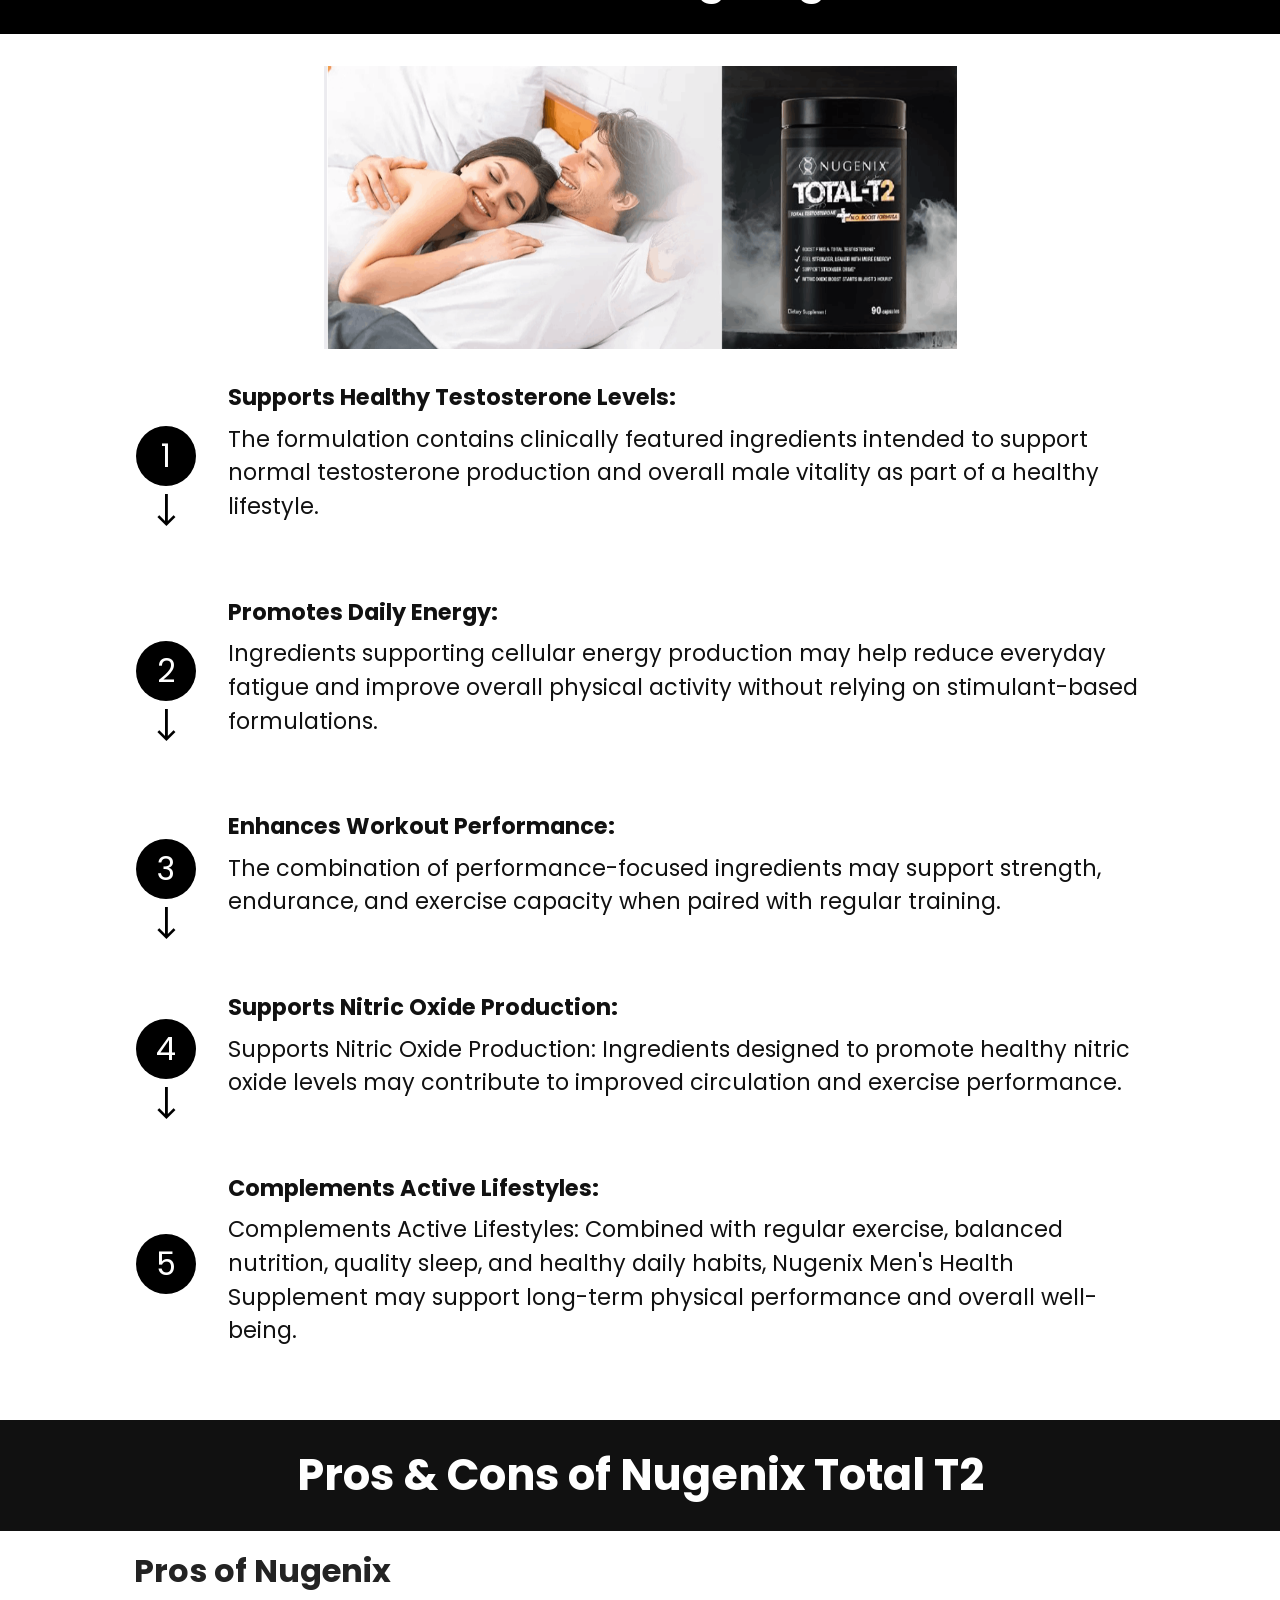
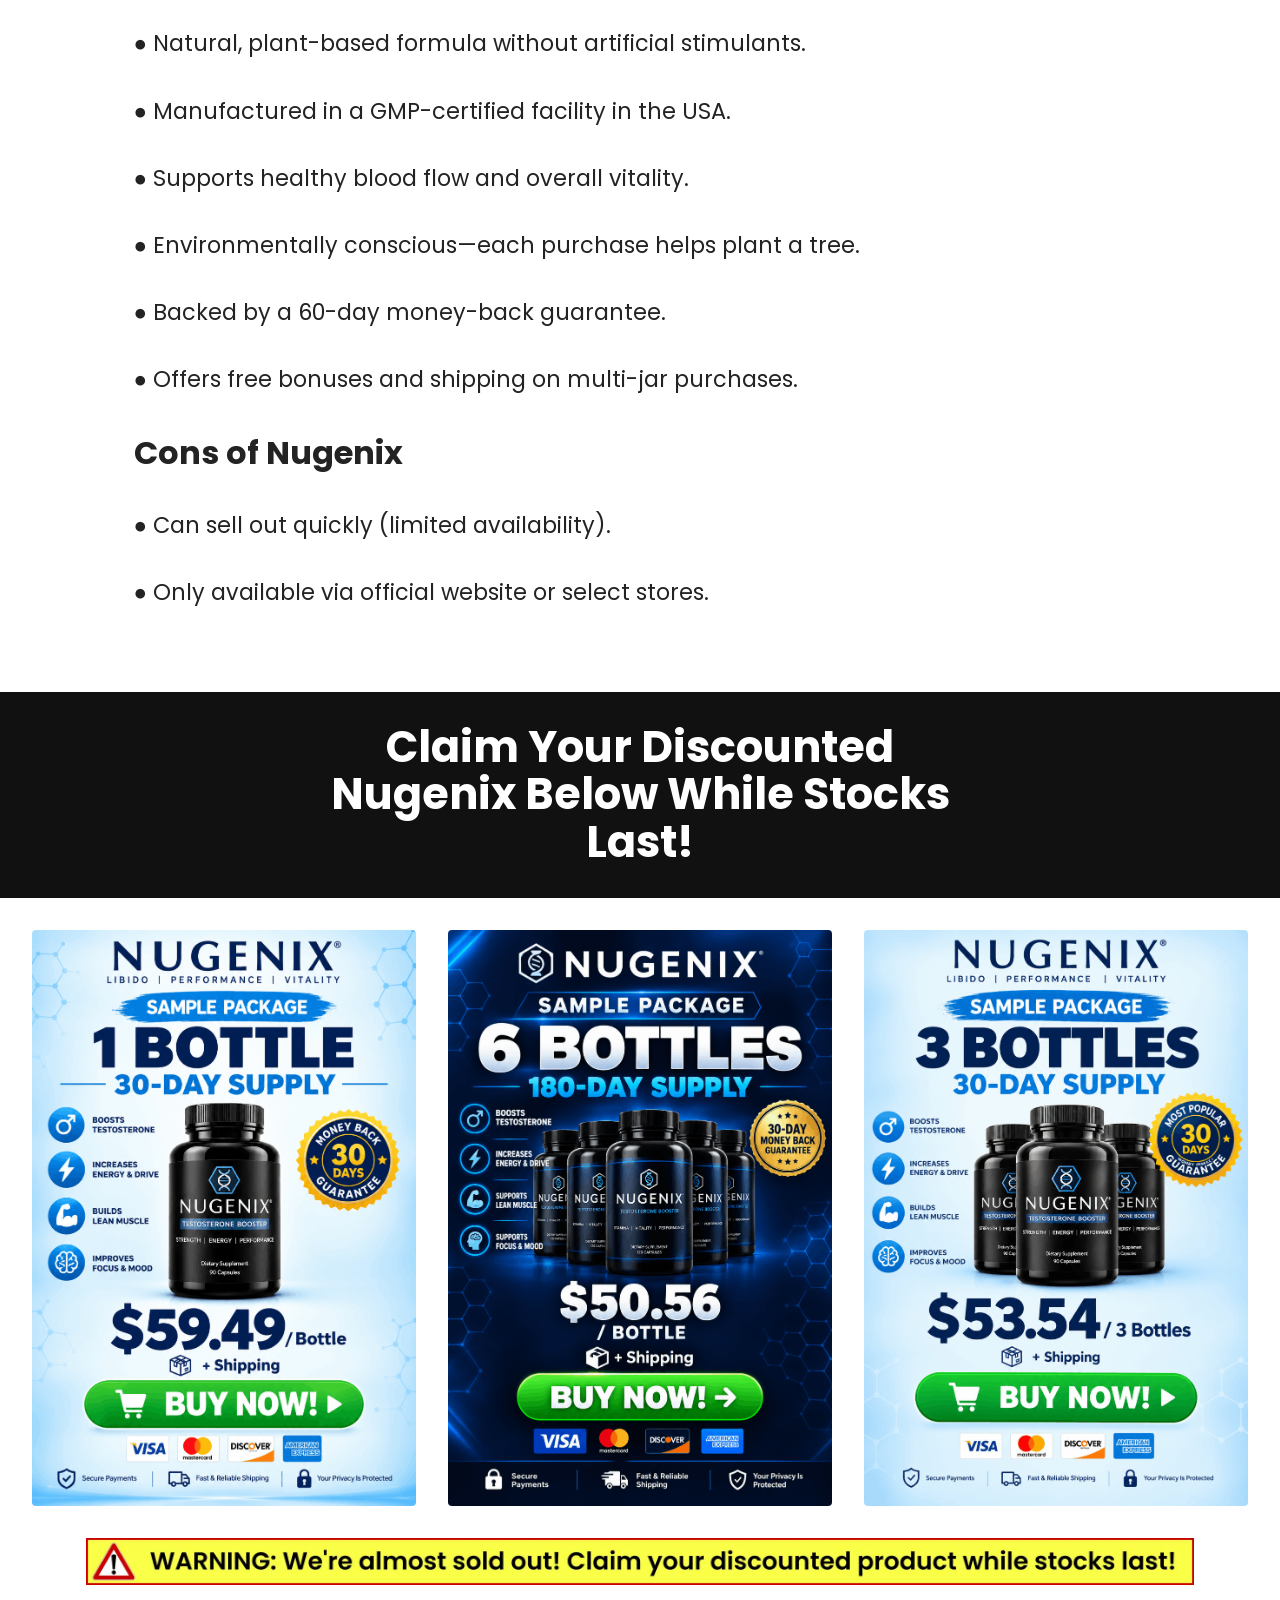
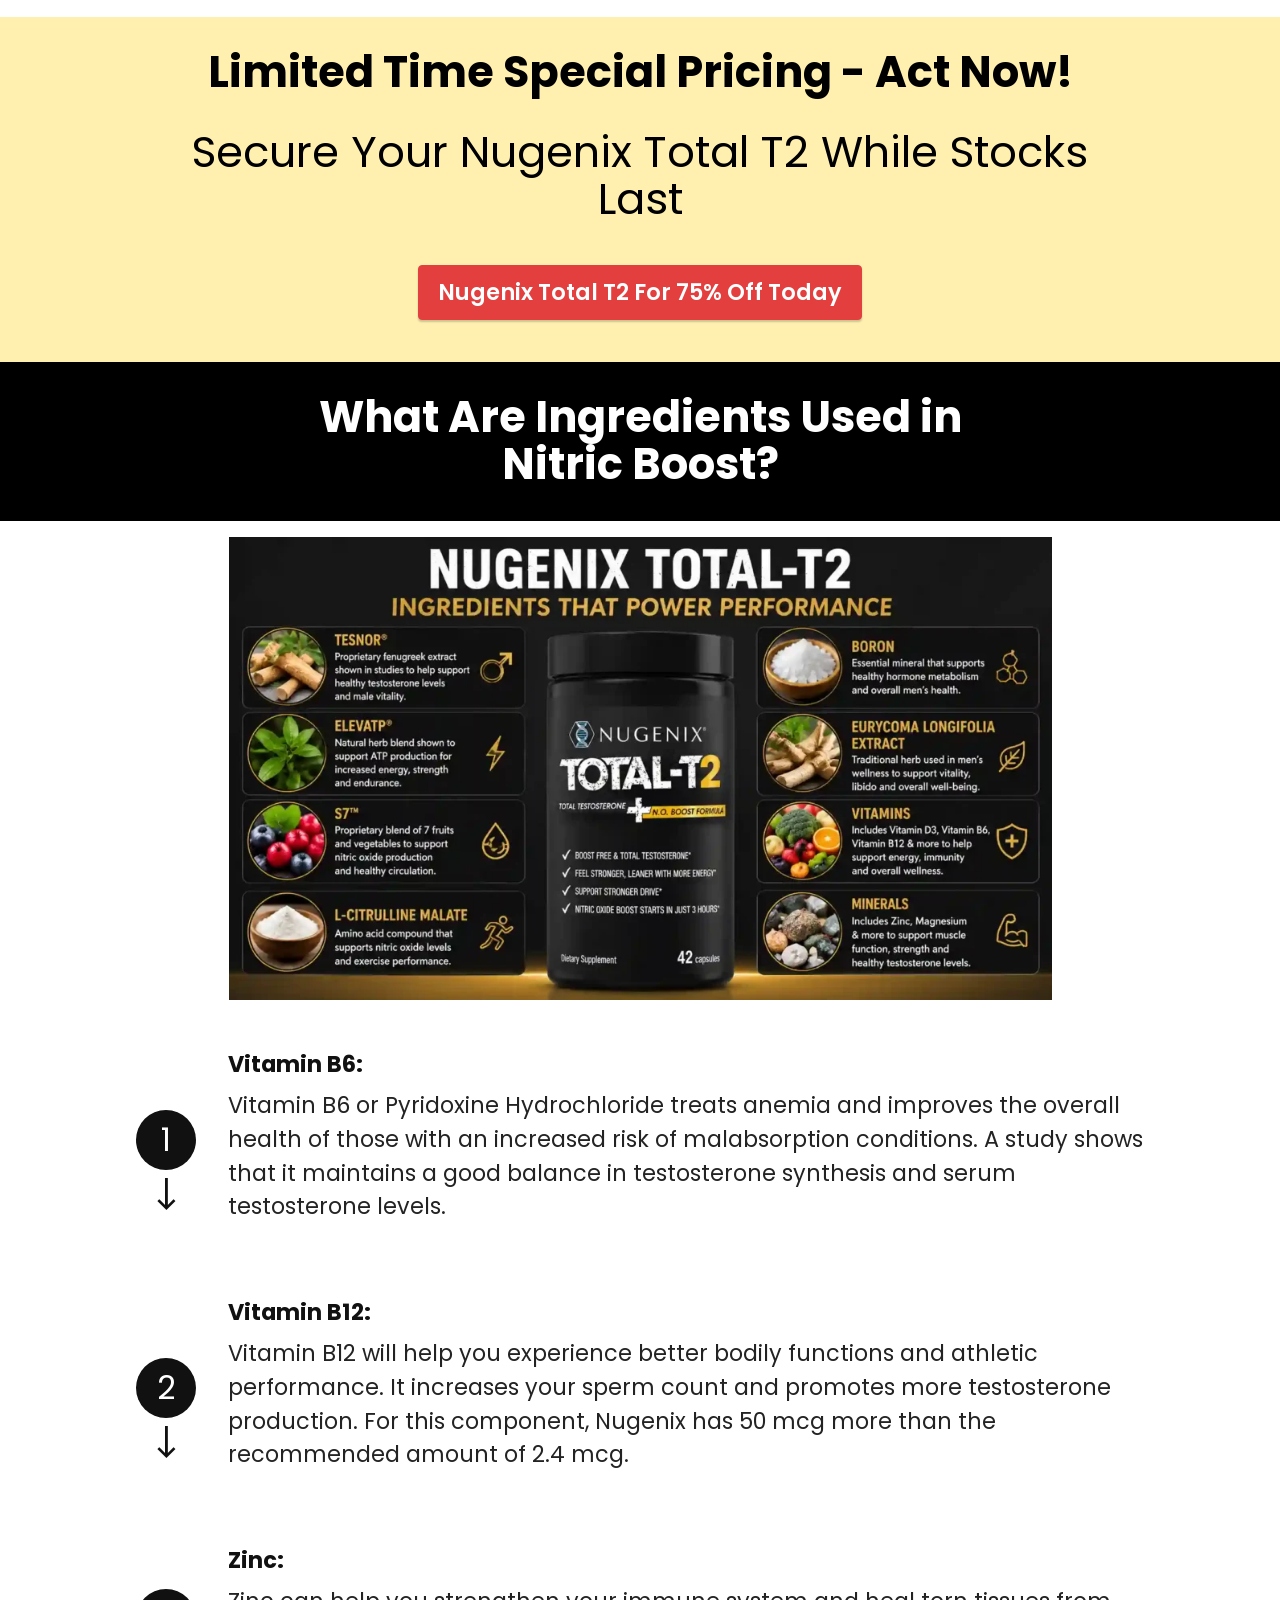
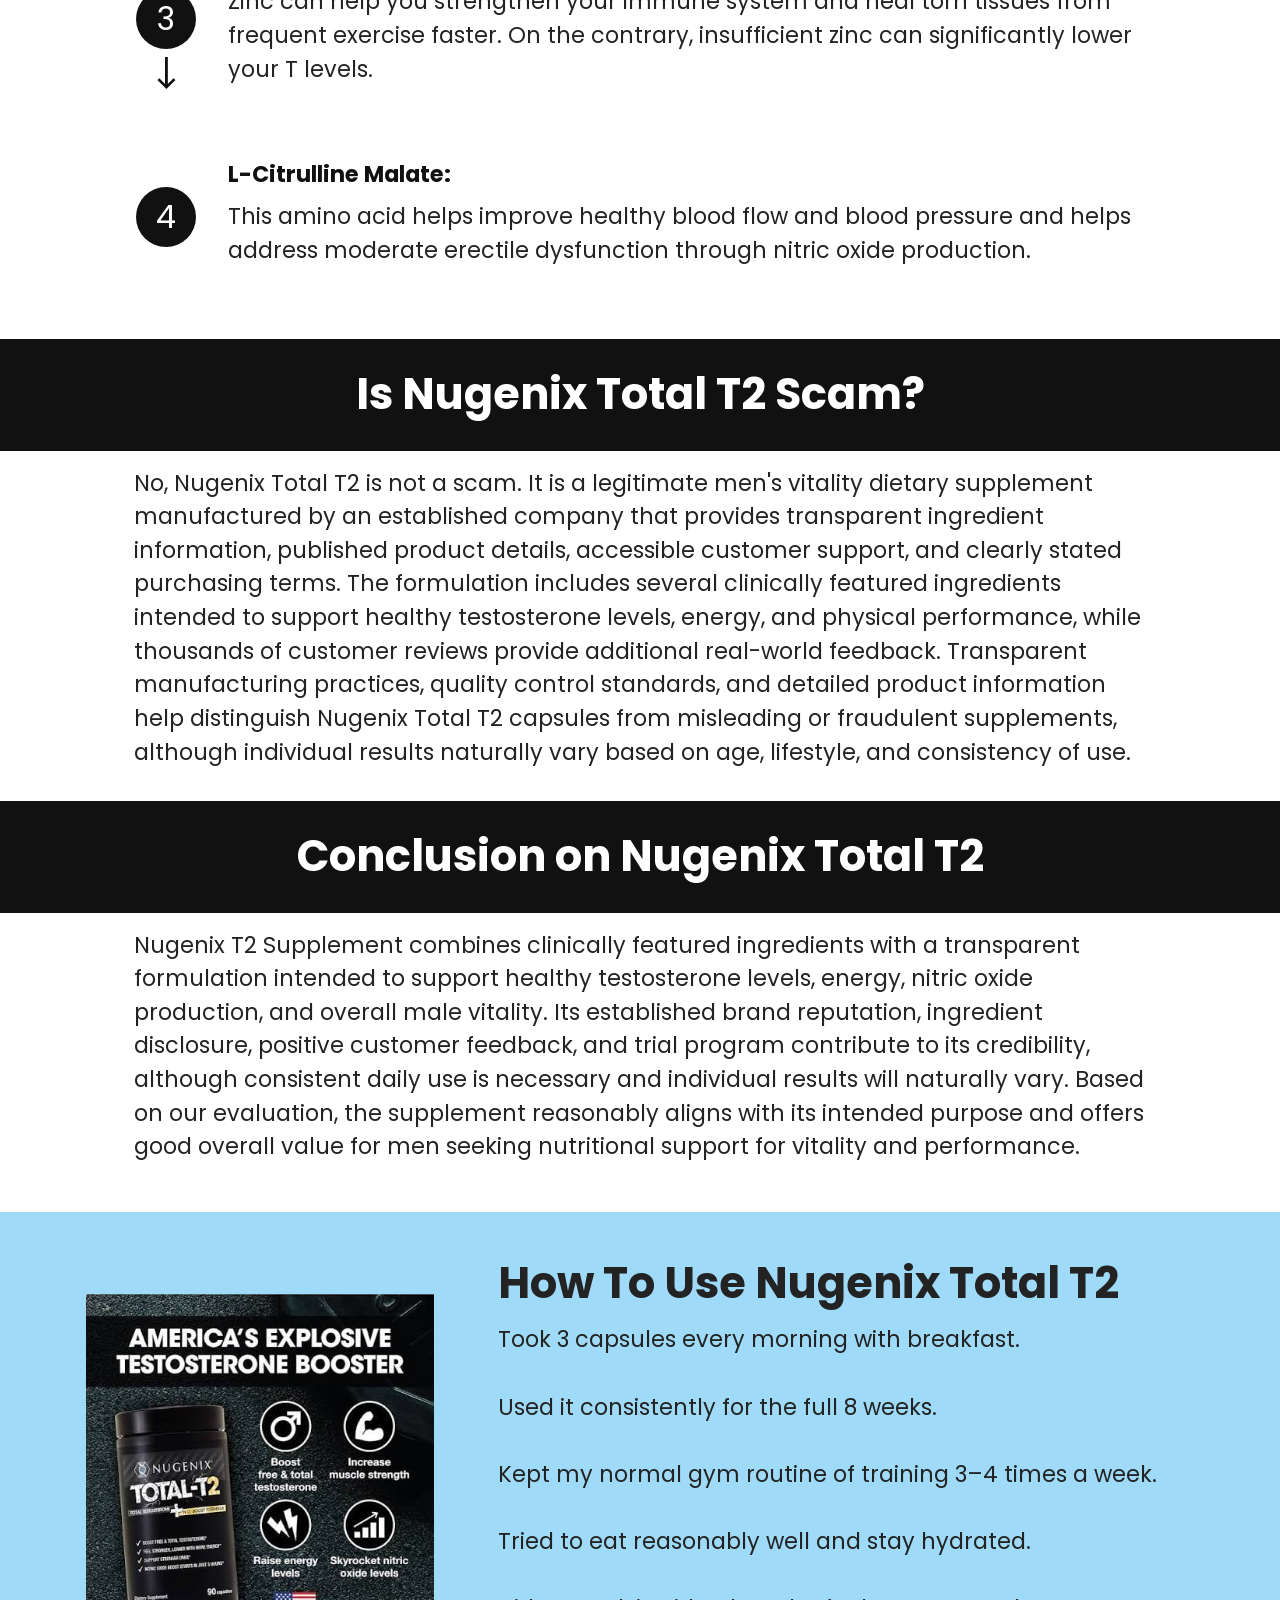
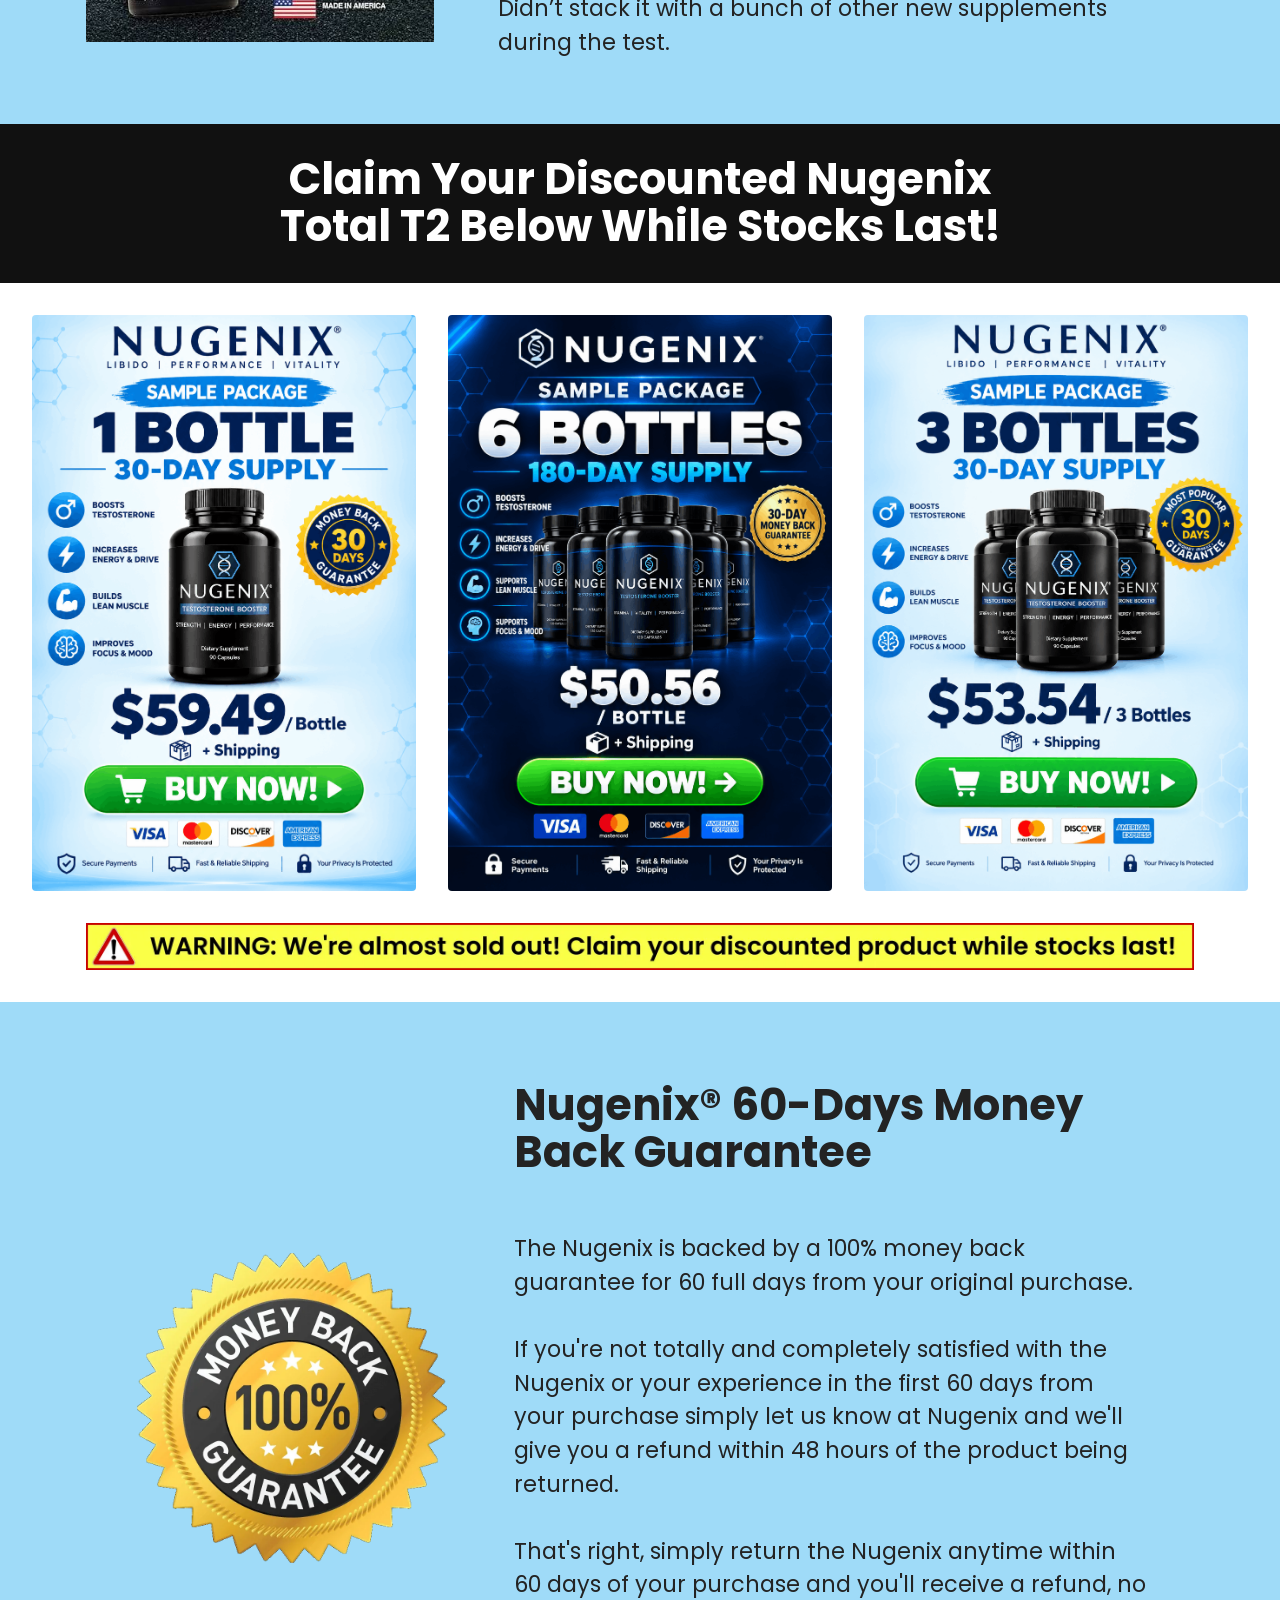
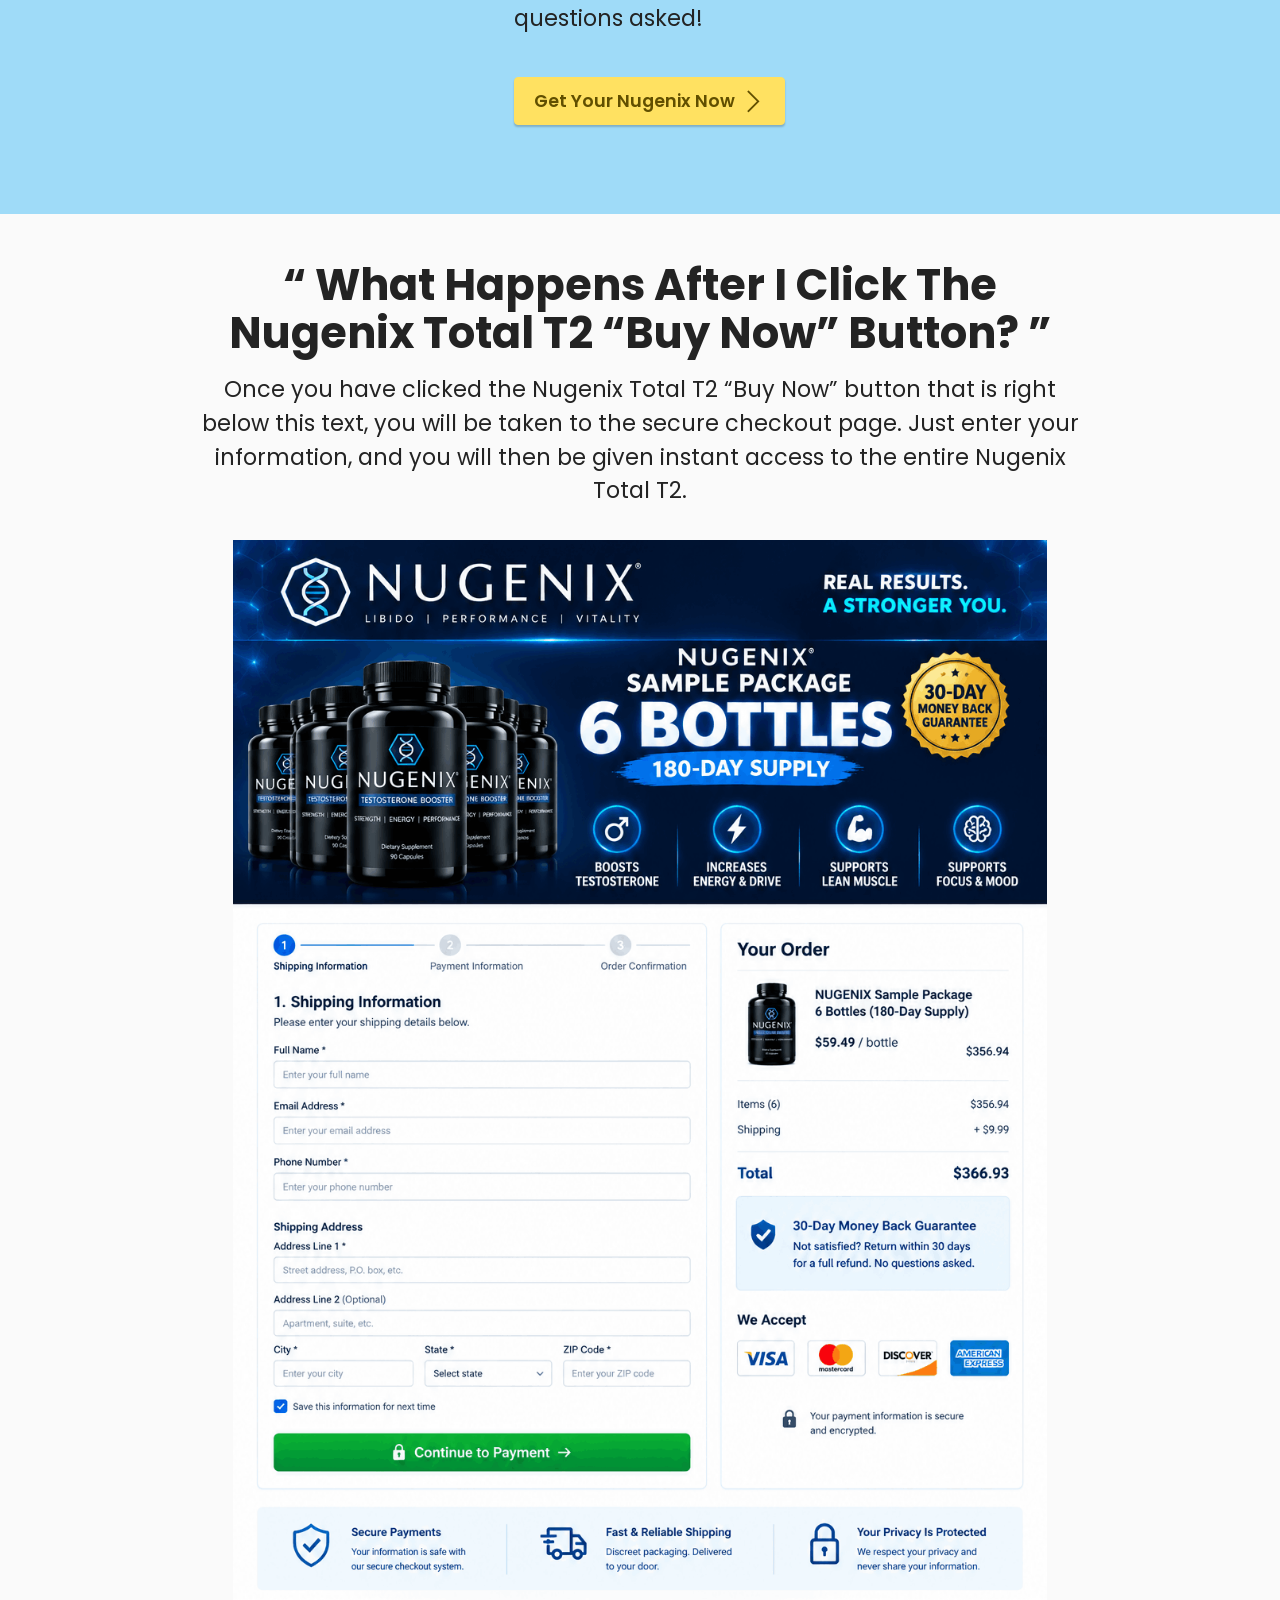
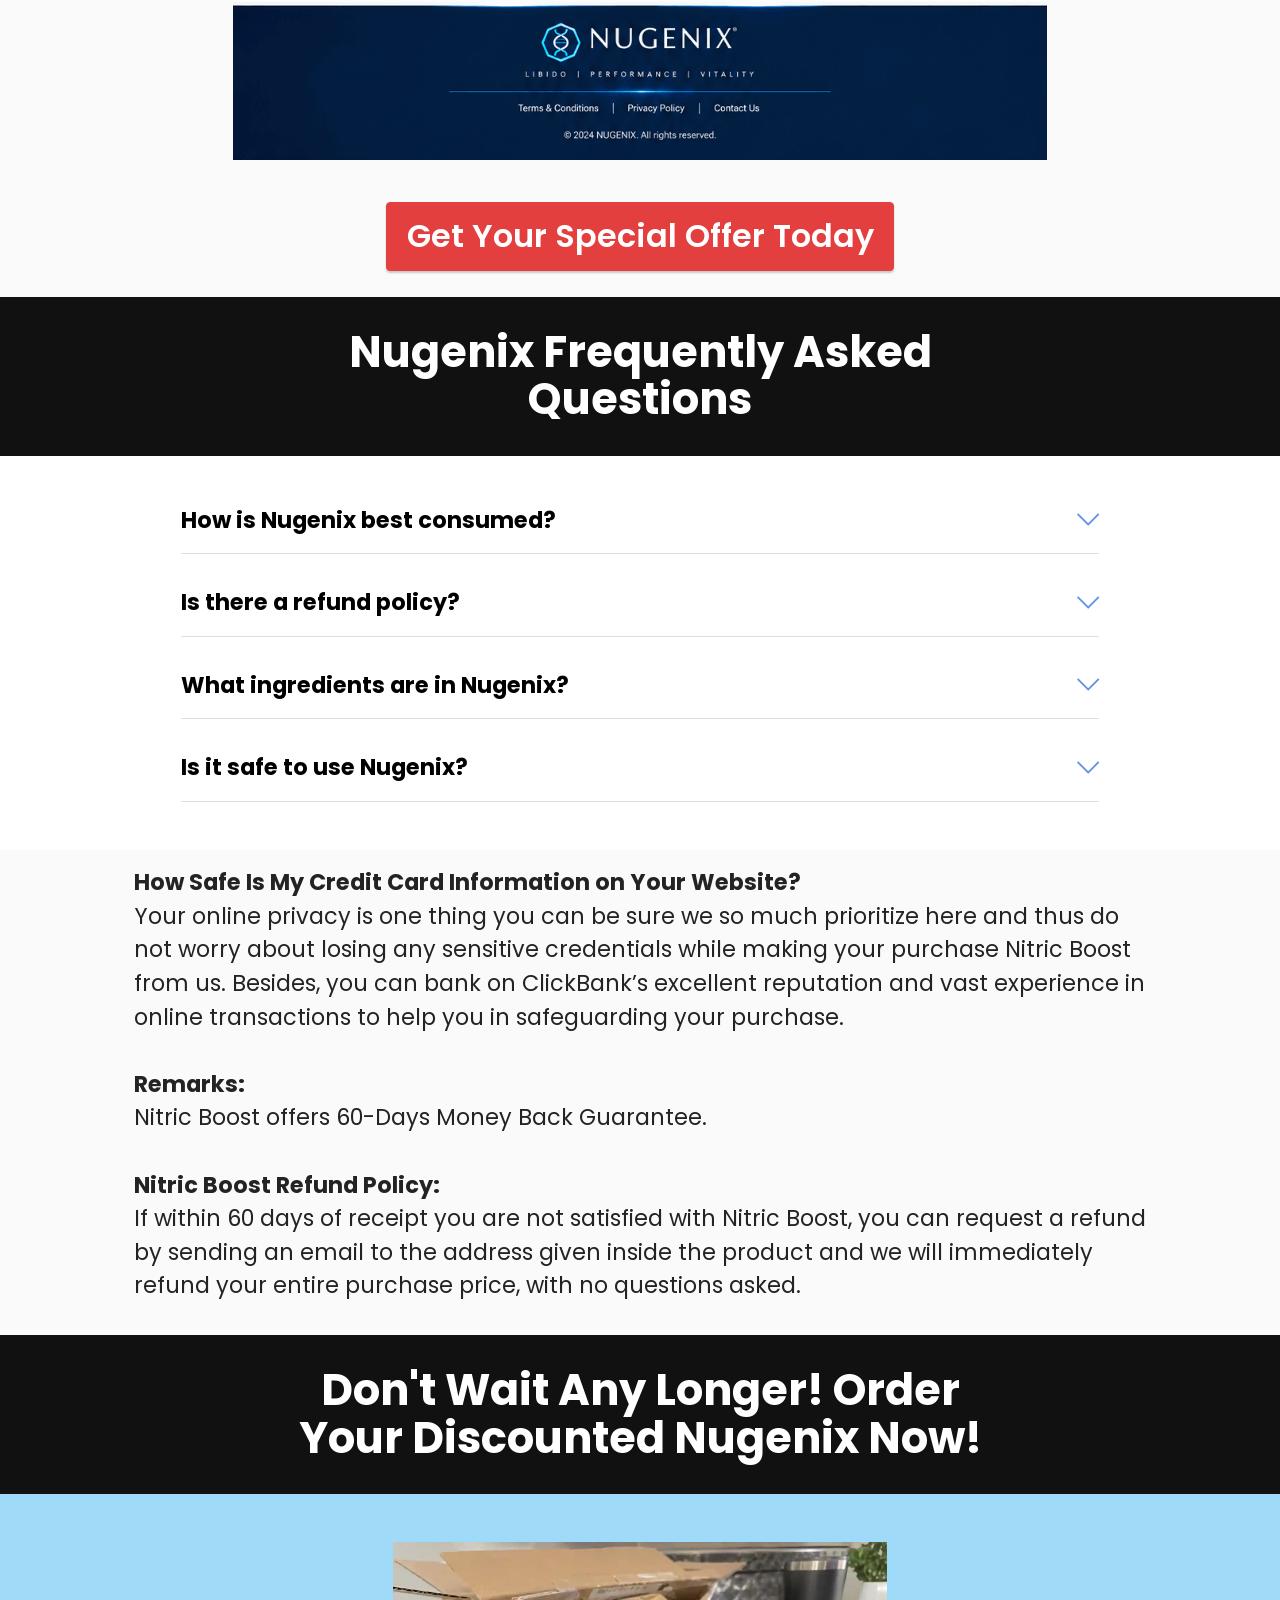
==== commit c0b7ecc3: "Update index.html" ====
--- a/index.html
+++ b/index.html
@@ -1075,11 +1075,9 @@
 <br>© Copyright 2026 - All Rights Reserved.</p>
             </div>
         </div>
-    </div>
-</section><section class="display-7" style="padding: 0;align-items: center;justify-content: center;flex-wrap: wrap;    align-content: center;display: flex;position: relative;height: 4rem;"><a href="https://mobiri.se/4949637" style="flex: 1 1;height: 4rem;position: absolute;width: 100%;z-index: 1;"><img alt="" style="height: 4rem;" src="[data-uri]"></a><p style="margin: 0;text-align: center;" class="display-7">&#8204;</p><a style="z-index:1" href="https://mobirise.com/builder/ai-website-generator.html">AI Website Generator</a></section><script src="assets/bootstrap/js/bootstrap.bundle.min.js"></script>  <script src="assets/smoothscroll/smooth-scroll.js"></script>  <script src="assets/ytplayer/index.js"></script>  <script src="assets/dropdown/js/navbar-dropdown.js"></script>  <script src="assets/mbr-switch-arrow/mbr-switch-arrow.js"></script>  <script src="assets/theme/js/script.js"></script>  
-  
+    </div>  
   
  <div id="scrollToTop" class="scrollToTop mbr-arrow-up"><a style="text-align: center;"><i class="mbr-arrow-up-icon mbr-arrow-up-icon-cm cm-icon cm-icon-smallarrow-up"></i></a></div>
     <input name="animation" type="hidden">
   </body>
-</html>+</html>
